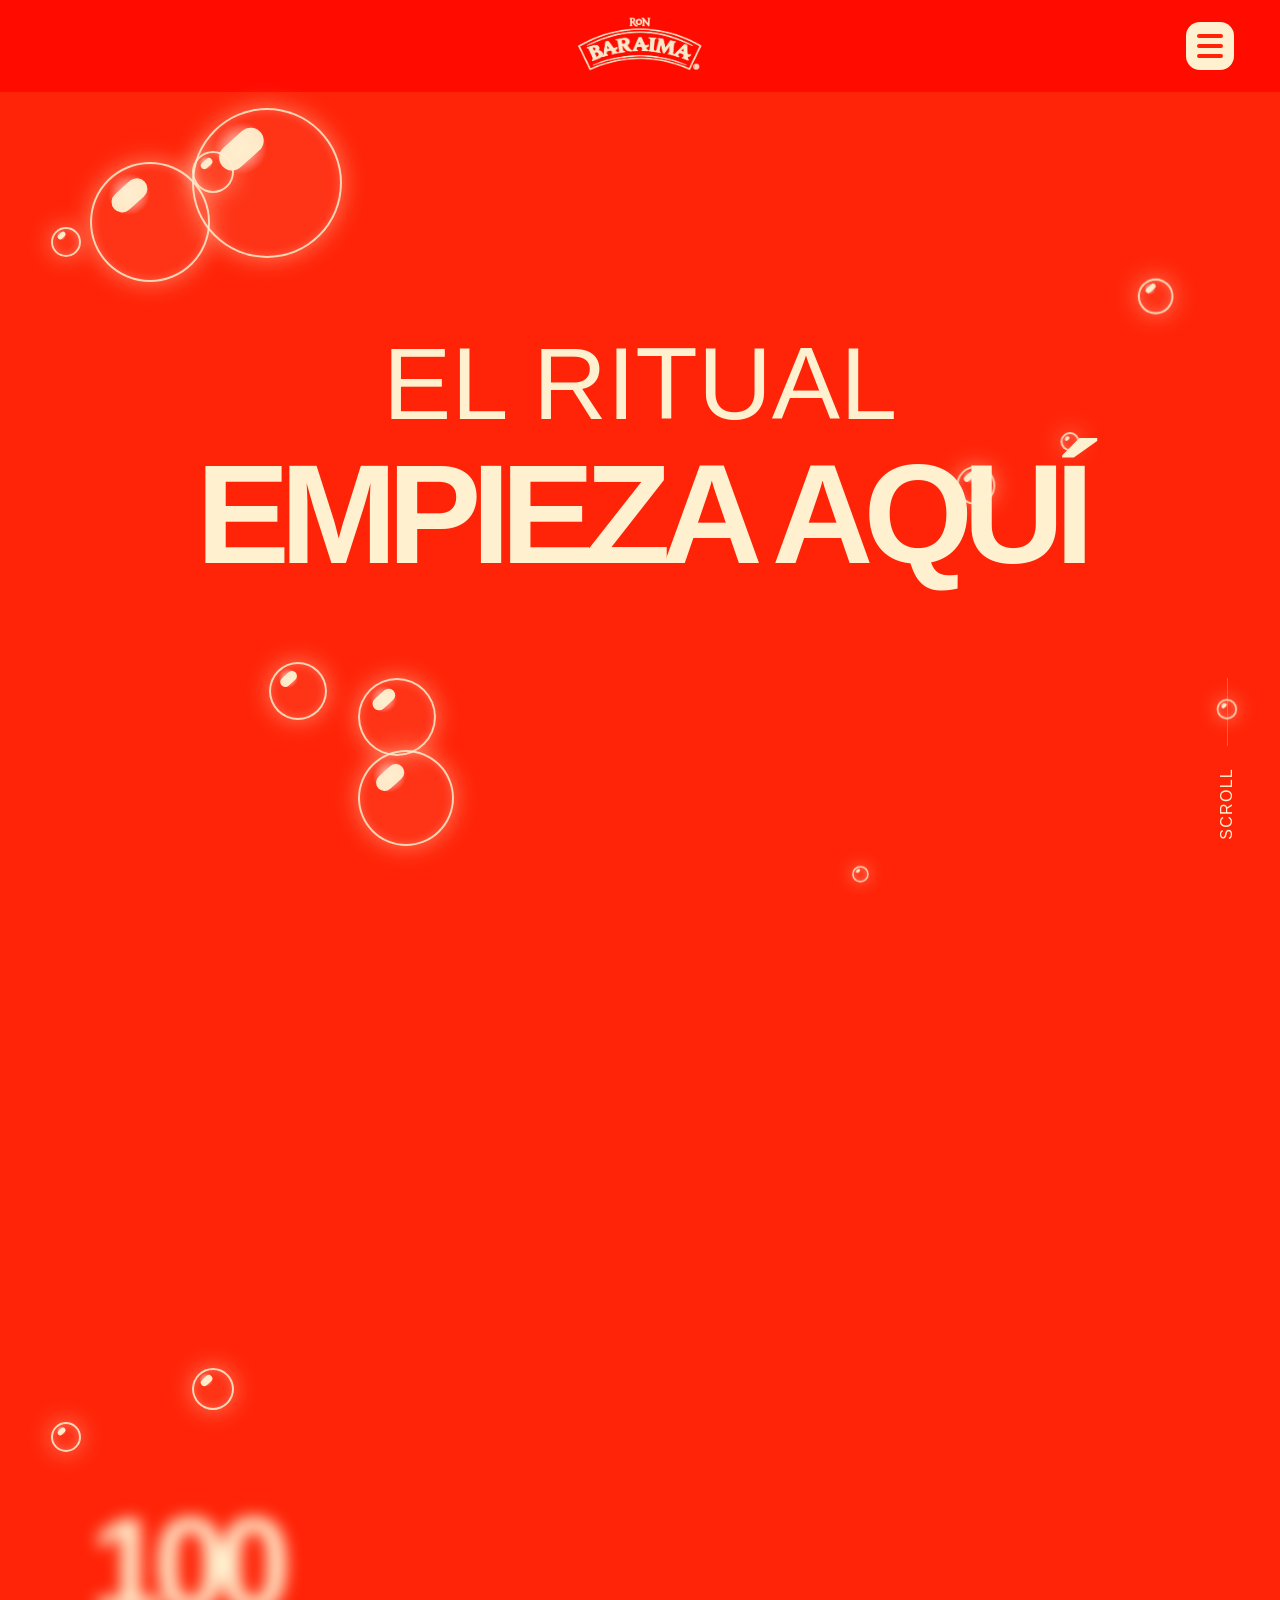
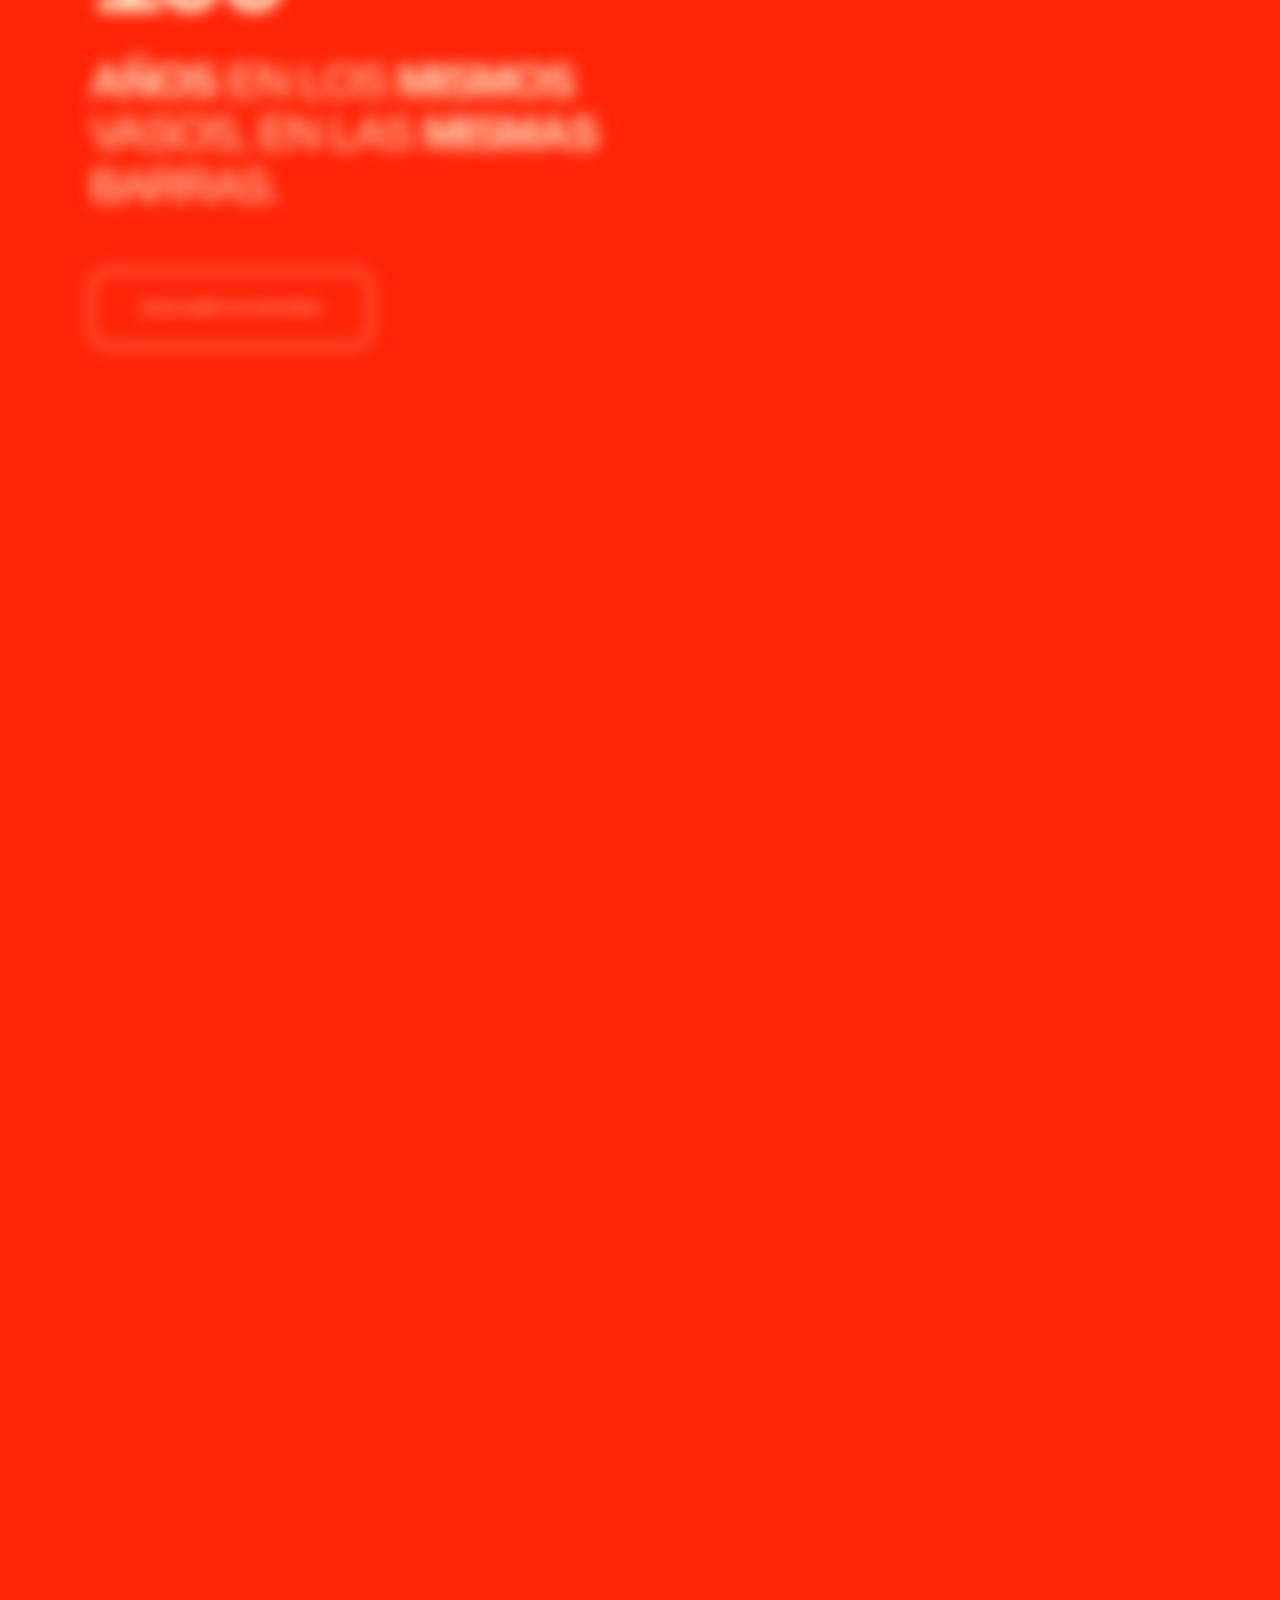
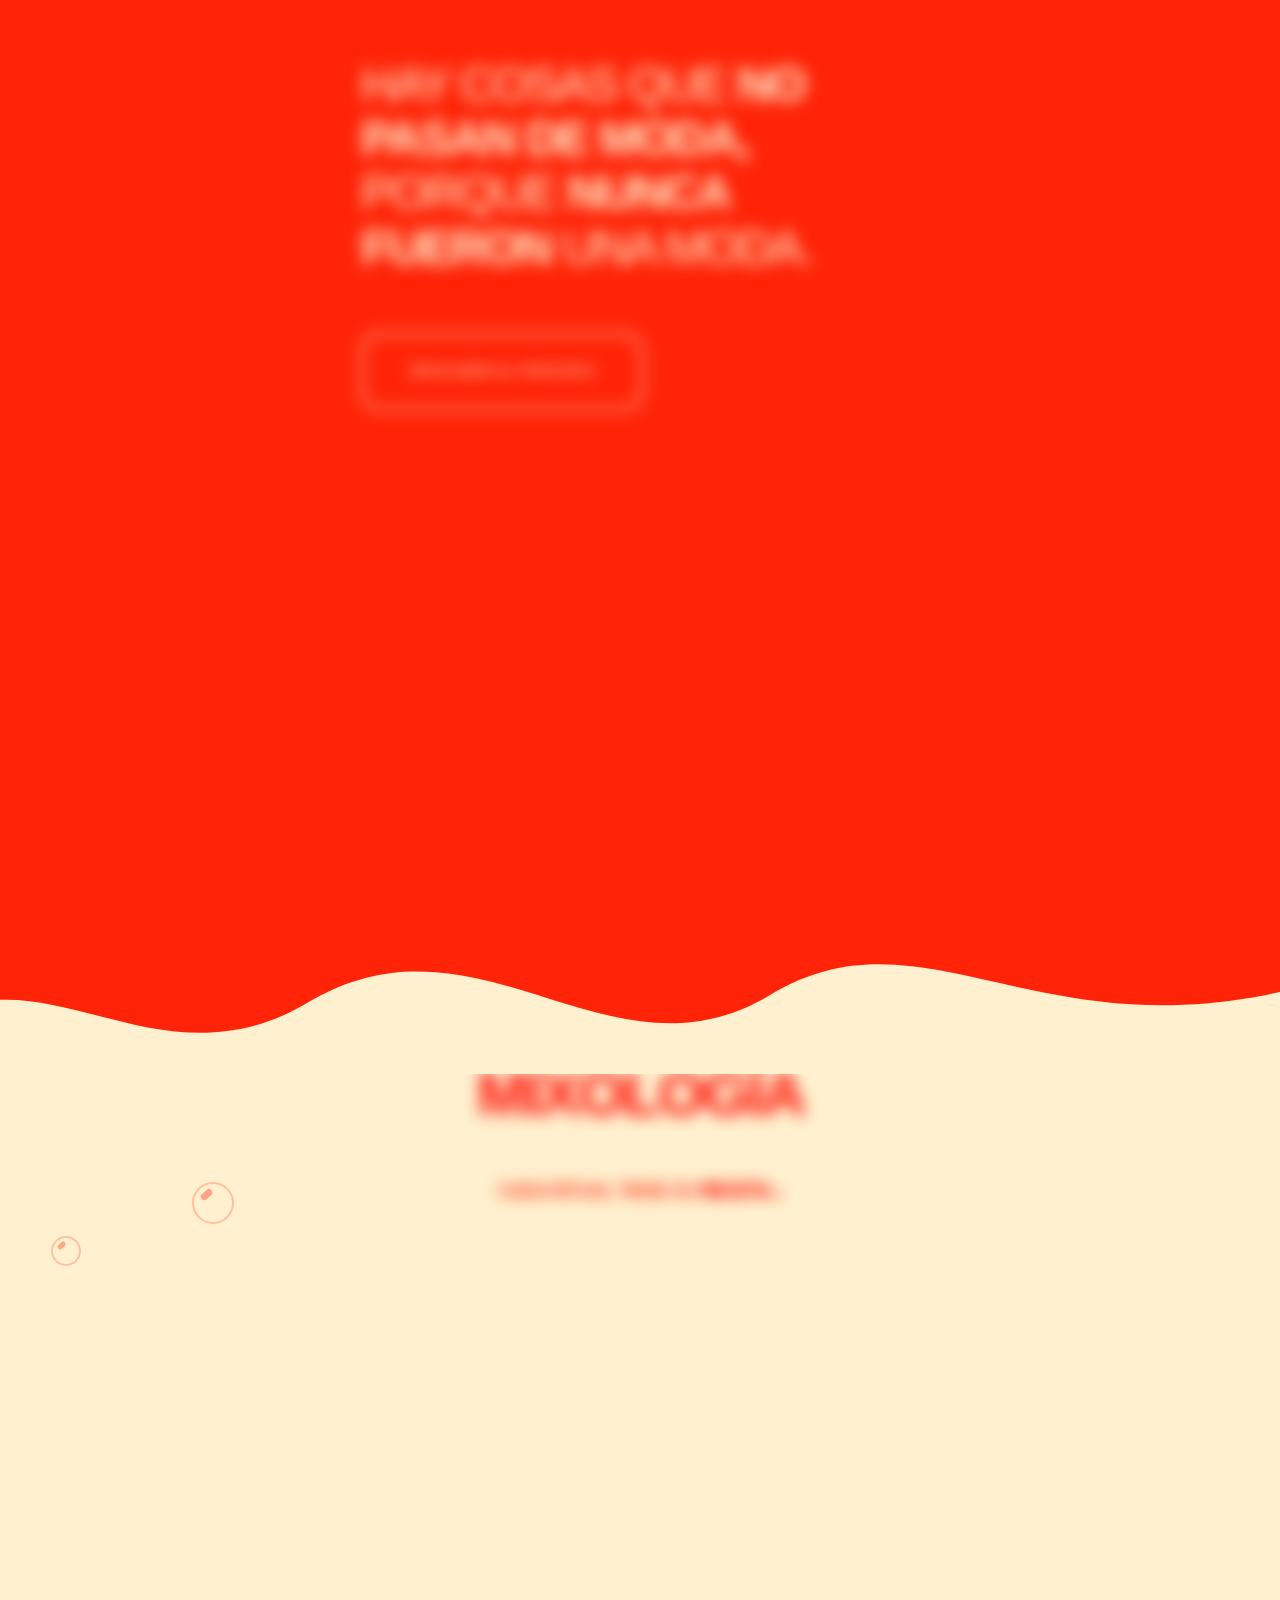
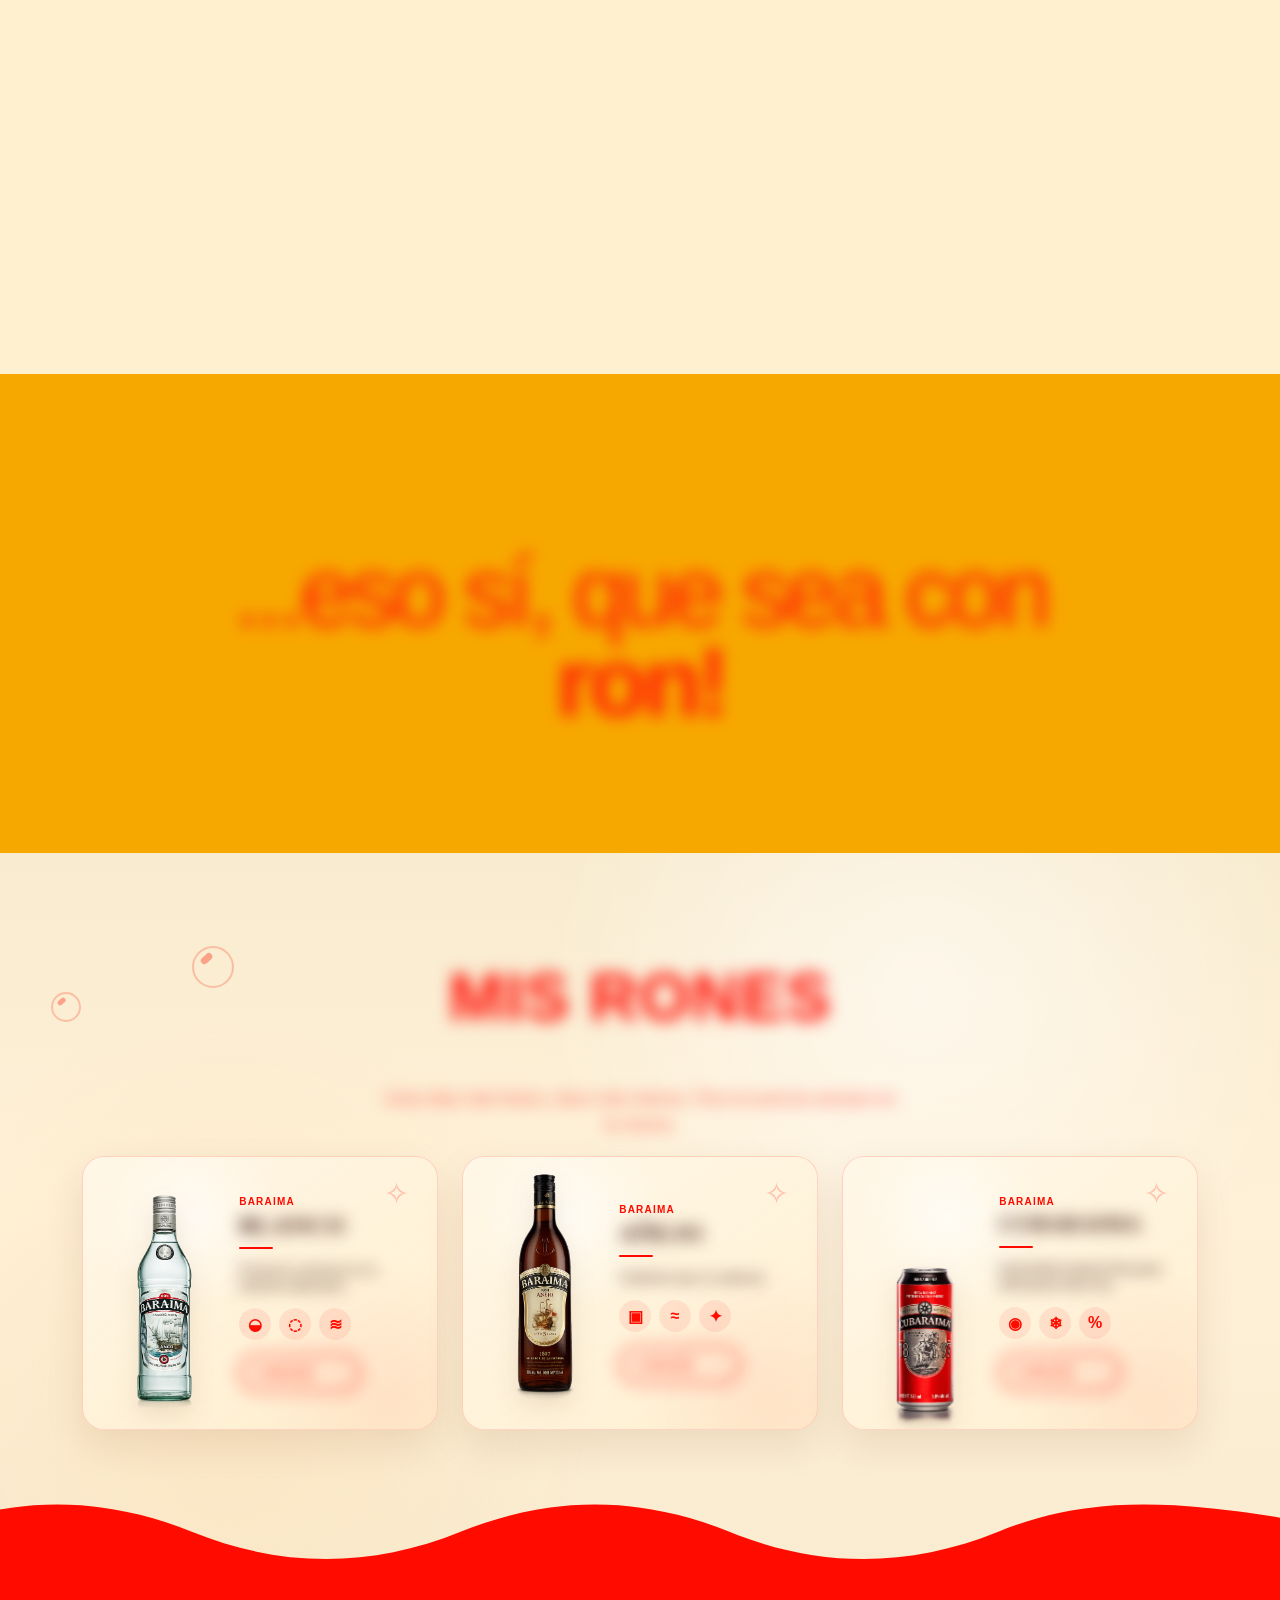
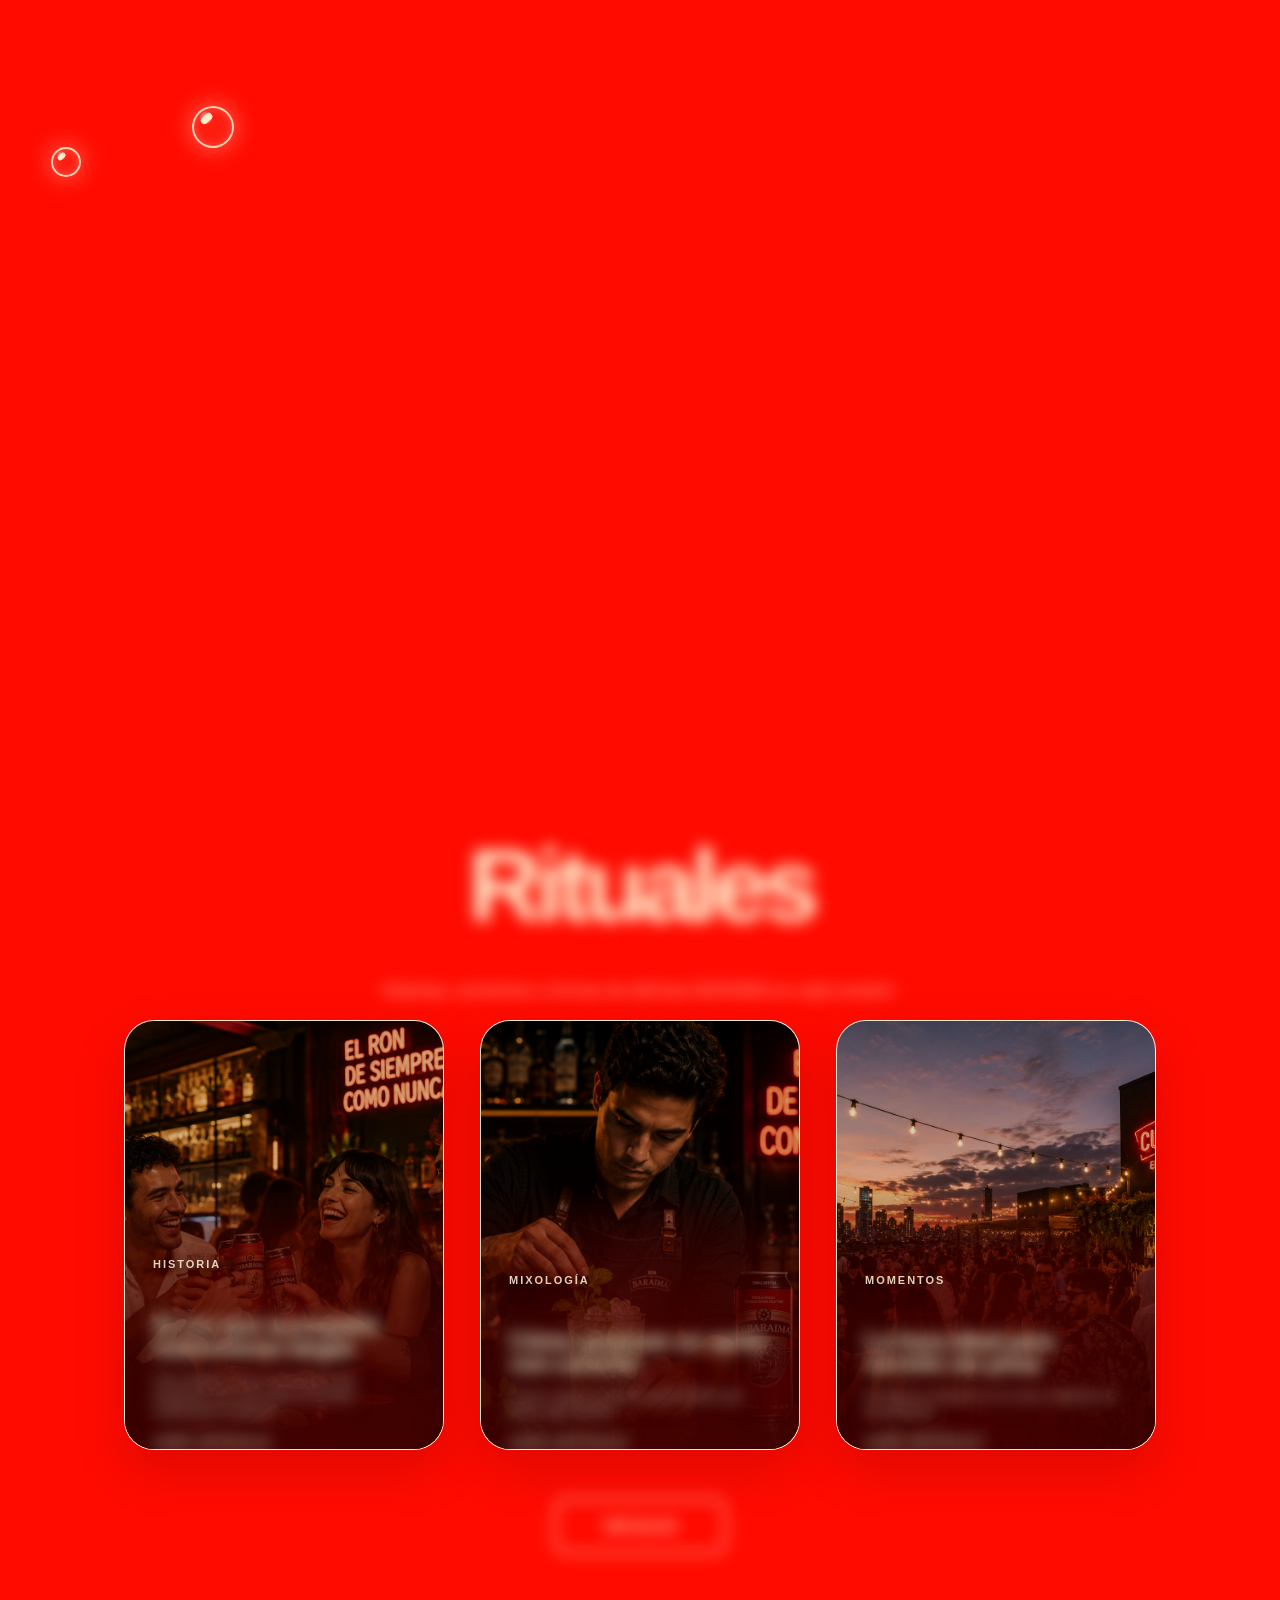
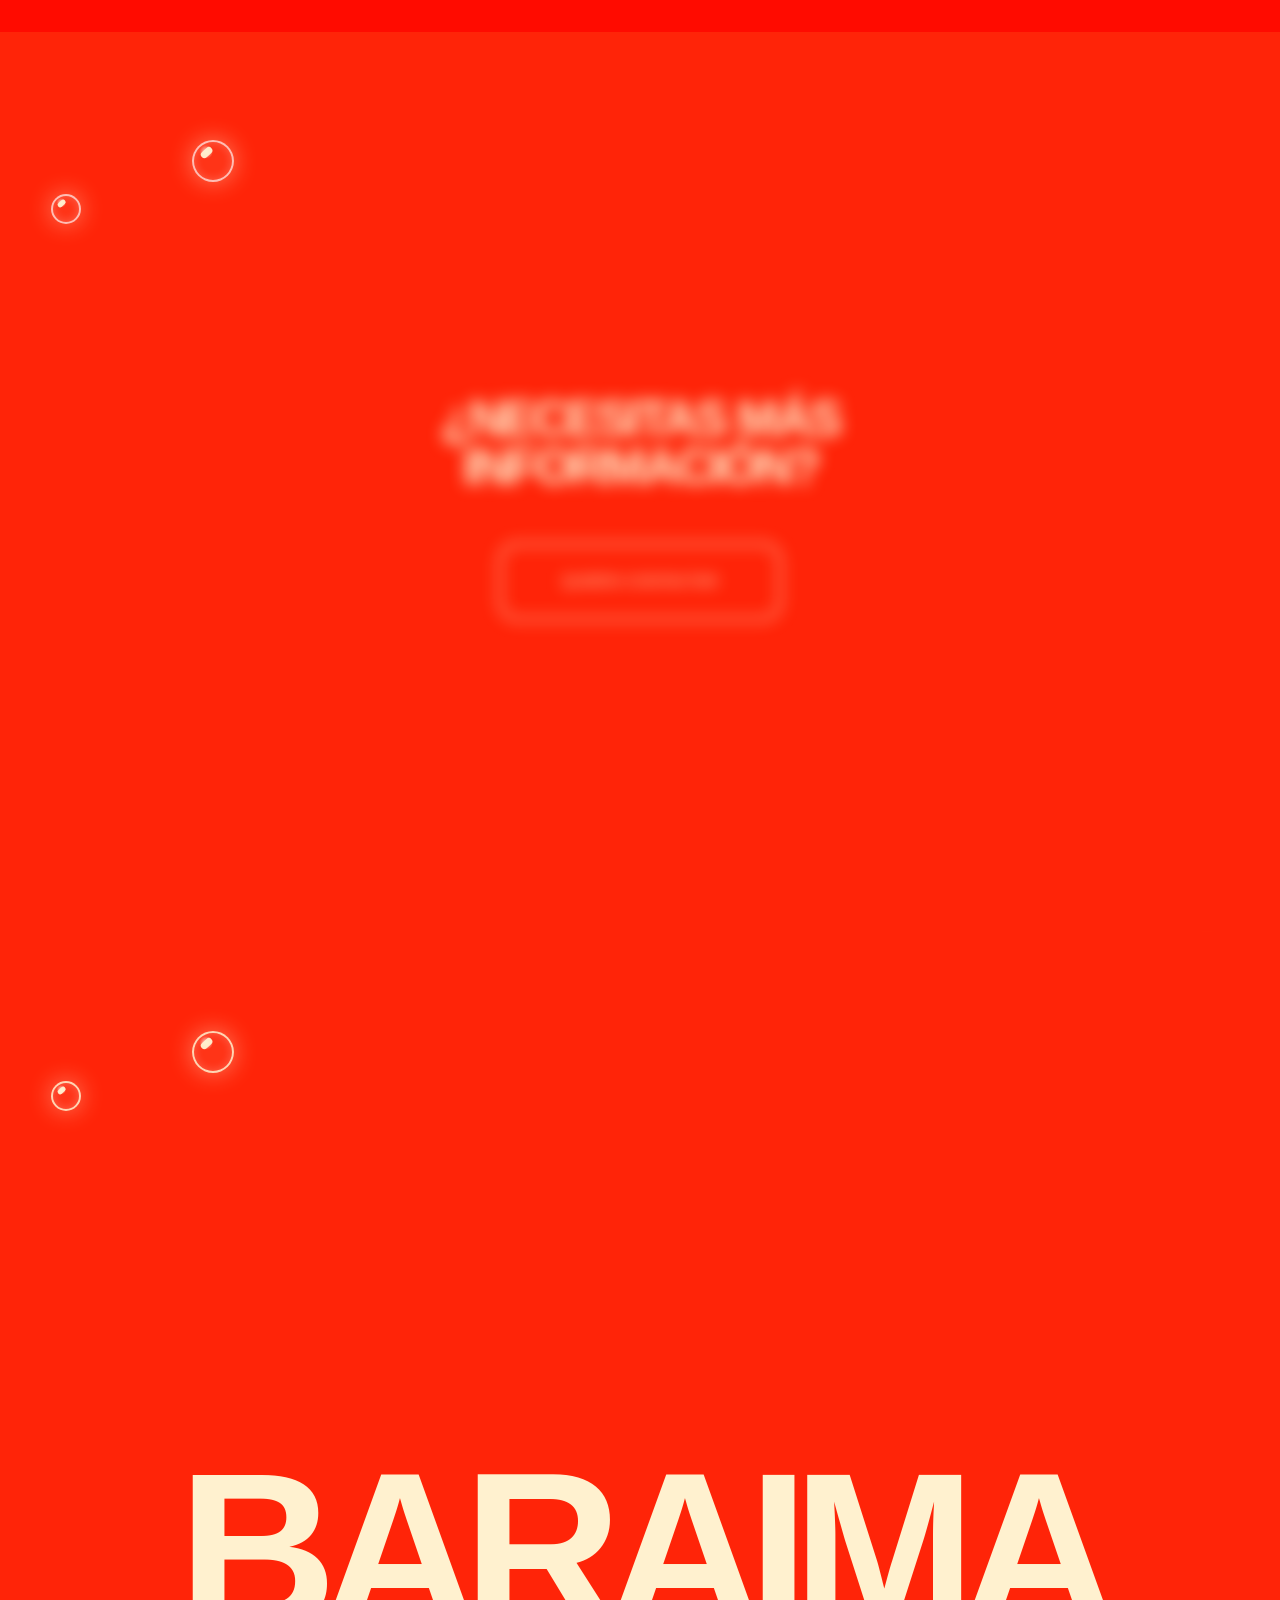
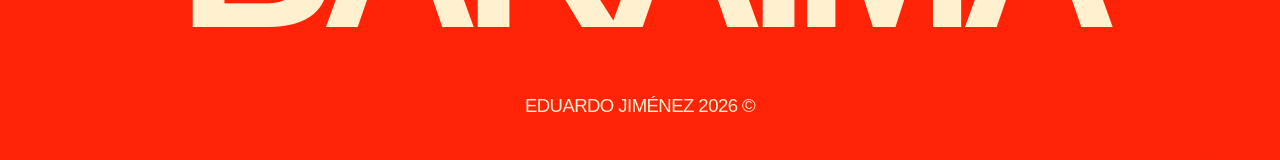
==== index.html @ e2730489 "stable desk" ====
<!DOCTYPE html>
<html lang="es">
<head>
  <meta charset="UTF-8" />
  <meta name="viewport" content="width=device-width, initial-scale=1.0" />
  <title>Baraima | El ritual empieza aquí</title>
  <link rel="stylesheet" href="styles.css" />
</head>
<body>
  <div class="always-bubbles" aria-hidden="true">
    <span style="--x:4%;--s:30px;--dur:11s;--delay:-2s;"></span>
    <span style="--x:9%;--s:18px;--dur:8s;--delay:-5s;"></span>
    <span style="--x:15%;--s:42px;--dur:15s;--delay:-8s;"></span>
    <span style="--x:21%;--s:20px;--dur:10s;--delay:-3s;"></span>
    <span style="--x:28%;--s:54px;--dur:18s;--delay:-12s;"></span>
    <span style="--x:35%;--s:24px;--dur:12s;--delay:-6s;"></span>
    <span style="--x:43%;--s:36px;--dur:16s;--delay:-9s;"></span>
    <span style="--x:51%;--s:16px;--dur:9s;--delay:-4s;"></span>
    <span style="--x:59%;--s:48px;--dur:17s;--delay:-11s;"></span>
    <span style="--x:66%;--s:22px;--dur:10s;--delay:-1s;"></span>
    <span style="--x:73%;--s:40px;--dur:14s;--delay:-7s;"></span>
    <span style="--x:81%;--s:19px;--dur:9s;--delay:-5s;"></span>
    <span style="--x:88%;--s:34px;--dur:15s;--delay:-10s;"></span>
    <span style="--x:94%;--s:24px;--dur:11s;--delay:-3s;"></span>
  </div>

<main>
    <section class="hero" id="hero">
      <div class="section-bubbles contact-style-bubbles" aria-hidden="true">
        <span style="--x:4%;--s:30px;--dur:11s;--delay:-2s;"></span>
        <span style="--x:9%;--s:18px;--dur:8s;--delay:-5s;"></span>
        <span style="--x:15%;--s:42px;--dur:15s;--delay:-8s;"></span>
        <span style="--x:21%;--s:20px;--dur:10s;--delay:-3s;"></span>
        <span style="--x:28%;--s:54px;--dur:18s;--delay:-12s;"></span>
        <span style="--x:35%;--s:24px;--dur:12s;--delay:-6s;"></span>
        <span style="--x:43%;--s:36px;--dur:16s;--delay:-9s;"></span>
        <span style="--x:51%;--s:16px;--dur:9s;--delay:-4s;"></span>
        <span style="--x:59%;--s:48px;--dur:17s;--delay:-11s;"></span>
        <span style="--x:66%;--s:22px;--dur:10s;--delay:-1s;"></span>
        <span style="--x:74%;--s:40px;--dur:15s;--delay:-7s;"></span>
        <span style="--x:83%;--s:26px;--dur:12s;--delay:-10s;"></span>
        <span style="--x:92%;--s:58px;--dur:19s;--delay:-14s;"></span>
      </div>
<div class="spark-field" aria-hidden="true"></div>

      <header class="topbar">
        <img src="assets/logo-white.png" alt="Ron Baraima" class="logo" />
        <button class="menu" id="menuButton" aria-label="Abrir menú" aria-expanded="false">
          <span></span><span></span><span></span>
        </button>
      </header>

      <div class="hero-copy">
        <p>EL RITUAL</p>
        <h1>EMPIEZA AQUÍ</h1>
      </div>

      <div class="scroll">
        <span></span>
        <p>SCROLL</p>
      </div>
    </section>

    <aside class="menu-overlay" id="menuOverlay" aria-hidden="true">
<button class="menu-close" id="menuClose" type="button" aria-label="Cerrar menú"><span></span><span></span></button>
      <div class="menu-wave" aria-hidden="true">
        <svg class="wave-svg" viewBox="0 0 1440 120" preserveAspectRatio="none">
          <path d="M0,52 C160,82 270,20 430,50 C610,84 720,78 875,48 C1040,16 1160,82 1440,40 L1440,120 L0,120 Z"></path>
        </svg>
        <div class="wave-body"></div>
      </div>
      <div class="menu-panel">
        
        <nav class="menu-nav" aria-label="Menú principal">
          <a href="#hero">INICIO</a>
          <a href="#historia">HISTORIA</a>
          <a href="#proceso">PROCESO</a>
          <a href="#mixologia">MIXOLOGÍA</a>
          <a href="#productos">PRODUCTOS</a>
          <a href="#stores">STORES</a>
          <a href="#rituales">RITUALES</a>
          <a href="#blog">BLOG</a>
          <a href="#contacto">CONTACTO</a>
        </nav>

        <div class="menu-footer">
          <span>RON BARAIMA</span>
          <span>EL RITUAL EMPIEZA AQUÍ</span>
        </div>
      </div>
    </aside>
    <section class="history-section" id="historia">
      <div class="section-bubbles contact-style-bubbles" aria-hidden="true">
        <span style="--x:4%;--s:30px;--dur:11s;--delay:-2s;"></span>
        <span style="--x:9%;--s:18px;--dur:8s;--delay:-5s;"></span>
        <span style="--x:15%;--s:42px;--dur:15s;--delay:-8s;"></span>
        <span style="--x:21%;--s:20px;--dur:10s;--delay:-3s;"></span>
        <span style="--x:28%;--s:54px;--dur:18s;--delay:-12s;"></span>
        <span style="--x:35%;--s:24px;--dur:12s;--delay:-6s;"></span>
        <span style="--x:43%;--s:36px;--dur:16s;--delay:-9s;"></span>
        <span style="--x:51%;--s:16px;--dur:9s;--delay:-4s;"></span>
        <span style="--x:59%;--s:48px;--dur:17s;--delay:-11s;"></span>
        <span style="--x:66%;--s:22px;--dur:10s;--delay:-1s;"></span>
        <span style="--x:74%;--s:40px;--dur:15s;--delay:-7s;"></span>
        <span style="--x:83%;--s:26px;--dur:12s;--delay:-10s;"></span>
        <span style="--x:92%;--s:58px;--dur:19s;--delay:-14s;"></span>
      </div>
      <div class="history-copy">
        <div class="history-number">100</div>

        <h2>
          <span><strong>AÑOS</strong> <em>EN LOS</em> <strong>MISMOS</strong></span>
          <span><em>VASOS, EN LAS</em> <strong>MISMAS</strong></span>
          <span><em>BARRAS.</em></span>
        </h2>

        <button class="history-cta" id="historyModalOpen" type="button">DESCUBRE MI HISTORIA</button>
      </div>

      <div class="history-bottle-wrap cubaraima-shared-can" id="historyBottle" aria-hidden="true">
        <img class="history-bottle" src="assets/cubaraima-can.png" alt="" />
      </div>
</section>


    <aside class="history-modal" id="historyModal" aria-hidden="true">
      <div class="modal-wave" aria-hidden="true">
        <svg class="modal-wave-svg" viewBox="0 0 1440 120" preserveAspectRatio="none">
          <path d="M0,52 C160,82 270,20 430,50 C610,84 720,78 875,48 C1040,16 1160,82 1440,40 L1440,120 L0,120 Z"></path>
        </svg>
        <div class="modal-wave-body"></div>
      </div>

      

      <div class="modal-exit-wave" aria-hidden="true">
        <svg class="modal-exit-wave-svg" viewBox="0 0 1440 120" preserveAspectRatio="none">
          <path d="M0,52 C160,82 270,20 430,50 C610,84 720,78 875,48 C1040,16 1160,82 1440,40 L1440,120 L0,120 Z"></path>
        </svg>
        <div class="modal-exit-wave-body"></div>
      </div>

      <article class="history-modal-content">
        <p class="modal-kicker">Nuestra historia</p>
        <h2>100 años en los mismos vasos, en las mismas barras.</h2>

        <div class="modal-text">
          <p>Baraima nace de una tradición caribeña hecha para compartirse sin prisa. Durante generaciones, su carácter ha estado presente en sobremesas largas, barras encendidas y rituales sencillos donde el ron no acompaña la noche: la transforma.</p>
          <p>Su historia vive entre el oficio de la caña, la paciencia de la destilación y la memoria de quienes saben que un buen trago no se sirve rápido. Se prepara, se mira, se comparte y se recuerda.</p>
          <p>Hoy Baraima reinterpreta ese legado con una mirada contemporánea: un ron con espíritu clásico, identidad visual renovada y una experiencia pensada para nuevas formas de brindar.</p>
        </div>
      </article>
      <div class="history-modal-end" id="historyModalEnd" aria-hidden="true"></div>
</aside>

    <section class="process-section" id="proceso">
      <div class="process-copy">
        <h2>
          <span>HAY COSAS QUE <strong>NO</strong></span>
          <span><strong>PASAN DE MODA,</strong></span>
          <span>PORQUE <strong>NUNCA</strong></span>
          <span><strong>FUERON</strong> UNA MODA.</span>
        </h2>

        <button class="process-cta" id="processModalOpen" type="button">DESCUBRE EL PROCESO</button>
      </div>

      <div class="process-next-wave" aria-hidden="true">
        <svg viewBox="0 0 1440 140" preserveAspectRatio="none">
          <path d="M0,78 C120,12 235,132 390,58 C560,-18 690,128 850,54 C1015,-24 1135,118 1440,34 L1440,140 L0,140 Z"></path>
        </svg>
        <div class="process-next-wave__body"></div>
      </div>
    </section>

    <aside class="process-modal" id="processModal" aria-hidden="true">
      <div class="process-modal-wave" aria-hidden="true">
        <svg class="process-modal-wave-svg" viewBox="0 0 1440 120" preserveAspectRatio="none">
          <path d="M0,52 C160,82 270,20 430,50 C610,84 720,78 875,48 C1040,16 1160,82 1440,40 L1440,120 L0,120 Z"></path>
        </svg>
        <div class="process-modal-wave-body"></div>
      </div>

      <div class="process-modal-exit-wave" aria-hidden="true">
        <svg class="process-modal-exit-wave-svg" viewBox="0 0 1440 120" preserveAspectRatio="none">
          <path d="M0,52 C160,82 270,20 430,50 C610,84 720,78 875,48 C1040,16 1160,82 1440,40 L1440,120 L0,120 Z"></path>
        </svg>
        <div class="process-modal-exit-wave-body"></div>
      </div>

      <article class="process-modal-content">
        <p class="modal-kicker">Nuestro proceso</p>
        <h2>De la caña al vaso: tradición, paciencia y carácter.</h2>

        <div class="modal-text">
          <p>El proceso de Baraima comienza con la selección de caña de azúcar, buscando materia prima con buen balance aromático y una dulzura limpia que pueda convertirse en un ron suave, claro y fácil de compartir.</p>
          <p>La melaza se fermenta con control de tiempo y temperatura para desarrollar notas ligeras y redondas. Después, la destilación concentra el espíritu del ron, separando lo esencial para conservar un perfil amable y consistente.</p>
          <p>Finalmente, el ron se filtra, se equilibra y se deja reposar hasta alcanzar el carácter de la casa: un ron honesto, versátil y pensado para servirse solo, con hielo o como base de cocteles clásicos.</p>
        </div>
      </article>
      <div class="process-modal-end" id="processModalEnd" aria-hidden="true"></div>
    </aside>

    <section class="mixology-section" id="mixologia">
      <div class="section-bubbles contact-style-bubbles red-style-bubbles" aria-hidden="true">
        <span style="--x:4%;--s:30px;--dur:11s;--delay:-2s;"></span>
        <span style="--x:9%;--s:18px;--dur:8s;--delay:-5s;"></span>
        <span style="--x:15%;--s:42px;--dur:15s;--delay:-8s;"></span>
        <span style="--x:21%;--s:20px;--dur:10s;--delay:-3s;"></span>
        <span style="--x:28%;--s:54px;--dur:18s;--delay:-12s;"></span>
        <span style="--x:35%;--s:24px;--dur:12s;--delay:-6s;"></span>
        <span style="--x:43%;--s:36px;--dur:16s;--delay:-9s;"></span>
        <span style="--x:51%;--s:16px;--dur:9s;--delay:-4s;"></span>
        <span style="--x:59%;--s:48px;--dur:17s;--delay:-11s;"></span>
        <span style="--x:66%;--s:22px;--dur:10s;--delay:-1s;"></span>
        <span style="--x:74%;--s:40px;--dur:15s;--delay:-7s;"></span>
        <span style="--x:83%;--s:26px;--dur:12s;--delay:-10s;"></span>
        <span style="--x:92%;--s:58px;--dur:19s;--delay:-14s;"></span>
      </div>

      <header class="mixology-header">
        <img src="assets/logo-red.png" alt="Ron Baraima" class="mixology-logo" />
        <h2>MIXOLOGÍA</h2>
<p class="section-subtitle">CADA RITUAL TIENE SU <strong>RECETA...</strong></p>

</header>

      <div class="mixology-cards" aria-label="Recetas de mixología Baraima">
        <a class="mixology-card" href="recipe.html?recipe=spritz" aria-label="Ver receta Baraima Spritz">
          <div class="mixology-card-image mixology-card-image--spritz">
            <img src="assets/mixologia-spritz.png" alt="Baraima Spritz" />
          </div>
          <div class="mixology-card-copy">
            <h3>BARAIMA SPRITZ</h3>
            <p>BARAIMA BLANCO ®</p>
          </div>
        </a>

        <a class="mixology-card" href="recipe.html?recipe=mojito" aria-label="Ver receta Mojito Baraima">
          <div class="mixology-card-image mixology-card-image--mojito">
            <img src="assets/mixologia-mojito.png" alt="Mojito Baraima" />
          </div>
          <div class="mixology-card-copy">
            <h3>MOJITO BARAIMA</h3>
            <p>BARAIMA AÑEJO ®</p>
          </div>
        </a>

        <a class="mixology-card" href="recipe.html?recipe=colada" aria-label="Ver receta Baraima Colada">
          <div class="mixology-card-image mixology-card-image--colada">
            <img src="assets/mixologia-colada.png" alt="Baraima Colada" />
          </div>
          <div class="mixology-card-copy">
            <h3>BARAIMA COLADA</h3>
            <p>BARAIMA CUBARAIMA ®</p>
          </div>
        </a>
      </div>

      <button class="mixology-cta" type="button">MÁS RECETAS</button>

      <div class="mixology-scroll">
        <span></span>
        <p>SCROLL</p>
      </div>
    </section>

    <section class="quote-section" id="quote" data-ui-theme="warm">
      <h2><span>...eso sí, que sea con</span><strong>ron!</strong></h2>
    </section>

    <section class="products-section" id="productos" data-ui-theme="warm">
      <div class="section-bubbles contact-style-bubbles red-style-bubbles" aria-hidden="true">
        <span style="--x:4%;--s:30px;--dur:11s;--delay:-2s;"></span>
        <span style="--x:9%;--s:18px;--dur:8s;--delay:-5s;"></span>
        <span style="--x:15%;--s:42px;--dur:15s;--delay:-8s;"></span>
        <span style="--x:21%;--s:20px;--dur:10s;--delay:-3s;"></span>
        <span style="--x:28%;--s:54px;--dur:18s;--delay:-12s;"></span>
        <span style="--x:35%;--s:24px;--dur:12s;--delay:-6s;"></span>
        <span style="--x:43%;--s:36px;--dur:16s;--delay:-9s;"></span>
        <span style="--x:51%;--s:16px;--dur:9s;--delay:-4s;"></span>
        <span style="--x:59%;--s:48px;--dur:17s;--delay:-11s;"></span>
        <span style="--x:66%;--s:22px;--dur:10s;--delay:-1s;"></span>
        <span style="--x:74%;--s:40px;--dur:15s;--delay:-7s;"></span>
        <span style="--x:83%;--s:26px;--dur:12s;--delay:-10s;"></span>
        <span style="--x:92%;--s:58px;--dur:19s;--delay:-14s;"></span>
      </div>

      <div class="products-inner">
        <header class="products-header">
          <h2>MIS RONES</h2>
<p class="section-subtitle">Unos días más fresco, otros más intenso. Pero la esencia siempre es la misma.</p>

</header>

        <div class="rum-card-grid" aria-label="Rones Baraima">
          <article class="rum-product-card rum-product-card--blanco reveal-item">
            <div class="rum-product-card__image">
              <img src="assets/baraima-bottle.png" alt="Baraima Blanco" />
            </div>
            <div class="rum-product-card__copy">
              <span class="rum-product-card__eyebrow">BARAIMA</span>
              <h3>BLANCO</h3>
              <span class="rum-product-card__rule"></span>
              <p class="rum-product-card__tagline">Frescura y pureza en su máxima expresión.</p>
              <div class="rum-product-card__icons" aria-label="Características de Baraima Blanco">
                <span title="Ligero y fresco">◒</span>
                <span title="Notas cítricas">◌</span>
                <span title="Final suave">≋</span>
              </div>
              <a href="recipe.html?recipe=spritz">CONOCER</a>
            </div>
          </article>

          <article class="rum-product-card rum-product-card--anejo reveal-item">
            <div class="rum-product-card__image">
              <img src="assets/baraima-anejo-bottle.png" alt="Baraima Añejo" />
            </div>
            <div class="rum-product-card__copy">
              <span class="rum-product-card__eyebrow">BARAIMA</span>
              <h3>AÑEJO</h3>
              <span class="rum-product-card__rule"></span>
              <p class="rum-product-card__tagline">Tradición que se saborea.</p>
              <div class="rum-product-card__icons" aria-label="Características de Baraima Añejo">
                <span title="Barrica">▣</span>
                <span title="Aroma cálido">≈</span>
                <span title="Carácter suave">✦</span>
              </div>
              <a href="recipe.html?recipe=mojito">CONOCER</a>
            </div>
          </article>

          <article class="rum-product-card rum-product-card--cubaraima reveal-item">
            <div class="rum-product-card__image rum-product-card__image--can">
              <img src="assets/cubaraima-can.png" alt="Cubaraima" />
            </div>
            <div class="rum-product-card__copy">
              <span class="rum-product-card__eyebrow">BARAIMA</span>
              <h3>CUBARAIMA</h3>
              <span class="rum-product-card__rule"></span>
              <p class="rum-product-card__tagline">Intensidad tropical lista para disfrutarse bien fría.</p>
              <div class="rum-product-card__icons" aria-label="Características de Cubaraima">
                <span title="Ron y cola">◉</span>
                <span title="Fría">❄</span>
                <span title="5.8%">%</span>
              </div>
              <a href="recipe.html?recipe=colada">CONOCER</a>
            </div>
          </article>
        </div>
      </div>
      <div class="products-red-wave" aria-hidden="true">
        <svg class="products-red-wave__svg products-red-wave__svg--back" viewBox="0 0 1440 160" preserveAspectRatio="none">
          <path d="M0,92 C90,38 180,38 270,92 C360,146 450,146 540,92 C630,38 720,38 810,92 C900,146 990,146 1080,92 C1170,38 1260,38 1440,92 L1440,160 L0,160 Z"></path>
        </svg>
        <svg class="products-red-wave__svg products-red-wave__svg--front" viewBox="0 0 1440 160" preserveAspectRatio="none">
          <path d="M0,86 C90,32 180,32 270,86 C360,140 450,140 540,86 C630,32 720,32 810,86 C900,140 990,140 1080,86 C1170,32 1260,32 1440,86 L1440,160 L0,160 Z"></path>
        </svg>
        <div class="products-red-wave__body"></div>
      </div>
    </section>

    <section class="stores-section" id="stores" data-ui-theme="dark">
      <div class="section-bubbles contact-style-bubbles" aria-hidden="true">
        <span style="--x:4%;--s:30px;--dur:11s;--delay:-2s;"></span>
        <span style="--x:9%;--s:18px;--dur:8s;--delay:-5s;"></span>
        <span style="--x:15%;--s:42px;--dur:15s;--delay:-8s;"></span>
        <span style="--x:21%;--s:20px;--dur:10s;--delay:-3s;"></span>
        <span style="--x:28%;--s:54px;--dur:18s;--delay:-12s;"></span>
        <span style="--x:35%;--s:24px;--dur:12s;--delay:-6s;"></span>
        <span style="--x:43%;--s:36px;--dur:16s;--delay:-9s;"></span>
        <span style="--x:51%;--s:16px;--dur:9s;--delay:-4s;"></span>
        <span style="--x:59%;--s:48px;--dur:17s;--delay:-11s;"></span>
        <span style="--x:66%;--s:22px;--dur:10s;--delay:-1s;"></span>
        <span style="--x:74%;--s:40px;--dur:15s;--delay:-7s;"></span>
        <span style="--x:83%;--s:26px;--dur:12s;--delay:-10s;"></span>
        <span style="--x:92%;--s:58px;--dur:19s;--delay:-14s;"></span>
      </div>

      <div class="stores-inner">
        <header class="stores-header">
          <h2>DÓNDE EMPIEZA EL RITUAL</h2>
          <p>Encuentra Baraima en tiendas físicas y plataformas online seleccionadas.</p>
        </header>

        <div class="stores-marquee" aria-label="Tiendas donde encontrar Baraima">
          <div class="stores-track">
            <div class="stores-logo"><img src="assets/1.png" alt="Tienda 1" /></div>
            <div class="stores-logo"><img src="assets/2.png" alt="Tienda 2" /></div>
            <div class="stores-logo"><img src="assets/3.png" alt="Tienda 3" /></div>
            <div class="stores-logo"><img src="assets/4.png" alt="Tienda 4" /></div>
            <div class="stores-logo"><img src="assets/5.png" alt="Tienda 5" /></div>
            <div class="stores-logo"><img src="assets/6.png" alt="Tienda 6" /></div>
            <div class="stores-logo"><img src="assets/7.png" alt="Tienda 7" /></div>
            <div class="stores-logo"><img src="assets/8.png" alt="Tienda 8" /></div>
            <div class="stores-logo" aria-hidden="true"><img src="assets/1.png" alt="" /></div>
            <div class="stores-logo" aria-hidden="true"><img src="assets/2.png" alt="" /></div>
            <div class="stores-logo" aria-hidden="true"><img src="assets/3.png" alt="" /></div>
            <div class="stores-logo" aria-hidden="true"><img src="assets/4.png" alt="" /></div>
            <div class="stores-logo" aria-hidden="true"><img src="assets/5.png" alt="" /></div>
            <div class="stores-logo" aria-hidden="true"><img src="assets/6.png" alt="" /></div>
            <div class="stores-logo" aria-hidden="true"><img src="assets/7.png" alt="" /></div>
            <div class="stores-logo" aria-hidden="true"><img src="assets/8.png" alt="" /></div>
          </div>
        </div>

        <button class="stores-cta" id="storesModalOpen" type="button">BUSCAR CERCA</button>
      </div>
    </section>

    <section class="rituales-section" id="rituales" data-ui-theme="warm">
      <div class="section-bubbles contact-style-bubbles red-style-bubbles" aria-hidden="true">
        <span style="--x:4%;--s:30px;--dur:11s;--delay:-2s;"></span>
        <span style="--x:9%;--s:18px;--dur:8s;--delay:-5s;"></span>
        <span style="--x:15%;--s:42px;--dur:15s;--delay:-8s;"></span>
        <span style="--x:21%;--s:20px;--dur:10s;--delay:-3s;"></span>
        <span style="--x:28%;--s:54px;--dur:18s;--delay:-12s;"></span>
        <span style="--x:35%;--s:24px;--dur:12s;--delay:-6s;"></span>
        <span style="--x:43%;--s:36px;--dur:16s;--delay:-9s;"></span>
        <span style="--x:51%;--s:16px;--dur:9s;--delay:-4s;"></span>
        <span style="--x:59%;--s:48px;--dur:17s;--delay:-11s;"></span>
        <span style="--x:66%;--s:22px;--dur:10s;--delay:-1s;"></span>
        <span style="--x:74%;--s:40px;--dur:15s;--delay:-7s;"></span>
        <span style="--x:83%;--s:26px;--dur:12s;--delay:-10s;"></span>
        <span style="--x:92%;--s:58px;--dur:19s;--delay:-14s;"></span>
      </div>

      <div class="rituales-inner">
        <header class="rituales-header">
          <h2>Rituales</h2>
<p class="section-subtitle">Historias, momentos y formas de disfrutar BARAIMA en cada ocasión.</p>

</header>

        <div class="rituales-grid" aria-label="Entradas destacadas del blog">
          <article class="ritual-card ritual-card-featured">
            <div class="ritual-card-image ritual-img-1" aria-hidden="true"></div>
            <div class="ritual-card-copy">
              <span>Historia</span>
              <h3>El ron que acompaña sobremesas largas</h3>
              <p>Una mirada a esos encuentros que empiezan con una copa y terminan volviéndose tradición.</p>
              <a href="#" class="no-link" aria-disabled="true">LEER ARTÍCULO</a>
            </div>
          </article>

          <article class="ritual-card ritual-card-featured">
            <div class="ritual-card-image ritual-img-2" aria-hidden="true"></div>
            <div class="ritual-card-copy">
              <span>Mixología</span>
              <h3>Cómo preparar un spritz con carácter</h3>
              <p>Fresco, ligero y perfecto para tardes que piden algo distinto.</p>
              <a href="#" class="no-link" aria-disabled="true">LEER ARTÍCULO</a>
            </div>
          </article>

          <article class="ritual-card ritual-card-featured">
            <div class="ritual-card-image ritual-img-3" aria-hidden="true"></div>
            <div class="ritual-card-copy">
              <span>Momentos</span>
              <h3>La hora ideal para servirlo sin prisa</h3>
              <p>El ritual no empieza en el vaso, empieza en el ambiente.</p>
              <a href="#" class="no-link" aria-disabled="true">LEER ARTÍCULO</a>
            </div>
          </article>
        </div>

        <a class="rituales-cta no-link" href="#" aria-disabled="true">VER BLOG</a>
      </div>
    </section>


    <section class="contact-section" id="contacto">
      <div class="section-bubbles contact-style-bubbles" aria-hidden="true">
        <span style="--x:4%;--s:30px;--dur:11s;--delay:-2s;"></span>
        <span style="--x:9%;--s:18px;--dur:8s;--delay:-5s;"></span>
        <span style="--x:15%;--s:42px;--dur:15s;--delay:-8s;"></span>
        <span style="--x:21%;--s:20px;--dur:10s;--delay:-3s;"></span>
        <span style="--x:28%;--s:54px;--dur:18s;--delay:-12s;"></span>
        <span style="--x:35%;--s:24px;--dur:12s;--delay:-6s;"></span>
        <span style="--x:43%;--s:36px;--dur:16s;--delay:-9s;"></span>
        <span style="--x:51%;--s:16px;--dur:9s;--delay:-4s;"></span>
        <span style="--x:59%;--s:48px;--dur:17s;--delay:-11s;"></span>
        <span style="--x:66%;--s:22px;--dur:10s;--delay:-1s;"></span>
        <span style="--x:74%;--s:40px;--dur:15s;--delay:-7s;"></span>
        <span style="--x:83%;--s:26px;--dur:12s;--delay:-10s;"></span>
        <span style="--x:92%;--s:58px;--dur:19s;--delay:-14s;"></span>
      </div>

<div class="contact-content">
        <h2>¿NECESITAS MÁS<br />INFORMACIÓN?</h2>
        <button class="contact-cta" id="contactModalOpen" type="button">QUIERO CONTACTAR</button>
      </div>
    </section>

    <aside class="contact-modal" id="contactModal" aria-hidden="true">
      <div class="contact-modal-wave" aria-hidden="true">
        <svg viewBox="0 0 1440 120" preserveAspectRatio="none">
          <path d="M0,52 C160,82 270,20 430,50 C610,84 720,78 875,48 C1040,16 1160,82 1440,40 L1440,120 L0,120 Z"></path>
        </svg>
        <div class="contact-modal-wave-body"></div>
      </div>

      <div class="contact-modal-panel" role="dialog" aria-modal="true" aria-labelledby="contactModalTitle">
        
        <h2 id="contactModalTitle">¡MÁNDANOS UN<br />MENSAJE!</h2>

        <form class="contact-form" onsubmit="return false;">
          <label>
            <span>Tu nombre</span>
            <input type="text" name="nombre" autocomplete="name" aria-label="Tu nombre" />
          </label>

          <label>
            <span>Tu e-mail</span>
            <input type="email" name="email" autocomplete="email" aria-label="Tu e-mail" />
          </label>

          <label class="contact-message-field">
            <span>Escribe aquí tu mensaje...</span>
            <textarea name="mensaje" rows="3" aria-label="Escribe aquí tu mensaje"></textarea>
          </label>

          <button type="submit">ENVIAR</button>
        </form>
      </div>
    </aside>


    <aside class="stores-modal" id="storesModal" aria-hidden="true">
      <div class="stores-modal-wave" aria-hidden="true">
        <svg viewBox="0 0 1440 120" preserveAspectRatio="none">
          <path d="M0,52 C160,82 270,20 430,50 C610,84 720,78 875,48 C1040,16 1160,82 1440,40 L1440,120 L0,120 Z"></path>
        </svg>
        <div class="stores-modal-wave-body"></div>
      </div>

      <div class="stores-modal-panel" role="dialog" aria-modal="true" aria-labelledby="storesModalTitle">
        
        <p class="stores-modal-kicker">Tiendas cerca</p>
        <h2 id="storesModalTitle">ENCUENTRA TU RITUAL</h2>
        <p class="stores-modal-copy">Ingresa tu código postal para ver tiendas cercanas donde puedes encontrar Baraima.</p>

        <form class="stores-search" onsubmit="return false;">
          <input type="text" inputmode="numeric" placeholder="Código postal" aria-label="Código postal" maxlength="5" />
          <button type="submit">BUSCAR</button>
        </form>

        <div class="stores-locator-split">
          <section class="stores-nearby-list" aria-label="Direcciones cercanas de ejemplo">
            <p class="stores-list-title">Tiendas cerca de ti</p>
            <article class="store-place">
              <strong>La Europea Polanco</strong>
              <span>Av. Presidente Masaryk 390, Polanco · 1.2 km</span>
            </article>
            <article class="store-place">
              <strong>City Market Moliere</strong>
              <span>Moliere 222, Granada · 1.8 km</span>
            </article>
            <article class="store-place">
              <strong>El Palacio de Hierro</strong>
              <span>Av. Moliere 222, Polanco · 2.1 km</span>
            </article>
            <article class="store-place">
              <strong>Walmart Express Horacio</strong>
              <span>Av. Horacio 340, Polanco · 2.7 km</span>
            </article>
            <article class="store-place">
              <strong>Superama Lomas</strong>
              <span>Monte Athos 425, Lomas de Chapultepec · 3.4 km</span>
            </article>
          </section>

          <section class="stores-fake-map" aria-label="Mapa de ejemplo con tiendas cercanas">
            <div class="map-road map-road-a"></div>
            <div class="map-road map-road-b"></div>
            <div class="map-road map-road-c"></div>
            <div class="map-road map-road-d"></div>
            <span class="map-pin pin-a"></span>
            <span class="map-pin pin-b"></span>
            <span class="map-pin pin-c"></span>
            <span class="map-pin pin-d"></span>
            <span class="map-pin pin-e"></span>
            <div class="map-summary">
              <strong>Mapa de zona</strong>
              <span>5 tiendas encontradas</span>
            </div>
          </section>
        </div>
      </div>
    </aside>
  </main>

  <footer class="site-footer" id="footer" data-ui-theme="dark">
      <div class="section-bubbles contact-style-bubbles" aria-hidden="true">
        <span style="--x:4%;--s:30px;--dur:11s;--delay:-2s;"></span>
        <span style="--x:9%;--s:18px;--dur:8s;--delay:-5s;"></span>
        <span style="--x:15%;--s:42px;--dur:15s;--delay:-8s;"></span>
        <span style="--x:21%;--s:20px;--dur:10s;--delay:-3s;"></span>
        <span style="--x:28%;--s:54px;--dur:18s;--delay:-12s;"></span>
        <span style="--x:35%;--s:24px;--dur:12s;--delay:-6s;"></span>
        <span style="--x:43%;--s:36px;--dur:16s;--delay:-9s;"></span>
        <span style="--x:51%;--s:16px;--dur:9s;--delay:-4s;"></span>
        <span style="--x:59%;--s:48px;--dur:17s;--delay:-11s;"></span>
        <span style="--x:66%;--s:22px;--dur:10s;--delay:-1s;"></span>
        <span style="--x:74%;--s:40px;--dur:15s;--delay:-7s;"></span>
        <span style="--x:83%;--s:26px;--dur:12s;--delay:-10s;"></span>
        <span style="--x:92%;--s:58px;--dur:19s;--delay:-14s;"></span>
      </div>
<div class="footer-brand" aria-label="Baraima">BARAIMA</div>
</div>

    <p class="footer-credit">EDUARDO JIMÉNEZ 2026 ©</p>
  </footer>

  <script src="script.js"></script>
</body>
</html>
---- styles.css ----
* {
  box-sizing: border-box;
}

:root {
  --red: #ff2408;
  --cream: #fff1cf;
  --gold: #f4c467;
}

body {
  margin: 0;
  font-family: Arial, Helvetica, sans-serif;
  background: var(--red);
  color: var(--cream);
  overflow-x: hidden;
}

.hero {
  position: relative;
  min-height: 140vh;
  background: var(--red);
  overflow: hidden;
  isolation: isolate;
}

/* Bubbles / gas atmosphere */
.bubble-field {
  position: fixed;
  inset: 0;
  z-index: 3;
  overflow: hidden;
  pointer-events: none;
  opacity: 1;
  mix-blend-mode: screen;
}

.bubble-field::before {
  content: "";
  position: absolute;
  inset: 0;
  background:
    radial-gradient(circle at 32% 40%, rgba(255,241,207,.12), transparent 18%),
    radial-gradient(circle at 62% 62%, rgba(244,196,103,.10), transparent 22%);
  filter: blur(18px);
}

.bubble-field span {
  position: absolute;
  left: var(--x);
  bottom: -8vh;
  width: var(--s);
  height: var(--s);
  border-radius: 50%;
  border: 2px solid rgba(255,241,207,.88);
  background:
    radial-gradient(circle at 32% 28%, rgba(255,255,255,.8), transparent 18%),
    rgba(255,241,207,.06);
  box-shadow:
    0 0 22px rgba(255,241,207,.42),
    inset 0 0 8px rgba(255,255,255,.16);
  animation: bubbleRise var(--d) linear infinite;
  animation-delay: var(--delay);
}

.bubble-field span:nth-child(3n) {
  border-color: rgba(244,196,103,.5);
}

.bubble-field span:nth-child(4n) {
  filter: blur(.4px);
}

.spark-field {
  position: fixed;
  inset: 0;
  z-index: 2;
  pointer-events: none;
  opacity: .6;
  background-image:
    radial-gradient(circle, rgba(255,241,207,.6) 0 1px, transparent 1.5px),
    radial-gradient(circle, rgba(244,196,103,.55) 0 1px, transparent 1.5px);
  background-size: 110px 140px, 180px 210px;
  background-position: 0 0, 45px 80px;
  animation: dustFloat 18s linear infinite;
  mix-blend-mode: screen;
}

@keyframes bubbleRise {
  0% {
    transform: translate3d(0, 0, 0) scale(.55);
    opacity: 0;
  }
  12% {
    opacity: .75;
  }
  50% {
    transform: translate3d(18px, -58vh, 0) scale(1);
  }
  100% {
    transform: translate3d(-18px, -118vh, 0) scale(1.22);
    opacity: 0;
  }
}

@keyframes dustFloat {
  from {
    transform: translateY(0);
  }
  to {
    transform: translateY(-210px);
  }
}

.topbar {
  position: fixed;
  top: 0;
  left: 0;
  width: 100%;
  z-index: 50;
  display: flex;
  justify-content: center;
  align-items: flex-start;
  padding: 32px 48px;
  pointer-events: none;
}


.logo {
  width: clamp(150px, 16vw, 240px);
  height: auto;
  object-fit: contain;
}


.menu {
  position: absolute;
  right: 48px;
  top: 28px;
  width: 68px;
  height: 68px;
  border: 0;
  border-radius: 18px;
  background: var(--cream);
  display: grid;
  place-content: center;
  gap: 8px;
  pointer-events: auto;
}

.menu span {
  display: block;
  width: 34px;
  height: 5px;
  border-radius: 999px;
  background: var(--red);
}

.hero-copy {
  position: sticky;
  top: 0;
  min-height: 100vh;
  z-index: 10;
  display: grid;
  place-content: center;
  text-align: center;
  pointer-events: none;
}

.hero-copy p {
  margin: 0;
  font-size: clamp(42px, 7vw, 86px);
  font-weight: 300;
  opacity: 0.72;
}

.hero-copy h1 {
  margin: 12px 0 0;
  font-size: clamp(58px, 9.8vw, 132px);
  line-height: 0.85;
  letter-spacing: -0.07em;
  font-weight: 900;
}

.bottle-wrap {
  position: fixed;
  z-index: 8;
  left: 38%;
  top: 55%;
  width: min(38vw, 520px);
  transform-style: preserve-3d;
  perspective: 900px;
  will-change: transform;
  pointer-events: none;
}

.bottle {
  position: relative;
  z-index: 3;
  width: 100%;
  display: block;
  transform-origin: 50% 55%;
  filter: drop-shadow(0 34px 40px rgba(0,0,0,0.22));
  will-change: transform, filter;
}

.bottle-glow {
  position: absolute;
  z-index: 1;
  inset: 20% 8% 18%;
  border-radius: 50%;
  background: radial-gradient(circle, rgba(255,241,207,.45), rgba(255,241,207,.08) 45%, transparent 72%);
  filter: blur(35px);
  transform: translateZ(-80px);
}

.glass-highlight {
  position: absolute;
  z-index: 4;
  top: 10%;
  left: 22%;
  width: 16%;
  height: 72%;
  border-radius: 999px;
  background: linear-gradient(180deg, transparent, rgba(255,255,255,.48), transparent);
  mix-blend-mode: screen;
  opacity: 0.42;
  filter: blur(10px);
  transform: rotate(6deg);
  pointer-events: none;
}

.scroll {
  position: fixed;
  z-index: 20;
  right: 44px;
  bottom: 60px;
  display: flex;
  flex-direction: column;
  align-items: center;
  gap: 22px;
}

.scroll span {
  width: 1px;
  height: 68px;
  background: rgba(255,241,207,.72);
}

.scroll p {
  margin: 0;
  writing-mode: vertical-rl;
  transform: rotate(180deg);
  letter-spacing: .08em;
}

.next-section {
  min-height: 100vh;
  background: #f7ead0;
  color: #1b1714;
  display: grid;
  place-content: center;
  text-align: center;
  padding: 80px 24px;
  position: relative;
  z-index: 30;
}

.next-section h2 {
  font-family: Georgia, serif;
  font-size: clamp(76px, 12vw, 180px);
  letter-spacing: -0.08em;
  margin: 0;
}

.next-section p {
  font-size: 20px;
}

@media (max-width: 900px) {
  .topbar {
    justify-content: flex-start;
    padding: 24px;
  }

  
.logo {
  width: clamp(150px, 16vw, 240px);
  height: auto;
  object-fit: contain;
}


  .menu {
    right: 24px;
    top: 20px;
    width: 54px;
    height: 54px;
    border-radius: 15px;
  }

  .menu span {
    width: 28px;
    height: 4px;
  }

  .bottle-wrap {
    width: min(70vw, 360px);
    left: 38%;
    top: 56%;
  }

  .hero-copy {
    padding: 0 24px;
  }

  .scroll {
    right: 18px;
    bottom: 28px;
  }

  .bubble-field span:nth-child(n+9) {
    display: none;
  }
}

@media (max-width: 560px) {
  .hero {
    min-height: 125vh;
  }

  .bottle-wrap {
    width: 75vw;
    left: 36%;
    top: 58%;
  }

  .hero-copy p {
    font-size: 40px;
  }

  .hero-copy h1 {
    font-size: 58px;
  }
}

/* Fullscreen menu based on MENU.pdf */
body.menu-open {
  overflow: hidden;
}

.menu {
  transition: transform .45s cubic-bezier(.19,1,.22,1), background .45s cubic-bezier(.19,1,.22,1);
}

.menu:hover {
  transform: scale(.96);
}

.menu.is-open {
  background: var(--red);
  border: 1px solid rgba(255,241,207,.55);
}

.menu.is-open span {
  background: var(--cream);
}

.menu.is-open span:nth-child(1) {
  transform: translateY(13px) rotate(45deg);
}

.menu.is-open span:nth-child(2) {
  opacity: 0;
}

.menu.is-open span:nth-child(3) {
  transform: translateY(-13px) rotate(-45deg);
}

.menu span {
  transition: transform .45s cubic-bezier(.19,1,.22,1), opacity .3s ease, background .3s ease;
}

.menu-overlay {
  position: fixed;
  inset: 0;
  z-index: 45;
  background: var(--red);
  color: var(--cream);
  display: grid;
  place-items: center;
  opacity: 0;
  visibility: hidden;
  pointer-events: none;
  transition: opacity .55s cubic-bezier(.19,1,.22,1), visibility .55s;
}

.menu-overlay.is-open {
  opacity: 1;
  visibility: visible;
  pointer-events: auto;
}

.menu-panel {
  width: 100%;
  min-height: 100svh;
  display: grid;
  place-items: center;
  padding: 120px 24px 42px;
}

.menu-nav {
  display: flex;
  flex-direction: column;
  align-items: center;
  gap: clamp(10px, 1.5vw, 22px);
}

.menu-nav a {
  color: var(--cream);
  text-decoration: none;
  font-size: clamp(34px, 5.8vw, 82px);
  line-height: .78;
  letter-spacing: -.075em;
  font-weight: 900;
  transform: translateY(36px);
  opacity: 0;
  transition:
    transform .75s cubic-bezier(.19,1,.22,1),
    opacity .75s cubic-bezier(.19,1,.22,1),
    letter-spacing .45s cubic-bezier(.19,1,.22,1);
}

.menu-overlay.is-open .menu-nav a {
  transform: translateY(0);
  opacity: 1;
}

.menu-overlay.is-open .menu-nav a:nth-child(1) { transition-delay: .05s; }
.menu-overlay.is-open .menu-nav a:nth-child(2) { transition-delay: .10s; }
.menu-overlay.is-open .menu-nav a:nth-child(3) { transition-delay: .15s; }
.menu-overlay.is-open .menu-nav a:nth-child(4) { transition-delay: .20s; }
.menu-overlay.is-open .menu-nav a:nth-child(5) { transition-delay: .25s; }
.menu-overlay.is-open .menu-nav a:nth-child(6) { transition-delay: .30s; }
.menu-overlay.is-open .menu-nav a:nth-child(7) { transition-delay: .35s; }

.menu-nav a:hover {
  letter-spacing: -.035em;
  opacity: .72;
}

.menu-footer {
  position: absolute;
  left: 44px;
  right: 44px;
  bottom: 34px;
  display: flex;
  justify-content: space-between;
  gap: 20px;
  font-size: 12px;
  letter-spacing: .16em;
  opacity: .72;
}

@media (max-width: 700px) {
  .menu-panel {
    padding-top: 110px;
  }

  .menu-nav {
    gap: 10px;
  }

  .menu-nav a {
    font-size: clamp(34px, 12vw, 58px);
    line-height: .82;
  }

  .menu-footer {
    left: 24px;
    right: 24px;
    bottom: 24px;
    flex-direction: column;
    align-items: center;
    text-align: center;
  }
}

/* V3 updates */
.bottle-wrap,
.bottle,
.bottle-glow,
.glass-highlight {
  display: none !important;
}

/* Cleaner hero without bottle */
.hero-copy {
  transform: none;
}

.hero-copy p {
  font-size: clamp(48px, 8vw, 104px);
}

.hero-copy h1 {
  font-size: clamp(68px, 11vw, 150px);
}

/* Reduce fullscreen menu type 50% */
.menu-nav a {
  font-size: clamp(17px, 2.9vw, 41px) !important;
  line-height: .92 !important;
  letter-spacing: -.035em !important;
}

.menu-nav {
  gap: clamp(14px, 1.8vw, 26px) !important;
}

/* Close button inside menu */
.menu-close {
  position: fixed;
  top: 28px;
  right: 48px;
  width: 68px;
  height: 68px;
  border: 0;
  border-radius: 0;
  background: var(--cream);
  display: grid;
  place-items: center;
  z-index: 70;
  padding: 0;
  cursor: pointer;
}

.menu-close span {
  position: absolute;
  width: 34px;
  height: 5px;
  border-radius: 999px;
  background: var(--red);
}

.menu-close span:first-child {
  transform: rotate(45deg);
}

.menu-close span:last-child {
  transform: rotate(-45deg);
}

/* Hide hamburger while overlay is open; close button takes over */
.menu.is-open {
  opacity: 0;
  pointer-events: none;
}

/* Animated scroll line inspired by the reference */
.scroll span {
  position: relative;
  overflow: hidden;
  background: rgba(255,241,207,.25) !important;
}

.scroll span::after {
  content: "";
  position: absolute;
  top: -55%;
  left: 0;
  width: 100%;
  height: 55%;
  background: var(--cream);
  animation: scrollLine 1.55s cubic-bezier(.76,0,.24,1) infinite;
}

@keyframes scrollLine {
  0% {
    transform: translateY(0);
  }
  60%, 100% {
    transform: translateY(285%);
  }
}

@media (max-width: 700px) {
  .menu-nav a {
    font-size: clamp(22px, 8vw, 42px) !important;
  }

  .menu-close {
    top: 20px;
    right: 24px;
    width: 54px;
    height: 54px;
  }

  .menu-close span {
    width: 28px;
    height: 4px;
  }
}

@media (max-width: 560px) {
  .hero-copy p {
    font-size: 42px;
  }

  .hero-copy h1 {
    font-size: 62px;
  }
}

/* V6 FIXED: white wave menu with red links */
.menu-overlay {
  background: transparent !important;
  color: var(--red) !important;
  opacity: 0;
  visibility: hidden;
  pointer-events: none;
  overflow: hidden;
}

.menu-overlay.is-open,
.menu-overlay.is-closing {
  opacity: 1;
  visibility: visible;
  pointer-events: auto;
}

.menu-overlay::before,
.menu-overlay::after {
  content: "";
  position: absolute;
  left: -16%;
  right: -16%;
  bottom: -10%;
  height: 135%;
  pointer-events: none;
}

.menu-overlay::before {
  background: var(--cream);
  z-index: -1;
  transform: translateY(112%);
  clip-path: polygon(0% 18%, 8% 14%, 16% 18%, 24% 14%, 32% 18%, 40% 14%, 48% 18%, 56% 14%, 64% 18%, 72% 14%, 80% 18%, 88% 14%, 100% 18%, 100% 100%, 0% 100%);
}

.menu-overlay::after {
  background: rgba(255,241,207,.68);
  z-index: -2;
  transform: translateY(118%);
  clip-path: polygon(0% 14%, 10% 20%, 20% 15%, 30% 21%, 40% 16%, 50% 22%, 60% 15%, 70% 20%, 80% 14%, 90% 21%, 100% 16%, 100% 100%, 0% 100%);
}

.menu-overlay.is-open::before {
  animation: waveUpMain .95s cubic-bezier(.76,0,.24,1) forwards, waveMoveA 3s ease-in-out .95s infinite alternate;
}

.menu-overlay.is-open::after {
  animation: waveUpBack 1.08s cubic-bezier(.76,0,.24,1) forwards, waveMoveB 3.5s ease-in-out 1.08s infinite alternate;
}

.menu-overlay.is-closing::before {
  animation: waveDownMain .62s cubic-bezier(.76,0,.24,1) forwards;
}

.menu-overlay.is-closing::after {
  animation: waveDownBack .72s cubic-bezier(.76,0,.24,1) forwards;
}

@keyframes waveUpMain {
  0% { transform: translateY(112%); }
  60% { transform: translateY(7%); }
  100% { transform: translateY(0); }
}

@keyframes waveUpBack {
  0% { transform: translateY(118%); }
  65% { transform: translateY(10%); }
  100% { transform: translateY(0); }
}

@keyframes waveDownMain {
  0% { transform: translateY(0); }
  100% { transform: translateY(112%); }
}

@keyframes waveDownBack {
  0% { transform: translateY(0); }
  100% { transform: translateY(118%); }
}

@keyframes waveMoveA {
  from { clip-path: polygon(0% 18%, 8% 14%, 16% 18%, 24% 14%, 32% 18%, 40% 14%, 48% 18%, 56% 14%, 64% 18%, 72% 14%, 80% 18%, 88% 14%, 100% 18%, 100% 100%, 0% 100%); }
  to { clip-path: polygon(0% 14%, 8% 19%, 16% 14%, 24% 19%, 32% 14%, 40% 19%, 48% 14%, 56% 19%, 64% 14%, 72% 19%, 80% 14%, 88% 19%, 100% 14%, 100% 100%, 0% 100%); }
}

@keyframes waveMoveB {
  from { clip-path: polygon(0% 14%, 10% 20%, 20% 15%, 30% 21%, 40% 16%, 50% 22%, 60% 15%, 70% 20%, 80% 14%, 90% 21%, 100% 16%, 100% 100%, 0% 100%); }
  to { clip-path: polygon(0% 21%, 10% 15%, 20% 22%, 30% 14%, 40% 21%, 50% 15%, 60% 22%, 70% 14%, 80% 21%, 90% 15%, 100% 22%, 100% 100%, 0% 100%); }
}

.menu-panel,
.menu-nav a,
.menu-footer {
  color: var(--red) !important;
}

.menu-nav a {
  font-size: clamp(17px, 2.9vw, 41px) !important;
  line-height: .92 !important;
  letter-spacing: -.035em !important;
}

.menu-nav {
  gap: clamp(14px, 1.8vw, 26px) !important;
}

.menu-close {
  background: var(--red) !important;
  z-index: 80 !important;
}

.menu-close span {
  background: var(--cream) !important;
}

.menu.is-open {
  opacity: 0;
  pointer-events: none;
}

@media (max-width: 700px) {
  .menu-nav a {
    font-size: clamp(22px, 8vw, 42px) !important;
  }
}

/* V10: Revoltosa-like real SVG wave menu transition */
.menu-overlay {
  background: transparent !important;
  color: var(--red) !important;
  opacity: 0;
  visibility: hidden;
  pointer-events: none;
  overflow: hidden;
}

.menu-overlay.is-open,
.menu-overlay.is-closing {
  opacity: 1;
  visibility: visible;
  pointer-events: auto;
}

/* Disable previous pseudo-wave attempts */
.menu-overlay::before,
.menu-overlay::after {
  display: none !important;
  content: none !important;
}

.menu-wave {
  position: absolute;
  inset: 0;
  z-index: -1;
  transform: translateY(100%);
  will-change: transform;
}

.wave-svg {
  position: absolute;
  left: -5vw;
  top: -118px;
  width: 110vw;
  height: 130px;
  display: block;
  animation: waveHorizontal 4.6s ease-in-out infinite alternate;
}

.wave-svg path {
  fill: var(--cream);
}

.wave-body {
  position: absolute;
  inset: 0;
  top: 0;
  background: var(--cream);
}

.menu-overlay.is-open .menu-wave {
  animation: menuWaveRise .95s cubic-bezier(.76,0,.24,1) forwards;
}

.menu-overlay.is-closing .menu-wave {
  animation: menuWaveDown .65s cubic-bezier(.76,0,.24,1) forwards;
}

@keyframes menuWaveRise {
  0% {
    transform: translateY(100%);
  }
  58% {
    transform: translateY(7%);
  }
  100% {
    transform: translateY(0%);
  }
}

@keyframes menuWaveDown {
  0% {
    transform: translateY(0%);
  }
  100% {
    transform: translateY(100%);
  }
}

@keyframes waveHorizontal {
  0% {
    transform: translateX(-2vw) scaleX(1.02);
  }
  100% {
    transform: translateX(2vw) scaleX(1.02);
  }
}

.menu-panel {
  position: relative;
  z-index: 2 !important;
  color: var(--red) !important;
  opacity: 0;
  transform: translateY(18px);
  transition:
    opacity .45s cubic-bezier(.19,1,.22,1),
    transform .55s cubic-bezier(.19,1,.22,1);
}

.menu-overlay.is-open .menu-panel {
  opacity: 1;
  transform: translateY(0);
  transition-delay: .26s;
}

.menu-overlay.is-closing .menu-panel {
  opacity: 0;
  transform: translateY(18px);
  transition-delay: 0s;
}

.menu-nav a,
.menu-footer {
  color: var(--red) !important;
}

.menu-nav a {
  font-size: clamp(17px, 2.9vw, 41px) !important;
  line-height: .92 !important;
  letter-spacing: -.035em !important;
}

.menu-nav {
  gap: clamp(14px, 1.8vw, 26px) !important;
}

.menu-close {
  background: var(--red) !important;
  z-index: 80 !important;
}

.menu-close span {
  background: var(--cream) !important;
}

.menu.is-open {
  opacity: 0;
  pointer-events: none;
}

@media (max-width: 700px) {
  .wave-svg {
    top: -86px;
    height: 96px;
  }

  .menu-nav a {
    font-size: clamp(22px, 8vw, 42px) !important;
  }
}

/* V13 UX fixes */

/* Fixed UI: logo/menu and scroll always stay in place */
.topbar {
  position: fixed !important;
  z-index: 90 !important;
}

.scroll {
  position: fixed !important;
  z-index: 80 !important;
}

/* More refined global bubbles across red sections */
.global-bubble-field {
  position: fixed;
  inset: 0;
  z-index: 4;
  overflow: hidden;
  pointer-events: none;
  opacity: .78;
  mix-blend-mode: screen;
}

.global-bubble-field span {
  position: absolute;
  left: var(--x);
  bottom: -8vh;
  width: var(--s);
  height: var(--s);
  border-radius: 50%;
  border: 1.5px solid rgba(255,241,207,.68);
  background:
    radial-gradient(circle at 32% 28%, rgba(255,255,255,.72), transparent 18%),
    rgba(255,241,207,.04);
  box-shadow:
    0 0 16px rgba(255,241,207,.28),
    inset 0 0 6px rgba(255,255,255,.12);
  animation: bubbleRise var(--d) linear infinite;
  animation-delay: var(--delay);
}

/* Keep text and bottle above bubbles */
.hero-copy,
.history-copy,
.history-bottle-wrap {
  position: relative;
  z-index: 12;
}

/* Cleaner history section */
.history-section {
  position: relative;
  min-height: 100svh;
  background: var(--red);
  color: var(--cream);
  overflow: hidden;
  isolation: isolate;
  display: grid;
  grid-template-columns: minmax(0, 0.9fr) minmax(300px, 0.8fr);
  align-items: center;
  gap: clamp(28px, 5vw, 80px);
  padding: clamp(110px, 10vw, 150px) clamp(28px, 7vw, 110px) 90px;
}

.history-copy {
  max-width: 620px;
}

.history-number {
  font-size: clamp(86px, 10.5vw, 158px);
  line-height: .8;
  letter-spacing: -.085em;
  font-weight: 900;
  margin-bottom: clamp(22px, 3vw, 36px);
}

.history-copy h2 {
  margin: 0;
  font-size: clamp(28px, 3.65vw, 54px);
  line-height: 1.12;
  letter-spacing: -.045em;
  text-transform: uppercase;
}

.history-copy h2 span {
  display: block;
}

.history-copy strong {
  font-weight: 900;
  font-style: normal;
}

.history-copy em {
  font-weight: 300;
  font-style: normal;
}

.history-cta {
  display: inline-grid;
  place-items: center;
  min-width: clamp(210px, 22vw, 290px);
  min-height: clamp(58px, 6vw, 78px);
  margin-top: clamp(34px, 5vw, 58px);
  padding: 0 30px;
  border: 2.5px solid var(--cream);
  border-radius: 18px;
  color: var(--cream);
  text-decoration: none;
  font-size: clamp(14px, 1.2vw, 18px);
  font-weight: 400;
  letter-spacing: -.01em;
  transition: background .35s ease, color .35s ease, transform .35s cubic-bezier(.19,1,.22,1);
}

.history-cta:hover {
  background: var(--cream);
  color: var(--red);
  transform: translateY(-3px);
}

.history-bottle-wrap {
  position: absolute;
  right: clamp(-140px, -8vw, -70px);
  top: 52%;
  width: clamp(310px, 31vw, 500px);
  transform: translateY(-50%) rotate(14deg);
  will-change: transform;
  pointer-events: none;
  z-index: 9;
}

.history-bottle {
  display: block;
  width: 100%;
  height: auto;
  filter: drop-shadow(0 28px 34px rgba(0,0,0,.22));
}

@media (max-width: 980px) {
  .history-section {
    grid-template-columns: 1fr;
    align-items: center;
    padding: 110px 26px 86px;
  }

  .history-copy {
    max-width: 66vw;
  }

  .history-number {
    font-size: clamp(78px, 21vw, 132px);
    margin-bottom: 24px;
  }

  .history-copy h2 {
    font-size: clamp(27px, 6vw, 42px);
  }

  .history-bottle-wrap {
    width: min(52vw, 360px);
    right: -17vw;
    top: 57%;
  }
}

@media (max-width: 620px) {
  .global-bubble-field span:nth-child(n+7) {
    display: none;
  }

  .history-copy {
    max-width: 82vw;
  }

  .history-number {
    font-size: 86px;
  }

  .history-copy h2 {
    font-size: 27px;
    line-height: 1.15;
  }

  .history-cta {
    min-width: 210px;
    min-height: 58px;
    border-radius: 14px;
    padding: 0 22px;
  }

  .history-bottle-wrap {
    width: 68vw;
    right: -35vw;
    top: 61%;
    opacity: .94;
  }
}

/* V14 fixes: fixed brand logo and better history bottle placement */
.logo {
  position: relative;
  z-index: 95;
}

.topbar {
  position: fixed !important;
  top: 0 !important;
  left: 0 !important;
  width: 100% !important;
  z-index: 95 !important;
}

.history-bottle-wrap {
  right: clamp(-80px, -3.5vw, -36px) !important;
  width: clamp(300px, 29vw, 470px) !important;
  top: 52% !important;
}

@media (max-width: 980px) {
  .history-bottle-wrap {
    width: min(50vw, 340px) !important;
    right: -10vw !important;
    top: 58% !important;
  }
}

@media (max-width: 620px) {
  .history-bottle-wrap {
    width: 64vw !important;
    right: -26vw !important;
    top: 62% !important;
  }
}

/* V15: logo always top layer + history modal */
.topbar,
.logo {
  z-index: 999 !important;
}

.menu {
  z-index: 1000 !important;
}

.menu-overlay,
.history-modal {
  z-index: 900 !important;
}

.history-bottle-wrap,
.history-copy,
.hero-copy {
  z-index: 20 !important;
}

.history-cta {
  background: transparent;
  cursor: pointer;
  font-family: inherit;
}

/* History modal with the same wave reveal language as menu */
.history-modal {
  position: fixed;
  inset: 0;
  background: transparent;
  color: var(--red);
  opacity: 0;
  visibility: hidden;
  pointer-events: none;
  overflow: hidden;
}

.history-modal.is-open,
.history-modal.is-closing {
  opacity: 1;
  visibility: visible;
  pointer-events: auto;
}

.modal-wave {
  position: absolute;
  inset: 0;
  z-index: -1;
  transform: translateY(100%);
  will-change: transform;
}

.modal-wave-svg {
  position: absolute;
  left: -5vw;
  top: -118px;
  width: 110vw;
  height: 130px;
  display: block;
  animation: modalWaveHorizontal 4.6s ease-in-out infinite alternate;
}

.modal-wave-svg path {
  fill: var(--cream);
}

.modal-wave-body {
  position: absolute;
  inset: 0;
  top: 0;
  background: var(--cream);
}

.history-modal.is-open .modal-wave {
  animation: modalWaveRise .95s cubic-bezier(.76,0,.24,1) forwards;
}

.history-modal.is-closing .modal-wave {
  animation: modalWaveDown .65s cubic-bezier(.76,0,.24,1) forwards;
}

@keyframes modalWaveRise {
  0% { transform: translateY(100%); }
  58% { transform: translateY(7%); }
  100% { transform: translateY(0%); }
}

@keyframes modalWaveDown {
  0% { transform: translateY(0%); }
  100% { transform: translateY(100%); }
}

@keyframes modalWaveHorizontal {
  0% { transform: translateX(-2vw) scaleX(1.02); }
  100% { transform: translateX(2vw) scaleX(1.02); }
}

.history-modal-close {
  position: fixed;
  top: 28px;
  right: 48px;
  width: 68px;
  height: 68px;
  border: 0;
  background: var(--red);
  display: grid;
  place-items: center;
  z-index: 1001;
  padding: 0;
  cursor: pointer;
}

.history-modal-close span {
  position: absolute;
  width: 34px;
  height: 5px;
  border-radius: 999px;
  background: var(--cream);
}

.history-modal-close span:first-child {
  transform: rotate(45deg);
}

.history-modal-close span:last-child {
  transform: rotate(-45deg);
}

.history-modal-content {
  min-height: 100svh;
  display: grid;
  place-content: center;
  max-width: 920px;
  margin: 0 auto;
  padding: 130px 28px 70px;
  opacity: 0;
  transform: translateY(24px);
  transition:
    opacity .55s cubic-bezier(.19,1,.22,1),
    transform .65s cubic-bezier(.19,1,.22,1);
}

.history-modal.is-open .history-modal-content {
  opacity: 1;
  transform: translateY(0);
  transition-delay: .28s;
}

.history-modal.is-closing .history-modal-content {
  opacity: 0;
  transform: translateY(18px);
  transition-delay: 0s;
}

.modal-kicker {
  margin: 0 0 24px;
  text-transform: uppercase;
  letter-spacing: .18em;
  font-size: 13px;
  font-weight: 700;
}

.history-modal-content h2 {
  margin: 0 0 34px;
  font-size: clamp(42px, 6vw, 86px);
  line-height: .9;
  letter-spacing: -.065em;
  font-weight: 900;
  max-width: 850px;
}

.modal-text {
  max-width: 700px;
  display: grid;
  gap: 20px;
}

.modal-text p {
  margin: 0;
  font-size: clamp(17px, 1.55vw, 22px);
  line-height: 1.55;
}

@media (max-width: 700px) {
  .history-modal-close {
    top: 20px;
    right: 24px;
    width: 54px;
    height: 54px;
  }

  .history-modal-close span {
    width: 28px;
    height: 4px;
  }

  .modal-wave-svg {
    top: -86px;
    height: 96px;
  }

  .history-modal-content h2 {
    font-size: clamp(38px, 13vw, 58px);
  }
}

/* V16 hard fixes */
.topbar {
  position: fixed !important;
  inset: 0 0 auto 0 !important;
  z-index: 2147483000 !important;
  pointer-events: none;
  transform: none !important;
}

.logo {
  position: relative !important;
  z-index: 2147483001 !important;
  pointer-events: auto;
}

.menu {
  z-index: 2147483002 !important;
  pointer-events: auto;
}

.scroll {
  z-index: 2147482000 !important;
}

/* Keep overlays below logo/header, but still above page content */
.menu-overlay,
.history-modal {
  z-index: 2147481000 !important;
}

/* Move bottle 100px left */
.history-bottle-wrap {
  right: calc(clamp(-80px, -3.5vw, -36px) + 100px) !important;
}

/* Make button styling reliable */
.history-cta {
  appearance: none;
  -webkit-appearance: none;
  font-family: inherit;
  background: transparent;
  cursor: pointer;
}

/* History modal reliable visibility */
.history-modal {
  position: fixed;
  inset: 0;
  background: transparent;
  color: var(--red);
  opacity: 0;
  visibility: hidden;
  pointer-events: none;
  overflow: hidden;
}

.history-modal.is-open,
.history-modal.is-closing {
  opacity: 1 !important;
  visibility: visible !important;
  pointer-events: auto !important;
}

.modal-wave {
  position: absolute;
  inset: 0;
  z-index: -1;
  transform: translateY(100%);
  will-change: transform;
}

.modal-wave-svg {
  position: absolute;
  left: -5vw;
  top: -118px;
  width: 110vw;
  height: 130px;
  display: block;
  animation: modalWaveHorizontal 4.6s ease-in-out infinite alternate;
}

.modal-wave-svg path {
  fill: var(--cream);
}

.modal-wave-body {
  position: absolute;
  inset: 0;
  top: 0;
  background: var(--cream);
}

.history-modal.is-open .modal-wave {
  animation: modalWaveRise .95s cubic-bezier(.76,0,.24,1) forwards;
}

.history-modal.is-closing .modal-wave {
  animation: modalWaveDown .65s cubic-bezier(.76,0,.24,1) forwards;
}

@keyframes modalWaveRise {
  0% { transform: translateY(100%); }
  58% { transform: translateY(7%); }
  100% { transform: translateY(0%); }
}

@keyframes modalWaveDown {
  0% { transform: translateY(0%); }
  100% { transform: translateY(100%); }
}

@keyframes modalWaveHorizontal {
  0% { transform: translateX(-2vw) scaleX(1.02); }
  100% { transform: translateX(2vw) scaleX(1.02); }
}

.history-modal-close {
  position: fixed;
  top: 28px;
  right: 48px;
  width: 68px;
  height: 68px;
  border: 0;
  background: var(--red);
  display: grid;
  place-items: center;
  z-index: 2147483003 !important;
  padding: 0;
  cursor: pointer;
}

.history-modal-close span {
  position: absolute;
  width: 34px;
  height: 5px;
  border-radius: 999px;
  background: var(--cream);
}

.history-modal-close span:first-child { transform: rotate(45deg); }
.history-modal-close span:last-child { transform: rotate(-45deg); }

.history-modal-content {
  position: relative;
  z-index: 2;
  min-height: 100svh;
  display: grid;
  place-content: center;
  max-width: 920px;
  margin: 0 auto;
  padding: 130px 28px 70px;
  opacity: 0;
  transform: translateY(24px);
  transition: opacity .55s cubic-bezier(.19,1,.22,1), transform .65s cubic-bezier(.19,1,.22,1);
}

.history-modal.is-open .history-modal-content {
  opacity: 1;
  transform: translateY(0);
  transition-delay: .28s;
}

.history-modal.is-closing .history-modal-content {
  opacity: 0;
  transform: translateY(18px);
  transition-delay: 0s;
}

.modal-kicker {
  margin: 0 0 24px;
  text-transform: uppercase;
  letter-spacing: .18em;
  font-size: 13px;
  font-weight: 700;
}

.history-modal-content h2 {
  margin: 0 0 34px;
  font-size: clamp(42px, 6vw, 86px);
  line-height: .9;
  letter-spacing: -.065em;
  font-weight: 900;
  max-width: 850px;
}

.modal-text {
  max-width: 700px;
  display: grid;
  gap: 20px;
}

.modal-text p {
  margin: 0;
  font-size: clamp(17px, 1.55vw, 22px);
  line-height: 1.55;
}

@media (max-width: 980px) {
  .history-bottle-wrap {
    right: calc(-10vw + 100px) !important;
  }
}

@media (max-width: 700px) {
  .history-modal-close {
    top: 20px;
    right: 24px;
    width: 54px;
    height: 54px;
  }

  .history-modal-close span {
    width: 28px;
    height: 4px;
  }

  .modal-wave-svg {
    top: -86px;
    height: 96px;
  }

  .history-modal-content h2 {
    font-size: clamp(38px, 13vw, 58px);
  }
}

@media (max-width: 620px) {
  .history-bottle-wrap {
    right: calc(-26vw + 70px) !important;
  }
}

/* V17 final fixes */

/* Logo/header must be the absolute top visible UI at all times */
body > .global-bubble-field {
  z-index: 1 !important;
}

.topbar {
  position: fixed !important;
  top: 0 !important;
  left: 0 !important;
  right: 0 !important;
  z-index: 2147483640 !important;
  pointer-events: none !important;
  isolation: isolate;
}

.topbar .logo,
.logo {
  position: relative !important;
  z-index: 2147483641 !important;
  pointer-events: auto !important;
  opacity: 1 !important;
  visibility: visible !important;
  mix-blend-mode: normal !important;
  transform: none !important;
}

.menu {
  z-index: 2147483642 !important;
  pointer-events: auto !important;
}

/* All overlays stay below the fixed brand/logo */
.menu-overlay,
.history-modal {
  z-index: 2147482000 !important;
}

/* Move history bottle another ~100px left */
.history-bottle-wrap {
  right: calc(clamp(-80px, -3.5vw, -36px) + 200px) !important;
}

@media (max-width: 980px) {
  .history-bottle-wrap {
    right: calc(-10vw + 180px) !important;
  }
}

@media (max-width: 620px) {
  .history-bottle-wrap {
    right: calc(-26vw + 120px) !important;
  }
}

/* History modal must scroll internally */
.history-modal {
  overflow-y: auto !important;
  -webkit-overflow-scrolling: touch;
  overscroll-behavior: contain;
}

.history-modal-content {
  min-height: auto !important;
  display: block !important;
  padding-top: 150px !important;
  padding-bottom: 100px !important;
}

.history-modal.is-open {
  pointer-events: auto !important;
}

/* Keep close button above modal, below global logo/menu layer */
.history-modal-close {
  z-index: 2147483000 !important;
}

/* V18: History does not cover global fixed UI */
.history-section {
  background: transparent !important;
  isolation: auto !important;
  z-index: auto !important;
}

/* Red site background remains global, not per section */
body,
main {
  background: var(--red) !important;
}

/* Force fixed UI above every section */
.topbar,
.scroll {
  position: fixed !important;
  pointer-events: none !important;
}

.topbar {
  z-index: 999999999 !important;
}

.scroll {
  z-index: 999999998 !important;
}

.logo,
.menu {
  pointer-events: auto !important;
  z-index: 1000000000 !important;
}

/* Keep content below fixed UI */
.hero,
.history-section,
.next-section,
.history-copy,
.history-bottle-wrap {
  z-index: 1 !important;
}

/* Bottle a little more balanced and still parallax */
.history-bottle-wrap {
  right: clamp(40px, 8vw, 130px) !important;
}

/* History modal: scrollable content plus closing wave section */
.history-modal {
  overflow-y: auto !important;
  background: transparent !important;
  scroll-behavior: smooth;
}

.history-modal-content {
  min-height: 100svh !important;
  align-content: start !important;
  padding-top: 150px !important;
  padding-bottom: 160px !important;
}

/* Exit wave that appears at end of modal */
.history-modal-exit {
  position: relative;
  min-height: 55svh;
  display: grid;
  place-items: center;
  padding: 80px 24px;
  z-index: 2;
  color: var(--red);
  opacity: 0;
  transform: translateY(30px);
  transition: opacity .55s ease, transform .55s ease;
}

.history-modal-exit.is-visible {
  opacity: 1;
  transform: translateY(0);
}

.history-modal-exit button {
  appearance: none;
  border: 2px solid var(--red);
  border-radius: 18px;
  background: transparent;
  color: var(--red);
  min-width: 240px;
  min-height: 64px;
  font: inherit;
  cursor: pointer;
}

.history-modal-exit button:hover {
  background: var(--red);
  color: var(--cream);
}

/* Closing wave movement when user reaches end */
.history-modal.end-ready .modal-wave {
  animation: modalWaveSettleDown .85s cubic-bezier(.76,0,.24,1) forwards !important;
}

@keyframes modalWaveSettleDown {
  from { transform: translateY(0); }
  to { transform: translateY(100%); }
}

@media (max-width: 980px) {
  .history-bottle-wrap {
    right: -2vw !important;
  }
}

@media (max-width: 620px) {
  .history-bottle-wrap {
    right: -22vw !important;
  }
}

/* V19: modal fixes - cream stays solid, closes by scroll only */
.history-modal {
  background: var(--cream) !important;
  color: var(--red) !important;
  overflow-y: auto !important;
  -webkit-overflow-scrolling: touch;
}

.history-modal-close,
#historyModalClose {
  display: none !important;
}

.modal-wave {
  z-index: 0 !important;
}

.history-modal-content,
.history-modal-exit {
  position: relative;
  z-index: 3 !important;
}

/* Make the readable modal content occupy enough scroll space */
.history-modal-content {
  max-width: 920px !important;
  min-height: 100svh !important;
  margin: 0 auto !important;
  padding: 150px 28px 120px !important;
  display: block !important;
}

.history-modal-exit {
  min-height: 70svh !important;
  color: var(--red) !important;
}

.history-modal-exit button {
  display: none !important;
}

.modal-exit-wave {
  position: fixed;
  inset: 0;
  z-index: 10;
  transform: translateY(100%);
  pointer-events: none;
  will-change: transform;
}

.modal-exit-wave-svg {
  position: absolute;
  left: -5vw;
  top: -118px;
  width: 110vw;
  height: 130px;
  display: block;
  animation: modalExitWaveHorizontal 4.6s ease-in-out infinite alternate;
}

.modal-exit-wave-svg path {
  fill: var(--red);
}

.modal-exit-wave-body {
  position: absolute;
  inset: 0;
  top: 0;
  background: var(--red);
}

.history-modal.auto-closing .modal-exit-wave {
  animation: modalExitWaveUp .85s cubic-bezier(.76,0,.24,1) forwards;
}

@keyframes modalExitWaveUp {
  0% { transform: translateY(100%); }
  58% { transform: translateY(7%); }
  100% { transform: translateY(0%); }
}

@keyframes modalExitWaveHorizontal {
  0% { transform: translateX(-2vw) scaleX(1.02); }
  100% { transform: translateX(2vw) scaleX(1.02); }
}

@media (max-width: 700px) {
  .modal-exit-wave-svg {
    top: -86px;
    height: 96px;
  }

  .history-modal-content {
    padding-top: 125px !important;
  }
}

/* V20: restore/open wave animation for history modal */
.history-modal {
  background: transparent !important;
}

.history-modal.is-open,
.history-modal.is-closing,
.history-modal.auto-closing {
  background: transparent !important;
}

/* the cream background comes from the wave layer, not from the modal itself */
.history-modal .modal-wave {
  display: block !important;
  opacity: 1 !important;
  visibility: visible !important;
  z-index: 0 !important;
  transform: translateY(100%);
}

.history-modal .modal-wave-svg path {
  fill: var(--cream) !important;
}

.history-modal .modal-wave-body {
  background: var(--cream) !important;
}

/* force the entrance wave every time it opens */
.history-modal.is-open:not(.auto-closing) .modal-wave {
  animation: historyOpenWaveRise .95s cubic-bezier(.76,0,.24,1) forwards !important;
}

@keyframes historyOpenWaveRise {
  0% { transform: translateY(100%); }
  58% { transform: translateY(7%); }
  100% { transform: translateY(0%); }
}

/* keep text above the cream wave */
.history-modal-content,
.history-modal-exit {
  z-index: 3 !important;
}

/* red wave remains the closing wave */
.history-modal.auto-closing .modal-exit-wave {
  animation: modalExitWaveUp .85s cubic-bezier(.76,0,.24,1) forwards !important;
}

/* V25 HARD FIX */

/* BUBBLES: independent fixed visual layer, always visible on red page sections */
.always-bubbles {
  position: fixed !important;
  inset: 0 !important;
  z-index: 500 !important;
  pointer-events: none !important;
  overflow: hidden !important;
  display: block !important;
  opacity: 1 !important;
}

.always-bubbles span {
  position: absolute !important;
  left: var(--x) !important;
  bottom: -80px !important;
  width: var(--s) !important;
  height: var(--s) !important;
  border-radius: 999px !important;
  border: 2px solid rgba(255, 241, 207, .85) !important;
  background:
    radial-gradient(circle at 32% 26%, rgba(255,255,255,.85), transparent 18%),
    rgba(255,241,207,.08) !important;
  box-shadow:
    0 0 24px rgba(255,241,207,.45),
    inset 0 0 10px rgba(255,255,255,.22) !important;
  animation: alwaysBubbleRise var(--dur) linear infinite !important;
  animation-delay: var(--delay) !important;
}

@keyframes alwaysBubbleRise {
  0% { transform: translate3d(0, 0, 0) scale(.7); opacity: 0; }
  10% { opacity: .85; }
  55% { transform: translate3d(24px, -58vh, 0) scale(1); opacity: .85; }
  100% { transform: translate3d(-20px, -120vh, 0) scale(1.2); opacity: 0; }
}

/* Main content and fixed UI should sit above bubbles */
.hero-copy,
.history-copy,
.history-bottle-wrap {
  z-index: 800 !important;
}

.topbar { z-index: 2147483600 !important; }
.logo { z-index: 2147483601 !important; }
.menu { z-index: 2147483602 !important; }
.scroll { z-index: 2147483599 !important; }

/* Do not show bubbles inside modals */
body.history-modal-active .always-bubbles,
body.menu-open .always-bubbles {
  opacity: 0 !important;
}

/* MODAL: reliable cream reading surface */
.history-modal {
  z-index: 2147482000 !important;
  background: transparent !important;
  overflow-y: auto !important;
  -webkit-overflow-scrolling: touch !important;
  overscroll-behavior: contain !important;
}

/* Fixed cream surface hidden until after the entrance wave, so the wave is visible */
.history-modal::before {
  content: "";
  position: fixed;
  inset: 0;
  background: var(--cream);
  z-index: 0;
  opacity: 0;
  pointer-events: none;
}

.history-modal.is-open.wave-done::before,
.history-modal.red-closing::before {
  opacity: 1 !important;
}

/* Opening cream wave */
.history-modal .modal-wave {
  position: fixed !important;
  inset: 0 !important;
  z-index: 1 !important;
  transform: translateY(100%);
  pointer-events: none !important;
  display: block !important;
  opacity: 1 !important;
  visibility: visible !important;
}

.history-modal .modal-wave-svg {
  position: absolute !important;
  left: -5vw !important;
  top: -118px !important;
  width: 110vw !important;
  height: 130px !important;
  display: block !important;
  animation: modalWaveHorizontalClean 4.6s ease-in-out infinite alternate;
}

.history-modal .modal-wave-svg path {
  fill: var(--cream) !important;
}

.history-modal .modal-wave-body {
  position: absolute !important;
  inset: 0 !important;
  top: 0 !important;
  background: var(--cream) !important;
}

.history-modal.is-open:not(.red-closing) .modal-wave {
  animation: modalCreamOpenClean .95s cubic-bezier(.76,0,.24,1) forwards !important;
}

@keyframes modalCreamOpenClean {
  0% { transform: translateY(100%); }
  58% { transform: translateY(7%); }
  100% { transform: translateY(0); }
}

@keyframes modalWaveHorizontalClean {
  0% { transform: translateX(-2vw) scaleX(1.02); }
  100% { transform: translateX(2vw) scaleX(1.02); }
}

/* Content above cream */
.history-modal-content,
.history-modal-end {
  position: relative !important;
  z-index: 5 !important;
}

.history-modal-content {
  min-height: auto !important;
  padding-top: 150px !important;
  padding-bottom: 120px !important;
}

.history-modal-end {
  min-height: 85vh !important;
}

/* Closing red wave. It appears ONLY while red-closing class exists */
.modal-exit-wave {
  position: fixed !important;
  inset: 0 !important;
  z-index: 50 !important;
  transform: translateY(100%) !important;
  opacity: 0 !important;
  visibility: hidden !important;
  pointer-events: none !important;
}

.modal-exit-wave-svg {
  position: absolute !important;
  left: -5vw !important;
  top: -118px !important;
  width: 110vw !important;
  height: 130px !important;
  display: block !important;
  animation: modalWaveHorizontalClean 4.6s ease-in-out infinite alternate;
}

.modal-exit-wave-svg path {
  fill: var(--red) !important;
}

.modal-exit-wave-body {
  position: absolute !important;
  inset: 0 !important;
  top: 0 !important;
  background: var(--red) !important;
}

.history-modal.red-closing .modal-exit-wave {
  opacity: 1 !important;
  visibility: visible !important;
  animation: modalRedCloseClean .9s cubic-bezier(.76,0,.24,1) forwards !important;
}

@keyframes modalRedCloseClean {
  0% { transform: translateY(100%); }
  58% { transform: translateY(7%); }
  100% { transform: translateY(0); }
}

.history-modal-close,
#historyModalClose,
.history-modal-exit,
#historyModalExit,
#historyModalContinue {
  display: none !important;
}

@media (max-width: 700px) {
  .history-modal .modal-wave-svg,
  .modal-exit-wave-svg {
    top: -86px !important;
    height: 96px !important;
  }
}

@media (max-width: 620px) {
  .always-bubbles span:nth-child(n+10) {
    display: none !important;
  }
}

/* V26: cierre estable del modal historia con ola roja global */
.history-red-close-wave {
  position: fixed !important;
  inset: 0 !important;
  z-index: 2147483600 !important;
  pointer-events: none !important;
  transform: translateY(100%) !important;
  opacity: 0 !important;
  visibility: hidden !important;
  will-change: transform !important;
}

.history-red-close-wave.is-active {
  opacity: 1 !important;
  visibility: visible !important;
  animation: historyGlobalRedWaveUp .95s cubic-bezier(.76,0,.24,1) forwards !important;
}

.history-red-close-wave svg {
  position: absolute !important;
  left: -5vw !important;
  top: -118px !important;
  width: 110vw !important;
  height: 130px !important;
  display: block !important;
  animation: historyGlobalWaveDrift 4.6s ease-in-out infinite alternate !important;
}

.history-red-close-wave path {
  fill: var(--red) !important;
}

.history-red-close-wave__body {
  position: absolute !important;
  inset: 0 !important;
  top: 0 !important;
  background: var(--red) !important;
}

.history-modal.red-closing {
  overflow: hidden !important;
}

.history-modal.red-closing .history-modal-content,
.history-modal.red-closing .history-modal-end {
  pointer-events: none !important;
}

@keyframes historyGlobalRedWaveUp {
  0% { transform: translateY(100%); }
  58% { transform: translateY(7%); }
  100% { transform: translateY(0); }
}

@keyframes historyGlobalWaveDrift {
  0% { transform: translateX(-2vw) scaleX(1.02); }
  100% { transform: translateX(2vw) scaleX(1.02); }
}

@media (max-width: 700px) {
  .history-red-close-wave svg {
    top: -86px !important;
    height: 96px !important;
  }
}

/* V27: bloque Proceso segun maqueta PROCESS.pdf */
.process-section {
  position: relative;
  min-height: 100svh;
  background: var(--red);
  color: var(--cream);
  overflow: hidden;
  isolation: isolate;
  display: grid;
  grid-template-columns: minmax(330px, .9fr) minmax(360px, 1fr);
  align-items: center;
  gap: clamp(28px, 5vw, 86px);
  padding: clamp(110px, 9vw, 150px) clamp(28px, 7vw, 105px) 120px;
  z-index: 1 !important;
}

.process-brand {
  position: absolute;
  top: clamp(36px, 6vw, 70px);
  left: 50%;
  transform: translateX(-50%);
  z-index: 810;
  pointer-events: none;
}

.process-brand img {
  width: clamp(118px, 12vw, 178px);
  height: auto;
  display: block;
}

.process-bottle-wrap {
  position: absolute;
  left: clamp(-190px, -9vw, -82px);
  top: 52%;
  width: clamp(420px, 42vw, 650px);
  transform: translate3d(var(--processBottleX, 30px), calc(-50% + var(--processBottleY, 0px)), 0) rotate(var(--processBottleRotate, -12deg));
  transform-origin: 48% 52%;
  z-index: 805;
  pointer-events: none;
  will-change: transform;
}

.process-bottle {
  display: block;
  width: 100%;
  height: auto;
  filter: drop-shadow(0 34px 40px rgba(0,0,0,.24));
}

.process-copy {
  position: relative;
  z-index: 820;
  grid-column: 2;
  max-width: 620px;
  justify-self: start;
  margin-top: 8vh;
}

.process-copy h2 {
  margin: 0;
  font-size: clamp(34px, 4.65vw, 72px);
  line-height: 1.09;
  letter-spacing: -.055em;
  text-transform: uppercase;
  font-weight: 300;
}

.process-copy h2 span {
  display: block;
}

.process-copy strong {
  font-weight: 900;
}

.process-cta {
  display: inline-grid;
  place-items: center;
  min-width: clamp(265px, 26vw, 375px);
  min-height: clamp(70px, 7.1vw, 94px);
  margin-top: clamp(42px, 6vw, 76px);
  padding: 0 34px;
  border: 3px solid var(--cream);
  border-radius: 20px;
  color: var(--cream);
  text-decoration: none;
  font-size: clamp(16px, 1.45vw, 23px);
  letter-spacing: -.02em;
  background: transparent;
  transition: transform .35s cubic-bezier(.19,1,.22,1), background .35s ease, color .35s ease;
}

.process-cta:hover {
  transform: translateY(-3px);
  background: var(--cream);
  color: var(--red);
}

.process-next-wave {
  position: absolute;
  inset: auto 0 0;
  height: 42vh;
  z-index: 760;
  pointer-events: none;
  transform: translateY(var(--processWaveY, 100%));
  will-change: transform;
}

.process-next-wave svg {
  position: absolute;
  left: -5vw;
  top: -128px;
  width: 110vw;
  height: 150px;
  display: block;
  animation: processWaveDrift 4.8s ease-in-out infinite alternate;
}

.process-next-wave path {
  fill: #fff;
}

.process-next-wave__body {
  position: absolute;
  inset: 0;
  top: 0;
  background: #fff;
}

.white-section {
  min-height: 100svh;
  background: #fff;
  color: var(--red);
  display: grid;
  place-content: center;
  text-align: center;
  padding: 96px 24px;
  position: relative;
  z-index: 2 !important;
}

.white-section h2 {
  margin: 0;
  font-size: clamp(76px, 12vw, 180px);
  line-height: .86;
  letter-spacing: -.08em;
  text-transform: uppercase;
}

.white-section p {
  margin: 22px 0 0;
  font-size: 20px;
}

@keyframes processWaveDrift {
  0% { transform: translateX(-2vw) scaleX(1.02); }
  100% { transform: translateX(2vw) scaleX(1.02); }
}

/* El bloque Proceso reemplaza el placeholder anterior */
.next-section {
  display: none !important;
}

@media (max-width: 980px) {
  .process-section {
    grid-template-columns: 1fr;
    padding: 120px 26px 110px;
  }

  .process-bottle-wrap {
    left: -24vw;
    top: 55%;
    width: min(68vw, 440px);
  }

  .process-copy {
    grid-column: 1;
    max-width: 62vw;
    margin-left: auto;
    margin-top: 10vh;
  }

  .process-copy h2 {
    font-size: clamp(32px, 7vw, 52px);
  }
}

@media (max-width: 620px) {
  .process-brand {
    top: 32px;
  }

  .process-section {
    padding: 120px 22px 100px;
  }

  .process-bottle-wrap {
    left: -45vw;
    top: 57%;
    width: 92vw;
    opacity: .96;
  }

  .process-copy {
    max-width: 70vw;
    margin-left: auto;
  }

  .process-copy h2 {
    font-size: 30px;
    line-height: 1.12;
  }

  .process-cta {
    min-width: 220px;
    min-height: 60px;
    border-radius: 15px;
    border-width: 2px;
    padding: 0 22px;
    font-size: 14px;
  }

  .process-next-wave svg {
    top: -88px;
    height: 104px;
  }
}

body.on-white-section .always-bubbles {
  opacity: 0 !important;
}


/* V28: Proceso usa el mismo fondo animado global, sin logo duplicado */
.process-section {
  background: transparent !important;
  z-index: 1 !important;
}

.process-brand,
.process-bottle-wrap,
.process-bottle {
  display: none !important;
}

/* La ola blanca queda arriba de toda la seccion para cubrir texto, boton y botella */
.process-next-wave {
  z-index: 2147481500 !important;
}

.process-copy {
  z-index: 820 !important;
}

body.process-parallax-active .history-bottle-wrap {
  position: fixed !important;
  right: auto !important;
  left: var(--sharedBottleLeft, -115px) !important;
  top: var(--sharedBottleTop, 52vh) !important;
  width: var(--sharedBottleWidth, clamp(420px, 42vw, 650px)) !important;
  transform: translate3d(0, -50%, 0) rotate(var(--sharedBottleRotate, -12deg)) !important;
  transform-origin: 48% 52% !important;
  z-index: 805 !important;
  will-change: left, top, width, transform !important;
}

body.process-wave-covering .history-bottle-wrap,
body.process-wave-covering .process-copy {
  pointer-events: none !important;
}

body.on-white-section .always-bubbles {
  opacity: 0 !important;
}

/* V29: ajustes Proceso + modal de proceso */
.process-copy h2 {
  font-size: clamp(28px, 3.75vw, 56px) !important;
  line-height: 1.13 !important;
  letter-spacing: -.045em !important;
}

.process-cta {
  appearance: none;
  cursor: pointer;
  font-family: inherit;
}

/* mueve la botella compartida 100px a la derecha en el bloque Proceso */
body.process-parallax-active .history-bottle-wrap {
  left: calc(var(--sharedBottleLeft, -115px) + 100px) !important;
}

.process-modal {
  position: fixed;
  inset: 0;
  z-index: 2147482500;
  opacity: 0;
  visibility: hidden;
  pointer-events: none;
  overflow-y: auto;
  overflow-x: hidden;
  background: transparent;
  color: var(--red);
  overscroll-behavior: contain;
  -webkit-overflow-scrolling: touch;
}

.process-modal.is-open,
.process-modal.auto-closing {
  opacity: 1;
  visibility: visible;
  pointer-events: auto;
}

.process-modal-wave,
.process-modal-exit-wave {
  position: fixed;
  inset: 0;
  z-index: 1;
  pointer-events: none;
  transform: translateY(100%);
  will-change: transform;
}

.process-modal.is-open:not(.auto-closing) .process-modal-wave {
  animation: processModalWaveRise .95s cubic-bezier(.76,0,.24,1) forwards;
}

.process-modal.auto-closing .process-modal-exit-wave {
  animation: processModalExitWaveUp .9s cubic-bezier(.76,0,.24,1) forwards;
}

.process-modal-wave-svg,
.process-modal-exit-wave-svg {
  position: absolute;
  left: -5vw;
  top: -118px;
  width: 110vw;
  height: 130px;
  display: block;
  animation: processModalWaveDrift 4.6s ease-in-out infinite alternate;
}

.process-modal-wave-svg path,
.process-modal-wave-body {
  fill: var(--cream);
  background: var(--cream);
}

.process-modal-exit-wave-svg path,
.process-modal-exit-wave-body {
  fill: var(--red);
  background: var(--red);
}

.process-modal-wave-body,
.process-modal-exit-wave-body {
  position: absolute;
  inset: 0;
  top: 0;
}

.process-modal-content {
  position: relative;
  z-index: 2;
  max-width: 980px;
  min-height: 138vh;
  margin: 0 auto;
  padding: clamp(110px, 12vw, 170px) clamp(24px, 7vw, 90px) 34vh;
  opacity: 0;
  transform: translateY(24px);
}

.process-modal.is-open .process-modal-content {
  animation: processModalContentIn .65s cubic-bezier(.19,1,.22,1) .45s forwards;
}

.process-modal.auto-closing .process-modal-content {
  opacity: 0;
  transition: opacity .25s ease;
}

.process-modal-content h2 {
  margin: 0 0 clamp(28px, 5vw, 56px);
  max-width: 840px;
  font-size: clamp(42px, 7vw, 92px);
  line-height: .9;
  letter-spacing: -.075em;
  text-transform: uppercase;
}

.process-modal .modal-text {
  max-width: 720px;
}

.process-modal .modal-text p {
  color: var(--red);
}

.modal-scroll-hint {
  margin-top: 72px !important;
  opacity: .7;
  text-transform: uppercase;
  font-size: 14px !important;
  letter-spacing: .08em !important;
}

.process-modal-end {
  position: relative;
  z-index: 2;
  height: 40vh;
}

@keyframes processModalWaveRise {
  0% { transform: translateY(100%); }
  58% { transform: translateY(7%); }
  100% { transform: translateY(0); }
}

@keyframes processModalExitWaveUp {
  0% { transform: translateY(100%); }
  58% { transform: translateY(6%); }
  100% { transform: translateY(0); }
}

@keyframes processModalWaveDrift {
  0% { transform: translateX(-2vw) scaleX(1.02); }
  100% { transform: translateX(2vw) scaleX(1.02); }
}

@keyframes processModalContentIn {
  to { opacity: 1; transform: translateY(0); }
}

body.process-modal-active {
  overflow: hidden;
}

@media (max-width: 620px) {
  .process-copy h2 {
    font-size: 24px !important;
    line-height: 1.16 !important;
  }

  body.process-parallax-active .history-bottle-wrap {
    left: calc(var(--sharedBottleLeft, -45vw) + 54px) !important;
  }

  .process-modal-wave-svg,
  .process-modal-exit-wave-svg {
    top: -86px;
    height: 96px;
  }

  .process-modal-content h2 {
    font-size: clamp(38px, 13vw, 62px);
  }
}


/* V30 stable: mas recorrido antes de que aparezca la ola blanca en Proceso */
.process-section {
  min-height: 150svh !important;
  padding-bottom: clamp(260px, 28vh, 420px) !important;
}

.process-copy {
  align-self: start !important;
  margin-top: clamp(18vh, 22vh, 240px) !important;
}

@media (max-width: 900px) {
  .process-section {
    min-height: 145svh !important;
    padding-bottom: clamp(240px, 30vh, 380px) !important;
  }

  .process-copy {
    margin-top: 20vh !important;
  }
}

@media (max-width: 620px) {
  .process-section {
    min-height: 150svh !important;
    padding-bottom: 300px !important;
  }
}


/* V31: Proceso CTA igual al de Historia + sin texto de scroll en modal */
.process-cta {
  display: inline-grid !important;
  place-items: center !important;
  min-width: clamp(210px, 22vw, 290px) !important;
  min-height: clamp(58px, 6vw, 78px) !important;
  margin-top: clamp(34px, 5vw, 58px) !important;
  padding: 0 30px !important;
  border: 2.5px solid var(--cream) !important;
  border-radius: 18px !important;
  color: var(--cream) !important;
  text-decoration: none !important;
  font-size: clamp(14px, 1.2vw, 18px) !important;
  font-weight: 400 !important;
  letter-spacing: -.01em !important;
  background: transparent !important;
}

.process-cta:hover {
  background: var(--cream) !important;
  color: var(--red) !important;
  transform: translateY(-3px) !important;
}

.process-modal .modal-scroll-hint {
  display: none !important;
}

@media (max-width: 760px) {
  .process-cta {
    min-width: 220px !important;
    min-height: 60px !important;
    border-radius: 15px !important;
    border-width: 2px !important;
    padding: 0 22px !important;
    font-size: 14px !important;
  }
}

/* V32: Proceso fijo al centro; solo la ola blanca sube con el scroll */
.process-section {
  min-height: 170svh !important;
  display: block !important;
  padding-top: 0 !important;
  padding-bottom: 0 !important;
  overflow: clip !important;
}

.process-copy {
  position: sticky !important;
  top: 50svh !important;
  transform: translateY(-50%) !important;
  z-index: 820 !important;
  max-width: min(620px, 48vw) !important;
  margin: 0 7vw 0 auto !important;
  padding-top: 0 !important;
  align-self: auto !important;
}

.process-next-wave {
  position: absolute !important;
  left: 0 !important;
  right: 0 !important;
  bottom: 0 !important;
  height: 120svh !important;
  z-index: 2147481500 !important;
  transform: translateY(var(--processWaveY, 100%)) !important;
}

.process-next-wave svg {
  top: -126px !important;
  height: 150px !important;
}

.process-next-wave__body {
  min-height: 125svh !important;
}

body.process-wave-covering .process-copy,
body.process-wave-covering .history-bottle-wrap {
  pointer-events: none !important;
}

@media (max-width: 980px) {
  .process-copy {
    max-width: min(62vw, 520px) !important;
    margin-right: 26px !important;
  }
}

@media (max-width: 620px) {
  .process-section {
    min-height: 165svh !important;
  }

  .process-copy {
    max-width: 70vw !important;
    margin-right: 22px !important;
  }

  .process-next-wave svg {
    top: -88px !important;
    height: 104px !important;
  }
}

/* V33: Proceso entra desde abajo, se fija al centro y despues lo cubre la ola blanca */
.process-section {
  min-height: 210svh !important;
  display: block !important;
  padding-top: 68svh !important;
  padding-bottom: 88svh !important;
  overflow: clip !important;
}

.process-copy {
  position: sticky !important;
  top: 50svh !important;
  transform: translateY(-50%) !important;
  z-index: 820 !important;
  max-width: min(620px, 48vw) !important;
  margin: 0 7vw 0 auto !important;
  padding: 0 !important;
  align-self: auto !important;
}

.process-next-wave {
  position: absolute !important;
  left: 0 !important;
  right: 0 !important;
  bottom: 0 !important;
  height: 125svh !important;
  z-index: 2147481500 !important;
  transform: translateY(var(--processWaveY, 100%)) !important;
}

.process-next-wave__body {
  min-height: 130svh !important;
}

@media (max-width: 980px) {
  .process-section {
    min-height: 205svh !important;
    padding-top: 70svh !important;
    padding-bottom: 86svh !important;
  }

  .process-copy {
    max-width: min(62vw, 520px) !important;
    margin-right: 26px !important;
  }
}

@media (max-width: 620px) {
  .process-section {
    min-height: 205svh !important;
    padding-top: 72svh !important;
    padding-bottom: 88svh !important;
  }

  .process-copy {
    max-width: 70vw !important;
    margin-right: 22px !important;
  }
}

/* V34: Proceso sube al entrar, queda fijo y la ola blanca lo cubre antes de que se despegue */
.process-section {
  min-height: 235svh !important;
  padding-top: 72svh !important;
  padding-bottom: 120svh !important;
  overflow: clip !important;
}

.process-copy {
  position: sticky !important;
  top: 50svh !important;
  transform: translateY(-50%) !important;
  z-index: 820 !important;
  margin: 0 7vw 0 auto !important;
  pointer-events: auto !important;
}

.process-next-wave {
  z-index: 2147481500 !important;
  pointer-events: none !important;
  height: 135svh !important;
  transform: translateY(var(--processWaveY, 100%)) !important;
}

.process-next-wave__body {
  min-height: 140svh !important;
}

body.process-wave-covering .process-copy,
body.process-wave-covering .history-bottle-wrap {
  pointer-events: none !important;
}

/* V34: asegurar que el menu siempre pueda abrirse encima de Historia/Proceso */
.topbar {
  position: fixed !important;
  z-index: 2147483644 !important;
  pointer-events: none !important;
}

#menuButton,
.menu {
  position: relative !important;
  z-index: 2147483647 !important;
  pointer-events: auto !important;
  cursor: pointer !important;
}

.logo {
  position: relative !important;
  z-index: 2147483646 !important;
  pointer-events: auto !important;
}

.menu-overlay {
  z-index: 2147483645 !important;
}

.menu-overlay.is-open,
.menu-overlay.is-closing {
  pointer-events: auto !important;
}

@media (max-width: 980px) {
  .process-section {
    min-height: 232svh !important;
    padding-top: 74svh !important;
    padding-bottom: 118svh !important;
  }

  .process-copy {
    margin-right: 26px !important;
  }
}

@media (max-width: 620px) {
  .process-section {
    min-height: 230svh !important;
    padding-top: 76svh !important;
    padding-bottom: 118svh !important;
  }

  .process-copy {
    margin-right: 22px !important;
  }
}


/* V35: Correccion final menu + Proceso lock correcto
   - El boton de menu regresa a su lugar original dentro del topbar.
   - El contenido de Proceso sube con el scroll, se queda fijo al llegar a su posicion,
     y la ola blanca lo cubre por encima antes de soltarlo. */
.topbar {
  position: fixed !important;
  top: 0 !important;
  left: 0 !important;
  right: 0 !important;
  width: 100% !important;
  display: flex !important;
  justify-content: center !important;
  align-items: flex-start !important;
  padding: 32px 48px !important;
  pointer-events: none !important;
  z-index: 2147483600 !important;
}

.topbar .logo {
  position: relative !important;
  z-index: 2147483601 !important;
  pointer-events: auto !important;
}

#menuButton.menu,
.menu#menuButton {
  position: absolute !important;
  top: 28px !important;
  right: 48px !important;
  left: auto !important;
  bottom: auto !important;
  width: 68px !important;
  height: 68px !important;
  transform: none !important;
  z-index: 2147483602 !important;
  pointer-events: auto !important;
}

.menu-overlay {
  z-index: 2147483500 !important;
}

/* Mantiene la posicion final del texto/boton cuando ya entro al bloque Proceso */
body.process-copy-locked .process-copy {
  position: fixed !important;
  top: 50svh !important;
  right: 7vw !important;
  left: auto !important;
  transform: translateY(-50%) !important;
  margin: 0 !important;
  width: min(620px, 48vw) !important;
  max-width: min(620px, 48vw) !important;
  z-index: 820 !important;
}

/* La ola siempre va por encima de texto, boton y botella */
.process-next-wave {
  z-index: 2147481500 !important;
}

body.process-wave-covering .process-copy,
body.process-wave-covering .history-bottle-wrap {
  pointer-events: none !important;
}

@media (max-width: 980px) {
  #menuButton.menu,
  .menu#menuButton {
    right: 28px !important;
    top: 24px !important;
  }

  body.process-copy-locked .process-copy {
    right: 26px !important;
    width: min(520px, 62vw) !important;
    max-width: min(520px, 62vw) !important;
  }
}

@media (max-width: 620px) {
  .topbar {
    padding: 24px 24px !important;
  }

  #menuButton.menu,
  .menu#menuButton {
    right: 24px !important;
    top: 22px !important;
    width: 58px !important;
    height: 58px !important;
    border-radius: 16px !important;
  }

  body.process-copy-locked .process-copy {
    right: 22px !important;
    width: 70vw !important;
    max-width: 70vw !important;
  }
}


/* V36: estabilizar Proceso + nuevo bloque Mixologia */
/* Evita el micro-brinco: el texto se mantiene sticky, no cambia a fixed por JS. */
body.process-copy-locked .process-copy,
.process-copy {
  position: sticky !important;
  top: 50svh !important;
  right: auto !important;
  left: auto !important;
  transform: translateY(-50%) translateZ(0) !important;
  will-change: auto !important;
  backface-visibility: hidden !important;
}

.process-section {
  overflow: hidden !important;
}

/* Mixologia segun maqueta: fondo claro, logo rojo, cards y CTA. */
.mixology-section {
  position: relative;
  min-height: 100svh;
  background: var(--cream);
  color: var(--red);
  overflow: hidden;
  isolation: isolate;
  padding: clamp(34px, 5vw, 58px) clamp(28px, 7vw, 94px) clamp(48px, 6vw, 74px);
  display: grid;
  grid-template-rows: auto 1fr auto;
  align-items: center;
  z-index: 2 !important;
}

.mixology-header {
  position: relative;
  z-index: 5;
  display: grid;
  justify-items: center;
  gap: clamp(22px, 3vw, 42px);
}

.mixology-logo {
  width: clamp(96px, 10vw, 150px);
  height: auto;
  display: block;
}

.mixology-header h2 {
  margin: 0;
  font-size: clamp(28px, 3vw, 45px);
  line-height: 1;
  letter-spacing: -.045em;
  text-transform: uppercase;
  font-weight: 500;
  text-align: center;
}

.mixology-cards {
  position: relative;
  z-index: 5;
  width: min(100%, 1180px);
  margin: clamp(32px, 5vw, 64px) auto clamp(28px, 4vw, 44px);
  display: grid;
  grid-template-columns: repeat(3, minmax(0, 1fr));
  gap: clamp(34px, 5vw, 72px);
  align-items: end;
}

.mixology-card {
  background: #fff;
  box-shadow: 0 22px 34px rgba(120, 30, 10, .08);
  transform: translateZ(0);
}

.mixology-card-image {
  aspect-ratio: 1 / 1;
  display: grid;
  place-items: center;
  overflow: hidden;
}

.mixology-card-image img {
  width: 100%;
  height: 100%;
  display: block;
  object-fit: cover;
}

.mixology-card-copy {
  padding: clamp(16px, 2vw, 22px) clamp(14px, 1.8vw, 20px) clamp(14px, 1.8vw, 18px);
  min-height: 76px;
}

.mixology-card-copy h3 {
  margin: 0 0 8px;
  font-size: clamp(18px, 2vw, 26px);
  line-height: .98;
  letter-spacing: -.055em;
  text-transform: uppercase;
  color: #111;
  font-weight: 900;
}

.mixology-card-copy p {
  margin: 0;
  font-size: clamp(10px, .9vw, 13px);
  line-height: 1;
  letter-spacing: -.02em;
  text-transform: uppercase;
  color: #2b2b2b;
}

.mixology-cta {
  position: relative;
  z-index: 5;
  justify-self: center;
  display: inline-grid;
  place-items: center;
  min-width: clamp(160px, 15vw, 210px);
  min-height: clamp(52px, 5vw, 68px);
  padding: 0 28px;
  border: 2px solid var(--red);
  border-radius: 16px;
  background: transparent;
  color: var(--red);
  font-family: inherit;
  font-size: clamp(13px, 1vw, 16px);
  letter-spacing: -.01em;
  text-transform: uppercase;
  cursor: pointer;
  transition: transform .3s cubic-bezier(.19,1,.22,1), background .3s ease, color .3s ease;
}

.mixology-cta:hover {
  transform: translateY(-3px);
  background: var(--red);
  color: var(--cream);
}

.mixology-scroll {
  position: absolute;
  right: clamp(18px, 3vw, 38px);
  bottom: clamp(28px, 5vw, 62px);
  z-index: 5;
  display: grid;
  justify-items: center;
  gap: 10px;
  color: var(--red);
  writing-mode: vertical-rl;
  text-orientation: mixed;
}

.mixology-scroll span {
  width: 2px;
  height: 42px;
  background: var(--red);
  opacity: .7;
}

.mixology-scroll p {
  margin: 0;
  font-size: 16px;
  letter-spacing: -.02em;
}

body.on-white-section .always-bubbles {
  opacity: 1 !important;
  mix-blend-mode: multiply;
}

body.on-white-section .always-bubbles span {
  border-color: var(--red) !important;
  box-shadow: inset 6px 7px 0 rgba(255,0,0,.95), 0 0 0 1px rgba(255,0,0,.12) !important;
  opacity: .78;
}

@media (max-width: 980px) {
  .mixology-section {
    padding-left: 26px;
    padding-right: 26px;
  }

  .mixology-cards {
    gap: 26px;
  }

  .mixology-card-copy h3 {
    font-size: 18px;
  }
}

@media (max-width: 720px) {
  .mixology-section {
    min-height: auto;
    padding-top: 110px;
    padding-bottom: 92px;
  }

  .mixology-cards {
    grid-template-columns: 1fr;
    width: min(100%, 360px);
    gap: 28px;
  }

  .mixology-header h2 {
    font-size: 28px;
  }

  .mixology-scroll {
    right: 14px;
    bottom: 28px;
  }
}

/* V37: Mixologia usa el blanco real de la transicion + UI global roja en bloques blancos */
:root {
  --white-ui-red: #FF0B00;
}

body {
  background: #fff !important;
}

.mixology-section {
  background: transparent !important;
  color: var(--white-ui-red) !important;
}

.mixology-header h2,
.mixology-cta,
.mixology-scroll {
  color: var(--white-ui-red) !important;
}

.mixology-cta {
  border-color: var(--white-ui-red) !important;
}

.mixology-cta:hover {
  background: var(--white-ui-red) !important;
  color: #fff !important;
}

.mixology-scroll span {
  background: var(--white-ui-red) !important;
}

/* Cuando el viewport entra a un bloque blanco, la UI fija cambia a rojo. */
body.on-white-section .topbar .logo {
  filter: none !important;
}

body.on-white-section #menuButton.menu,
body.on-white-section .menu#menuButton {
  background: var(--white-ui-red) !important;
}

body.on-white-section #menuButton.menu span,
body.on-white-section .menu#menuButton span {
  background: #fff !important;
}

body.on-white-section .scroll,
body.on-white-section .scroll p {
  color: var(--white-ui-red) !important;
}

body.on-white-section .scroll span {
  background: var(--white-ui-red) !important;
}

body.on-white-section .always-bubbles span {
  border-color: var(--white-ui-red) !important;
  box-shadow: inset 6px 7px 0 rgba(255, 11, 0, .92), 0 0 0 1px rgba(255, 11, 0, .12) !important;
}

/* V38: Mixologia vuelve a tener fondo propio y la ola toma el mismo color del bloque */
body {
  background: var(--red) !important;
}

.mixology-section {
  background: var(--cream) !important;
  color: var(--red) !important;
  margin-top: 0 !important;
  padding-top: clamp(34px, 5vw, 58px) !important;
}

.mixology-header h2,
.mixology-cta,
.mixology-scroll {
  color: var(--red) !important;
}

.mixology-cta {
  border-color: var(--red) !important;
}

.mixology-cta:hover {
  background: var(--red) !important;
  color: var(--cream) !important;
}

.mixology-scroll span {
  background: var(--red) !important;
}

.process-next-wave {
  height: 50vh !important;
  bottom: -1px !important;
  transform: translate3d(0, var(--processWaveY, 100%), 0) !important;
}

.process-next-wave svg {
  top: -126px !important;
  height: 150px !important;
}

.process-next-wave path {
  fill: var(--cream) !important;
}

.process-next-wave__body {
  background: var(--cream) !important;
  top: 0 !important;
}

/* Elimina cualquier gap visual entre la ola y el inicio de Mixologia */
.process-section + .mixology-section {
  margin-top: 0 !important;
}

/* UI roja al entrar al bloque claro/crema */
body.on-white-section .scroll,
body.on-white-section .scroll p {
  color: #FF0B00 !important;
}

body.on-white-section .scroll span,
body.on-white-section #menuButton.menu,
body.on-white-section .menu#menuButton {
  background: #FF0B00 !important;
}

body.on-white-section #menuButton.menu span,
body.on-white-section .menu#menuButton span {
  background: #fff !important;
}

/* V39: fixed UI is always above every section/wave and switches to red on light blocks */
:root {
  --ui-light-red: #FF0B00;
}

.topbar {
  position: fixed !important;
  inset: 0 0 auto 0 !important;
  z-index: 2147483644 !important;
  pointer-events: none !important;
  isolation: isolate !important;
}

.topbar .logo {
  position: relative !important;
  z-index: 2147483646 !important;
  pointer-events: auto !important;
}

#menuButton.menu,
.menu#menuButton {
  z-index: 2147483647 !important;
  pointer-events: auto !important;
  cursor: pointer !important;
}

.scroll {
  position: fixed !important;
  z-index: 2147483643 !important;
  pointer-events: none !important;
}

.menu-overlay {
  z-index: 2147483645 !important;
}

.process-next-wave,
.process-next-wave svg,
.process-next-wave__body,
.mixology-section,
.history-section,
.process-section,
.history-bottle-wrap,
.process-copy,
.history-copy {
  z-index: auto;
}

body.on-white-section .topbar .logo {
  filter: none !important;
}

body.on-white-section #menuButton.menu,
body.on-white-section .menu#menuButton {
  background: var(--ui-light-red) !important;
  border-color: var(--ui-light-red) !important;
}

body.on-white-section #menuButton.menu span,
body.on-white-section .menu#menuButton span {
  background: var(--cream) !important;
}

body.on-white-section .scroll,
body.on-white-section .scroll p {
  color: var(--ui-light-red) !important;
}

body.on-white-section .scroll span {
  background: var(--ui-light-red) !important;
}


/* V40: Mixologia uses the site background + animated cream wave */
body {
  transition: background-color .35s ease !important;
}

body.light-site-background,
body.on-white-section {
  background: var(--cream) !important;
}

.mixology-section {
  background: transparent !important;
  z-index: 1 !important;
}

/* The entrance wave is part of the transition, not a static block background. */
.process-next-wave {
  overflow: visible !important;
  background: transparent !important;
  z-index: 2147481500 !important;
}

.process-next-wave svg {
  left: -6vw !important;
  width: 112vw !important;
  animation: processWaveHorizontal 4.8s ease-in-out infinite alternate !important;
  will-change: transform !important;
}

.process-next-wave path,
.process-next-wave__body {
  fill: var(--cream) !important;
  background: var(--cream) !important;
}

@keyframes processWaveHorizontal {
  0% { transform: translateX(-2.4vw) scaleX(1.02); }
  100% { transform: translateX(2.4vw) scaleX(1.02); }
}

/* Keep global UI above the transparent Mixologia block and the animated wave. */
.topbar,
.topbar .logo,
#menuButton.menu,
.menu#menuButton,
.scroll {
  isolation: auto !important;
}

.topbar { z-index: 2147483644 !important; }
.topbar .logo { z-index: 2147483646 !important; }
#menuButton.menu,
.menu#menuButton { z-index: 2147483647 !important; }
.scroll { z-index: 2147483643 !important; }

/* V41: Mixologia lives on the site background, not an extra section layer */
html,
body,
main {
  transition: background-color .35s ease !important;
}

body.light-site-background,
body.on-white-section,
body.light-site-background main,
body.on-white-section main {
  background: var(--cream) !important;
}

body:not(.light-site-background):not(.on-white-section) main {
  background: var(--red) !important;
}

.mixology-section {
  background: transparent !important;
  z-index: 0 !important;
  isolation: auto !important;
}

/* Keep the animated transition wave in the same bone color as Mixologia. */
.process-next-wave {
  z-index: 2147481000 !important;
  pointer-events: none !important;
}

.process-next-wave svg {
  animation: processWaveHorizontal 4.8s ease-in-out infinite alternate !important;
  transform-origin: center bottom !important;
}

.process-next-wave path,
.process-next-wave__body {
  fill: var(--cream) !important;
  background: var(--cream) !important;
}

/* Global UI must float above every content/wave layer after being promoted to body. */
body > .topbar,
body > .scroll {
  position: fixed !important;
  z-index: 2147483647 !important;
  pointer-events: none !important;
  isolation: isolate !important;
}

body > .topbar #menuButton,
body > .topbar .menu {
  pointer-events: auto !important;
  z-index: 2147483647 !important;
}

body > .topbar .logo {
  z-index: 2147483647 !important;
}

body > .scroll {
  z-index: 2147483646 !important;
}

body > .menu-overlay {
  position: fixed !important;
  z-index: 2147483645 !important;
}

body.on-white-section .topbar .logo,
body.light-site-background .topbar .logo {
  filter: none !important;
}

body.on-white-section #menuButton.menu,
body.light-site-background #menuButton.menu {
  background: var(--ui-light-red, #FF0B00) !important;
  border-color: var(--ui-light-red, #FF0B00) !important;
}

body.on-white-section #menuButton.menu span,
body.light-site-background #menuButton.menu span {
  background: var(--cream) !important;
}

body.on-white-section .scroll,
body.on-white-section .scroll p,
body.light-site-background .scroll,
body.light-site-background .scroll p {
  color: var(--ui-light-red, #FF0B00) !important;
}

body.on-white-section .scroll span,
body.light-site-background .scroll span {
  background: var(--ui-light-red, #FF0B00) !important;
}

/* V42: Mixologia transition cleanup
   - No duplicate logo/scroll inside Mixologia.
   - Proceso keeps a red surface until the cream wave covers it, so no cream appears before the wave.
   - Shared bottle disappears once the wave/mixology covers the process block.
   - Global logo/menu/scroll remain above all layers. */
.process-section {
  background: var(--red) !important;
  isolation: isolate !important;
}

.mixology-section {
  background: transparent !important;
  z-index: 1 !important;
  isolation: auto !important;
}

.mixology-logo,
.mixology-scroll {
  display: none !important;
}

body.process-wave-covering .history-bottle-wrap,
body.light-site-background .history-bottle-wrap,
body.on-white-section .history-bottle-wrap {
  opacity: 0 !important;
  visibility: hidden !important;
  pointer-events: none !important;
}

body > .topbar,
body > .scroll,
body > .topbar .logo,
body > .topbar #menuButton,
body > .topbar .menu {
  position: fixed !important;
  z-index: 2147483647 !important;
}

body > .topbar {
  pointer-events: none !important;
}

body > .topbar #menuButton,
body > .topbar .menu,
body > .topbar .logo {
  pointer-events: auto !important;
}

body > .scroll {
  z-index: 2147483646 !important;
  pointer-events: none !important;
}

.process-next-wave {
  z-index: 2147481000 !important;
  pointer-events: none !important;
}


/* V43: Mixologia final transition fix
   - La botella permanece visible durante Proceso y la cubre la ola naturalmente.
   - Mixologia mantiene fondo hueso para que no aparezca una franja roja entre ola y seccion.
   - El fondo global solo cambia a hueso con light-site-background, no solo por on-white-section.
   - Header de Mixologia: titulo + subtitulo 22px.
   - Se eliminan duplicados internos de logo/scroll y la UI global queda encima. */
body.on-white-section:not(.light-site-background),
body.on-white-section:not(.light-site-background) main {
  background: var(--red) !important;
}

body.light-site-background,
body.light-site-background main {
  background: var(--cream) !important;
}

.mixology-section {
  background: var(--cream) !important;
  color: var(--ui-light-red, #FF0B00) !important;
  z-index: 1 !important;
  isolation: isolate !important;
  margin-top: 0 !important;
  padding-top: clamp(76px, 7vw, 98px) !important;
}

.mixology-logo,
.mixology-scroll {
  display: none !important;
}

.mixology-header {
  gap: 10px !important;
}

.mixology-header h2 {
  color: var(--ui-light-red, #FF0B00) !important;
  font-size: clamp(44px, 5.4vw, 78px) !important;
  line-height: .92 !important;
  letter-spacing: -.055em !important;
  font-weight: 900 !important;
  margin: 0 !important;
}

.mixology-header p {
  color: var(--ui-light-red, #FF0B00) !important;
  margin: 0 !important;
  font-size: 22px !important;
  line-height: 1.15 !important;
  letter-spacing: -.025em !important;
  text-align: center !important;
  text-transform: none !important;
}

.process-next-wave {
  bottom: -2px !important;
  height: 58vh !important;
  z-index: 2147481000 !important;
  overflow: visible !important;
}

.process-next-wave svg {
  top: -126px !important;
  height: 150px !important;
  animation: processWaveHorizontal 4.8s ease-in-out infinite alternate !important;
}

.process-next-wave path,
.process-next-wave__body {
  fill: var(--cream) !important;
  background: var(--cream) !important;
}

/* No ocultar la botella al iniciar la ola; debe ser cubierta por la ola. */
body.process-wave-covering .history-bottle-wrap {
  opacity: 1 !important;
  visibility: visible !important;
}

/* Ya en Mixologia si se apaga la botella compartida. */
body.light-site-background .history-bottle-wrap {
  opacity: 0 !important;
  visibility: hidden !important;
  pointer-events: none !important;
}

body > .topbar,
body > .scroll {
  position: fixed !important;
  z-index: 2147483647 !important;
}

body > .topbar {
  pointer-events: none !important;
}

body > .topbar .logo,
body > .topbar #menuButton,
body > .topbar .menu {
  pointer-events: auto !important;
  z-index: 2147483647 !important;
}

body > .scroll {
  z-index: 2147483646 !important;
  pointer-events: none !important;
}

body.on-white-section #menuButton.menu,
body.light-site-background #menuButton.menu {
  background: var(--ui-light-red, #FF0B00) !important;
  border-color: var(--ui-light-red, #FF0B00) !important;
}

body.on-white-section #menuButton.menu span,
body.light-site-background #menuButton.menu span {
  background: var(--cream) !important;
}

body.on-white-section .scroll,
body.on-white-section .scroll p,
body.light-site-background .scroll,
body.light-site-background .scroll p {
  color: var(--ui-light-red, #FF0B00) !important;
}

body.on-white-section .scroll span,
body.light-site-background .scroll span {
  background: var(--ui-light-red, #FF0B00) !important;
}

@media (max-width: 720px) {
  .mixology-header h2 {
    font-size: 42px !important;
  }
  .mixology-header p {
    font-size: 22px !important;
  }
}

/* V44: bottle layer, mixology interactions, recipe navigation */
/* Botella compartida: siempre arriba en Historia/Proceso, por debajo de la UI global; se apaga al entrar realmente a Mixologia. */
.history-section,
.process-section {
  overflow: visible !important;
}

.history-bottle-wrap {
  z-index: 2147481200 !important;
}

body.process-parallax-active .history-bottle-wrap,
body:not(.light-site-background) .history-bottle-wrap {
  opacity: 1 !important;
  visibility: visible !important;
  z-index: 2147481200 !important;
}

body.light-site-background .history-bottle-wrap {
  opacity: 0 !important;
  visibility: hidden !important;
  pointer-events: none !important;
}

/* La ola cubre toda la parte inferior para eliminar la franja roja antes de Mixologia. */
.process-next-wave {
  height: 115vh !important;
  bottom: -1px !important;
  z-index: 2147481000 !important;
}

.process-next-wave__body {
  bottom: -8vh !important;
}

.process-section + .mixology-section,
.mixology-section {
  margin-top: -1px !important;
}

/* Cards clicables + seleccion hover. */
.mixology-card {
  position: relative;
  display: block;
  text-decoration: none !important;
  color: inherit !important;
  cursor: pointer;
  border-radius: 0;
  overflow: hidden;
  transition: transform .32s cubic-bezier(.2,.8,.2,1), box-shadow .32s ease, filter .32s ease;
}

.mixology-card::after {
  content: "VER RECETA";
  position: absolute;
  inset: 0;
  display: grid;
  place-items: center;
  background: rgba(255, 11, 0, .82);
  color: var(--cream);
  font-size: clamp(16px, 1.7vw, 23px);
  font-weight: 900;
  letter-spacing: -.035em;
  opacity: 0;
  transform: scale(1.04);
  transition: opacity .28s ease, transform .28s ease;
  pointer-events: none;
}

.mixology-card:hover,
.mixology-card:focus-visible {
  transform: translateY(-14px) scale(1.025);
  box-shadow: 0 32px 44px rgba(120, 30, 10, .18);
  outline: none;
}

.mixology-card:hover::after,
.mixology-card:focus-visible::after {
  opacity: 1;
  transform: scale(1);
}

.mixology-card:hover .mixology-card-image img,
.mixology-card:focus-visible .mixology-card-image img {
  transform: scale(1.08) rotate(-1deg);
}

.mixology-card-image img {
  transition: transform .35s cubic-bezier(.2,.8,.2,1);
}

/* Pagina receta */
body.recipe-page,
body.recipe-page main {
  background: var(--cream) !important;
  color: #111;
  min-height: 100svh;
}

.recipe-layout {
  min-height: 100svh;
  padding: clamp(84px, 7vw, 116px) clamp(28px, 6vw, 86px) clamp(44px, 5vw, 70px);
  display: grid;
  grid-template-columns: minmax(300px, 1fr) minmax(330px, .92fr);
  gap: clamp(44px, 6vw, 90px);
  align-items: center;
}

.recipe-visual {
  background: #ff4b0b;
  min-height: min(72vh, 720px);
  display: grid;
  place-items: center;
  overflow: hidden;
}

.recipe-visual img {
  width: min(92%, 610px);
  height: auto;
  display: block;
  filter: drop-shadow(22px 24px 0 rgba(0,0,0,.28));
}

.recipe-content h1 {
  margin: 0 0 clamp(30px, 4vw, 54px);
  font-size: clamp(44px, 5.6vw, 82px);
  line-height: .9;
  letter-spacing: -.07em;
  text-transform: uppercase;
  font-weight: 950;
}

.recipe-block {
  margin: 0 0 clamp(28px, 3vw, 40px);
}

.recipe-block h2 {
  margin: 0 0 12px;
  font-size: clamp(22px, 2.2vw, 32px);
  line-height: 1;
  letter-spacing: -.055em;
  text-transform: uppercase;
  color: #111;
  font-weight: 950;
}

.recipe-block p,
.recipe-block li {
  font-size: clamp(15px, 1.18vw, 18px);
  line-height: 1.35;
  color: #777066;
  text-transform: uppercase;
}

.recipe-block ul {
  margin: 0;
  padding-left: 20px;
}

.recipe-back {
  display: inline-grid;
  place-items: center;
  min-height: 54px;
  padding: 0 24px;
  border: 2px solid var(--ui-light-red, #FF0B00);
  border-radius: 16px;
  color: var(--ui-light-red, #FF0B00);
  text-decoration: none;
  font-weight: 800;
  letter-spacing: -.03em;
  transition: background .22s ease, color .22s ease, transform .22s ease;
}

.recipe-back:hover {
  background: var(--ui-light-red, #FF0B00);
  color: var(--cream);
  transform: translateY(-2px);
}

body.recipe-page .always-bubbles {
  opacity: .35 !important;
}

body.recipe-page .topbar .logo {
  content: url('assets/logo-red.png');
}

body.recipe-page #menuButton.menu {
  background: var(--ui-light-red, #FF0B00) !important;
  border-color: var(--ui-light-red, #FF0B00) !important;
}

body.recipe-page #menuButton.menu span {
  background: var(--cream) !important;
}

@media (max-width: 860px) {
  .recipe-layout {
    grid-template-columns: 1fr;
    padding-top: 110px;
  }
  .recipe-visual {
    min-height: 48vh;
  }
}

/* V45: bottle clipping fix + mixology spacing/hover text */
/* La botella compartida vive en body via JS para no ser recortada por secciones/olas. */
body > .history-bottle-wrap {
  position: fixed !important;
  right: clamp(-140px, -8vw, -70px) !important;
  top: 52vh !important;
  width: clamp(310px, 31vw, 500px) !important;
  transform: translate3d(0, -50%, 0) rotate(14deg) !important;
  z-index: 2147481200 !important;
  opacity: 0 !important;
  visibility: hidden !important;
  pointer-events: none !important;
  will-change: left, top, width, transform, opacity !important;
}

body.history-bottle-visible:not(.light-site-background) > .history-bottle-wrap,
body.process-parallax-active:not(.light-site-background) > .history-bottle-wrap {
  opacity: 1 !important;
  visibility: visible !important;
}

body.process-parallax-active > .history-bottle-wrap {
  right: auto !important;
  left: calc(var(--sharedBottleLeft, -115px) + 100px) !important;
  top: var(--sharedBottleTop, 52vh) !important;
  width: var(--sharedBottleWidth, clamp(420px, 42vw, 650px)) !important;
  transform: translate3d(0, -50%, 0) rotate(var(--sharedBottleRotate, -12deg)) !important;
}

body.light-site-background > .history-bottle-wrap,
body.mixology-active > .history-bottle-wrap {
  opacity: 0 !important;
  visibility: hidden !important;
  pointer-events: none !important;
}

/* La ola queda debajo de la botella en Historia/Proceso, pero la seccion Mixologia ya la oculta al entrar. */
.process-next-wave {
  z-index: 2147481000 !important;
}

/* Mixologia mas arriba: menos aire entre ola y contenido. */
.mixology-section {
  padding-top: clamp(28px, 3.2vw, 46px) !important;
  min-height: 100svh !important;
}

.mixology-header {
  transform: translateY(-10px) !important;
  margin-bottom: clamp(24px, 3vw, 38px) !important;
}

.mixology-cards {
  margin-top: 0 !important;
}

.mixology-card::after {
  content: "VER" !important;
}

/* V46: bottle visibility scope fix
   La botella compartida solo se muestra en Historia y Proceso.
   Se fuerza por encima de reglas viejas que la prendian en todo el sitio. */
body > .history-bottle-wrap,
body:not(.light-site-background) > .history-bottle-wrap,
body.process-wave-covering > .history-bottle-wrap,
body.on-white-section > .history-bottle-wrap,
body.mixology-active > .history-bottle-wrap {
  opacity: 0 !important;
  visibility: hidden !important;
  pointer-events: none !important;
}

body.history-bottle-visible:not(.mixology-active) > .history-bottle-wrap,
body.process-parallax-active:not(.mixology-active) > .history-bottle-wrap {
  opacity: 1 !important;
  visibility: visible !important;
  pointer-events: none !important;
  z-index: 2147481200 !important;
}

body.process-parallax-active:not(.mixology-active) > .history-bottle-wrap {
  right: auto !important;
  left: calc(var(--sharedBottleLeft, -115px) + 100px) !important;
  top: var(--sharedBottleTop, 52vh) !important;
  width: var(--sharedBottleWidth, clamp(420px, 42vw, 650px)) !important;
  transform: translate3d(0, -50%, 0) rotate(var(--sharedBottleRotate, -12deg)) !important;
}

/* V47: scope real de la botella Historia/Proceso + capa de ola
   - En Historia la botella sube con la seccion y queda 200px separada del borde derecho.
   - En Proceso se conserva la misma botella compartida.
   - Al cerrar Proceso, la ola crema pasa por encima de la botella y la oculta antes de Mixologia. */
body > .history-bottle-wrap {
  position: fixed !important;
  right: 200px !important;
  left: auto !important;
  top: var(--historyBottleTop, 52vh) !important;
  width: clamp(300px, 29vw, 470px) !important;
  transform: translate3d(0, -50%, 0) rotate(var(--historyBottleRotate, 14deg)) !important;
  z-index: 2147481200 !important;
  opacity: 0 !important;
  visibility: hidden !important;
  pointer-events: none !important;
  will-change: top, transform, opacity, visibility !important;
}

body.history-bottle-visible:not(.process-parallax-active):not(.mixology-active) > .history-bottle-wrap {
  opacity: 1 !important;
  visibility: visible !important;
  right: 200px !important;
  left: auto !important;
  top: var(--historyBottleTop, 52vh) !important;
  width: clamp(300px, 29vw, 470px) !important;
  transform: translate3d(0, -50%, 0) rotate(var(--historyBottleRotate, 14deg)) !important;
}

body.process-parallax-active:not(.mixology-active) > .history-bottle-wrap {
  opacity: 1 !important;
  visibility: visible !important;
  right: auto !important;
  left: calc(var(--sharedBottleLeft, -115px) + 100px) !important;
  top: var(--sharedBottleTop, 52vh) !important;
  width: var(--sharedBottleWidth, clamp(420px, 42vw, 650px)) !important;
  transform: translate3d(0, -50%, 0) rotate(var(--sharedBottleRotate, -12deg)) !important;
}

/* La ola debe ocultar la botella, no la botella esconderse de golpe. */
body.process-wave-covering > .history-bottle-wrap {
  z-index: 2147480900 !important;
}

.process-next-wave {
  z-index: 2147481000 !important;
}

body.mixology-active > .history-bottle-wrap,
body.light-site-background > .history-bottle-wrap {
  opacity: 0 !important;
  visibility: hidden !important;
  pointer-events: none !important;
}

@media (max-width: 980px) {
  body > .history-bottle-wrap,
  body.history-bottle-visible:not(.process-parallax-active):not(.mixology-active) > .history-bottle-wrap {
    right: 70px !important;
    width: min(50vw, 340px) !important;
  }
}

@media (max-width: 620px) {
  body > .history-bottle-wrap,
  body.history-bottle-visible:not(.process-parallax-active):not(.mixology-active) > .history-bottle-wrap {
    right: -18vw !important;
    width: 64vw !important;
  }
}


/* V48: bottle-only fix based on the stable behavior
   - The shared bottle exists only in Historia/Proceso.
   - It starts when Historia actually enters, not from the first screen.
   - In Proceso it keeps 200px spacing from the right edge on desktop.
   - The cream wave covers it before Mixologia; Mixologia never shows the bottle. */
body > .history-bottle-wrap {
  position: fixed !important;
  left: auto !important;
  right: 200px !important;
  top: var(--historyBottleTop, 52vh) !important;
  width: clamp(300px, 29vw, 470px) !important;
  transform: translate3d(0, -50%, 0) rotate(var(--historyBottleRotate, 14deg)) !important;
  z-index: 2147481200 !important;
  opacity: 0 !important;
  visibility: hidden !important;
  pointer-events: none !important;
  will-change: left, top, width, transform, opacity !important;
}

body.history-bottle-visible:not(.process-parallax-active):not(.mixology-active):not(.light-site-background) > .history-bottle-wrap {
  opacity: 1 !important;
  visibility: visible !important;
  left: auto !important;
  right: 200px !important;
  top: var(--historyBottleTop, 52vh) !important;
  width: clamp(300px, 29vw, 470px) !important;
  transform: translate3d(0, -50%, 0) rotate(var(--historyBottleRotate, 14deg)) !important;
  z-index: 2147481200 !important;
}

body.process-parallax-active:not(.mixology-active):not(.light-site-background) > .history-bottle-wrap {
  opacity: 1 !important;
  visibility: visible !important;
  right: auto !important;
  left: var(--sharedBottleLeft, calc(100vw - 760px)) !important;
  top: var(--sharedBottleTop, 52vh) !important;
  width: var(--sharedBottleWidth, clamp(360px, 33vw, 560px)) !important;
  transform: translate3d(0, -50%, 0) rotate(var(--sharedBottleRotate, -10deg)) !important;
  z-index: 2147481200 !important;
}

body.process-wave-covering > .history-bottle-wrap {
  opacity: 1 !important;
  visibility: visible !important;
  z-index: 2147480900 !important;
}

.process-next-wave {
  z-index: 2147481000 !important;
}

body.mixology-active > .history-bottle-wrap,
body.light-site-background > .history-bottle-wrap,
body.recipe-page > .history-bottle-wrap,
body:not(.history-bottle-visible):not(.process-parallax-active) > .history-bottle-wrap {
  opacity: 0 !important;
  visibility: hidden !important;
  pointer-events: none !important;
}

@media (max-width: 980px) {
  body > .history-bottle-wrap,
  body.history-bottle-visible:not(.process-parallax-active):not(.mixology-active):not(.light-site-background) > .history-bottle-wrap {
    right: 70px !important;
    width: min(50vw, 340px) !important;
  }
}

@media (max-width: 620px) {
  body > .history-bottle-wrap,
  body.history-bottle-visible:not(.process-parallax-active):not(.mixology-active):not(.light-site-background) > .history-bottle-wrap {
    right: -18vw !important;
    width: 64vw !important;
  }
}


/* V49: bottle appears only from Historia scroll point, carries into Proceso, then is covered by cream wave before Mixologia. */
body > .history-bottle-wrap {
  position: fixed !important;
  left: auto !important;
  right: 200px !important;
  top: var(--historyBottleTop, 52vh) !important;
  width: clamp(300px, 29vw, 470px) !important;
  transform: translate3d(0, -50%, 0) rotate(var(--historyBottleRotate, 14deg)) !important;
  z-index: 2147481200 !important;
  opacity: 0 !important;
  visibility: hidden !important;
  pointer-events: none !important;
  will-change: left, top, width, transform, opacity !important;
  transition: opacity .18s linear, visibility 0s linear .18s !important;
}

body.history-bottle-visible:not(.process-parallax-active):not(.mixology-active) > .history-bottle-wrap {
  opacity: 1 !important;
  visibility: visible !important;
  transition: opacity .18s linear !important;
  left: auto !important;
  right: 200px !important;
  top: var(--historyBottleTop, 52vh) !important;
  width: clamp(300px, 29vw, 470px) !important;
  transform: translate3d(0, -50%, 0) rotate(var(--historyBottleRotate, 14deg)) !important;
  z-index: 2147481200 !important;
}

body.process-parallax-active:not(.mixology-active) > .history-bottle-wrap,
body.process-wave-covering:not(.mixology-active) > .history-bottle-wrap {
  opacity: 1 !important;
  visibility: visible !important;
  transition: opacity .18s linear !important;
  right: auto !important;
  left: var(--sharedBottleLeft, calc(100vw - 760px)) !important;
  top: var(--sharedBottleTop, 52vh) !important;
  width: var(--sharedBottleWidth, clamp(360px, 33vw, 560px)) !important;
  transform: translate3d(0, -50%, 0) rotate(var(--sharedBottleRotate, -10deg)) !important;
  z-index: 2147481200 !important;
}

/* While the cream wave rises, it must be above the bottle so the bottle disappears by being covered, not by popping out. */
body.process-wave-covering:not(.mixology-active) > .history-bottle-wrap {
  z-index: 2147480900 !important;
}
.process-next-wave {
  z-index: 2147481500 !important;
}

body.mixology-active > .history-bottle-wrap,
body.recipe-page > .history-bottle-wrap,
body:not(.history-bottle-visible):not(.process-parallax-active):not(.process-wave-covering) > .history-bottle-wrap {
  opacity: 0 !important;
  visibility: hidden !important;
  pointer-events: none !important;
}

@media (max-width: 980px) {
  body > .history-bottle-wrap,
  body.history-bottle-visible:not(.process-parallax-active):not(.mixology-active) > .history-bottle-wrap {
    right: 70px !important;
    width: min(50vw, 340px) !important;
  }
}

@media (max-width: 620px) {
  body > .history-bottle-wrap,
  body.history-bottle-visible:not(.process-parallax-active):not(.mixology-active) > .history-bottle-wrap {
    right: -18vw !important;
    width: 64vw !important;
  }
}

/* V50: botella removida temporalmente para continuar sin bugs de capa/parallax */
#historyBottle,
.history-bottle-wrap,
.process-bottle-wrap,
.bottle-wrap,
.bottle,
.bottle-glow {
  display: none !important;
  visibility: hidden !important;
  opacity: 0 !important;
  pointer-events: none !important;
}

/* V51: Mixologia refinements + recipe logo cleanup */
/* Hide the section logo in Mixologia so the centered content starts cleaner. */
.mixology-section .mixology-logo {
  display: none !important;
  visibility: hidden !important;
  opacity: 0 !important;
}

/* Bring Mixologia content closer to the incoming wave. */
.mixology-section {
  padding-top: clamp(18px, 2.8vw, 42px) !important;
}

.mixology-header {
  margin-top: 0 !important;
  padding-top: 0 !important;
}

/* Hide the fixed/global logo once Mixologia becomes the centered content area. */
body.mixology-logo-hidden .topbar .logo,
body.recipe-page .topbar .logo {
  opacity: 0 !important;
  visibility: hidden !important;
  pointer-events: none !important;
}

/* Keep menu and scroll above everything even when the global logo hides. */
body.mixology-logo-hidden #menuButton.menu,
body.mixology-logo-hidden .scroll,
body.recipe-page #menuButton.menu,
body.recipe-page .scroll {
  z-index: 2147483647 !important;
}

/* V52: global navigation bar + Mixologia spacing refinement */
:root {
  --nav-height: 92px;
  --nav-red: #FF0B00;
  --nav-cream: #F8EBCF;
}

body > .topbar,
.topbar {
  position: fixed !important;
  top: 0 !important;
  left: 0 !important;
  right: 0 !important;
  height: var(--nav-height) !important;
  width: 100% !important;
  padding: 0 clamp(28px, 3.6vw, 50px) !important;
  display: grid !important;
  grid-template-columns: 1fr auto 1fr !important;
  align-items: center !important;
  background: var(--nav-red) !important;
  z-index: 2147483647 !important;
  pointer-events: none !important;
  box-sizing: border-box !important;
  transition: background-color .28s ease !important;
}

body > .topbar .logo,
.topbar .logo {
  grid-column: 2 !important;
  justify-self: center !important;
  position: relative !important;
  top: auto !important;
  left: auto !important;
  right: auto !important;
  width: clamp(118px, 12vw, 176px) !important;
  height: auto !important;
  opacity: 1 !important;
  visibility: visible !important;
  pointer-events: auto !important;
  transform: none !important;
  z-index: 2147483647 !important;
  transition: opacity .2s ease !important;
}

body > .topbar #menuButton.menu,
body > .topbar .menu,
.topbar #menuButton.menu,
.topbar .menu {
  grid-column: 3 !important;
  justify-self: end !important;
  position: relative !important;
  top: auto !important;
  right: auto !important;
  left: auto !important;
  width: clamp(56px, 5vw, 68px) !important;
  height: clamp(56px, 5vw, 68px) !important;
  pointer-events: auto !important;
  z-index: 2147483647 !important;
}

/* On cream/light areas, invert the nav bar: cream bar + red logo/menu. */
body.on-white-section > .topbar,
body.light-site-background > .topbar,
body.recipe-page > .topbar {
  background: var(--nav-cream) !important;
}

body.on-white-section .topbar .logo,
body.light-site-background .topbar .logo,
body.recipe-page .topbar .logo {
  opacity: 1 !important;
  visibility: visible !important;
  pointer-events: auto !important;
}

body.mixology-logo-hidden .topbar .logo {
  opacity: 1 !important;
  visibility: visible !important;
  pointer-events: auto !important;
}

body.on-white-section #menuButton.menu,
body.light-site-background #menuButton.menu,
body.recipe-page #menuButton.menu {
  background: var(--nav-red) !important;
  border-color: var(--nav-red) !important;
}

body.on-white-section #menuButton.menu span,
body.light-site-background #menuButton.menu span,
body.recipe-page #menuButton.menu span {
  background: var(--nav-cream) !important;
}

/* Keep the vertical scroll indicator above all content but clear of the nav. */
body > .scroll,
.scroll {
  position: fixed !important;
  z-index: 2147483646 !important;
}

/* Mixologia starts close to the fixed nav: about 15px between nav/logo area and title. */
.mixology-section {
  padding-top: calc(var(--nav-height) + 15px) !important;
  min-height: 100svh !important;
}

.mixology-header {
  transform: none !important;
  margin-top: 0 !important;
  padding-top: 0 !important;
  margin-bottom: clamp(22px, 2.8vw, 34px) !important;
  gap: 6px !important;
}

.mixology-header h2 {
  margin: 0 !important;
}

.mixology-header p {
  margin-top: 0 !important;
  font-size: 22px !important;
}

@media (max-width: 720px) {
  :root { --nav-height: 78px; }
  body > .topbar,
  .topbar {
    padding: 0 18px !important;
  }
  body > .topbar .logo,
  .topbar .logo {
    width: 118px !important;
  }
  .mixology-section {
    padding-top: calc(var(--nav-height) + 15px) !important;
  }
}

/* V53: bubbles above nav + exact cream navbar on light sections */
:root {
  --nav-cream: var(--cream);
}

body > .always-bubbles,
.always-bubbles {
  z-index: 2147483647 !important;
  pointer-events: none !important;
  opacity: 1 !important;
  display: block !important;
  mix-blend-mode: normal;
}

body.on-white-section > .always-bubbles,
body.light-site-background > .always-bubbles,
body.on-white-section .always-bubbles,
body.light-site-background .always-bubbles {
  z-index: 2147483647 !important;
  opacity: 1 !important;
  display: block !important;
  mix-blend-mode: multiply !important;
}

body.menu-open > .always-bubbles,
body.menu-open .always-bubbles,
body.history-modal-active > .always-bubbles,
body.history-modal-active .always-bubbles {
  opacity: 1 !important;
  display: block !important;
}

body > .topbar,
.topbar {
  z-index: 2147483638 !important;
}

body > .topbar .logo,
.topbar .logo,
body > .topbar #menuButton.menu,
body > .topbar .menu,
.topbar #menuButton.menu,
.topbar .menu,
body > .scroll,
.scroll {
  z-index: 2147483639 !important;
}

body.on-white-section > .topbar,
body.light-site-background > .topbar,
body.recipe-page > .topbar {
  background: var(--cream) !important;
}

body.on-white-section #menuButton.menu span,
body.light-site-background #menuButton.menu span,
body.recipe-page #menuButton.menu span {
  background: var(--cream) !important;
}


/* V54: menu button 25% smaller + recipe navbar logo */
body > .topbar #menuButton.menu,
body > .topbar .menu,
.topbar #menuButton.menu,
.topbar .menu {
  width: clamp(42px, 3.75vw, 51px) !important;
  height: clamp(42px, 3.75vw, 51px) !important;
  border-radius: 14px !important;
  gap: 6px !important;
}

body > .topbar #menuButton.menu span,
body > .topbar .menu span,
.topbar #menuButton.menu span,
.topbar .menu span {
  width: clamp(25px, 2.5vw, 26px) !important;
  height: 4px !important;
}

body.recipe-page > .topbar .logo,
body.recipe-page .topbar .logo {
  content: url('assets/logo-red.png') !important;
  display: block !important;
  opacity: 1 !important;
  visibility: visible !important;
  pointer-events: auto !important;
}

@media (max-width: 720px) {
  body > .topbar #menuButton.menu,
  body > .topbar .menu,
  .topbar #menuButton.menu,
  .topbar .menu {
    width: 42px !important;
    height: 42px !important;
    border-radius: 12px !important;
  }
  body > .topbar #menuButton.menu span,
  body > .topbar .menu span,
  .topbar #menuButton.menu span,
  .topbar .menu span {
    width: 23px !important;
    height: 3px !important;
  }
}

/* V55: modal navbar uses cream surface + close modals with the same descending wave language as menu */
body.history-modal-active > .topbar,
body.process-modal-active > .topbar {
  background: var(--cream) !important;
  z-index: 2147483640 !important;
}

body.history-modal-active .topbar .logo,
body.process-modal-active .topbar .logo {
  content: url('assets/logo-red.png') !important;
  opacity: 1 !important;
  visibility: visible !important;
}

body.history-modal-active .topbar .menu span,
body.process-modal-active .topbar .menu span,
body.history-modal-active .scroll span,
body.process-modal-active .scroll span {
  background: var(--red) !important;
}

body.history-modal-active .scroll,
body.process-modal-active .scroll {
  color: var(--red) !important;
}

.history-modal,
.process-modal {
  z-index: 2147482500 !important;
}

.history-modal .modal-wave,
.process-modal .process-modal-wave {
  z-index: 1 !important;
  pointer-events: none !important;
  transform: translateY(100%);
}

.history-modal.is-open .modal-wave {
  animation: modalWaveRise .95s cubic-bezier(.76,0,.24,1) forwards !important;
}

.history-modal.is-closing .modal-wave {
  animation: modalWaveDown .65s cubic-bezier(.76,0,.24,1) forwards !important;
}

.history-modal.is-closing .history-modal-content,
.process-modal.auto-closing .process-modal-content {
  opacity: 0 !important;
  transform: translateY(18px) !important;
  transition: opacity .25s ease, transform .25s ease !important;
}

/* Process modal now closes by dropping the same cream wave, not by raising a red wave. */
.process-modal.is-open:not(.auto-closing) .process-modal-wave {
  animation: processModalWaveRise .95s cubic-bezier(.76,0,.24,1) forwards !important;
}

.process-modal.auto-closing .process-modal-wave {
  animation: processModalWaveDown .65s cubic-bezier(.76,0,.24,1) forwards !important;
}

.process-modal-exit-wave,
.process-modal.auto-closing .process-modal-exit-wave {
  display: none !important;
  animation: none !important;
}

.process-modal-wave-svg path,
.process-modal-wave-body,
.modal-wave-svg path,
.modal-wave-body {
  fill: var(--cream) !important;
  background: var(--cream) !important;
}

@keyframes processModalWaveDown {
  0% { transform: translateY(0%); }
  100% { transform: translateY(100%); }
}


/* V56: logo click, recipe back text, and quote block */
body > .topbar .logo,
.topbar .logo {
  cursor: pointer !important;
}

.quote-section {
  min-height: 46vh;
  height: 479px;
  max-height: 58vh;
  display: flex;
  align-items: center;
  justify-content: center;
  text-align: center;
  background: #f7a800;
  color: var(--red);
  padding: calc(var(--nav-height, 92px) + 18px) 6vw 7vh;
  position: relative;
  z-index: 1;
  overflow: hidden;
}

.quote-section h2 {
  margin: 0;
  font-family: var(--font-condensed);
  font-size: clamp(43.5px, 7.65vw, 127.5px);
  line-height: .92;
  letter-spacing: -0.055em;
  font-weight: 400;
  text-transform: lowercase;
}

.quote-section h2 span,
.quote-section h2 strong {
  display: block;
}

.quote-section h2 strong {
  font-weight: 900;
}

/* Keep the nav treatment consistent on warm/light content after Mixologia. */
body.on-white-section .topbar,
body.light-site-background .topbar,
body.recipe-page .topbar {
  background: var(--cream) !important;
}

body.on-white-section .topbar .logo,
body.light-site-background .topbar .logo,
body.recipe-page .topbar .logo {
  content: url('assets/logo-red.png') !important;
}

.recipe-back {
  min-width: 0 !important;
}

@media (max-width: 720px) {
  .quote-section {
    height: 380px;
    min-height: 42vh;
  }
}


/* V57: reduce quote text by 25% */
.quote-section h2 {
  font-size: clamp(43.5px, 7.65vw, 127.5px) !important;
}

/* V58: Products / Mis Rones block */
.products-section {
  min-height: 100svh;
  background: var(--cream);
  color: var(--nav-red, #FF0B00);
  position: relative;
  z-index: 1;
  overflow: hidden;
  padding: calc(var(--nav-height, 92px) + 34px) clamp(28px, 6vw, 88px) 70px;
}

.products-inner {
  width: min(1120px, 100%);
  margin: 0 auto;
  position: relative;
}

.products-header {
  text-align: center;
  margin-bottom: clamp(28px, 4.2vw, 54px);
}

.products-header h2 {
  margin: 0;
  font-family: Arial, Helvetica, sans-serif;
  font-size: clamp(48px, 6vw, 74px);
  line-height: .9;
  letter-spacing: -.055em;
  font-weight: 900;
  color: var(--nav-red, #FF0B00);
}

.products-header p {
  width: min(460px, 92vw);
  margin: 28px auto 0;
  color: rgba(255, 242, 218, .72);
  font-size: clamp(15px, 1.45vw, 18px);
  line-height: 1.25;
}

.products-tabs {
  display: flex;
  justify-content: center;
  align-items: center;
  gap: clamp(28px, 5vw, 72px);
  margin-bottom: clamp(50px, 6vw, 82px);
}

.products-tab {
  appearance: none;
  border: 0;
  background: transparent;
  color: rgba(255, 11, 0, .38);
  font: inherit;
  font-size: clamp(15px, 1.35vw, 18px);
  cursor: pointer;
  padding: 10px 0;
  position: relative;
  transition: color .25s ease, transform .25s ease;
}

.products-tab::after {
  content: "";
  position: absolute;
  left: 50%;
  bottom: 2px;
  width: 0;
  height: 3px;
  border-radius: 999px;
  background: var(--nav-red, #FF0B00);
  transform: translateX(-50%);
  transition: width .25s ease;
}

.products-tab:hover,
.products-tab.is-active {
  color: var(--nav-red, #FF0B00);
}

.products-tab.is-active::after {
  width: 52px;
}

.products-content {
  display: grid;
  grid-template-columns: minmax(260px, 420px) minmax(320px, 1fr);
  align-items: center;
  gap: clamp(50px, 8vw, 118px);
}

.products-bottle {
  height: clamp(460px, 62vh, 650px);
  display: flex;
  justify-content: center;
  align-items: flex-end;
  transform: translateX(-22px) rotate(-12deg);
  pointer-events: none;
}

.products-bottle img {
  max-height: 100%;
  width: auto;
  max-width: 100%;
  display: block;
  filter: drop-shadow(0 30px 34px rgba(0,0,0,.22));
}

.products-copy {
  max-width: 560px;
  transform: translateY(-8px);
}

.products-copy h3 {
  margin: 0;
  color: var(--nav-red, #FF0B00);
  font-size: clamp(56px, 6vw, 84px);
  line-height: .9;
  letter-spacing: .18em;
  font-weight: 900;
}

.products-subtitle {
  margin: 18px 0 30px;
  color: rgba(255, 11, 0, .52);
  font-size: clamp(22px, 2.3vw, 30px);
  line-height: 1.05;
}

.products-description {
  max-width: 490px;
  margin: 0 0 62px;
  color: rgba(55, 45, 36, .58);
  font-size: clamp(14px, 1.15vw, 16px);
  line-height: 1.35;
}

.products-cta {
  display: inline-flex;
  align-items: center;
  justify-content: center;
  min-width: 190px;
  height: 64px;
  padding: 0 32px;
  border: 2px solid var(--nav-red, #FF0B00);
  border-radius: 13px;
  color: var(--nav-red, #FF0B00);
  text-decoration: none;
  font-size: 15px;
  font-weight: 700;
  transition: background .25s ease, color .25s ease, transform .25s ease;
}

.products-cta:hover {
  background: var(--cream);
  color: var(--nav-red, #FF0B00);
  transform: translateY(-2px);
}

@media (max-width: 860px) {
  .products-section {
    padding-inline: 24px;
  }

  .products-tabs {
    flex-wrap: wrap;
    gap: 18px 32px;
    margin-bottom: 34px;
  }

  .products-content {
    grid-template-columns: 1fr;
    gap: 28px;
    text-align: center;
  }

  .products-bottle {
    height: 420px;
    transform: rotate(-10deg);
    order: 2;
  }

  .products-copy {
    margin: 0 auto;
    order: 1;
  }

  .products-description {
    margin-left: auto;
    margin-right: auto;
    margin-bottom: 34px;
  }
}

/* V59: Products layout adjustments */
.products-section {
  padding-top: calc(var(--nav-height, 92px) + 18px) !important;
}

.products-header {
  margin-bottom: clamp(18px, 2.4vw, 34px) !important;
}

.products-header h2 {
  font-size: clamp(40px, 4.8vw, 62px) !important;
  letter-spacing: -0.045em !important;
  white-space: nowrap;
}

.products-header p {
  margin-top: 20px !important;
}

.products-tabs {
  position: sticky;
  top: var(--nav-height, 92px);
  z-index: 80;
  width: 100%;
  padding: 12px 0 14px;
  margin-bottom: clamp(28px, 4vw, 54px) !important;
  background: var(--cream);
}

.products-content {
  grid-template-columns: minmax(330px, 500px) minmax(320px, 1fr) !important;
  gap: clamp(38px, 6vw, 86px) !important;
}

.products-bottle {
  height: clamp(560px, 74vh, 790px) !important;
  transform: translateX(-78px) rotate(-12deg) !important;
}

.products-copy {
  max-width: 620px !important;
  transform: translate(-36px, -4px) !important;
}

.products-copy h3 {
  font-size: clamp(42px, 4.45vw, 62px) !important;
  letter-spacing: 0 !important;
  white-space: nowrap;
}

@media (max-width: 860px) {
  .products-tabs {
    position: sticky;
    top: var(--nav-height, 76px);
  }

  .products-bottle {
    height: 500px !important;
    transform: rotate(-10deg) !important;
  }

  .products-copy {
    transform: none !important;
  }

  .products-copy h3 {
    font-size: clamp(34px, 11vw, 46px) !important;
    letter-spacing: 0 !important;
  }
}


/* V60: remove product name letter spacing and keep long tab inside viewport */
.products-copy h3 {
  letter-spacing: 0 !important;
}

.products-tabs {
  gap: clamp(18px, 3.2vw, 54px) !important;
  overflow-x: auto;
  overflow-y: hidden;
  scrollbar-width: none;
  -webkit-overflow-scrolling: touch;
}

.products-tabs::-webkit-scrollbar {
  display: none;
}

.products-tab {
  white-space: nowrap;
  flex: 0 0 auto;
}

@media (max-width: 860px) {
  .products-tabs {
    justify-content: flex-start;
    padding-inline: 8px;
  }

  .products-copy h3 {
    letter-spacing: 0 !important;
  }
}


/* V61: product slide transition + unified warm section typography */
.mixology-header {
  width: min(1120px, 100%) !important;
  margin-left: auto !important;
  margin-right: auto !important;
  text-align: center !important;
  margin-bottom: clamp(18px, 2.4vw, 34px) !important;
}

.mixology-header h2 {
  color: var(--nav-red, #FF0B00) !important;
  font-family: Arial, Helvetica, sans-serif !important;
  font-size: clamp(40px, 4.8vw, 62px) !important;
  line-height: .9 !important;
  letter-spacing: -0.045em !important;
  font-weight: 900 !important;
  white-space: nowrap !important;
}

.mixology-header p {
  width: min(460px, 92vw) !important;
  margin: 20px auto 0 !important;
  color: rgba(45, 35, 28, .48) !important;
  font-size: clamp(15px, 1.45vw, 18px) !important;
  line-height: 1.25 !important;
  font-weight: 400 !important;
}

.products-content,
.products-bottle,
.products-copy,
.products-copy h3,
.products-subtitle,
.products-description,
.products-cta {
  will-change: transform, opacity;
}

.products-content.is-sliding-out .products-bottle {
  animation: productBottleOut .24s ease forwards;
}

.products-content.is-sliding-out .products-copy {
  animation: productCopyOut .24s ease forwards;
}

.products-content.is-sliding-in .products-bottle {
  animation: productBottleIn .42s cubic-bezier(.2,.8,.2,1) forwards;
}

.products-content.is-sliding-in .products-copy {
  animation: productCopyIn .42s cubic-bezier(.2,.8,.2,1) forwards;
}

@keyframes productCopyOut {
  from { opacity: 1; transform: translate(-36px, -4px); }
  to { opacity: 0; transform: translate(-72px, -4px); }
}

@keyframes productCopyIn {
  from { opacity: 0; transform: translate(18px, -4px); }
  to { opacity: 1; transform: translate(-36px, -4px); }
}

@keyframes productBottleOut {
  from { opacity: 1; transform: translateX(-78px) rotate(-12deg); }
  to { opacity: 0; transform: translateX(-118px) rotate(-12deg); }
}

@keyframes productBottleIn {
  from { opacity: 0; transform: translateX(-22px) rotate(-12deg); }
  to { opacity: 1; transform: translateX(-78px) rotate(-12deg); }
}

@media (max-width: 860px) {
  @keyframes productCopyOut {
    from { opacity: 1; transform: none; }
    to { opacity: 0; transform: translateX(-24px); }
  }
  @keyframes productCopyIn {
    from { opacity: 0; transform: translateX(24px); }
    to { opacity: 1; transform: none; }
  }
  @keyframes productBottleOut {
    from { opacity: 1; transform: rotate(-10deg); }
    to { opacity: 0; transform: translateX(-24px) rotate(-10deg); }
  }
  @keyframes productBottleIn {
    from { opacity: 0; transform: translateX(24px) rotate(-10deg); }
    to { opacity: 1; transform: rotate(-10deg); }
  }
}

/* V63: Stores section with rotating store logos on red background */
.stores-section {
  min-height: 76svh;
  background: var(--nav-red, #FF0B00);
  color: var(--cream);
  position: relative;
  z-index: 1;
  overflow: hidden;
  padding: calc(var(--nav-height, 92px) + 34px) clamp(24px, 6vw, 88px) 84px;
  display: flex;
  align-items: center;
}

.stores-inner {
  width: min(1120px, 100%);
  margin: 0 auto;
  text-align: center;
}

.stores-header {
  width: min(640px, 100%);
  margin: 0 auto clamp(38px, 5vw, 72px);
}

.stores-header h2 {
  margin: 0;
  color: var(--cream);
  font-family: Arial, Helvetica, sans-serif;
  font-size: clamp(40px, 4.8vw, 62px);
  line-height: .9;
  letter-spacing: -0.045em;
  font-weight: 900;
  text-transform: uppercase;
}

.stores-header p {
  width: min(470px, 92vw);
  margin: 20px auto 0;
  color: rgba(255, 242, 218, .72);
  font-size: clamp(15px, 1.45vw, 18px);
  line-height: 1.25;
  font-weight: 400;
}

.stores-marquee {
  width: min(1040px, 100%);
  margin: 0 auto clamp(38px, 4.4vw, 58px);
  overflow: hidden;
  position: relative;
  padding: 12px 0;
  mask-image: linear-gradient(90deg, transparent 0%, #000 10%, #000 90%, transparent 100%);
  -webkit-mask-image: linear-gradient(90deg, transparent 0%, #000 10%, #000 90%, transparent 100%);
}

.stores-track {
  display: flex;
  width: max-content;
  align-items: center;
  gap: clamp(28px, 5vw, 72px);
  animation: storesLogosSpin 24s linear infinite;
  will-change: transform;
}

.stores-marquee:hover .stores-track,
.stores-marquee:focus-within .stores-track {
  animation-play-state: paused;
}

.stores-logo {
  flex: 0 0 auto;
  width: clamp(118px, 13vw, 176px);
  height: clamp(74px, 8vw, 104px);
  display: flex;
  align-items: center;
  justify-content: center;
  opacity: .92;
  transform: translateZ(0);
  transition: opacity .25s ease, transform .25s ease;
}

.stores-logo:hover,
.stores-logo:focus-within {
  opacity: 1;
  transform: translateY(-4px) scale(1.04);
}

.stores-logo img {
  max-width: 100%;
  max-height: 100%;
  display: block;
  object-fit: contain;
  filter: drop-shadow(0 16px 22px rgba(0, 0, 0, .14));
}

.stores-cta {
  display: inline-flex;
  align-items: center;
  justify-content: center;
  min-width: 172px;
  height: 56px;
  padding: 0 30px;
  border: 2px solid var(--cream);
  border-radius: 13px;
  background: transparent;
  color: var(--cream);
  font-size: 14px;
  font-weight: 800;
  letter-spacing: .02em;
  cursor: pointer;
  transition: background .25s ease, color .25s ease, transform .25s ease;
}

.stores-cta:hover,
.stores-cta:focus-visible {
  background: var(--cream);
  color: var(--nav-red, #FF0B00);
  transform: translateY(-2px);
  outline: none;
}

@keyframes storesLogosSpin {
  from { transform: translate3d(0, 0, 0); }
  to { transform: translate3d(calc(-50% - clamp(14px, 2.5vw, 36px)), 0, 0); }
}

@media (max-width: 720px) {
  .stores-section {
    min-height: 68svh;
    padding-inline: 20px;
  }
  .stores-header h2 {
    font-size: clamp(36px, 12vw, 48px);
  }
  .stores-track {
    gap: 28px;
    animation-duration: 18s;
  }
  .stores-logo {
    width: 128px;
    height: 80px;
  }
}


/* V64: Stores red navbar/bubbles + zip-code dummy modal */
body.stores-active,
body.stores-active.light-site-background {
  background: var(--nav-red, #FF0B00) !important;
}

body.stores-active > .topbar,
body.stores-active .topbar {
  background: var(--nav-red, #FF0B00) !important;
  z-index: 2147483638 !important;
}

body.stores-active .topbar .logo {
  content: url('assets/logo-white.png') !important;
  opacity: 1 !important;
  visibility: visible !important;
}

body.stores-active #menuButton.menu {
  background: var(--cream) !important;
  border-color: var(--cream) !important;
}

body.stores-active #menuButton.menu span {
  background: var(--nav-red, #FF0B00) !important;
}

body.stores-active .scroll {
  color: var(--cream) !important;
}

body.stores-active .scroll span {
  background: var(--cream) !important;
}

body.stores-active .always-bubbles span {
  border-color: rgba(255, 11, 0, .95) !important;
  background: radial-gradient(circle at 32% 26%, rgba(255,255,255,.75), transparent 18%), rgba(255,11,0,.10) !important;
  box-shadow: inset 6px 7px 0 rgba(255,11,0,.95), 0 0 0 1px rgba(255,11,0,.16), 0 0 18px rgba(255,11,0,.25) !important;
}

.stores-modal {
  position: fixed;
  inset: 0;
  z-index: 2147482600;
  display: grid;
  place-items: center;
  padding: calc(var(--nav-height, 92px) + 24px) 22px 28px;
  background: rgba(255, 11, 0, .18);
  opacity: 0;
  visibility: hidden;
  pointer-events: none;
  overflow: hidden;
}

.stores-modal.is-open,
.stores-modal.is-closing {
  opacity: 1;
  visibility: visible;
  pointer-events: auto;
}

.stores-modal-wave {
  position: absolute;
  left: 0;
  right: 0;
  bottom: 0;
  height: 120vh;
  transform: translateY(102%);
  z-index: 0;
  pointer-events: none;
}

.stores-modal-wave svg {
  position: absolute;
  left: -8%;
  bottom: calc(100% - 2px);
  width: 116%;
  height: 132px;
  fill: var(--cream);
  animation: storesModalWaveMove 4.8s ease-in-out infinite alternate;
}

.stores-modal-wave-body {
  position: absolute;
  inset: 0;
  background: var(--cream);
}

.stores-modal.is-open .stores-modal-wave {
  animation: storesModalWaveUp .78s cubic-bezier(.76,0,.24,1) forwards;
}

.stores-modal.is-closing .stores-modal-wave {
  animation: storesModalWaveDown .58s cubic-bezier(.76,0,.24,1) forwards;
}

@keyframes storesModalWaveUp {
  from { transform: translateY(102%); }
  to { transform: translateY(0%); }
}

@keyframes storesModalWaveDown {
  from { transform: translateY(0%); }
  to { transform: translateY(102%); }
}

@keyframes storesModalWaveMove {
  from { transform: translateX(-2.5%) scaleX(1.04); }
  to { transform: translateX(2.5%) scaleX(1.04); }
}

.stores-modal-panel {
  position: relative;
  z-index: 1;
  width: min(760px, 100%);
  max-height: min(760px, calc(100vh - var(--nav-height, 92px) - 58px));
  overflow: auto;
  border-radius: 28px;
  background: var(--cream);
  color: var(--nav-red, #FF0B00);
  padding: clamp(28px, 5vw, 56px);
  box-shadow: 0 28px 80px rgba(70, 0, 0, .22);
  transform: translateY(34px);
  opacity: 0;
}

.stores-modal.is-open .stores-modal-panel {
  animation: storesPanelIn .52s ease .34s forwards;
}

.stores-modal.is-closing .stores-modal-panel {
  animation: storesPanelOut .22s ease forwards;
}

@keyframes storesPanelIn {
  to { transform: translateY(0); opacity: 1; }
}

@keyframes storesPanelOut {
  to { transform: translateY(20px); opacity: 0; }
}

.stores-modal-close {
  position: absolute;
  top: 22px;
  right: 22px;
  width: 42px;
  height: 42px;
  border: 2px solid var(--nav-red, #FF0B00);
  border-radius: 12px;
  background: transparent;
  cursor: pointer;
}

.stores-modal-close span {
  position: absolute;
  left: 9px;
  right: 9px;
  top: 19px;
  height: 3px;
  border-radius: 999px;
  background: var(--nav-red, #FF0B00);
}

.stores-modal-close span:first-child { transform: rotate(45deg); }
.stores-modal-close span:last-child { transform: rotate(-45deg); }

.stores-modal-kicker {
  margin: 0 0 10px;
  font-size: 13px;
  text-transform: uppercase;
  font-weight: 900;
  letter-spacing: .04em;
}

.stores-modal-panel h2 {
  margin: 0;
  font-size: clamp(38px, 6vw, 72px);
  line-height: .9;
  letter-spacing: -0.055em;
  text-transform: uppercase;
}

.stores-modal-copy {
  width: min(520px, 100%);
  margin: 18px 0 28px;
  font-size: clamp(16px, 1.7vw, 20px);
  line-height: 1.25;
}

.stores-search {
  display: grid;
  grid-template-columns: 1fr auto;
  gap: 12px;
  margin-bottom: 24px;
}

.stores-search input {
  min-width: 0;
  height: 56px;
  border: 2px solid rgba(255, 11, 0, .35);
  border-radius: 14px;
  background: rgba(255,255,255,.35);
  color: var(--nav-red, #FF0B00);
  padding: 0 18px;
  font-size: 18px;
  font-weight: 700;
  outline: none;
}

.stores-search input::placeholder {
  color: rgba(255, 11, 0, .48);
}

.stores-search button {
  height: 56px;
  border: 0;
  border-radius: 14px;
  padding: 0 24px;
  background: var(--nav-red, #FF0B00);
  color: var(--cream);
  font-size: 13px;
  font-weight: 900;
  letter-spacing: .03em;
  cursor: pointer;
}

.stores-results {
  display: grid;
  gap: 10px;
}

.stores-results article {
  display: flex;
  justify-content: space-between;
  gap: 18px;
  align-items: center;
  padding: 16px 18px;
  border: 1px solid rgba(255, 11, 0, .18);
  border-radius: 16px;
  background: rgba(255,255,255,.22);
}

.stores-results strong {
  font-size: 16px;
  font-weight: 900;
}

.stores-results span {
  font-size: 14px;
  text-align: right;
  opacity: .72;
}

body.stores-modal-active > .topbar,
body.stores-modal-active .topbar {
  background: var(--cream) !important;
}

body.stores-modal-active .topbar .logo {
  content: url('assets/logo-red.png') !important;
}

body.stores-modal-active #menuButton.menu {
  background: var(--nav-red, #FF0B00) !important;
  border-color: var(--nav-red, #FF0B00) !important;
}

body.stores-modal-active #menuButton.menu span {
  background: var(--cream) !important;
}

@media (max-width: 720px) {
  .stores-search {
    grid-template-columns: 1fr;
  }
  .stores-results article {
    display: block;
  }
  .stores-results span {
    display: block;
    text-align: left;
    margin-top: 4px;
  }
}

/* V65: Stores modal behaves like other modals: no internal scroll */
.stores-modal {
  align-items: start !important;
  padding-top: calc(var(--nav-height, 92px) + 18px) !important;
  overflow: hidden !important;
}

.stores-modal-panel {
  max-height: none !important;
  overflow: visible !important;
  width: min(720px, calc(100vw - 44px)) !important;
  border-radius: 26px !important;
  padding: clamp(24px, 4vw, 42px) !important;
}

.stores-modal-panel h2 {
  font-size: clamp(34px, 5vw, 58px) !important;
}

.stores-modal-copy {
  margin: 14px 0 20px !important;
  font-size: clamp(15px, 1.45vw, 18px) !important;
}

.stores-search {
  margin-bottom: 16px !important;
}

.stores-search input,
.stores-search button {
  height: 50px !important;
}

.stores-results {
  gap: 8px !important;
}

.stores-results article {
  padding: 12px 14px !important;
  border-radius: 14px !important;
}

.stores-results strong {
  font-size: 15px !important;
}

.stores-results span {
  font-size: 13px !important;
}

@media (max-height: 760px) {
  .stores-modal-panel {
    padding: 22px 24px !important;
  }

  .stores-modal-kicker {
    margin-bottom: 6px !important;
  }

  .stores-modal-panel h2 {
    font-size: clamp(30px, 5vw, 46px) !important;
  }

  .stores-modal-copy {
    margin: 10px 0 14px !important;
  }

  .stores-search {
    margin-bottom: 12px !important;
  }

  .stores-search input,
  .stores-search button {
    height: 46px !important;
  }

  .stores-results article {
    padding: 10px 12px !important;
  }
}

@media (max-width: 640px) {
  .stores-modal {
    padding-top: calc(var(--nav-height, 82px) + 14px) !important;
  }

  .stores-search {
    grid-template-columns: 1fr !important;
  }

  .stores-results article {
    display: block !important;
  }

  .stores-results span {
    display: block !important;
    text-align: left !important;
    margin-top: 4px !important;
  }
}

/* V66 REAL: Stores modal layout opens directly on the modal surface, no internal square card */
.stores-modal {
  place-items: start center !important;
  padding: calc(var(--nav-height, 92px) + 70px) clamp(26px, 7vw, 96px) 56px !important;
  background: rgba(255, 11, 0, .18) !important;
}

.stores-modal-panel {
  width: min(980px, 100%) !important;
  max-height: none !important;
  overflow: visible !important;
  border-radius: 0 !important;
  background: transparent !important;
  box-shadow: none !important;
  padding: clamp(34px, 6vw, 76px) 0 0 !important;
  color: var(--nav-red, #FF0B00) !important;
}

.stores-modal-close {
  top: 0 !important;
  right: 0 !important;
}

.stores-modal-kicker {
  margin-bottom: 16px !important;
}

.stores-modal-panel h2 {
  max-width: 880px !important;
  font-size: clamp(44px, 8vw, 104px) !important;
  letter-spacing: -0.06em !important;
}

.stores-modal-copy {
  width: min(720px, 100%) !important;
  margin: 26px 0 38px !important;
  font-size: clamp(18px, 2vw, 24px) !important;
  line-height: 1.28 !important;
}

.stores-search {
  width: min(760px, 100%) !important;
  gap: 16px !important;
  margin-bottom: 34px !important;
}

.stores-search input,
.stores-search button {
  height: 64px !important;
  border-radius: 18px !important;
}

.stores-results {
  width: min(900px, 100%) !important;
  gap: 16px !important;
}

.stores-results article {
  padding: 22px 24px !important;
  border-radius: 20px !important;
  background: rgba(255,255,255,.18) !important;
}

@media (max-width: 760px) {
  .stores-modal {
    padding: calc(var(--nav-height, 84px) + 48px) 22px 42px !important;
  }

  .stores-search {
    grid-template-columns: 1fr !important;
  }

  .stores-results article {
    align-items: flex-start !important;
    flex-direction: column !important;
  }

  .stores-results span {
    text-align: left !important;
  }
}

/* V67 REAL: Stores modal split layout with results left and map right */
.stores-modal-panel {
  width: min(1180px, 100%) !important;
}

.stores-map-layout {
  width: min(1120px, 100%) !important;
  display: grid !important;
  grid-template-columns: minmax(320px, .86fr) minmax(360px, 1.14fr) !important;
  gap: clamp(26px, 4vw, 54px) !important;
  align-items: stretch !important;
  margin-top: 6px !important;
}

.stores-map-layout .stores-results {
  width: 100% !important;
  align-content: start !important;
}

.stores-map {
  position: relative !important;
  min-height: 430px !important;
  border: 2px solid rgba(255, 11, 0, .18) !important;
  border-radius: 28px !important;
  overflow: hidden !important;
  background:
    radial-gradient(circle at 68% 32%, rgba(255, 11, 0, .18), transparent 0 9px, transparent 10px),
    radial-gradient(circle at 42% 64%, rgba(255, 11, 0, .13), transparent 0 12px, transparent 13px),
    linear-gradient(135deg, rgba(255,255,255,.22), rgba(255,255,255,.05)) !important;
}

.stores-map::before,
.stores-map::after {
  content: "";
  position: absolute;
  inset: 0;
  pointer-events: none;
}

.stores-map::before {
  background:
    linear-gradient(32deg, transparent 0 28%, rgba(255,11,0,.24) 28.4% 29.2%, transparent 29.6% 100%),
    linear-gradient(-18deg, transparent 0 47%, rgba(255,11,0,.18) 47.3% 48.1%, transparent 48.4% 100%),
    linear-gradient(88deg, transparent 0 62%, rgba(255,11,0,.14) 62.2% 63%, transparent 63.3% 100%),
    linear-gradient(0deg, transparent 0 36%, rgba(255,11,0,.10) 36.2% 37%, transparent 37.3% 100%) !important;
  opacity: .85;
}

.stores-map::after {
  background: radial-gradient(circle at center, transparent 0 45%, rgba(255,11,0,.10) 100%) !important;
}

.stores-map-grid {
  position: absolute;
  inset: 0;
  background-image:
    linear-gradient(rgba(255,11,0,.08) 1px, transparent 1px),
    linear-gradient(90deg, rgba(255,11,0,.08) 1px, transparent 1px);
  background-size: 52px 52px;
  opacity: .52;
}

.stores-map-pin {
  position: absolute;
  width: 24px;
  height: 24px;
  border-radius: 50% 50% 50% 0;
  background: var(--nav-red, #FF0B00);
  transform: rotate(-45deg);
  box-shadow: 0 10px 26px rgba(255, 11, 0, .28);
  z-index: 2;
}

.stores-map-pin::after {
  content: "";
  position: absolute;
  inset: 7px;
  border-radius: 999px;
  background: var(--cream);
}

.stores-map-pin-one { left: 62%; top: 30%; }
.stores-map-pin-two { left: 34%; top: 56%; }
.stores-map-pin-three { left: 74%; top: 67%; }

.stores-map-card {
  position: absolute;
  left: 24px;
  bottom: 24px;
  z-index: 3;
  display: grid;
  gap: 4px;
  padding: 18px 20px;
  border-radius: 18px;
  background: rgba(255,255,255,.42);
  border: 1px solid rgba(255,11,0,.18);
  backdrop-filter: blur(10px);
}

.stores-map-card strong {
  font-size: 18px;
  font-weight: 900;
}

.stores-map-card span {
  font-size: 14px;
  opacity: .7;
}

@media (max-width: 860px) {
  .stores-map-layout {
    grid-template-columns: 1fr !important;
  }

  .stores-map {
    min-height: 300px !important;
  }
}

/* V68: clear stores locator split, five dummy addresses left + map right */
.stores-locator-split {
  width: min(1120px, 100%) !important;
  display: grid !important;
  grid-template-columns: minmax(330px, .92fr) minmax(420px, 1.08fr) !important;
  gap: clamp(28px, 4vw, 58px) !important;
  align-items: stretch !important;
  margin-top: 18px !important;
}

.stores-nearby-list {
  display: grid !important;
  align-content: start !important;
  gap: 14px !important;
}

.stores-list-title {
  margin: 0 0 4px !important;
  color: var(--nav-red, #FF0B00) !important;
  font-size: 14px !important;
  font-weight: 900 !important;
  letter-spacing: .04em !important;
  text-transform: uppercase !important;
}

.store-place {
  display: grid !important;
  gap: 6px !important;
  padding: 18px 20px !important;
  border: 1px solid rgba(255, 11, 0, .22) !important;
  border-radius: 18px !important;
  background: rgba(255, 255, 255, .22) !important;
  color: var(--nav-red, #FF0B00) !important;
}

.store-place strong {
  font-size: 17px !important;
  line-height: 1 !important;
  font-weight: 900 !important;
}

.store-place span {
  font-size: 14px !important;
  line-height: 1.22 !important;
  opacity: .72 !important;
}

.stores-fake-map {
  position: relative !important;
  min-height: 470px !important;
  border: 2px solid rgba(255, 11, 0, .20) !important;
  border-radius: 30px !important;
  overflow: hidden !important;
  background:
    linear-gradient(90deg, rgba(255,11,0,.07) 1px, transparent 1px),
    linear-gradient(0deg, rgba(255,11,0,.07) 1px, transparent 1px),
    radial-gradient(circle at 72% 34%, rgba(255,11,0,.12), transparent 0 90px),
    radial-gradient(circle at 30% 68%, rgba(255,11,0,.10), transparent 0 120px),
    rgba(255,255,255,.18) !important;
  background-size: 52px 52px, 52px 52px, auto, auto, auto !important;
}

.map-road {
  position: absolute !important;
  height: 12px !important;
  border-radius: 999px !important;
  background: rgba(255, 11, 0, .16) !important;
  transform-origin: center !important;
}

.map-road-a { width: 88%; left: 4%; top: 31%; transform: rotate(-16deg); }
.map-road-b { width: 76%; left: 16%; top: 58%; transform: rotate(22deg); }
.map-road-c { width: 70%; left: -10%; top: 73%; transform: rotate(-8deg); }
.map-road-d { width: 62%; right: -12%; top: 44%; transform: rotate(76deg); }

.map-pin {
  position: absolute !important;
  width: 26px !important;
  height: 26px !important;
  border-radius: 50% 50% 50% 0 !important;
  background: var(--nav-red, #FF0B00) !important;
  transform: rotate(-45deg) !important;
  box-shadow: 0 12px 28px rgba(255,11,0,.26) !important;
  z-index: 2 !important;
}

.map-pin::after {
  content: "" !important;
  position: absolute !important;
  inset: 7px !important;
  border-radius: 999px !important;
  background: var(--cream) !important;
}

.pin-a { left: 64%; top: 27%; }
.pin-b { left: 37%; top: 42%; }
.pin-c { left: 72%; top: 58%; }
.pin-d { left: 23%; top: 66%; }
.pin-e { left: 48%; top: 78%; }

.map-summary {
  position: absolute !important;
  left: 24px !important;
  bottom: 24px !important;
  z-index: 3 !important;
  display: grid !important;
  gap: 5px !important;
  padding: 18px 20px !important;
  border-radius: 18px !important;
  background: rgba(255,255,255,.45) !important;
  border: 1px solid rgba(255,11,0,.20) !important;
  color: var(--nav-red, #FF0B00) !important;
  backdrop-filter: blur(10px) !important;
}

.map-summary strong {
  font-size: 18px !important;
  font-weight: 900 !important;
}

.map-summary span {
  font-size: 14px !important;
  opacity: .72 !important;
}

@media (max-width: 900px) {
  .stores-locator-split {
    grid-template-columns: 1fr !important;
  }
  .stores-fake-map {
    min-height: 320px !important;
  }
}


/* V69 clean reset: Stores modal closes only with close button + Rituales editorial block */
.stores-modal {
  overscroll-behavior: contain;
}

.stores-modal-panel {
  overflow: visible !important;
}

.rituales-section {
  min-height: 100svh;
  background: var(--cream);
  color: var(--nav-red, #FF0B00);
  position: relative;
  z-index: 1;
  padding: calc(var(--nav-height, 92px) + 42px) clamp(22px, 5.2vw, 78px) 78px;
  overflow: hidden;
}

.rituales-inner {
  width: min(1160px, 100%);
  margin: 0 auto;
}

.rituales-header {
  text-align: center;
  margin-bottom: clamp(26px, 4vw, 48px);
}

.rituales-header h2 {
  margin: 0;
  font-family: Arial, Helvetica, sans-serif;
  font-size: clamp(58px, 8vw, 108px);
  line-height: .86;
  letter-spacing: -0.065em;
  font-weight: 900;
  color: var(--nav-red, #FF0B00);
}

.rituales-header p {
  width: min(560px, 92vw);
  margin: 16px auto 0;
  color: rgba(255, 11, 0, .58);
  font-size: clamp(17px, 1.6vw, 22px);
  line-height: 1.2;
}

.rituales-grid {
  display: grid;
  grid-template-columns: 1.25fr .85fr .85fr;
  grid-auto-rows: minmax(235px, auto);
  gap: 18px;
}

.ritual-card {
  position: relative;
  min-height: 255px;
  border: 1px solid rgba(255, 11, 0, .18);
  border-radius: 30px;
  background: rgba(255,255,255,.22);
  overflow: hidden;
  display: flex;
  align-items: flex-end;
  isolation: isolate;
  text-decoration: none;
}

.ritual-card-featured {
  grid-row: span 2;
  min-height: 528px;
}

.ritual-card-small {
  min-height: 230px;
  background: var(--nav-red, #FF0B00);
  color: var(--cream);
  border-color: transparent;
}

.ritual-card-image {
  position: absolute;
  inset: 0;
  z-index: -2;
  background-size: cover;
  background-position: center;
  transform: scale(1.02);
  transition: transform .55s ease, filter .55s ease;
}

.ritual-img-1 {
  background: radial-gradient(circle at 30% 20%, rgba(255,168,0,.85), transparent 32%), linear-gradient(135deg, rgba(255,11,0,.85), rgba(70,6,0,.65)), url('assets/mixologia-spritz.png');
  background-size: 120px auto, cover, 66% auto;
  background-repeat: no-repeat;
  background-position: 26% 20%, center, 58% 42%;
}

.ritual-img-2 {
  background: radial-gradient(circle at 35% 25%, rgba(255,242,218,.65), transparent 36%), linear-gradient(135deg, rgba(255,11,0,.78), rgba(247,168,0,.65)), url('assets/mixologia-mojito.png');
  background-size: 120px auto, cover, 70% auto;
  background-repeat: no-repeat;
  background-position: 40% 22%, center, 58% 36%;
}

.ritual-img-3 {
  background: radial-gradient(circle at 35% 25%, rgba(255,242,218,.65), transparent 36%), linear-gradient(135deg, rgba(247,168,0,.72), rgba(255,11,0,.72)), url('assets/mixologia-colada.png');
  background-size: 120px auto, cover, 72% auto;
  background-repeat: no-repeat;
  background-position: 40% 22%, center, 58% 36%;
}

.ritual-card::after {
  content: "";
  position: absolute;
  inset: 0;
  background: linear-gradient(180deg, rgba(0,0,0,0) 20%, rgba(70,6,0,.66) 100%);
  z-index: -1;
  opacity: .96;
  transition: background .35s ease, opacity .35s ease;
}

.ritual-card-small::after {
  display: none;
}

.ritual-card-copy {
  padding: clamp(22px, 3vw, 34px);
  color: var(--cream);
}

.ritual-card-small .ritual-card-copy {
  color: var(--cream);
}

.ritual-card-copy span {
  display: block;
  margin-bottom: 12px;
  font-size: 11px;
  line-height: 1;
  letter-spacing: .18em;
  font-weight: 900;
  text-transform: uppercase;
  opacity: .78;
}

.ritual-card-copy h3 {
  margin: 0;
  max-width: 520px;
  font-size: clamp(25px, 2.5vw, 40px);
  line-height: .92;
  letter-spacing: -0.045em;
  font-weight: 900;
}

.ritual-card:not(.ritual-card-featured) .ritual-card-copy h3 {
  font-size: clamp(22px, 2vw, 30px);
}

.ritual-card-copy p {
  max-width: 460px;
  margin: 14px 0 0;
  font-size: 14px;
  line-height: 1.28;
  opacity: .82;
}

.ritual-card-copy a {
  display: inline-flex;
  margin-top: 20px;
  color: inherit;
  font-size: 12px;
  line-height: 1;
  letter-spacing: .14em;
  font-weight: 900;
  text-decoration: none;
}

.ritual-card:hover .ritual-card-image {
  transform: scale(1.08);
  filter: saturate(1.12);
}

.ritual-card:hover::after {
  background: linear-gradient(180deg, rgba(255,11,0,.18) 0%, rgba(255,11,0,.82) 100%);
}

.ritual-card:hover {
  transform: translateY(-3px);
  transition: transform .3s ease;
}

.rituales-cta {
  display: flex;
  width: fit-content;
  min-width: 142px;
  height: 52px;
  margin: clamp(28px, 4vw, 44px) auto 0;
  align-items: center;
  justify-content: center;
  border-radius: 999px;
  border: 1px solid var(--nav-red, #FF0B00);
  color: var(--nav-red, #FF0B00);
  text-decoration: none;
  font-size: 12px;
  line-height: 1;
  letter-spacing: .12em;
  font-weight: 900;
  transition: background .25s ease, color .25s ease, transform .25s ease;
}

.rituales-cta:hover {
  background: var(--nav-red, #FF0B00);
  color: var(--cream);
  transform: translateY(-2px);
}

@media (max-width: 920px) {
  .rituales-grid {
    grid-template-columns: 1fr 1fr;
  }
  .ritual-card-featured {
    grid-column: span 2;
    min-height: 430px;
  }
}

@media (max-width: 640px) {
  .rituales-section {
    padding-inline: 18px;
  }
  .rituales-grid {
    display: flex;
    overflow-x: auto;
    scroll-snap-type: x mandatory;
    padding-bottom: 10px;
  }
  .ritual-card,
  .ritual-card-featured,
  .ritual-card-small {
    flex: 0 0 82vw;
    min-height: 410px;
    scroll-snap-align: center;
  }
}

/* V70: Rituales visibles pero sin navegación */
.no-link {
  cursor: default !important;
}

/* V71: Contacto */
.contact-section {
  position: relative;
  min-height: 100svh;
  overflow: hidden;
  background: var(--red);
  color: var(--cream);
  display: grid;
  place-items: center;
  padding: clamp(110px, 13vw, 170px) 24px clamp(80px, 9vw, 120px);
}

.contact-content {
  position: relative;
  z-index: 2;
  text-align: center;
  display: grid;
  justify-items: center;
  gap: clamp(70px, 8vw, 105px);
}

.contact-content h2 {
  margin: 0;
  font-size: clamp(46px, 7.8vw, 112px);
  line-height: .92;
  letter-spacing: -.065em;
  font-weight: 900;
  text-transform: uppercase;
}

.contact-cta {
  appearance: none;
  min-width: clamp(280px, 30vw, 500px);
  min-height: clamp(70px, 7.4vw, 112px);
  padding: 0 clamp(28px, 4vw, 58px);
  border: 3px solid var(--cream);
  border-radius: 28px;
  background: transparent;
  color: var(--cream);
  font: inherit;
  font-size: clamp(18px, 1.55vw, 31px);
  font-weight: 300;
  letter-spacing: -.02em;
  cursor: pointer;
  transition: background .25s ease, color .25s ease, transform .25s ease;
}

.contact-cta:hover,
.contact-cta:focus-visible {
  background: var(--cream);
  color: var(--red);
  transform: translateY(-3px);
}

.contact-bubbles {
  position: absolute;
  inset: 0;
  z-index: 1;
  pointer-events: none;
}

.contact-bubble {
  position: absolute;
  width: var(--size, 90px);
  height: var(--size, 90px);
  border: 3px solid rgba(255, 241, 207, .92);
  border-radius: 999px;
  opacity: .95;
  animation: contactFloat var(--dur, 7s) ease-in-out infinite alternate;
}

.contact-bubble::before {
  content: "";
  position: absolute;
  width: 35%;
  height: 18%;
  left: 15%;
  top: 18%;
  border-radius: 999px;
  background: var(--cream);
  transform: rotate(-42deg);
}

.bubble-a { --size: 118px; --dur: 8s; left: 8%; top: 10%; }
.bubble-b { --size: 146px; --dur: 9s; left: 22%; top: 5%; animation-delay: -2s; }
.bubble-c { --size: 132px; --dur: 7s; right: 16%; top: 6%; animation-delay: -4s; }
.bubble-d { --size: 120px; --dur: 8s; right: 21%; top: 31%; animation-delay: -1s; }
.bubble-e { --size: 92px; --dur: 7s; right: 9%; top: 40%; animation-delay: -3s; }
.bubble-f { --size: 100px; --dur: 9s; left: 17%; top: 52%; animation-delay: -5s; }
.bubble-g { --size: 78px; --dur: 6s; left: 34%; bottom: 18%; animation-delay: -2s; }
.bubble-h { --size: 74px; --dur: 8s; right: 18%; bottom: 20%; animation-delay: -4s; }
.bubble-i { --size: 86px; --dur: 6s; left: 6%; bottom: 18%; animation-delay: -1s; }

@keyframes contactFloat {
  from { transform: translate3d(0, 0, 0) scale(1); }
  to { transform: translate3d(10px, -22px, 0) scale(1.03); }
}

.contact-modal {
  position: fixed;
  inset: 0;
  z-index: 2147482600;
  display: grid;
  place-items: center;
  padding: clamp(70px, 7vw, 110px) 24px 42px;
  background: var(--cream);
  color: var(--red);
  opacity: 0;
  visibility: hidden;
  pointer-events: none;
  transform: translateY(18px);
  transition: opacity .38s ease, visibility .38s ease, transform .38s ease;
}

.contact-modal.is-open {
  opacity: 1;
  visibility: visible;
  pointer-events: auto;
  transform: translateY(0);
}

.contact-modal-panel {
  width: min(760px, 100%);
  text-align: center;
}

.contact-modal-panel h2 {
  margin: 0 0 clamp(54px, 6vw, 92px);
  font-size: clamp(52px, 7.4vw, 112px);
  line-height: .96;
  letter-spacing: -.06em;
  font-weight: 900;
  text-transform: uppercase;
}

.contact-form {
  display: grid;
  justify-items: center;
  gap: clamp(42px, 4.8vw, 70px);
}

.contact-form label {
  width: min(590px, 88vw);
  display: grid;
  gap: 10px;
  text-align: center;
  color: rgba(255, 31, 8, .62);
  font-size: clamp(20px, 1.7vw, 31px);
  font-weight: 300;
}

.contact-form input,
.contact-form textarea {
  width: 100%;
  border: 0;
  border-bottom: 2px solid var(--red);
  background: transparent;
  color: var(--red);
  text-align: center;
  font: inherit;
  font-size: clamp(20px, 1.7vw, 30px);
  outline: none;
  resize: none;
  border-radius: 0;
}

.contact-form textarea {
  min-height: 70px;
}

.contact-form button[type="submit"] {
  appearance: none;
  margin-top: clamp(28px, 3vw, 54px);
  min-width: min(520px, 86vw);
  min-height: clamp(74px, 7vw, 112px);
  border: 4px solid var(--red);
  border-radius: 28px;
  background: transparent;
  color: var(--red);
  font: inherit;
  font-size: clamp(20px, 1.7vw, 31px);
  font-weight: 300;
  cursor: pointer;
  transition: background .25s ease, color .25s ease, transform .25s ease;
}

.contact-form button[type="submit"]:hover,
.contact-form button[type="submit"]:focus-visible {
  background: var(--red);
  color: var(--cream);
  transform: translateY(-3px);
}

.contact-modal-close {
  position: fixed;
  right: 42px;
  top: 34px;
  width: 68px;
  height: 68px;
  border: 0;
  border-radius: 18px;
  background: var(--red);
  cursor: pointer;
  display: grid;
  place-items: center;
  z-index: 2;
}

.contact-modal-close span {
  position: absolute;
  width: 34px;
  height: 5px;
  border-radius: 999px;
  background: var(--cream);
}

.contact-modal-close span:first-child { transform: rotate(45deg); }
.contact-modal-close span:last-child { transform: rotate(-45deg); }

body.contact-modal-active {
  overflow: hidden;
}

body.contact-modal-active > .topbar,
body.contact-modal-active .topbar,
body.contact-modal-active > .scroll,
body.contact-modal-active .scroll {
  opacity: 0;
  pointer-events: none;
}

.menu-overlay.is-open .menu-nav a:nth-child(8) { transition-delay: .40s; }
.menu-overlay.is-open .menu-nav a:nth-child(9) { transition-delay: .45s; }

@media (max-width: 700px) {
  .contact-section {
    padding-top: 130px;
  }

  .contact-content {
    gap: 54px;
  }

  .contact-content h2 {
    font-size: clamp(42px, 15vw, 70px);
  }

  .contact-cta {
    min-width: min(320px, 86vw);
    min-height: 70px;
    border-radius: 21px;
    font-size: 17px;
  }

  .contact-bubble {
    transform: scale(.7);
  }

  .contact-modal {
    align-items: start;
    overflow-y: auto;
    padding-top: 90px;
  }

  .contact-modal-panel h2 {
    font-size: clamp(44px, 14vw, 70px);
    margin-bottom: 46px;
  }

  .contact-form {
    gap: 36px;
  }

  .contact-form label {
    font-size: 20px;
  }

  .contact-form button[type="submit"] {
    min-height: 76px;
    border-radius: 22px;
  }

  .contact-modal-close {
    right: 20px;
    top: 20px;
    width: 58px;
    height: 58px;
  }
}

/* V72: Contacto proportion and modal scroll fixes */
.contact-content {
  gap: clamp(34px, 4vw, 52px) !important;
}

.contact-content h2 {
  font-size: clamp(23px, 3.9vw, 56px) !important;
  line-height: .96 !important;
  letter-spacing: -.055em !important;
}

.contact-cta {
  min-width: clamp(210px, 22vw, 290px) !important;
  min-height: clamp(58px, 6vw, 78px) !important;
  padding: 0 30px !important;
  border: 2.5px solid var(--cream) !important;
  border-radius: 18px !important;
  font-size: clamp(14px, 1.2vw, 18px) !important;
  font-weight: 400 !important;
  letter-spacing: -.01em !important;
}

/* Remove duplicated oversized local bubbles from the Contact block */
.contact-bubbles {
  display: none !important;
}

.contact-modal {
  display: block !important;
  overflow-y: auto !important;
  overflow-x: hidden !important;
  -webkit-overflow-scrolling: touch;
  padding: clamp(54px, 5.5vw, 78px) 20px clamp(36px, 5vw, 72px) !important;
}

.contact-modal-panel {
  width: min(520px, 100%) !important;
  min-height: auto !important;
  margin: 0 auto !important;
  padding-bottom: 30px !important;
}

.contact-modal-panel h2 {
  margin: 0 0 clamp(27px, 3vw, 46px) !important;
  font-size: clamp(26px, 3.7vw, 56px) !important;
  line-height: .98 !important;
  letter-spacing: -.055em !important;
}

.contact-form {
  gap: clamp(21px, 2.4vw, 35px) !important;
}

.contact-form label {
  width: min(420px, 86vw) !important;
  gap: 5px !important;
  font-size: clamp(14px, .95vw, 16px) !important;
}

.contact-form input,
.contact-form textarea {
  font-size: clamp(14px, .95vw, 16px) !important;
  border-bottom-width: 1.5px !important;
  padding: 4px 0 !important;
}

.contact-form textarea {
  min-height: 54px !important;
}

.contact-form button[type="submit"] {
  min-width: clamp(210px, 22vw, 290px) !important;
  min-height: clamp(58px, 6vw, 78px) !important;
  margin-top: clamp(14px, 1.5vw, 27px) !important;
  border: 2.5px solid var(--red) !important;
  border-radius: 18px !important;
  font-size: clamp(14px, 1.2vw, 18px) !important;
  font-weight: 400 !important;
}

.contact-modal-close {
  right: 24px !important;
  top: 20px !important;
  width: 44px !important;
  height: 44px !important;
  border-radius: 12px !important;
}

.contact-modal-close span {
  width: 24px !important;
  height: 3px !important;
}

@media (max-width: 700px) {
  .contact-section {
    min-height: 80svh !important;
    padding-top: 105px !important;
  }

  .contact-content {
    gap: 30px !important;
  }

  .contact-content h2 {
    font-size: clamp(30px, 8vw, 40px) !important;
  }

  .contact-cta {
    min-width: min(280px, 84vw) !important;
    min-height: 58px !important;
    font-size: 14px !important;
  }

  .contact-modal {
    padding-top: 78px !important;
    padding-bottom: 46px !important;
  }

  .contact-modal-panel h2 {
    font-size: clamp(30px, 8.5vw, 40px) !important;
    margin-bottom: 28px !important;
  }

  .contact-form {
    gap: 22px !important;
  }

  .contact-form label,
  .contact-form input,
  .contact-form textarea {
    font-size: 14px !important;
  }

  .contact-form button[type="submit"] {
    min-height: 58px !important;
    font-size: 14px !important;
  }
}

/* V73: Contact modal uses the same wave reveal language and closes above menu layer */
.contact-modal {
  z-index: 2147483640 !important;
  background: transparent !important;
  opacity: 0 !important;
  visibility: hidden !important;
  pointer-events: none !important;
  transform: none !important;
}

.contact-modal.is-open,
.contact-modal.is-closing {
  opacity: 1 !important;
  visibility: visible !important;
  pointer-events: auto !important;
}

.contact-modal-wave {
  position: fixed;
  left: 0;
  right: 0;
  bottom: 0;
  height: 120vh;
  transform: translate3d(0, 105%, 0);
  z-index: 0;
  pointer-events: none;
}

.contact-modal-wave svg {
  position: absolute;
  left: 0;
  top: -118px;
  width: 100%;
  height: 120px;
  fill: var(--cream);
  animation: storesModalWaveMove 4.8s ease-in-out infinite alternate;
}

.contact-modal-wave-body {
  position: absolute;
  inset: 0;
  background: var(--cream);
}

.contact-modal.is-open .contact-modal-wave {
  animation: storesModalWaveUp .78s cubic-bezier(.76,0,.24,1) forwards;
}

.contact-modal.is-closing .contact-modal-wave {
  animation: storesModalWaveDown .58s cubic-bezier(.76,0,.24,1) forwards;
}

.contact-modal-panel {
  position: relative !important;
  z-index: 1 !important;
  opacity: 0;
  transform: translateY(18px);
}

.contact-modal.is-open .contact-modal-panel {
  animation: storesPanelIn .55s ease .22s forwards;
}

.contact-modal.is-closing .contact-modal-panel {
  animation: storesPanelOut .28s ease forwards;
}

.contact-modal-close {
  position: fixed !important;
  z-index: 2147483641 !important;
  pointer-events: auto !important;
}

body.contact-modal-active #menuButton,
body.contact-modal-active .menu,
body.contact-modal-active .topbar,
body.contact-modal-active .scroll {
  opacity: 0 !important;
  visibility: hidden !important;
  pointer-events: none !important;
}

body.contact-modal-active .always-bubbles {
  opacity: 0 !important;
  visibility: hidden !important;
}

/* Stores is a red section: bubbles become cream/white, matching the other red blocks */
body.stores-active .always-bubbles span {
  border-color: rgba(255, 246, 225, .95) !important;
  background: radial-gradient(circle at 32% 26%, rgba(255,255,255,.9), transparent 18%), rgba(255,246,225,.14) !important;
  box-shadow: inset 6px 7px 0 rgba(255,246,225,.86), 0 0 0 1px rgba(255,246,225,.18), 0 0 18px rgba(255,246,225,.24) !important;
}

/* V74: Contact close button aligned like Buscar Cerca modal + final footer */
.contact-modal {
  padding-top: calc(var(--nav-height, 92px) + 18px) !important;
}

.contact-modal-panel {
  position: relative !important;
  padding-top: clamp(42px, 4.4vw, 62px) !important;
}

.contact-modal-close {
  position: absolute !important;
  top: 22px !important;
  right: 22px !important;
  width: 42px !important;
  height: 42px !important;
  border: 2px solid var(--nav-red, #FF0B00) !important;
  border-radius: 12px !important;
  background: transparent !important;
  cursor: pointer !important;
}

.contact-modal-close span {
  position: absolute !important;
  left: 9px !important;
  right: 9px !important;
  top: 19px !important;
  width: auto !important;
  height: 3px !important;
  border-radius: 999px !important;
  background: var(--nav-red, #FF0B00) !important;
}

.contact-modal-close span:first-child { transform: rotate(45deg) !important; }
.contact-modal-close span:last-child { transform: rotate(-45deg) !important; }

@media (max-width: 700px) {
  .contact-modal-panel {
    padding-top: 54px !important;
  }

  .contact-modal-close {
    top: 16px !important;
    right: 16px !important;
    width: 42px !important;
    height: 42px !important;
  }
}

.site-footer {
  position: relative;
  z-index: 2;
  min-height: 92svh;
  padding: clamp(54px, 8vw, 92px) clamp(24px, 10vw, 150px) 44px;
  background: #202020;
  color: var(--cream, #FFF2DA);
  overflow: hidden;
}

.footer-top {
  display: grid;
  grid-template-columns: minmax(260px, 1.15fr) minmax(230px, .9fr) minmax(220px, .8fr);
  gap: clamp(42px, 8vw, 130px);
  align-items: start;
  width: min(1180px, 100%);
  margin: 0 auto;
}

.footer-column h2 {
  margin: 0 0 24px;
  color: var(--cream, #FFF2DA);
  font-size: clamp(17px, 1.5vw, 23px);
  line-height: 1;
  font-weight: 400;
  letter-spacing: -.035em;
  text-transform: uppercase;
}

.footer-column a {
  display: block;
  width: max-content;
  max-width: 100%;
  margin: 0 0 14px;
  color: rgba(255, 242, 218, .52);
  text-decoration: none;
  font-size: clamp(18px, 1.7vw, 24px);
  line-height: 1.08;
  font-weight: 400;
  letter-spacing: -.045em;
  text-transform: uppercase;
  transition: color .25s ease, transform .25s ease;
}

.footer-column a[href^="mailto"] {
  text-transform: none;
}

.footer-column a:hover,
.footer-column a:focus-visible {
  color: var(--cream, #FFF2DA);
  transform: translateX(2px);
  outline: none;
}

.footer-nav-grid {
  display: grid;
  grid-template-columns: repeat(2, minmax(110px, max-content));
  column-gap: clamp(34px, 5vw, 80px);
}

.footer-brand {
  margin: clamp(120px, 18vw, 190px) auto 0;
  color: var(--cream, #FFF2DA);
  font-family: Arial, Helvetica, sans-serif;
  font-size: clamp(84px, 17.2vw, 300px);
  line-height: .74;
  font-weight: 900;
  letter-spacing: -.075em;
  text-align: center;
  text-transform: uppercase;
  white-space: nowrap;
}

.footer-credit {
  margin: clamp(64px, 7vw, 100px) 0 0;
  color: var(--cream, #FFF2DA);
  text-align: center;
  font-size: clamp(16px, 1.45vw, 22px);
  line-height: 1;
  font-weight: 400;
  letter-spacing: -.03em;
  text-transform: uppercase;
}

@media (max-width: 900px) {
  .site-footer {
    min-height: auto;
    padding: 58px 24px 36px;
  }

  .footer-top {
    grid-template-columns: 1fr;
    gap: 38px;
  }

  .footer-nav-grid {
    grid-template-columns: repeat(2, minmax(110px, 1fr));
  }

  .footer-brand {
    margin-top: 88px;
    font-size: clamp(58px, 19vw, 150px);
  }

  .footer-credit {
    margin-top: 44px;
    font-size: 15px;
  }
}

@media (max-width: 520px) {
  .footer-nav-grid {
    grid-template-columns: 1fr;
  }

  .footer-column a {
    font-size: 20px;
  }
}

/* V75: Footer polish */
.site-footer .footer-navigation h2 {
  font-size: clamp(8.5px, .75vw, 11.5px) !important;
  margin-bottom: 14px !important;
}

.site-footer .footer-navigation a {
  font-size: clamp(9px, .85vw, 12px) !important;
  margin-bottom: 8px !important;
  letter-spacing: -.035em !important;
}

.site-footer .footer-navigation .footer-nav-grid {
  grid-template-columns: repeat(2, minmax(58px, max-content)) !important;
  column-gap: clamp(18px, 2.5vw, 40px) !important;
  row-gap: 0 !important;
}

body.footer-active .always-bubbles,
body.footer-active .scroll {
  opacity: 0 !important;
  visibility: hidden !important;
  pointer-events: none !important;
}

@media (max-width: 900px) {
  .site-footer .footer-navigation a {
    font-size: 10px !important;
  }
}

@media (max-width: 520px) {
  .site-footer .footer-navigation .footer-nav-grid {
    grid-template-columns: repeat(2, minmax(54px, max-content)) !important;
  }
}

/* V76: footer red + balanced footer typography + contact close position */
.site-footer {
  background: var(--red, #FF1F08) !important;
  color: var(--cream, #FFF2DA) !important;
}

.site-footer .footer-column h2 {
  font-size: clamp(8.5px, .75vw, 11.5px) !important;
  margin: 0 0 14px !important;
  line-height: 1 !important;
}

.site-footer .footer-column a {
  font-size: clamp(9px, .85vw, 12px) !important;
  margin-bottom: 8px !important;
  line-height: 1.08 !important;
  letter-spacing: -.035em !important;
  color: rgba(255, 242, 218, .66) !important;
}

.site-footer .footer-column a:hover,
.site-footer .footer-column a:focus-visible {
  color: var(--cream, #FFF2DA) !important;
}

.site-footer .footer-navigation .footer-nav-grid {
  grid-template-columns: repeat(2, minmax(58px, max-content)) !important;
  column-gap: clamp(18px, 2.5vw, 40px) !important;
  row-gap: 0 !important;
}

.contact-modal-panel {
  padding-top: clamp(18px, 2vw, 28px) !important;
}

.contact-modal-close {
  position: fixed !important;
  top: 28px !important;
  right: 48px !important;
  width: 68px !important;
  height: 68px !important;
  border: 0 !important;
  border-radius: 0 !important;
  background: transparent !important;
  z-index: 2147483641 !important;
  display: grid !important;
  place-items: center !important;
}

.contact-modal-close span {
  position: absolute !important;
  left: auto !important;
  right: auto !important;
  top: auto !important;
  width: 34px !important;
  height: 5px !important;
  border-radius: 999px !important;
  background: var(--red, #FF1F08) !important;
}

@media (max-width: 900px) {
  .site-footer .footer-column a {
    font-size: 10px !important;
  }
}

@media (max-width: 700px) {
  .contact-modal-close {
    top: 24px !important;
    right: 24px !important;
    width: 58px !important;
    height: 58px !important;
  }

  .contact-modal-close span {
    width: 30px !important;
    height: 4px !important;
  }
}

@media (max-width: 520px) {
  .site-footer .footer-navigation .footer-nav-grid {
    grid-template-columns: repeat(2, minmax(54px, max-content)) !important;
  }
}


/* V77: Footer columns moved under BARAIMA brand */
.site-footer {
  display: flex !important;
  flex-direction: column !important;
  justify-content: flex-end !important;
}

.site-footer .footer-brand {
  order: 1 !important;
  margin: auto auto 0 !important;
}

.site-footer .footer-under-brand {
  order: 2 !important;
  width: min(900px, 100%) !important;
  margin: clamp(28px, 4.5vw, 62px) auto 0 !important;
  grid-template-columns: repeat(3, max-content) !important;
  justify-content: center !important;
  align-items: start !important;
  gap: clamp(34px, 7vw, 118px) !important;
}

.site-footer .footer-credit {
  order: 3 !important;
  margin: clamp(34px, 5vw, 72px) 0 0 !important;
}

@media (max-width: 700px) {
  .site-footer .footer-under-brand {
    grid-template-columns: repeat(3, max-content) !important;
    gap: clamp(18px, 6vw, 34px) !important;
  }
}

@media (max-width: 520px) {
  .site-footer .footer-under-brand {
    grid-template-columns: 1fr !important;
    justify-content: start !important;
    gap: 22px !important;
  }
}


/* Footer final adjustments */
.footer-section{
  background:#ff2408 !important;
  position:relative;
  overflow:hidden;
}

.footer-section .bubble-field,
.footer-section .always-bubbles{
  display:block !important;
  opacity:.45;
}

.footer-columns{
  width:100%;
  justify-content:flex-start !important;
  align-items:flex-start !important;
  padding-left:clamp(24px,8vw,120px);
  gap:80px !important;
}

.footer-columns h3,
.footer-columns a,
.footer-columns p{
  text-align:left !important;
}

.rones-subtext{
  max-width:520px;
  margin-top:18px;
  font-size:clamp(14px,1.3vw,18px);
  line-height:1.6;
  opacity:.82;
}


/* v79 footer corrections */
.footer-section,
footer,
.site-footer{
  background:#ff2408 !important;
  position:relative !important;
  overflow:hidden !important;
}

.rones-subtext{
  color:#101010 !important;
  opacity:1 !important;
  max-width:520px !important;
  margin-top:18px !important;
  font-size:clamp(14px,1.3vw,18px) !important;
  line-height:1.6 !important;
}

.footer-columns,
.footer-links,
.footer-nav-grid{
  width:100% !important;
  max-width:none !important;
  margin-left:0 !important;
  margin-right:0 !important;
  padding-left:0 !important;
  justify-content:flex-start !important;
  align-items:flex-start !important;
  gap:80px !important;
}

/* Make the nav/legal/contact block start exactly where the BARAIMA title starts */
.footer-brand + .footer-columns,
.footer-logo + .footer-columns,
.footer-title + .footer-columns,
.footer-content .footer-columns{
  padding-left:0 !important;
  margin-left:0 !important;
}

.footer-columns h3,
.footer-columns a,
.footer-columns p,
.footer-links h3,
.footer-links a,
.footer-links p{
  text-align:left !important;
}

/* Footer decorative bubbles visible again because footer is red */
.footer-bubbles{
  display:block !important;
  position:absolute !important;
  inset:0 !important;
  pointer-events:none !important;
  z-index:0 !important;
  overflow:hidden !important;
}

.footer-bubbles span{
  display:block !important;
  position:absolute !important;
  border:1.5px solid rgba(255,255,255,.65) !important;
  border-radius:999px !important;
  opacity:.8 !important;
}

.footer-bubbles span:nth-child(1){ width:120px; height:120px; left:7%; top:18%; }
.footer-bubbles span:nth-child(2){ width:78px; height:78px; left:28%; bottom:16%; }
.footer-bubbles span:nth-child(3){ width:150px; height:150px; right:12%; top:12%; }
.footer-bubbles span:nth-child(4){ width:58px; height:58px; right:34%; bottom:20%; }
.footer-bubbles span:nth-child(5){ width:96px; height:96px; right:5%; bottom:6%; }

.footer-section > *:not(.footer-bubbles),
footer > *:not(.footer-bubbles),
.site-footer > *:not(.footer-bubbles){
  position:relative !important;
  z-index:1 !important;
}


/* v80 unified subtitles */
.section-subtitle,
.rones-subtext,
.mixologia-subtext,
.rituales-subtext,
.mixology-subtext,
.section-intro,
.section-description{
  color:#ff2408 !important;
  font-size:clamp(14px,1.3vw,18px) !important;
  line-height:1.55 !important;
  font-weight:400 !important;
  max-width:560px !important;
  margin-top:18px !important;
  margin-bottom:0 !important;
  opacity:1 !important;
}

/* keep the title-to-subtitle spacing equal in the requested sections */
.mixologia h1 + p,
.mixologia h2 + p,
.mixology h1 + p,
.mixology h2 + p,
.mis-rones h1 + p,
.mis-rones h2 + p,
.rones h1 + p,
.rones h2 + p,
.rituales h1 + p,
.rituales h2 + p,
.rituals h1 + p,
.rituals h2 + p{
  color:#ff2408 !important;
  font-size:clamp(14px,1.3vw,18px) !important;
  line-height:1.55 !important;
  margin-top:18px !important;
}

/* v80 footer cleanup */
.footer-columns,
.footer-links,
.footer-nav-grid,
.footer-bubbles{
  display:none !important;
}

.footer-section,
footer,
.site-footer{
  background:#ff2408 !important;
  overflow:hidden !important;
}

/* v80 unified bubble system: same shapes/positions, color changes per section */
.bubble,
.bubbles span,
.bubble-field span,
.bubble-layer span,
.decor-bubbles span,
.section-bubbles span,
.always-bubbles span{
  border-radius:999px !important;
  background:transparent !important;
  border-width:1.5px !important;
  border-style:solid !important;
  box-shadow:none !important;
}

.bubbles span:nth-child(1),
.bubble-field span:nth-child(1),
.bubble-layer span:nth-child(1),
.decor-bubbles span:nth-child(1),
.section-bubbles span:nth-child(1),
.always-bubbles span:nth-child(1){ width:120px !important; height:120px !important; left:7% !important; top:18% !important; }

.bubbles span:nth-child(2),
.bubble-field span:nth-child(2),
.bubble-layer span:nth-child(2),
.decor-bubbles span:nth-child(2),
.section-bubbles span:nth-child(2),
.always-bubbles span:nth-child(2){ width:78px !important; height:78px !important; left:28% !important; bottom:16% !important; }

.bubbles span:nth-child(3),
.bubble-field span:nth-child(3),
.bubble-layer span:nth-child(3),
.decor-bubbles span:nth-child(3),
.section-bubbles span:nth-child(3),
.always-bubbles span:nth-child(3){ width:150px !important; height:150px !important; right:12% !important; top:12% !important; }

.bubbles span:nth-child(4),
.bubble-field span:nth-child(4),
.bubble-layer span:nth-child(4),
.decor-bubbles span:nth-child(4),
.section-bubbles span:nth-child(4),
.always-bubbles span:nth-child(4){ width:58px !important; height:58px !important; right:34% !important; bottom:20% !important; }

.bubbles span:nth-child(5),
.bubble-field span:nth-child(5),
.bubble-layer span:nth-child(5),
.decor-bubbles span:nth-child(5),
.section-bubbles span:nth-child(5),
.always-bubbles span:nth-child(5){ width:96px !important; height:96px !important; right:5% !important; bottom:6% !important; }

/* red bubbles by default */
.bubble,
.bubbles span,
.bubble-field span,
.bubble-layer span,
.decor-bubbles span,
.section-bubbles span,
.always-bubbles span{
  border-color:rgba(255,36,8,.55) !important;
}

/* white bubbles on red sections, including Contacto */
.red-section .bubble,
.red-section .bubbles span,
.red-section .bubble-field span,
.red-section .bubble-layer span,
.red-section .decor-bubbles span,
.red-section .section-bubbles span,
.red-section .always-bubbles span,
.contacto .bubble,
.contacto .bubbles span,
.contacto .bubble-field span,
.contacto .bubble-layer span,
.contacto .decor-bubbles span,
.contacto .section-bubbles span,
.contacto .always-bubbles span,
.contact .bubble,
.contact .bubbles span,
.contact .bubble-field span,
.contact .bubble-layer span,
.contact .decor-bubbles span,
.contact .section-bubbles span,
.contact .always-bubbles span,
#contacto .bubble,
#contacto .bubbles span,
#contacto .bubble-field span,
#contacto .bubble-layer span,
#contacto .decor-bubbles span,
#contacto .section-bubbles span,
#contacto .always-bubbles span,
#contact .bubble,
#contact .bubbles span,
#contact .bubble-field span,
#contact .bubble-layer span,
#contact .decor-bubbles span,
#contact .section-bubbles span,
#contact .always-bubbles span{
  border-color:rgba(255,255,255,.68) !important;
  display:block !important;
}

/* Contact bubble layers visible again */
.contacto .bubbles,
.contacto .bubble-field,
.contacto .bubble-layer,
.contacto .decor-bubbles,
.contacto .section-bubbles,
.contacto .always-bubbles,
.contact .bubbles,
.contact .bubble-field,
.contact .bubble-layer,
.contact .decor-bubbles,
.contact .section-bubbles,
.contact .always-bubbles,
#contacto .bubbles,
#contacto .bubble-field,
#contacto .bubble-layer,
#contacto .decor-bubbles,
#contacto .section-bubbles,
#contacto .always-bubbles,
#contact .bubbles,
#contact .bubble-field,
#contact .bubble-layer,
#contact .decor-bubbles,
#contact .section-bubbles,
#contact .always-bubbles{
  display:block !important;
  opacity:1 !important;
}


/* v81: single subtitle style for Mixologia / Mis Rones / Rituales */
.section-subtitle,
.rones-subtext,
.mixologia-subtext,
.rituales-subtext,
.mixology-subtext{
  color:#ff2408 !important;
  font-size:clamp(14px,1.3vw,18px) !important;
  line-height:1.55 !important;
  font-weight:400 !important;
  max-width:560px !important;
  margin-top:16px !important;
  margin-bottom:0 !important;
  opacity:1 !important;
}

/* Compact spacing between Mis Rones subtitle and product menu */
#mis-rones .section-subtitle,
#rones .section-subtitle,
.mis-rones .section-subtitle,
.rones .section-subtitle{
  margin-bottom:18px !important;
}

#mis-rones .product-menu,
#mis-rones .products-menu,
#mis-rones .tabs,
#mis-rones .filter-menu,
#rones .product-menu,
#rones .products-menu,
#rones .tabs,
#rones .filter-menu,
.mis-rones .product-menu,
.mis-rones .products-menu,
.mis-rones .tabs,
.mis-rones .filter-menu,
.rones .product-menu,
.rones .products-menu,
.rones .tabs,
.rones .filter-menu{
  margin-top:0 !important;
  padding-top:0 !important;
}

/* Footer clean: no columns and no bubbles */
.footer-columns,
.footer-links,
.footer-nav-grid,
.footer-bubbles{
  display:none !important;
}

.footer-section .bubble,
.footer-section .bubbles,
.footer-section .bubble-field,
.footer-section .bubble-layer,
.footer-section .decor-bubbles,
.footer-section .section-bubbles,
.footer-section .always-bubbles,
footer .bubble,
footer .bubbles,
footer .bubble-field,
footer .bubble-layer,
footer .decor-bubbles,
footer .section-bubbles,
footer .always-bubbles,
.site-footer .bubble,
.site-footer .bubbles,
.site-footer .bubble-field,
.site-footer .bubble-layer,
.site-footer .decor-bubbles,
.site-footer .section-bubbles,
.site-footer .always-bubbles{
  display:none !important;
}

/* Restore/use the previous white-bubble visual style across the project.
   Same bubble design everywhere; only border color changes by section. */
.bubble,
.bubbles span,
.bubble-field span,
.bubble-layer span,
.decor-bubbles span,
.section-bubbles span,
.always-bubbles span{
  background:transparent !important;
  border-radius:50% !important;
  border:1px solid currentColor !important;
  box-shadow:none !important;
  opacity:.42 !important;
}

/* Red bubbles by default on light sections */
.bubble,
.bubbles,
.bubble-field,
.bubble-layer,
.decor-bubbles,
.section-bubbles,
.always-bubbles{
  color:#ff2408 !important;
}

/* White bubbles on red sections, including Contacto */
.red-section .bubble,
.red-section .bubbles,
.red-section .bubble-field,
.red-section .bubble-layer,
.red-section .decor-bubbles,
.red-section .section-bubbles,
.red-section .always-bubbles,
.contacto .bubble,
.contacto .bubbles,
.contacto .bubble-field,
.contacto .bubble-layer,
.contacto .decor-bubbles,
.contacto .section-bubbles,
.contacto .always-bubbles,
.contact .bubble,
.contact .bubbles,
.contact .bubble-field,
.contact .bubble-layer,
.contact .decor-bubbles,
.contact .section-bubbles,
.contact .always-bubbles,
#contacto .bubble,
#contacto .bubbles,
#contacto .bubble-field,
#contacto .bubble-layer,
#contacto .decor-bubbles,
#contacto .section-bubbles,
#contacto .always-bubbles,
#contact .bubble,
#contact .bubbles,
#contact .bubble-field,
#contact .bubble-layer,
#contact .decor-bubbles,
#contact .section-bubbles,
#contact .always-bubbles{
  color:#ffffff !important;
  display:block !important;
}

/* Contact bubbles visible again */
.contacto .bubble,
.contacto .bubbles,
.contacto .bubble-field,
.contacto .bubble-layer,
.contacto .decor-bubbles,
.contacto .section-bubbles,
.contacto .always-bubbles,
.contact .bubble,
.contact .bubbles,
.contact .bubble-field,
.contact .bubble-layer,
.contact .decor-bubbles,
.contact .section-bubbles,
.contact .always-bubbles,
#contacto .bubble,
#contacto .bubbles,
#contacto .bubble-field,
#contacto .bubble-layer,
#contacto .decor-bubbles,
#contacto .section-bubbles,
#contacto .always-bubbles,
#contact .bubble,
#contact .bubbles,
#contact .bubble-field,
#contact .bubble-layer,
#contact .decor-bubbles,
#contact .section-bubbles,
#contact .always-bubbles{
  display:block !important;
  opacity:1 !important;
}

/* Remove contact modal close button visually too, in case it is generated by JS */
.contact-modal .modal-close,
.contact-modal .close,
.contact-modal .cerrar,
#contactModal .modal-close,
#contactModal .close,
#contactModal .cerrar,
.modal-contact .modal-close,
.modal-contact .close,
.modal-contact .cerrar{
  display:none !important;
}


/* V82 final corrections */

/* Restore original white bubbles style exactly from earlier global layer */
.always-bubbles {
  position: fixed !important;
  inset: 0 !important;
  z-index: 500 !important;
  pointer-events: none !important;
  overflow: hidden !important;
  display: block !important;
  opacity: 1 !important;
}

.always-bubbles span {
  position: absolute !important;
  left: var(--x) !important;
  bottom: -80px !important;
  width: var(--s) !important;
  height: var(--s) !important;
  border-radius: 999px !important;
  border: 2px solid rgba(255, 241, 207, .85) !important;
  background:
    radial-gradient(circle at 32% 26%, rgba(255,255,255,.85), transparent 18%),
    rgba(255,241,207,.08) !important;
  box-shadow:
    0 0 24px rgba(255,241,207,.45),
    inset 0 0 10px rgba(255,255,255,.22) !important;
  animation: alwaysBubbleRise var(--dur) linear infinite !important;
  animation-delay: var(--delay) !important;
}

/* Contact section: use the same original white bubble feel, no red-only bug */
.contact-section .contact-bubbles {
  display: block !important;
  opacity: 1 !important;
  pointer-events: none !important;
}

.contact-section .contact-bubble,
.contact-section .contact-bubbles span {
  border-radius: 999px !important;
  border: 2px solid rgba(255, 241, 207, .85) !important;
  background:
    radial-gradient(circle at 32% 26%, rgba(255,255,255,.85), transparent 18%),
    rgba(255,241,207,.08) !important;
  box-shadow:
    0 0 24px rgba(255,241,207,.45),
    inset 0 0 10px rgba(255,255,255,.22) !important;
  color: initial !important;
}

/* Subtitle unification */
.section-subtitle,
.mixologia-subtext,
.mixology-subtext,
.rones-subtext,
.rituales-subtext {
  color: #ff2408 !important;
  font-size: clamp(14px,1.3vw,18px) !important;
  line-height: 1.55 !important;
  font-weight: 400 !important;
  max-width: 560px !important;
  margin-top: 16px !important;
  margin-bottom: 0 !important;
  opacity: 1 !important;
}

#mixologia h1 + .section-subtitle,
#mixologia h2 + .section-subtitle,
.mixologia h1 + .section-subtitle,
.mixologia h2 + .section-subtitle {
  color: #ff2408 !important;
}

/* Compact Mis Rones spacing */
.products-header .section-subtitle {
  margin-bottom: 16px !important;
}
.products-tabs {
  margin-top: 0 !important;
}

/* VER BLOG button: match Mixologia CTA */
.rituales-cta {
  position: relative !important;
  z-index: 5 !important;
  display: inline-grid !important;
  place-items: center !important;
  width: auto !important;
  min-width: clamp(160px, 15vw, 210px) !important;
  min-height: clamp(52px, 5vw, 68px) !important;
  height: auto !important;
  padding: 0 28px !important;
  border: 2px solid var(--red) !important;
  border-radius: 16px !important;
  background: transparent !important;
  color: var(--red) !important;
  font-family: inherit !important;
  font-size: clamp(13px, 1vw, 16px) !important;
  line-height: 1 !important;
  letter-spacing: -.01em !important;
  text-transform: uppercase !important;
  font-weight: 400 !important;
  text-decoration: none !important;
  cursor: pointer !important;
  transition: transform .3s cubic-bezier(.19,1,.22,1), background .3s ease, color .3s ease !important;
}

.rituales-cta:hover {
  transform: translateY(-3px) !important;
  background: var(--red) !important;
  color: var(--cream) !important;
}

/* Footer: keep only BARAIMA and credit */
.site-footer .footer-under-brand,
.site-footer .footer-top,
.site-footer .footer-column,
.site-footer .footer-navigation,
.footer-columns,
.footer-links,
.footer-nav-grid {
  display: none !important;
}

/* Footer has no bubbles */
.site-footer .bubble,
.site-footer .bubbles,
.site-footer .bubble-field,
.site-footer .bubble-layer,
.site-footer .decor-bubbles,
.site-footer .section-bubbles,
.site-footer .always-bubbles,
.site-footer .footer-bubbles,
footer .footer-bubbles {
  display: none !important;
}

/* Contact modal closes with submit, no close button */
.contact-modal .modal-close,
.contact-modal .close,
.contact-modal .cerrar,
#contactModal .modal-close,
#contactModal .close,
#contactModal .cerrar,
#contactModalClose {
  display: none !important;
}


/* V83: bubble consistency based on Historia bubble style */

/* Shared section bubble layer */
.section-bubbles.history-style-bubbles {
  position: absolute !important;
  inset: 0 !important;
  z-index: 1 !important;
  pointer-events: none !important;
  overflow: hidden !important;
  display: block !important;
  opacity: 1 !important;
}

.section-bubbles.history-style-bubbles span {
  position: absolute !important;
  left: var(--x) !important;
  bottom: -80px !important;
  width: var(--s) !important;
  height: var(--s) !important;
  border-radius: 999px !important;
  animation: alwaysBubbleRise var(--dur) linear infinite !important;
  animation-delay: var(--delay) !important;
}

/* Same bubble design as Historia: white on red sections */
.history-section .section-bubbles.history-style-bubbles span,
.stores-section .section-bubbles.history-style-bubbles span,
.store-section .section-bubbles.history-style-bubbles span,
.contact-section .section-bubbles.history-style-bubbles span,
.red-section .section-bubbles.history-style-bubbles span {
  border: 2px solid rgba(255, 241, 207, .85) !important;
  background:
    radial-gradient(circle at 32% 26%, rgba(255,255,255,.85), transparent 18%),
    rgba(255,241,207,.08) !important;
  box-shadow:
    0 0 24px rgba(255,241,207,.45),
    inset 0 0 10px rgba(255,255,255,.22) !important;
}

/* Same bubble design, red version for white / cream blocks */
.mixology-section .section-bubbles.history-style-bubbles span,
.products-section .section-bubbles.history-style-bubbles span,
.rituales-section .section-bubbles.history-style-bubbles span,
.white-section .section-bubbles.history-style-bubbles span,
.cream-section .section-bubbles.history-style-bubbles span {
  border: 2px solid rgba(255, 36, 8, .72) !important;
  background:
    radial-gradient(circle at 32% 26%, rgba(255,255,255,.55), transparent 18%),
    rgba(255,36,8,.06) !important;
  box-shadow:
    0 0 24px rgba(255,36,8,.28),
    inset 0 0 10px rgba(255,255,255,.18) !important;
}

/* Apply red bubble version to existing global bubbles while white/cream sections are active */
body:not(.stores-active):not(.history-active):not(.contact-active) .always-bubbles span {
  border-color: rgba(255,36,8,.72) !important;
  background:
    radial-gradient(circle at 32% 26%, rgba(255,255,255,.55), transparent 18%),
    rgba(255,36,8,.06) !important;
  box-shadow:
    0 0 24px rgba(255,36,8,.28),
    inset 0 0 10px rgba(255,255,255,.18) !important;
}

/* Store must match Historia white bubbles */
body.stores-active .always-bubbles span,
#stores .section-bubbles.history-style-bubbles span,
.stores-section .section-bubbles.history-style-bubbles span {
  border: 2px solid rgba(255, 241, 207, .85) !important;
  background:
    radial-gradient(circle at 32% 26%, rgba(255,255,255,.85), transparent 18%),
    rgba(255,241,207,.08) !important;
  box-shadow:
    0 0 24px rgba(255,241,207,.45),
    inset 0 0 10px rgba(255,255,255,.22) !important;
}

/* Contact: remove old custom bubbles and use Historia style */
.contact-bubbles,
.contact-bubble {
  display: none !important;
}

.contact-section {
  position: relative !important;
  overflow: hidden !important;
}

.contact-section > *:not(.section-bubbles) {
  position: relative !important;
  z-index: 2 !important;
}

/* Center VER BLOG */
.rituales-cta {
  margin-left: auto !important;
  margin-right: auto !important;
  justify-self: center !important;
  align-self: center !important;
  display: inline-grid !important;
}

.rituales-inner,
.rituales-section {
  text-align: initial;
}


/* V84 restore original bubbles for Historia + Proceso only */
.history-section .section-bubbles.history-style-bubbles span,
.process-section .section-bubbles.history-style-bubbles span,
#historia .section-bubbles.history-style-bubbles span,
#proceso .section-bubbles.history-style-bubbles span{
  border: 2px solid rgba(255, 241, 207, .85) !important;
  background:
    radial-gradient(circle at 32% 26%, rgba(255,255,255,.85), transparent 18%),
    rgba(255,241,207,.08) !important;
  box-shadow:
    0 0 24px rgba(255,241,207,.45),
    inset 0 0 10px rgba(255,255,255,.22) !important;
}


/* V85 FINAL: restore ONLY original Historia + Proceso bubble rendering */
.history-section .always-bubbles span,
#historia .always-bubbles span,
.process-section .always-bubbles span,
#proceso .always-bubbles span{
  border: 2px solid rgba(255, 241, 207, .85) !important;
  background:
    radial-gradient(circle at 32% 26%, rgba(255,255,255,.85), transparent 18%),
    rgba(255,241,207,.08) !important;
  box-shadow:
    0 0 24px rgba(255,241,207,.45),
    inset 0 0 10px rgba(255,255,255,.22) !important;
}


/* V86: Historia + Proceso bubble outline must be WHITE, not red.
   This overrides the global red bubble rules only while those modules are active. */
body.historia-proceso-bubbles-white .always-bubbles span,
body.historia-proceso-bubbles-white .bubble-field span,
body.historia-proceso-bubbles-white .bubbles span,
body.historia-proceso-bubbles-white .bubble-layer span,
body.historia-proceso-bubbles-white .decor-bubbles span,
body.historia-proceso-bubbles-white .section-bubbles span,
body.historia-proceso-bubbles-white .history-style-bubbles span {
  border: 2px solid rgba(255, 241, 207, .88) !important;
  border-color: rgba(255, 241, 207, .88) !important;
  background:
    radial-gradient(circle at 32% 26%, rgba(255,255,255,.85), transparent 18%),
    rgba(255,241,207,.08) !important;
  box-shadow:
    0 0 24px rgba(255,241,207,.45),
    inset 0 0 10px rgba(255,255,255,.22) !important;
  color: #fff1cf !important;
}

/* Also force any section-local bubbles in Historia/Proceso to white */
#historia .bubble,
#historia .bubble-field span,
#historia .bubbles span,
#historia .bubble-layer span,
#historia .decor-bubbles span,
#historia .section-bubbles span,
#historia .history-style-bubbles span,
#proceso .bubble,
#proceso .bubble-field span,
#proceso .bubbles span,
#proceso .bubble-layer span,
#proceso .decor-bubbles span,
#proceso .section-bubbles span,
#proceso .history-style-bubbles span,
.history-section .bubble,
.history-section .bubble-field span,
.history-section .bubbles span,
.history-section .bubble-layer span,
.history-section .decor-bubbles span,
.history-section .section-bubbles span,
.history-section .history-style-bubbles span,
.process-section .bubble,
.process-section .bubble-field span,
.process-section .bubbles span,
.process-section .bubble-layer span,
.process-section .decor-bubbles span,
.process-section .section-bubbles span,
.process-section .history-style-bubbles span {
  border: 2px solid rgba(255, 241, 207, .88) !important;
  border-color: rgba(255, 241, 207, .88) !important;
  background:
    radial-gradient(circle at 32% 26%, rgba(255,255,255,.85), transparent 18%),
    rgba(255,241,207,.08) !important;
  box-shadow:
    0 0 24px rgba(255,241,207,.45),
    inset 0 0 10px rgba(255,255,255,.22) !important;
  color: #fff1cf !important;
}

/* V86: center VER BLOG in the viewport/screen */
.rituales-cta {
  display: inline-grid !important;
  place-items: center !important;
  margin-left: auto !important;
  margin-right: auto !important;
  left: 50% !important;
  transform: translateX(-50%) !important;
  position: relative !important;
}

.rituales-cta:hover {
  transform: translateX(-50%) translateY(-3px) !important;
}

.rituales-inner,
.rituales-section .rituales-inner {
  text-align: center !important;
}

.rituales-grid {
  text-align: left !important;
}


/* V87: restore menu close button */
.menu-close {
  position: fixed !important;
  top: 28px !important;
  right: 48px !important;
  width: 68px !important;
  height: 68px !important;
  border: 0 !important;
  background: var(--cream, #fff1cf) !important;
  display: grid !important;
  place-items: center !important;
  z-index: 2147483000 !important;
  padding: 0 !important;
  cursor: pointer !important;
}

.menu-close span {
  position: absolute !important;
  width: 34px !important;
  height: 5px !important;
  border-radius: 999px !important;
  background: var(--red, #ff2408) !important;
}

.menu-close span:first-child { transform: rotate(45deg) !important; }
.menu-close span:last-child { transform: rotate(-45deg) !important; }

/* V87: force Historia and Proceso visible bubble layer to original WHITE.
   This must come last because earlier rules turn .always-bubbles red on light sections. */
body.historia-proceso-bubbles-white .always-bubbles span,
body.history-active .always-bubbles span,
body.process-active .always-bubbles span,
body.proceso-active .always-bubbles span {
  border: 2px solid rgba(255, 241, 207, .88) !important;
  border-color: rgba(255, 241, 207, .88) !important;
  background:
    radial-gradient(circle at 32% 26%, rgba(255,255,255,.85), transparent 18%),
    rgba(255,241,207,.08) !important;
  box-shadow:
    0 0 24px rgba(255,241,207,.45),
    inset 0 0 10px rgba(255,255,255,.22) !important;
}

/* If any local bubble layer exists in Historia/Proceso, it is also forced white */
#historia span,
#proceso span,
.history-section span,
.process-section span {
  --bubble-white-border: rgba(255, 241, 207, .88);
}

#historia .section-bubbles span,
#historia .history-style-bubbles span,
#historia .bubble-field span,
#historia .bubbles span,
#historia .bubble-layer span,
#historia .decor-bubbles span,
#proceso .section-bubbles span,
#proceso .history-style-bubbles span,
#proceso .bubble-field span,
#proceso .bubbles span,
#proceso .bubble-layer span,
#proceso .decor-bubbles span,
.history-section .section-bubbles span,
.history-section .history-style-bubbles span,
.history-section .bubble-field span,
.history-section .bubbles span,
.history-section .bubble-layer span,
.history-section .decor-bubbles span,
.process-section .section-bubbles span,
.process-section .history-style-bubbles span,
.process-section .bubble-field span,
.process-section .bubbles span,
.process-section .bubble-layer span,
.process-section .decor-bubbles span {
  border: 2px solid rgba(255, 241, 207, .88) !important;
  border-color: rgba(255, 241, 207, .88) !important;
  background:
    radial-gradient(circle at 32% 26%, rgba(255,255,255,.85), transparent 18%),
    rgba(255,241,207,.08) !important;
  box-shadow:
    0 0 24px rgba(255,241,207,.45),
    inset 0 0 10px rgba(255,255,255,.22) !important;
}

/* V87: center VER BLOG correctly */
.rituales-cta {
  display: grid !important;
  place-items: center !important;
  width: fit-content !important;
  margin: clamp(28px, 4vw, 44px) auto 0 !important;
  left: auto !important;
  right: auto !important;
  transform: none !important;
  position: relative !important;
}

.rituales-cta:hover {
  transform: translateY(-3px) !important;
}

.rituales-inner {
  display: grid !important;
  justify-items: stretch !important;
}

.rituales-inner > .rituales-cta {
  justify-self: center !important;
}

/* V92: single bubble style copied from Contacto and applied project-wide.
   This removes the mixed highlight/glass variants by forcing every bubble layer
   to the same visual language visible in the Contacto block. */
.hero,
.history-section,
.contact-section,
.site-footer,
.stores-section {
  position: relative !important;
  overflow: hidden !important;
  isolation: isolate !important;
}

.section-bubbles.contact-style-bubbles,
.hero .section-bubbles,
.history-section .section-bubbles,
.contact-section .section-bubbles,
.site-footer .section-bubbles,
.stores-section .section-bubbles {
  position: absolute !important;
  inset: 0 !important;
  z-index: 1 !important;
  pointer-events: none !important;
  display: block !important;
  overflow: hidden !important;
  opacity: 1 !important;
  mix-blend-mode: normal !important;
}

.hero > *:not(.section-bubbles),
.history-section > *:not(.section-bubbles),
.contact-section > *:not(.section-bubbles),
.site-footer > *:not(.section-bubbles),
.stores-section > *:not(.section-bubbles) {
  position: relative !important;
  z-index: 2 !important;
}

.section-bubbles.contact-style-bubbles span,
.hero .section-bubbles span,
.history-section .section-bubbles span,
.contact-section .section-bubbles span,
.site-footer .section-bubbles span,
.stores-section .section-bubbles span,
.always-bubbles span,
.bubble-field span,
.bubbles span,
.bubble-layer span,
.decor-bubbles span,
.contact-bubble {
  position: absolute !important;
  left: var(--x) !important;
  bottom: -80px !important;
  width: var(--s) !important;
  height: var(--s) !important;
  border-radius: 999px !important;
  border: 2px solid rgba(255, 241, 207, .85) !important;
  background:
    radial-gradient(circle at 32% 26%, rgba(255,255,255,.85), transparent 18%),
    rgba(255,241,207,.08) !important;
  box-shadow:
    0 0 24px rgba(255,241,207,.45),
    inset 0 0 10px rgba(255,255,255,.22) !important;
  opacity: 1 !important;
  color: #fff1cf !important;
  filter: none !important;
  animation: alwaysBubbleRise var(--dur, 11s) linear infinite !important;
  animation-delay: var(--delay, 0s) !important;
  transform-origin: center !important;
}

.section-bubbles.contact-style-bubbles span::before,
.hero .section-bubbles span::before,
.history-section .section-bubbles span::before,
.contact-section .section-bubbles span::before,
.site-footer .section-bubbles span::before,
.stores-section .section-bubbles span::before,
.always-bubbles span::before,
.bubble-field span::before,
.bubbles span::before,
.bubble-layer span::before,
.decor-bubbles span::before,
.contact-bubble::before {
  content: "" !important;
  position: absolute !important;
  width: 35% !important;
  height: 18% !important;
  left: 15% !important;
  top: 18% !important;
  border-radius: 999px !important;
  background: rgba(255, 241, 207, .95) !important;
  transform: rotate(-42deg) !important;
}

/* Keep the older Contacto local bubble layer off so it cannot create a second style. */
.contact-bubbles,
.contact-bubbles .contact-bubble {
  display: none !important;
}

/* Prevent body-state overrides from changing the style to red or thick highlight. */
body.on-white-section .always-bubbles span,
body.light-site-background .always-bubbles span,
body:not(.stores-active):not(.history-active):not(.contact-active) .always-bubbles span,
body.stores-active .always-bubbles span,
body.history-active .always-bubbles span,
body.footer-active .always-bubbles span,
body.historia-proceso-bubbles-white .always-bubbles span {
  border: 2px solid rgba(255, 241, 207, .85) !important;
  background:
    radial-gradient(circle at 32% 26%, rgba(255,255,255,.85), transparent 18%),
    rgba(255,241,207,.08) !important;
  box-shadow:
    0 0 24px rgba(255,241,207,.45),
    inset 0 0 10px rgba(255,255,255,.22) !important;
  opacity: 1 !important;
}


/* V93: Contacto bubble style in red for white sections */
.mixology-section,
.products-section,
.rituales-section {
  position: relative !important;
  overflow: hidden !important;
  isolation: isolate !important;
}

.mixology-section > *:not(.section-bubbles),
.products-section > *:not(.section-bubbles),
.rituales-section > *:not(.section-bubbles) {
  position: relative !important;
  z-index: 2 !important;
}

.mixology-section .section-bubbles.red-style-bubbles,
.products-section .section-bubbles.red-style-bubbles,
.rituales-section .section-bubbles.red-style-bubbles {
  position: absolute !important;
  inset: 0 !important;
  z-index: 1 !important;
  pointer-events: none !important;
  display: block !important;
  overflow: hidden !important;
  opacity: 1 !important;
  mix-blend-mode: normal !important;
}

.mixology-section .section-bubbles.red-style-bubbles span,
.products-section .section-bubbles.red-style-bubbles span,
.rituales-section .section-bubbles.red-style-bubbles span {
  position: absolute !important;
  left: var(--x) !important;
  bottom: -80px !important;
  width: var(--s) !important;
  height: var(--s) !important;
  border-radius: 999px !important;
  border: 2px solid rgba(255, 36, 8, .82) !important;
  background:
    radial-gradient(circle at 32% 26%, rgba(255, 36, 8, .70), transparent 18%),
    rgba(255, 36, 8, .055) !important;
  box-shadow:
    0 0 24px rgba(255, 36, 8, .30),
    inset 0 0 10px rgba(255, 36, 8, .16) !important;
  opacity: 1 !important;
  color: var(--red, #ff2408) !important;
  filter: none !important;
  animation: alwaysBubbleRise var(--dur, 11s) linear infinite !important;
  animation-delay: var(--delay, 0s) !important;
  transform-origin: center !important;
}

.mixology-section .section-bubbles.red-style-bubbles span::before,
.products-section .section-bubbles.red-style-bubbles span::before,
.rituales-section .section-bubbles.red-style-bubbles span::before {
  content: "" !important;
  position: absolute !important;
  width: 35% !important;
  height: 18% !important;
  left: 15% !important;
  top: 18% !important;
  border-radius: 999px !important;
  background: rgba(255, 36, 8, .88) !important;
  transform: rotate(-42deg) !important;
}

/* V95: only red contact-style bubbles on white sections (Mixologia, Mis Rones, Rituales)
   Hide the fixed/global white bubble layer while any light section is active,
   so these sections show only their local red bubbles. */
body.on-white-section > .always-bubbles,
body.light-site-background > .always-bubbles{
  display:none !important;
  opacity:0 !important;
  visibility:hidden !important;
}

.mixology-section > .section-bubbles.red-style-bubbles,
.products-section > .section-bubbles.red-style-bubbles,
.rituales-section > .section-bubbles.red-style-bubbles{
  display:block !important;
  opacity:1 !important;
  visibility:visible !important;
  color:#ff2408 !important;
  border-color:#ff2408 !important;
  pointer-events:none !important;
  z-index:0 !important;
}

.mixology-section > .section-bubbles.red-style-bubbles span,
.products-section > .section-bubbles.red-style-bubbles span,
.rituales-section > .section-bubbles.red-style-bubbles span{
  display:block !important;
  opacity:.42 !important;
  visibility:visible !important;
  color:#ff2408 !important;
  border-color:rgba(255,36,8,.55) !important;
  background:transparent !important;
  box-shadow:none !important;
}

.mixology-section > .section-bubbles:not(.red-style-bubbles),
.products-section > .section-bubbles:not(.red-style-bubbles),
.rituales-section > .section-bubbles:not(.red-style-bubbles),
.mixology-section .bubble-field:not(.red-style-bubbles),
.products-section .bubble-field:not(.red-style-bubbles),
.rituales-section .bubble-field:not(.red-style-bubbles),
.mixology-section .decor-bubbles:not(.red-style-bubbles),
.products-section .decor-bubbles:not(.red-style-bubbles),
.rituales-section .decor-bubbles:not(.red-style-bubbles){
  display:none !important;
  opacity:0 !important;
  visibility:hidden !important;
}

.mixology-section > *:not(.section-bubbles),
.products-section > *:not(.section-bubbles),
.rituales-section > *:not(.section-bubbles){
  position:relative !important;
  z-index:1 !important;
}

/* V96: smooth scroll reveal for text and images only */
.scroll-reveal-item{
  opacity:0;
  transform:translate3d(0,32px,0);
  filter:blur(8px);
  transition:
    opacity 900ms cubic-bezier(.22,1,.36,1),
    transform 900ms cubic-bezier(.22,1,.36,1),
    filter 900ms cubic-bezier(.22,1,.36,1);
  will-change:opacity,transform,filter;
}

.scroll-reveal-item.is-visible{
  opacity:1;
  transform:translate3d(0,0,0);
  filter:blur(0);
}

@media (prefers-reduced-motion: reduce){
  .scroll-reveal-item{
    opacity:1;
    transform:none;
    filter:none;
    transition:none;
  }
}


/* V97: requested layout polish without changing bubbles/reveal */
/* Mixologia: reduce the empty air after the process wave by pulling the content upward. */
.mixology-section{
  padding-top: clamp(10px, 1.6vw, 24px) !important;
  align-content: start !important;
}
.mixology-header{
  transform: translateY(-28px) !important;
  margin-bottom: clamp(10px, 1.6vw, 22px) !important;
}
.mixology-cards{
  margin-top: clamp(-10px, -1vw, 0px) !important;
}

/* Mixologia: preserve the product used under each cocktail name. */
.mixology-card-copy p{
  display:block !important;
  opacity:1 !important;
  visibility:visible !important;
  color: rgba(43, 43, 43, .82) !important;
}

/* Mis Rones: lower the product selector so it remains readable with the rum content. */
.products-tabs{
  top: calc(var(--nav-height, 92px) + 46px) !important;
  margin-top: clamp(18px, 2.4vw, 32px) !important;
  margin-bottom: clamp(24px, 3.2vw, 44px) !important;
}
@media (max-width: 860px){
  .products-tabs{
    top: calc(var(--nav-height, 76px) + 26px) !important;
  }
}

/* Rituales: give every note an editorial background image/texture. */
.ritual-card-small{
  background: transparent !important;
  border-color: rgba(255, 11, 0, .16) !important;
}
.ritual-card-small::after{
  display:block !important;
  background: linear-gradient(180deg, rgba(0,0,0,.08) 0%, rgba(70,6,0,.72) 100%) !important;
  opacity:.96 !important;
}
.ritual-img-4{
  background:
    radial-gradient(circle at 30% 20%, rgba(255,242,218,.58), transparent 32%),
    linear-gradient(135deg, rgba(255,11,0,.78), rgba(120,20,8,.72)),
    url('assets/baraima-bottle.png');
  background-size: 120px auto, cover, 56% auto;
  background-repeat: no-repeat;
  background-position: 28% 22%, center, 78% 48%;
}
.ritual-img-5{
  background:
    radial-gradient(circle at 34% 25%, rgba(255,242,218,.58), transparent 34%),
    linear-gradient(135deg, rgba(95,10,0,.74), rgba(255,11,0,.72)),
    url('assets/mixologia-mojito.png');
  background-size: 120px auto, cover, 66% auto;
  background-repeat: no-repeat;
  background-position: 36% 24%, center, 72% 38%;
}
.ritual-card-small .ritual-card-copy{
  color: var(--cream) !important;
}


/* V98: Mixologia maqueta adjustments + faster living wave + recipe red typography */
.process-next-wave svg{
  top:-150px !important;
  height:180px !important;
  animation: processWaveDrift 2.35s ease-in-out infinite alternate !important;
}
.process-next-wave path{
  fill: var(--cream, #FFF2DA) !important;
}
@keyframes processWaveDriftFast{
  from{ transform:translateX(-2.8vw) scaleX(1.03); }
  to{ transform:translateX(2.8vw) scaleX(1.08); }
}
.process-next-wave svg{
  animation-name: processWaveDriftFast !important;
}

.mixology-header h2,
.mixology-header .section-subtitle,
.mixology-header .section-subtitle strong,
.mixology-card-copy h3,
.mixology-card-copy p,
.mixology-cta,
.mixology-scroll p{
  color: var(--nav-red, #FF0B00) !important;
}
.mixology-header .section-subtitle{
  text-transform:uppercase !important;
  font-weight:700 !important;
  letter-spacing:-.035em !important;
}
.mixology-header .section-subtitle strong{
  font-weight:950 !important;
}
.mixology-card-copy p{
  margin-top:8px !important;
  font-size:clamp(10px,.72vw,12px) !important;
  line-height:1.05 !important;
  text-transform:uppercase !important;
  font-weight:700 !important;
  letter-spacing:-.035em !important;
  opacity:1 !important;
}
.mixology-card-copy h3{
  margin-bottom:0 !important;
}

/* Recipe page: keep main title size, make recipe typography red and 40% smaller for supporting text. */
body.recipe-page .recipe-content h1{
  color:var(--nav-red, #FF0B00) !important;
}
body.recipe-page .recipe-block h2,
body.recipe-page .recipe-block p,
body.recipe-page .recipe-block li{
  color:var(--nav-red, #FF0B00) !important;
}
body.recipe-page .recipe-block{
  margin-bottom:clamp(16px,1.8vw,24px) !important;
}
body.recipe-page .recipe-block h2{
  font-size:clamp(13px,1.32vw,19px) !important;
  margin-bottom:7px !important;
  line-height:1.05 !important;
}
body.recipe-page .recipe-block p,
body.recipe-page .recipe-block li{
  font-size:clamp(9px,.71vw,11px) !important;
  line-height:1.28 !important;
  font-weight:700 !important;
}
body.recipe-page .recipe-block ul{
  padding-left:14px !important;
}


/* V99: Fix mixologia initial product labels + correct swapped cocktail images. */
.mixology-card-copy p{
  display:block !important;
  opacity:1 !important;
  visibility:visible !important;
  transform:none !important;
  filter:none !important;
  transition:none !important;
}
.mixology-card-copy p.scroll-reveal-item{
  opacity:1 !important;
  visibility:visible !important;
  transform:none !important;
  filter:none !important;
}

/* V101 REAL: Mis Rones-only layout and red wave fix from v99 stable */
.products-section {
  padding-bottom: 0 !important;
  overflow: hidden !important;
  isolation: isolate !important;
}

.products-inner {
  z-index: 3 !important;
}

.products-content {
  grid-template-columns: minmax(330px, 470px) minmax(300px, 1fr) !important;
  gap: clamp(24px, 4vw, 64px) !important;
  align-items: end !important;
  margin-top: clamp(18px, 2.6vw, 34px) !important;
}

.products-copy {
  max-width: 560px !important;
  transform: translate(-86px, -34px) !important;
  z-index: 5 !important;
}

.products-copy .products-tabs {
  position: relative !important;
  top: auto !important;
  z-index: 6 !important;
  justify-content: flex-start !important;
  width: 100% !important;
  max-width: 560px !important;
  gap: clamp(24px, 3.3vw, 54px) !important;
  margin: 0 0 clamp(28px, 3.8vw, 46px) !important;
  padding: 0 !important;
  background: transparent !important;
}

.products-tab {
  font-size: clamp(13px, 1.05vw, 16px) !important;
  white-space: nowrap !important;
}

.products-copy h3 {
  font-size: clamp(38px, 4vw, 56px) !important;
  line-height: .88 !important;
  letter-spacing: .16em !important;
  max-width: 100% !important;
  white-space: nowrap !important;
  overflow: visible !important;
}

.products-subtitle {
  font-size: clamp(18px, 1.75vw, 24px) !important;
  margin: 16px 0 26px !important;
}

.products-description {
  font-size: clamp(13px, 1vw, 15px) !important;
  max-width: 470px !important;
  margin-bottom: clamp(38px, 4vw, 54px) !important;
}

.products-bottle {
  height: clamp(650px, 82vh, 900px) !important;
  transform: translate(-52px, 128px) rotate(0deg) !important;
  align-items: flex-end !important;
  z-index: 4 !important;
}

.products-bottle img {
  max-height: 100% !important;
  transform: none !important;
}

.products-red-wave {
  position: absolute !important;
  left: 50% !important;
  bottom: -1px !important;
  width: 100vw !important;
  height: clamp(180px, 20vw, 260px) !important;
  transform: translateX(-50%) !important;
  z-index: 6 !important;
  pointer-events: none !important;
  overflow: hidden !important;
}

.products-red-wave svg {
  position: absolute !important;
  left: -4vw !important;
  top: 0 !important;
  width: 108vw !important;
  height: clamp(92px, 11vw, 145px) !important;
  display: block !important;
  animation: productsRedWaveDrift 3.2s ease-in-out infinite alternate !important;
}

.products-red-wave path,
.products-red-wave__body {
  fill: var(--nav-red, #FF0B00) !important;
  background: var(--nav-red, #FF0B00) !important;
}

.products-red-wave__body {
  position: absolute !important;
  left: 0 !important;
  right: 0 !important;
  top: clamp(78px, 9vw, 125px) !important;
  bottom: 0 !important;
}

.stores-section {
  margin-top: 0 !important;
  padding-top: calc(var(--nav-height, 92px) + 18px) !important;
}

@keyframes productsRedWaveDrift {
  0% { transform: translateX(-2.2vw) scaleX(1.02); }
  100% { transform: translateX(2.2vw) scaleX(1.02); }
}

@media (max-width: 980px) {
  .products-copy {
    transform: translate(-40px, -22px) !important;
  }

  .products-bottle {
    transform: translate(-22px, 116px) rotate(0deg) !important;
  }
}

@media (max-width: 860px) {
  .products-content {
    grid-template-columns: 1fr !important;
    text-align: center !important;
    align-items: center !important;
  }

  .products-copy {
    transform: none !important;
    margin: 0 auto !important;
  }

  .products-copy .products-tabs {
    justify-content: center !important;
    flex-wrap: wrap !important;
    gap: 16px 26px !important;
  }

  .products-bottle {
    height: clamp(520px, 72vh, 720px) !important;
    transform: translateY(112px) rotate(0deg) !important;
  }

  .products-copy h3 {
    white-space: normal !important;
    letter-spacing: .1em !important;
  }
}

/* V102: Mis Rones selector/title/bottle micro-adjustments
   Scope: products section only. Keeps previous blocks untouched. */
.products-section .products-copy{
  transform: translate(-86px, -34px) !important;
}

.products-section .products-copy .products-tabs{
  order: 0 !important;
  display: flex !important;
  position: relative !important;
  top: auto !important;
  z-index: 8 !important;
  margin: 0 0 clamp(14px, 2vw, 24px) !important;
  padding: 0 !important;
  background: transparent !important;
  justify-content: flex-start !important;
  align-items: center !important;
}

.products-section .products-copy h3{
  margin-top: 0 !important;
  font-size: clamp(34px, 3.55vw, 50px) !important;
  line-height: .9 !important;
  letter-spacing: .12em !important;
  white-space: nowrap !important;
}

.products-section .products-subtitle{
  font-size: clamp(17px, 1.55vw, 22px) !important;
}

.products-section .products-bottle{
  transform: translate(-22px, 153px) rotate(0deg) !important;
}

@media (max-width: 980px){
  .products-section .products-copy{
    transform: translate(-36px, -22px) !important;
  }
  .products-section .products-bottle{
    transform: translate(0, 141px) rotate(0deg) !important;
  }
}

@media (max-width: 860px){
  .products-section .products-copy{
    transform: none !important;
  }
  .products-section .products-copy .products-tabs{
    justify-content: center !important;
    margin-bottom: 18px !important;
  }
  .products-section .products-bottle{
    transform: translateY(137px) rotate(0deg) !important;
  }
}

/* V103: Mis Rones selector placed exactly above the product title, following PRODUCTS.pdf.
   Scoped only to the products section to avoid affecting previous blocks. */
.products-section .products-header .section-subtitle{
  color: rgba(255, 11, 0, .72) !important;
  width: min(520px, 92vw) !important;
  margin-top: 22px !important;
}

.products-section .products-content{
  grid-template-columns: minmax(300px, 520px) minmax(300px, 460px) !important;
  gap: clamp(28px, 5vw, 76px) !important;
  align-items: end !important;
  justify-content: center !important;
  margin-top: clamp(18px, 2.4vw, 32px) !important;
}

.products-section .products-copy{
  grid-column: 1 !important;
  grid-row: 1 !important;
  display: flex !important;
  flex-direction: column !important;
  align-items: flex-start !important;
  max-width: 530px !important;
  transform: translate(-10px, -26px) !important;
  z-index: 8 !important;
}

.products-section .products-copy .products-tabs{
  order: -1 !important;
  display: flex !important;
  visibility: visible !important;
  opacity: 1 !important;
  position: static !important;
  transform: none !important;
  width: 100% !important;
  max-width: 530px !important;
  justify-content: flex-start !important;
  align-items: center !important;
  gap: clamp(30px, 4.2vw, 64px) !important;
  margin: 0 0 clamp(26px, 3.1vw, 42px) !important;
  padding: 0 !important;
  pointer-events: auto !important;
  z-index: 10 !important;
}

.products-section .products-tab{
  display: inline-flex !important;
  visibility: visible !important;
  opacity: 1 !important;
  color: rgba(255, 11, 0, .36) !important;
  font-size: clamp(13px, 1.05vw, 16px) !important;
  line-height: 1 !important;
  white-space: nowrap !important;
  padding: 10px 0 !important;
}

.products-section .products-tab.is-active{
  color: var(--nav-red, #FF0B00) !important;
}

.products-section .products-copy h3{
  order: 0 !important;
  margin: 0 !important;
  font-size: clamp(42px, 4.45vw, 64px) !important;
  line-height: .88 !important;
  letter-spacing: .16em !important;
  max-width: 100% !important;
  white-space: nowrap !important;
}

.products-section .products-subtitle{
  order: 1 !important;
  font-size: clamp(17px, 1.45vw, 22px) !important;
  margin: 16px 0 24px !important;
}

.products-section .products-description{
  order: 2 !important;
  font-size: clamp(12px, .92vw, 14px) !important;
  max-width: 470px !important;
  margin-bottom: clamp(34px, 4vw, 52px) !important;
}

.products-section .products-cta{
  order: 3 !important;
}

.products-section .products-bottle{
  grid-column: 2 !important;
  grid-row: 1 !important;
  height: clamp(660px, 84vh, 920px) !important;
  transform: translate(-42px, 158px) rotate(0deg) !important;
  align-items: flex-end !important;
  justify-content: center !important;
  z-index: 5 !important;
}

.products-section .products-red-wave{
  left: 50% !important;
  width: 100vw !important;
  transform: translateX(-50%) !important;
  bottom: -1px !important;
  z-index: 7 !important;
}

.products-section + .stores-section,
.products-section + section{
  margin-top: 0 !important;
}

@media (max-width: 980px){
  .products-section .products-copy{
    transform: translate(0, -18px) !important;
  }
  .products-section .products-bottle{
    transform: translate(-16px, 148px) rotate(0deg) !important;
  }
}

@media (max-width: 860px){
  .products-section .products-content{
    grid-template-columns: 1fr !important;
  }
  .products-section .products-copy,
  .products-section .products-bottle{
    grid-column: 1 !important;
  }
  .products-section .products-copy{
    grid-row: 1 !important;
    align-items: center !important;
    text-align: center !important;
    transform: none !important;
    margin: 0 auto !important;
  }
  .products-section .products-copy .products-tabs{
    justify-content: center !important;
    flex-wrap: wrap !important;
    gap: 16px 24px !important;
    margin-bottom: 20px !important;
  }
  .products-section .products-bottle{
    grid-row: 2 !important;
    height: clamp(520px, 72vh, 720px) !important;
    transform: translateY(138px) rotate(0deg) !important;
  }
  .products-section .products-copy h3{
    white-space: normal !important;
    letter-spacing: .1em !important;
  }
}


/* V104 REAL: selector de ron visible arriba del nombre del producto (solo Mis Rones). */
.products-section .products-copy{
  display:flex !important;
  flex-direction:column !important;
}
.products-section .products-copy .products-tabs,
.products-section .products-copy .products-selector-menu{
  order:-10 !important;
  display:flex !important;
  visibility:visible !important;
  opacity:1 !important;
  position:relative !important;
  top:auto !important;
  left:auto !important;
  right:auto !important;
  bottom:auto !important;
  transform:none !important;
  width:100% !important;
  max-width:560px !important;
  justify-content:flex-start !important;
  align-items:center !important;
  gap:clamp(34px,4.6vw,72px) !important;
  margin:0 0 clamp(24px,3vw,38px) 0 !important;
  padding:0 !important;
  z-index:50 !important;
  pointer-events:auto !important;
  filter:none !important;
}
.products-section .products-copy .products-tab{
  display:inline-flex !important;
  visibility:visible !important;
  opacity:1 !important;
  transform:none !important;
  filter:none !important;
  position:relative !important;
  z-index:51 !important;
  pointer-events:auto !important;
  border:0 !important;
  background:transparent !important;
  color:rgba(255,11,0,.38) !important;
  font-size:clamp(13px,1.05vw,16px) !important;
  font-weight:500 !important;
  line-height:1 !important;
  white-space:nowrap !important;
  padding:10px 0 !important;
}
.products-section .products-copy .products-tab.is-active{
  color:#ff0b00 !important;
}
.products-section .products-copy .products-tab.is-active::after{
  content:"" !important;
  position:absolute !important;
  left:50% !important;
  bottom:0 !important;
  width:56px !important;
  height:2px !important;
  transform:translateX(-50%) !important;
  background:#ff0b00 !important;
  border-radius:999px !important;
}
.products-section .products-copy h3{
  order:0 !important;
}
@media (max-width:860px){
  .products-section .products-copy .products-tabs,
  .products-section .products-copy .products-selector-menu{
    justify-content:center !important;
    flex-wrap:wrap !important;
    gap:16px 24px !important;
  }
}


/* V105 REAL: Mis Rones vertical rhythm + faster 4-crest red waves.
   Solo toca el bloque Mis Rones. */
.products-section .products-content{
  margin-top: clamp(2px, .8vw, 12px) !important;
  align-items: end !important;
}
.products-section .products-copy{
  transform: translate(-10px, -82px) !important;
}
.products-section .products-bottle{
  height: clamp(700px, 88vh, 980px) !important;
  transform: translate(-62px, 108px) rotate(0deg) !important;
  z-index: 6 !important;
}
.products-section .products-bottle img{
  max-height: 100% !important;
}
.products-section .products-copy h3{
  font-size: clamp(38px, 4.05vw, 58px) !important;
}
.products-section .products-subtitle{
  font-size: clamp(16px, 1.35vw, 20px) !important;
}
.products-section .products-red-wave{
  left: 50% !important;
  width: 100vw !important;
  height: clamp(230px, 22vw, 310px) !important;
  bottom: -2px !important;
  transform: translateX(-50%) !important;
  overflow: hidden !important;
  z-index: 8 !important;
}
.products-section .products-red-wave svg,
.products-section .products-red-wave__svg{
  position: absolute !important;
  left: -8vw !important;
  top: 0 !important;
  width: 116vw !important;
  height: clamp(118px, 12vw, 170px) !important;
  display: block !important;
  overflow: visible !important;
  fill: #ff0b00 !important;
}
.products-section .products-red-wave__svg--back{
  opacity: .72 !important;
  animation: productsRedWaveFastBack 2.05s ease-in-out infinite alternate !important;
}
.products-section .products-red-wave__svg--front{
  top: clamp(10px, 1.1vw, 16px) !important;
  opacity: 1 !important;
  animation: productsRedWaveFastFront 1.65s ease-in-out infinite alternate-reverse !important;
}
.products-section .products-red-wave path,
.products-section .products-red-wave__body{
  fill: #ff0b00 !important;
  background: #ff0b00 !important;
}
.products-section .products-red-wave__body{
  position: absolute !important;
  left: 0 !important;
  right: 0 !important;
  top: clamp(106px, 10.6vw, 150px) !important;
  bottom: 0 !important;
}
.products-section + .stores-section,
.products-section + section{
  margin-top: 0 !important;
}
@keyframes productsRedWaveFastFront{
  0%{ transform: translateX(-3.2vw) scaleX(1.03); }
  100%{ transform: translateX(3.2vw) scaleX(1.03); }
}
@keyframes productsRedWaveFastBack{
  0%{ transform: translateX(2.4vw) scaleX(1.02); }
  100%{ transform: translateX(-2.4vw) scaleX(1.02); }
}
@media (max-width: 980px){
  .products-section .products-copy{
    transform: translate(0, -54px) !important;
  }
  .products-section .products-bottle{
    transform: translate(-30px, 104px) rotate(0deg) !important;
  }
}
@media (max-width: 860px){
  .products-section .products-content{
    margin-top: 16px !important;
  }
  .products-section .products-copy{
    transform: none !important;
  }
  .products-section .products-bottle{
    height: clamp(540px, 72vh, 760px) !important;
    transform: translateY(102px) rotate(0deg) !important;
  }
}

/* V106 REAL: subir la ola roja de Mis Rones para cubrir 1/3 inferior de la botella.
   Solo modifica la altura/posición de la ola y mantiene el resto del bloque intacto. */
.products-section .products-red-wave{
  height: clamp(330px, 30vw, 430px) !important;
  bottom: -2px !important;
  z-index: 9 !important;
}
.products-section .products-red-wave svg,
.products-section .products-red-wave__svg{
  height: clamp(150px, 15vw, 210px) !important;
}
.products-section .products-red-wave__svg--front{
  top: 0 !important;
}
.products-section .products-red-wave__svg--back{
  top: clamp(18px, 1.7vw, 26px) !important;
}
.products-section .products-red-wave__body{
  top: clamp(122px, 12vw, 172px) !important;
}
.products-section .products-bottle{
  z-index: 6 !important;
}
@media (max-width: 860px){
  .products-section .products-red-wave{
    height: clamp(300px, 42vw, 390px) !important;
  }
}

/* V107 REAL: Mis Rones wave higher over bottle.
   Raises the red sea so it covers roughly the lower third of the bottle.
   Scoped only to Mis Rones. */
.products-section .products-red-wave{
  height: clamp(430px, 39vw, 560px) !important;
  bottom: -2px !important;
  z-index: 14 !important;
}
.products-section .products-red-wave svg,
.products-section .products-red-wave__svg{
  height: clamp(180px, 17vw, 245px) !important;
  left: -10vw !important;
  width: 120vw !important;
}
.products-section .products-red-wave__svg--front{
  top: 0 !important;
  z-index: 3 !important;
}
.products-section .products-red-wave__svg--back{
  top: clamp(34px, 3.2vw, 48px) !important;
  z-index: 2 !important;
}
.products-section .products-red-wave__body{
  top: clamp(148px, 14vw, 208px) !important;
  z-index: 4 !important;
}
.products-section .products-bottle{
  z-index: 7 !important;
}
.products-section .products-copy,
.products-section .products-header{
  z-index: 16 !important;
}
@media (max-width: 860px){
  .products-section .products-red-wave{
    height: clamp(390px, 58vw, 520px) !important;
  }
  .products-section .products-red-wave__body{
    top: clamp(135px, 22vw, 190px) !important;
  }
}

/* V108 REAL: Mis Rones liquid blend from 3.pdf.
   Final scoped override: red wave rises in front of the bottle and the lower bottle softly fades into it. */
.products-section{
  overflow:hidden !important;
}
.products-section .products-content{
  position:relative !important;
  z-index:10 !important;
}
.products-section .products-bottle{
  position:relative !important;
  z-index:12 !important;
  transform: translate(-62px, 116px) rotate(0deg) !important;
}
.products-section .products-bottle img{
  position:relative !important;
  z-index:1 !important;
  -webkit-mask-image: linear-gradient(to bottom, #000 0%, #000 66%, rgba(0,0,0,.82) 74%, rgba(0,0,0,.38) 83%, rgba(0,0,0,0) 94%);
  mask-image: linear-gradient(to bottom, #000 0%, #000 66%, rgba(0,0,0,.82) 74%, rgba(0,0,0,.38) 83%, rgba(0,0,0,0) 94%);
}
.products-section .products-red-wave{
  height: clamp(500px, 45vw, 650px) !important;
  bottom: -2px !important;
  z-index:15 !important;
  overflow:hidden !important;
}
.products-section .products-red-wave svg,
.products-section .products-red-wave__svg{
  left:-12vw !important;
  width:124vw !important;
  height: clamp(190px, 18vw, 260px) !important;
}
.products-section .products-red-wave__svg--front{
  top:0 !important;
  z-index:5 !important;
  opacity:.96 !important;
  animation: productsRedWaveFastFront 1.55s ease-in-out infinite alternate-reverse !important;
}
.products-section .products-red-wave__svg--back{
  top:clamp(42px, 4vw, 60px) !important;
  z-index:4 !important;
  opacity:.76 !important;
  animation: productsRedWaveFastBack 1.9s ease-in-out infinite alternate !important;
}
.products-section .products-red-wave__body{
  top: clamp(154px, 14.4vw, 214px) !important;
  z-index:6 !important;
}
.products-section .products-header,
.products-section .products-copy{
  position:relative !important;
  z-index:22 !important;
}
.products-section + .stores-section,
.products-section + section{
  margin-top:0 !important;
}
@media (max-width: 980px){
  .products-section .products-bottle{
    transform: translate(-28px, 112px) rotate(0deg) !important;
  }
  .products-section .products-red-wave{
    height: clamp(450px, 55vw, 590px) !important;
  }
}
@media (max-width: 860px){
  .products-section .products-bottle{
    transform: translateY(120px) rotate(0deg) !important;
  }
  .products-section .products-red-wave{
    height: clamp(430px, 70vw, 560px) !important;
  }
  .products-section .products-red-wave__body{
    top: clamp(142px, 24vw, 205px) !important;
  }
}

/* V109 REAL: Mis Rones text group alignment.
   Move only the product text group 100px to the right and keep it 60px below the section subtitle. */
.products-section .products-content{
  margin-top:60px !important;
}
.products-section .products-copy{
  transform:translate(90px, 0) !important;
}
@media (max-width:980px){
  .products-section .products-content{
    margin-top:42px !important;
  }
  .products-section .products-copy{
    transform:translate(34px, 0) !important;
  }
}
@media (max-width:860px){
  .products-section .products-content{
    margin-top:34px !important;
  }
  .products-section .products-copy{
    transform:none !important;
  }
}

/* V110: prueba visual Rituales en fondo rojo con bloques blancos */
.rituales-section{
  background: var(--nav-red, #FF0B00) !important;
  color: var(--cream, #fff2da) !important;
}
.rituales-header h2{
  color: var(--cream, #fff2da) !important;
}
.rituales-header p{
  color: rgba(255,242,218,.78) !important;
}
.rituales-section > .section-bubbles.red-style-bubbles{
  display:none !important;
  opacity:0 !important;
  visibility:hidden !important;
}
.rituales-section > .section-bubbles.history-style-bubbles,
.rituales-section > .section-bubbles:not(.red-style-bubbles){
  display:block !important;
  opacity:1 !important;
  visibility:visible !important;
}
.rituales-section .ritual-card,
.rituales-section .ritual-card-small,
.rituales-section .ritual-card-featured{
  background: rgba(255, 242, 218, .96) !important;
  border: 1px solid rgba(255, 242, 218, .55) !important;
  color: var(--nav-red, #FF0B00) !important;
  box-shadow: 0 20px 50px rgba(74, 0, 0, .18) !important;
}
.rituales-section .ritual-card-copy,
.rituales-section .ritual-card-small .ritual-card-copy{
  color: var(--nav-red, #FF0B00) !important;
}
.rituales-section .ritual-card-copy p,
.rituales-section .ritual-card-copy span{
  color: rgba(255, 11, 0, .72) !important;
  opacity: 1 !important;
}
.rituales-section .ritual-card::after{
  background: linear-gradient(180deg, rgba(255,242,218,.18) 8%, rgba(255,242,218,.92) 100%) !important;
  opacity: 1 !important;
}
.rituales-section .ritual-card-small::after{
  display:block !important;
  background: linear-gradient(180deg, rgba(255,242,218,.12) 0%, rgba(255,242,218,.96) 100%) !important;
}
.rituales-section .rituales-cta{
  background: var(--cream, #fff2da) !important;
  color: var(--nav-red, #FF0B00) !important;
  border-color: rgba(255,242,218,.72) !important;
}

/* V111: Navbar roja al entrar a la ola roja de Mis Rones y al bloque Rituales */
body.nav-red-active .topbar .logo {
  filter: none !important;
  opacity: 1 !important;
  visibility: visible !important;
}

body.nav-red-active #menuButton.menu,
body.nav-red-active .menu#menuButton {
  background: var(--nav-red, #FF0B00) !important;
  border-color: var(--nav-red, #FF0B00) !important;
}

body.nav-red-active #menuButton.menu span,
body.nav-red-active .menu#menuButton span {
  background: var(--cream, #F8EBCF) !important;
}

body.nav-red-active .scroll,
body.nav-red-active .scroll p {
  color: var(--nav-red, #FF0B00) !important;
}

body.nav-red-active .scroll span {
  background: var(--nav-red, #FF0B00) !important;
}


/* V112 FIX: Rituales keeps navbar red, overriding the white-section UI rules. */
body.nav-red-active > .topbar,
body.nav-red-active.light-site-background > .topbar,
body.nav-red-active.on-white-section > .topbar,
body.nav-red-active.recipe-page > .topbar {
  background: var(--nav-red, #FF0B00) !important;
}

body.nav-red-active .topbar .logo {
  opacity: 1 !important;
  visibility: visible !important;
  filter: none !important;
}

body.nav-red-active #menuButton.menu,
body.nav-red-active .menu#menuButton {
  background: transparent !important;
  border-color: var(--cream, #F8EBCF) !important;
}

body.nav-red-active #menuButton.menu span,
body.nav-red-active .menu#menuButton span {
  background: var(--cream, #F8EBCF) !important;
}

/* V114 REAL: logo blanco forzado cuando la navbar esta roja.
   Este override va al final para ganar contra reglas de secciones claras/rituales. */
body.nav-red-active > .topbar .logo,
body.nav-red-active .topbar .logo,
body.nav-red-active.light-site-background > .topbar .logo,
body.nav-red-active.on-white-section > .topbar .logo,
body.nav-red-active.recipe-page > .topbar .logo {
  content: url('assets/logo-white.png') !important;
  opacity: 1 !important;
  visibility: visible !important;
  filter: none !important;
  display: block !important;
}

body.nav-red-active > .topbar,
body.nav-red-active.light-site-background > .topbar,
body.nav-red-active.on-white-section > .topbar,
body.nav-red-active.recipe-page > .topbar {
  background: var(--nav-red, #FF0B00) !important;
}

/* V117: Cubaraima can product visual.
   The can is intentionally 2/3 the visual height of the bottle products. */
.products-section .products-bottle.is-can{
  height: clamp(430px, 58vh, 650px) !important;
  transform: translate(-34px, 70px) rotate(0deg) !important;
  align-items: flex-end !important;
}
.products-section .products-bottle.is-can img{
  max-height: 100% !important;
  width: auto !important;
  max-width: min(82%, 390px) !important;
  object-fit: contain !important;
  -webkit-mask-image: linear-gradient(to bottom, #000 0%, #000 70%, rgba(0,0,0,.82) 78%, rgba(0,0,0,.4) 88%, rgba(0,0,0,0) 96%) !important;
  mask-image: linear-gradient(to bottom, #000 0%, #000 70%, rgba(0,0,0,.82) 78%, rgba(0,0,0,.4) 88%, rgba(0,0,0,0) 96%) !important;
}
@media (max-width: 980px){
  .products-section .products-bottle.is-can{
    height: clamp(360px, 48vh, 520px) !important;
    transform: translate(-16px, 68px) rotate(0deg) !important;
  }
}
@media (max-width: 860px){
  .products-section .products-bottle.is-can{
    height: clamp(330px, 46vh, 480px) !important;
    transform: translateY(72px) rotate(0deg) !important;
  }
}


/* V120 REAL: Añejo visual size matches Cubaraima can.
   Keeps the fade image, but prevents the angled bottle from occupying the full bottle layout. */
.products-section .products-bottle.is-anejo{
  height: clamp(430px, 58vh, 650px) !important;
  transform: translate(-34px, 70px) rotate(0deg) !important;
  align-items: flex-end !important;
}
.products-section .products-bottle.is-anejo img{
  max-height: 100% !important;
  width: auto !important;
  max-width: min(82%, 390px) !important;
  object-fit: contain !important;
  -webkit-mask-image: none !important;
  mask-image: none !important;
}
@media (max-width: 980px){
  .products-section .products-bottle.is-anejo{
    height: clamp(360px, 48vh, 520px) !important;
    transform: translate(-16px, 68px) rotate(0deg) !important;
  }
}
@media (max-width: 860px){
  .products-section .products-bottle.is-anejo{
    height: clamp(330px, 46vh, 480px) !important;
    transform: translateY(72px) rotate(0deg) !important;
  }
}

/* V121: Añejo image blend fix.
   The angled Añejo render has a hard lower crop; this local cream fade hides the crop
   without changing the red wave layer or the product sizing. */
.products-section .products-bottle.is-anejo::after{
  content:"";
  position:absolute;
  left:50%;
  bottom:-2px;
  width:min(90%, 430px);
  height:34%;
  transform:translateX(-50%);
  pointer-events:none;
  z-index:3;
  background:linear-gradient(
    to bottom,
    rgba(248,235,207,0) 0%,
    rgba(248,235,207,.48) 28%,
    rgba(248,235,207,.88) 58%,
    #F8EBCF 100%
  );
}
.products-section .products-bottle.is-anejo img{
  z-index:2 !important;
}
@media (max-width: 860px){
  .products-section .products-bottle.is-anejo::after{
    width:min(92%, 360px);
    height:36%;
  }
}

/* V122 REAL: Añejo follows PRODUCTS2.pdf reference.
   Small visual on the right, above the red wave, with a cream fade that hides the crop. */
.products-section .products-bottle.is-anejo{
  height: clamp(300px, 40vh, 470px) !important;
  transform: translate(42px, -6px) rotate(0deg) !important;
  align-items: flex-end !important;
  justify-content: center !important;
  z-index: 18 !important;
}
.products-section .products-bottle.is-anejo img{
  max-height: 100% !important;
  width: auto !important;
  max-width: min(88%, 360px) !important;
  object-fit: contain !important;
  -webkit-mask-image: linear-gradient(to bottom, #000 0%, #000 60%, rgba(0,0,0,.9) 68%, rgba(0,0,0,.52) 78%, rgba(0,0,0,.12) 90%, rgba(0,0,0,0) 100%) !important;
  mask-image: linear-gradient(to bottom, #000 0%, #000 60%, rgba(0,0,0,.9) 68%, rgba(0,0,0,.52) 78%, rgba(0,0,0,.12) 90%, rgba(0,0,0,0) 100%) !important;
  filter: drop-shadow(0 22px 28px rgba(80, 20, 10, .16)) !important;
}
.products-section .products-bottle.is-anejo::after{
  content:"" !important;
  position:absolute !important;
  left:50% !important;
  bottom:-1px !important;
  width:min(95%, 390px) !important;
  height:44% !important;
  transform:translateX(-50%) !important;
  pointer-events:none !important;
  z-index:4 !important;
  background:linear-gradient(
    to bottom,
    rgba(248,235,207,0) 0%,
    rgba(248,235,207,.18) 20%,
    rgba(248,235,207,.58) 48%,
    rgba(248,235,207,.94) 78%,
    #F8EBCF 100%
  ) !important;
}
@media (max-width: 980px){
  .products-section .products-bottle.is-anejo{
    height: clamp(270px, 34vh, 400px) !important;
    transform: translate(16px, 4px) rotate(0deg) !important;
  }
}
@media (max-width: 860px){
  .products-section .products-bottle.is-anejo{
    height: clamp(250px, 36vh, 360px) !important;
    transform: translateY(22px) rotate(0deg) !important;
  }
  .products-section .products-bottle.is-anejo::after{
    width:min(92%, 320px) !important;
    height:46% !important;
  }
}

/* V123 REAL: Añejo uses the user-provided fade render.
   Keep the product small like the Cubaraima can and let the baked cream fade blend with the Mis Rones bone background. */
.products-section .products-bottle.is-anejo img{
  max-height:100% !important;
  width:auto !important;
  max-width:min(88%, 390px) !important;
  object-fit:contain !important;
  -webkit-mask-image:none !important;
  mask-image:none !important;
  filter:drop-shadow(0 22px 28px rgba(80,20,10,.12)) !important;
}
.products-section .products-bottle.is-anejo::after{
  display:none !important;
  content:none !important;
}

/* V126: Mis Rones product cards redesign.
   Replaces the single product selector layout with three premium product cards. */
.products-section{
  min-height:auto !important;
  padding:clamp(96px, 9vw, 138px) 6vw clamp(148px, 13vw, 210px) !important;
  background:
    radial-gradient(circle at 72% 18%, rgba(255,255,255,.56), transparent 34%),
    radial-gradient(circle at 18% 70%, rgba(255,208,147,.24), transparent 32%),
    linear-gradient(180deg, #f8ebcf 0%, #fff1d8 46%, #f8ebcf 100%) !important;
}
.products-section .products-inner{
  width:min(1260px, 94vw) !important;
  position:relative !important;
  z-index:20 !important;
}
.products-section .products-header{
  margin-bottom:clamp(36px, 4vw, 58px) !important;
}
.products-section .products-header h2{
  color:#ff0b00 !important;
  font-size:clamp(42px, 5.2vw, 78px) !important;
  line-height:.9 !important;
  letter-spacing:.015em !important;
}
.products-section .products-header .section-subtitle{
  color:rgba(255,11,0,.7) !important;
  margin:clamp(18px, 2vw, 26px) auto 0 !important;
  max-width:620px !important;
}
.products-section .products-content,
.products-section .products-bottle,
.products-section .products-copy{
  display:none !important;
}
.products-section .products-red-wave{
  height:clamp(120px, 12vw, 170px) !important;
  z-index:8 !important;
  opacity:1 !important;
}
.products-section .products-red-wave svg,
.products-section .products-red-wave__svg{
  height:clamp(92px, 9vw, 130px) !important;
}
.products-section .products-red-wave__body{
  top:clamp(82px, 8vw, 116px) !important;
}
.rum-card-grid{
  display:grid;
  grid-template-columns:repeat(3, minmax(0, 1fr));
  gap:clamp(18px, 2vw, 28px);
  align-items:stretch;
}
.rum-product-card{
  position:relative;
  min-height:clamp(330px, 34vw, 430px);
  display:grid;
  grid-template-columns:42% 58%;
  align-items:end;
  overflow:hidden;
  border-radius:30px;
  background:linear-gradient(145deg, rgba(255,247,232,.92), rgba(255,239,207,.82));
  border:1px solid rgba(255,11,0,.12);
  box-shadow:0 22px 55px rgba(95,38,0,.14);
  isolation:isolate;
}
.rum-product-card::before{
  content:"";
  position:absolute;
  inset:0;
  background:
    radial-gradient(circle at 30% 22%, rgba(255,255,255,.62), transparent 28%),
    radial-gradient(circle at 86% 88%, rgba(255,11,0,.06), transparent 34%);
  z-index:-2;
}
.rum-product-card::after{
  content:"✧";
  position:absolute;
  top:34px;
  right:42px;
  color:rgba(255,11,0,.22);
  font-size:42px;
  line-height:1;
}
.rum-product-card.is-featured{
  border-color:rgba(255,11,0,.72);
  box-shadow:0 26px 70px rgba(255,11,0,.12), 0 22px 55px rgba(95,38,0,.14);
}
.rum-product-card__image{
  align-self:end;
  height:100%;
  display:flex;
  align-items:flex-end;
  justify-content:center;
  padding:22px 0 0 18px;
  transform:translateY(12px);
}
.rum-product-card__image img{
  max-height:clamp(300px, 31vw, 410px);
  max-width:118%;
  width:auto;
  object-fit:contain;
  filter:drop-shadow(0 18px 16px rgba(77,38,0,.12));
}
.rum-product-card--anejo .rum-product-card__image img{
  max-height:clamp(250px, 25vw, 340px);
  transform:translate(4px, 8px);
  filter:none;
}
.rum-product-card__image--can img{
  max-height:clamp(220px, 22vw, 305px);
  transform:translateY(-8px);
}
.rum-product-card__copy{
  align-self:center;
  padding:clamp(28px, 3vw, 42px) clamp(22px, 2.5vw, 34px) clamp(28px, 3vw, 42px) 8px;
  color:#3b160d;
}
.rum-product-card__eyebrow{
  display:block;
  color:#ff0b00;
  font:800 12px/1 var(--sans, Arial, sans-serif);
  letter-spacing:.12em;
  margin-bottom:12px;
}
.rum-product-card h3{
  color:#3a160d;
  font-family:var(--serif, Georgia, serif);
  font-size:clamp(29px, 3.1vw, 44px);
  line-height:.94;
  margin:0;
  letter-spacing:.035em;
}
.rum-product-card--anejo h3{
  color:#ff0b00;
}
.rum-product-card__rule{
  display:block;
  width:52px;
  height:3px;
  border-radius:999px;
  background:#ff0b00;
  margin:18px 0 22px;
}
.rum-product-card__tagline{
  color:rgba(58,22,13,.76);
  font:600 clamp(14px, 1.15vw, 17px)/1.45 var(--sans, Arial, sans-serif);
  margin:0 0 24px;
  max-width:260px;
}
.rum-product-card__icons{
  display:flex;
  gap:12px;
  margin-bottom:24px;
}
.rum-product-card__icons span{
  width:42px;
  height:42px;
  display:grid;
  place-items:center;
  border-radius:50%;
  background:rgba(255,11,0,.08);
  color:#ff0b00;
  font-weight:800;
  font-size:20px;
}
.rum-product-card a{
  display:inline-flex;
  align-items:center;
  justify-content:center;
  min-width:150px;
  height:48px;
  border-radius:999px;
  border:2px solid #ff0b00;
  color:#ff0b00;
  background:transparent;
  font:800 13px/1 var(--sans, Arial, sans-serif);
  letter-spacing:.04em;
  text-decoration:none;
  transition:transform .25s ease, background .25s ease, color .25s ease;
}
.rum-product-card.is-featured a,
.rum-product-card a:hover{
  background:#ff0b00;
  color:#fff2da;
  transform:translateY(-2px);
}
@media (max-width:1040px){
  .rum-card-grid{ grid-template-columns:1fr; }
  .rum-product-card{
    grid-template-columns:minmax(180px, 34%) 1fr;
    min-height:320px;
  }
  .rum-product-card__image img{ max-height:320px; }
  .rum-product-card--anejo .rum-product-card__image img,
  .rum-product-card__image--can img{ max-height:285px; }
}
@media (max-width:640px){
  .products-section{ padding-inline:18px !important; }
  .rum-product-card{
    grid-template-columns:1fr;
    text-align:center;
    min-height:auto;
    padding-top:22px;
  }
  .rum-product-card::after{ right:24px; top:22px; }
  .rum-product-card__image{
    height:260px;
    padding:0;
    transform:none;
  }
  .rum-product-card__image img,
  .rum-product-card--anejo .rum-product-card__image img,
  .rum-product-card__image--can img{
    max-height:260px;
    transform:none;
  }
  .rum-product-card__copy{
    padding:10px 26px 30px;
  }
  .rum-product-card__rule,
  .rum-product-card__icons{
    margin-left:auto;
    margin-right:auto;
    justify-content:center;
  }
  .rum-product-card__tagline{
    margin-left:auto;
    margin-right:auto;
  }
}


/* V128: Mis Rones product cards - compact rectangular 356x274 and hover state only */
.products-section .rum-card-grid{
  grid-template-columns:repeat(3, 356px) !important;
  justify-content:center !important;
  gap:24px !important;
  align-items:stretch !important;
}
.products-section .rum-product-card{
  width:356px !important;
  height:274px !important;
  min-height:274px !important;
  grid-template-columns:43% 57% !important;
  border-radius:22px !important;
  border:1px solid rgba(255,11,0,.14) !important;
  box-shadow:0 16px 38px rgba(95,38,0,.10) !important;
  transition:transform .25s ease, border-color .25s ease, box-shadow .25s ease !important;
}
.products-section .rum-product-card.is-featured{
  border-color:rgba(255,11,0,.14) !important;
  box-shadow:0 16px 38px rgba(95,38,0,.10) !important;
}
.products-section .rum-product-card:hover,
.products-section .rum-product-card:focus-within{
  border-color:rgba(255,11,0,.82) !important;
  box-shadow:0 22px 52px rgba(255,11,0,.12), 0 16px 38px rgba(95,38,0,.12) !important;
  transform:translateY(-4px) !important;
}
.products-section .rum-product-card::after{
  top:22px !important;
  right:28px !important;
  font-size:30px !important;
}
.products-section .rum-product-card__image{
  padding:14px 0 0 12px !important;
  transform:translateY(10px) !important;
}
.products-section .rum-product-card__image img{
  max-height:252px !important;
  max-width:125% !important;
  filter:drop-shadow(0 12px 12px rgba(77,38,0,.10)) !important;
}
.products-section .rum-product-card--anejo .rum-product-card__image img{
  max-height:218px !important;
  transform:translate(0, 8px) !important;
  filter:none !important;
}
.products-section .rum-product-card__image--can img{
  max-height:198px !important;
  transform:translateY(2px) !important;
}
.products-section .rum-product-card__copy{
  padding:24px 20px 22px 4px !important;
  align-self:center !important;
}
.products-section .rum-product-card__eyebrow{
  font-size:10px !important;
  margin-bottom:7px !important;
}
.products-section .rum-product-card h3{
  font-size:29px !important;
  line-height:.94 !important;
}
.products-section .rum-product-card__rule{
  width:34px !important;
  height:2px !important;
  margin:11px 0 13px !important;
}
.products-section .rum-product-card__tagline{
  font-size:12px !important;
  line-height:1.35 !important;
  max-width:165px !important;
  margin-bottom:14px !important;
}
.products-section .rum-product-card__icons{
  gap:8px !important;
  margin-bottom:14px !important;
}
.products-section .rum-product-card__icons span{
  width:32px !important;
  height:32px !important;
  font-size:16px !important;
}
.products-section .rum-product-card a{
  min-width:122px !important;
  height:38px !important;
  font-size:11px !important;
}
.products-section .rum-product-card a::after{
  content:'→';
  margin-left:14px;
  font-size:15px;
  line-height:1;
}
.products-section .rum-product-card a{
  background:transparent !important;
  color:#ff0b00 !important;
}
.products-section .rum-product-card:hover a,
.products-section .rum-product-card:focus-within a,
.products-section .rum-product-card a:hover{
  background:#ff0b00 !important;
  color:#fff2da !important;
  transform:translateY(-2px) !important;
}
@media (max-width:1180px){
  .products-section .rum-card-grid{
    grid-template-columns:repeat(3, minmax(300px, 356px)) !important;
    gap:18px !important;
  }
  .products-section .rum-product-card{
    width:auto !important;
  }
}
@media (max-width:1040px){
  .products-section .rum-card-grid{
    grid-template-columns:minmax(0, 356px) !important;
  }
  .products-section .rum-product-card{
    width:100% !important;
    height:274px !important;
    grid-template-columns:43% 57% !important;
  }
}
@media (max-width:640px){
  .products-section .rum-card-grid{
    grid-template-columns:minmax(0, 100%) !important;
  }
  .products-section .rum-product-card{
    width:100% !important;
    max-width:356px !important;
    margin:0 auto !important;
    height:auto !important;
    min-height:420px !important;
    grid-template-columns:1fr !important;
  }
  .products-section .rum-product-card__image{
    height:205px !important;
  }
  .products-section .rum-product-card__copy{
    padding:8px 24px 26px !important;
  }
}

/* V129: Final Mis Rones refinements */
.products-section .rum-product-card--anejo h3{
  color:#3a160d !important;
}
.products-section .rum-product-card--anejo .rum-product-card__image img{
  max-height:252px !important;
  max-width:125% !important;
  transform:translate(0, 10px) !important;
  filter:drop-shadow(0 12px 12px rgba(77,38,0,.10)) !important;
}
/* Remove the beige seam between Mis Rones red wave and the next red block */
.products-section{
  padding-bottom:0 !important;
  margin-bottom:0 !important;
  overflow:hidden !important;
}
.products-section .products-red-wave{
  position:relative !important;
  left:50% !important;
  transform:translateX(-50%) !important;
  width:100vw !important;
  margin-top:clamp(28px, 4vw, 48px) !important;
  margin-bottom:-2px !important;
  bottom:auto !important;
  height:clamp(150px, 13vw, 190px) !important;
  overflow:hidden !important;
  background:#ff0b00 !important;
}
.products-section .products-red-wave svg,
.products-section .products-red-wave__svg{
  position:absolute !important;
  left:0 !important;
  top:0 !important;
  width:100% !important;
  height:clamp(92px, 9vw, 130px) !important;
  display:block !important;
}
.products-section .products-red-wave__body{
  position:absolute !important;
  left:0 !important;
  right:0 !important;
  top:clamp(82px, 8vw, 116px) !important;
  bottom:-4px !important;
  height:auto !important;
  background:#ff0b00 !important;
}
.products-section + section,
.products-section + .stores-section,
.products-section + .rituales-section{
  margin-top:-1px !important;
  border-top:0 !important;
}
@media (max-width:640px){
  .products-section .rum-product-card--anejo .rum-product-card__image img{
    max-height:260px !important;
    transform:none !important;
  }
}

/* V130: Mis Rones card refinements
   - Añejo bottle aligned higher with Blanco
   - Card titles reduced so Cubaraima fits cleanly
   - Card group nudged left for better visual centering
*/
.products-section .rum-card-grid{
  transform:translateX(-24px) !important;
}
.products-section .rum-product-card h3{
  font-size:24px !important;
  line-height:.92 !important;
  letter-spacing:.025em !important;
  max-width:160px !important;
  overflow:visible !important;
}
.products-section .rum-product-card--cubaraima h3{
  font-size:22px !important;
  line-height:.94 !important;
  letter-spacing:.015em !important;
  max-width:172px !important;
}
.products-section .rum-product-card--anejo .rum-product-card__image img{
  max-height:252px !important;
  transform:translate(0, -8px) !important;
}
.products-section .rum-product-card--anejo .rum-product-card__image{
  align-items:flex-start !important;
  padding-top:14px !important;
  transform:none !important;
}
@media (max-width:1180px){
  .products-section .rum-card-grid{
    transform:none !important;
  }
}
@media (max-width:640px){
  .products-section .rum-product-card h3,
  .products-section .rum-product-card--cubaraima h3{
    font-size:26px !important;
    max-width:none !important;
  }
  .products-section .rum-product-card--anejo .rum-product-card__image img{
    transform:none !important;
  }
}

/* V131: Center Mis Rones and restore red wave transition to Stores */
.products-section {
  padding-left: clamp(24px, 5vw, 72px) !important;
  padding-right: clamp(24px, 5vw, 72px) !important;
  padding-bottom: 0 !important;
  margin-bottom: 0 !important;
  overflow: hidden !important;
}
.products-section .products-inner {
  width: min(1116px, 100%) !important;
  margin-left: auto !important;
  margin-right: auto !important;
  transform: none !important;
}
.products-section .products-header,
.products-section .rum-card-grid {
  margin-left: auto !important;
  margin-right: auto !important;
  transform: none !important;
}
.products-section .rum-card-grid {
  width: min(1116px, 100%) !important;
  justify-content: center !important;
  justify-items: center !important;
}

/* The wave must be a real wavy red connector, not a flat red rectangle. */
.products-section .products-red-wave {
  display: block !important;
  position: relative !important;
  left: 50% !important;
  bottom: auto !important;
  width: 100vw !important;
  height: clamp(138px, 12vw, 178px) !important;
  margin-top: clamp(28px, 3.5vw, 44px) !important;
  margin-bottom: -2px !important;
  transform: translateX(-50%) !important;
  background: transparent !important;
  overflow: hidden !important;
  z-index: 8 !important;
  pointer-events: none !important;
}
.products-section .products-red-wave__svg,
.products-section .products-red-wave svg {
  position: absolute !important;
  left: -6vw !important;
  top: 0 !important;
  width: 112vw !important;
  height: clamp(92px, 8.4vw, 128px) !important;
  display: block !important;
  overflow: visible !important;
  fill: #ff0b00 !important;
}
.products-section .products-red-wave__svg--back {
  opacity: .62 !important;
  animation: productsRedWaveFastBack 2.1s ease-in-out infinite alternate !important;
}
.products-section .products-red-wave__svg--front {
  top: clamp(6px, .8vw, 12px) !important;
  opacity: 1 !important;
  animation: productsRedWaveFastFront 1.6s ease-in-out infinite alternate-reverse !important;
}
.products-section .products-red-wave path {
  fill: #ff0b00 !important;
}
.products-section .products-red-wave__body {
  position: absolute !important;
  left: 0 !important;
  right: 0 !important;
  top: clamp(78px, 7vw, 108px) !important;
  bottom: -4px !important;
  height: auto !important;
  background: #ff0b00 !important;
}
.products-section + .stores-section {
  margin-top: -2px !important;
  border-top: 0 !important;
}

@media (max-width: 1180px) {
  .products-section .products-inner,
  .products-section .rum-card-grid {
    width: 100% !important;
  }
}
@media (max-width: 1040px) {
  .products-section .rum-card-grid {
    grid-template-columns: minmax(0, 356px) !important;
  }
}

/* V132: Rituales con 3 cards editoriales iguales */
.rituales-section .rituales-inner{
  width:min(1180px, 100%) !important;
}
.rituales-section .rituales-grid{
  display:grid !important;
  grid-template-columns:repeat(3, minmax(0, 332px)) !important;
  justify-content:center !important;
  align-items:stretch !important;
  gap:clamp(22px, 3vw, 34px) !important;
  grid-auto-rows:auto !important;
}
.rituales-section .ritual-card,
.rituales-section .ritual-card-featured{
  width:100% !important;
  max-width:332px !important;
  min-height:528px !important;
  height:528px !important;
  grid-row:auto !important;
  border-radius:30px !important;
}
.rituales-section .ritual-card-copy{
  padding:clamp(24px, 2.6vw, 32px) !important;
}
.rituales-section .ritual-card-copy h3,
.rituales-section .ritual-card:not(.ritual-card-featured) .ritual-card-copy h3{
  font-size:clamp(26px, 2.2vw, 34px) !important;
  line-height:.92 !important;
  max-width:100% !important;
}
.rituales-section .ritual-card-copy p{
  font-size:14px !important;
  line-height:1.28 !important;
  max-width:100% !important;
}
@media (max-width:1080px){
  .rituales-section .rituales-grid{
    grid-template-columns:repeat(3, minmax(0, 1fr)) !important;
  }
  .rituales-section .ritual-card,
  .rituales-section .ritual-card-featured{
    max-width:none !important;
  }
}
@media (max-width:860px){
  .rituales-section .rituales-grid{
    grid-template-columns:1fr !important;
    max-width:420px !important;
    margin:0 auto !important;
  }
  .rituales-section .ritual-card,
  .rituales-section .ritual-card-featured{
    height:440px !important;
    min-height:440px !important;
  }
}

/* V133: Rituales - cards mas chaparras + CTA igual al boton de Historia */
.rituales-section .rituales-grid{
  grid-template-columns: repeat(3, minmax(0, 320px)) !important;
  gap: clamp(24px, 3vw, 36px) !important;
}
.rituales-section .ritual-card,
.rituales-section .ritual-card-featured{
  max-width: 320px !important;
  min-height: 430px !important;
  height: 430px !important;
  border-radius: 30px !important;
}
.rituales-section .ritual-card-copy{
  padding: clamp(20px, 2.2vw, 28px) !important;
}
.rituales-section .ritual-card-copy h3,
.rituales-section .ritual-card:not(.ritual-card-featured) .ritual-card-copy h3{
  font-size: clamp(23px, 1.9vw, 30px) !important;
  line-height: .94 !important;
}
.rituales-section .ritual-card-copy p{
  margin-top: 12px !important;
  font-size: 13px !important;
  line-height: 1.24 !important;
}
.rituales-section .ritual-card-copy a{
  margin-top: 16px !important;
}

/* CTA de Rituales con el mismo lenguaje del boton de Historia */
.rituales-section .rituales-cta{
  display: inline-grid !important;
  place-items: center !important;
  width: auto !important;
  min-width: clamp(210px, 22vw, 290px) !important;
  min-height: clamp(58px, 6vw, 78px) !important;
  height: auto !important;
  margin: clamp(30px, 4vw, 48px) auto 0 !important;
  padding: 0 30px !important;
  border: 2.5px solid var(--cream, #fff2da) !important;
  border-radius: 18px !important;
  background: transparent !important;
  color: var(--cream, #fff2da) !important;
  font-family: inherit !important;
  font-size: clamp(14px, 1.2vw, 18px) !important;
  font-weight: 400 !important;
  line-height: 1 !important;
  letter-spacing: -.01em !important;
  text-transform: none !important;
  text-decoration: none !important;
  transform: none !important;
  transition: background .35s ease, color .35s ease, transform .35s cubic-bezier(.19,1,.22,1) !important;
}
.rituales-section .rituales-cta:hover{
  background: var(--cream, #fff2da) !important;
  color: var(--nav-red, #FF0B00) !important;
  transform: translateY(-3px) !important;
}

@media (max-width:1080px){
  .rituales-section .rituales-grid{
    grid-template-columns: repeat(3, minmax(0, 1fr)) !important;
  }
  .rituales-section .ritual-card,
  .rituales-section .ritual-card-featured{
    max-width: none !important;
    min-height: 410px !important;
    height: 410px !important;
  }
}
@media (max-width:860px){
  .rituales-section .rituales-grid{
    grid-template-columns: 1fr !important;
    max-width: 360px !important;
    margin: 0 auto !important;
  }
  .rituales-section .ritual-card,
  .rituales-section .ritual-card-featured{
    min-height: 390px !important;
    height: 390px !important;
  }
}

/* V134: Rituales CTA uses Stores button style */
.rituales-section .rituales-cta{
  display:inline-flex !important;
  align-items:center !important;
  justify-content:center !important;
  width:auto !important;
  min-width:172px !important;
  height:56px !important;
  min-height:56px !important;
  margin:clamp(30px, 4vw, 48px) auto 0 !important;
  padding:0 30px !important;
  border:2px solid var(--cream, #fff2da) !important;
  border-radius:13px !important;
  background:transparent !important;
  color:var(--cream, #fff2da) !important;
  font-family:inherit !important;
  font-size:14px !important;
  font-weight:800 !important;
  line-height:1 !important;
  letter-spacing:.02em !important;
  text-transform:uppercase !important;
  text-decoration:none !important;
  cursor:pointer !important;
  transform:none !important;
  transition:background .25s ease, color .25s ease, transform .25s ease !important;
}
.rituales-section .rituales-cta:hover,
.rituales-section .rituales-cta:focus-visible{
  background:var(--cream, #fff2da) !important;
  color:var(--nav-red, #FF0B00) !important;
  transform:translateY(-2px) !important;
  outline:none !important;
}

/* V135: Cubaraima can replaces moving bottle between Historia and Proceso */
#historyBottle.history-bottle-wrap,
#historyBottle.cubaraima-shared-can {
  display: block !important;
  position: fixed !important;
  left: auto !important;
  right: clamp(150px, 18vw, 290px) !important;
  top: var(--historyBottleTop, 53vh) !important;
  width: clamp(210px, 20vw, 330px) !important;
  height: auto !important;
  z-index: 2147481200 !important;
  opacity: 0 !important;
  visibility: hidden !important;
  pointer-events: none !important;
  transform: translate3d(0, -50%, 0) rotate(var(--historyBottleRotate, 10deg)) !important;
  transform-origin: 50% 55% !important;
  will-change: left, top, width, transform, opacity !important;
  transition: opacity .22s linear, visibility 0s linear .22s !important;
}

#historyBottle.history-bottle-wrap .history-bottle,
#historyBottle.cubaraima-shared-can img {
  display: block !important;
  visibility: visible !important;
  opacity: 1 !important;
  width: 100% !important;
  height: auto !important;
  filter: drop-shadow(0 28px 24px rgba(80, 0, 0, .24)) !important;
  pointer-events: none !important;
}

body.history-bottle-visible:not(.process-parallax-active):not(.mixology-active) > #historyBottle.history-bottle-wrap {
  display: block !important;
  opacity: 1 !important;
  visibility: visible !important;
  transition: opacity .22s linear !important;
  left: auto !important;
  right: clamp(150px, 18vw, 290px) !important;
  top: var(--historyBottleTop, 53vh) !important;
  width: clamp(210px, 20vw, 330px) !important;
  transform: translate3d(0, -50%, 0) rotate(var(--historyBottleRotate, 10deg)) !important;
}

body.process-parallax-active:not(.mixology-active) > #historyBottle.history-bottle-wrap,
body.process-wave-covering:not(.mixology-active) > #historyBottle.history-bottle-wrap {
  display: block !important;
  opacity: 1 !important;
  visibility: visible !important;
  transition: opacity .22s linear !important;
  right: auto !important;
  left: var(--sharedBottleLeft, 7vw) !important;
  top: var(--sharedBottleTop, 49vh) !important;
  width: var(--sharedBottleWidth, clamp(420px, 36vw, 610px)) !important;
  transform: translate3d(0, -50%, 0) rotate(var(--sharedBottleRotate, -11deg)) !important;
  z-index: 2147481200 !important;
}

body.process-wave-covering:not(.mixology-active) > #historyBottle.history-bottle-wrap {
  z-index: 2147480900 !important;
}

body.mixology-active > #historyBottle.history-bottle-wrap,
body.recipe-page > #historyBottle.history-bottle-wrap,
body:not(.history-bottle-visible):not(.process-parallax-active):not(.process-wave-covering) > #historyBottle.history-bottle-wrap {
  opacity: 0 !important;
  visibility: hidden !important;
  pointer-events: none !important;
}

.history-section .history-copy,
.process-section .process-copy {
  position: relative !important;
  z-index: 2140 !important;
}

.process-section .process-copy {
  grid-column: 2 !important;
  justify-self: center !important;
  margin-left: clamp(40px, 6vw, 110px) !important;
}

@media (max-width: 980px) {
  #historyBottle.history-bottle-wrap,
  body.history-bottle-visible:not(.process-parallax-active):not(.mixology-active) > #historyBottle.history-bottle-wrap {
    right: 8vw !important;
    width: min(34vw, 260px) !important;
  }
  body.process-parallax-active:not(.mixology-active) > #historyBottle.history-bottle-wrap,
  body.process-wave-covering:not(.mixology-active) > #historyBottle.history-bottle-wrap {
    width: var(--sharedBottleWidth, min(48vw, 430px)) !important;
  }
}

@media (max-width: 620px) {
  #historyBottle.history-bottle-wrap,
  body.history-bottle-visible:not(.process-parallax-active):not(.mixology-active) > #historyBottle.history-bottle-wrap {
    right: -2vw !important;
    width: 42vw !important;
  }
  .process-section .process-copy {
    grid-column: 1 !important;
    margin-left: 0 !important;
    justify-self: center !important;
  }
}


/* V136: ajuste final lata Cubaraima Historia -> Proceso */
#historyBottle.history-bottle-wrap,
#historyBottle.cubaraima-shared-can {
  width: clamp(242px, 23vw, 380px) !important;
  transition: opacity .65s cubic-bezier(.19,1,.22,1), transform .75s cubic-bezier(.19,1,.22,1), visibility 0s linear .65s !important;
}

body.history-bottle-visible:not(.process-parallax-active):not(.mixology-active) > #historyBottle.history-bottle-wrap {
  width: clamp(242px, 23vw, 380px) !important;
  transform: translate3d(0, calc(-50% + 0px), 0) rotate(var(--historyBottleRotate, 10deg)) !important;
  transition: opacity .65s cubic-bezier(.19,1,.22,1), transform .75s cubic-bezier(.19,1,.22,1) !important;
}

body:not(.history-bottle-visible):not(.process-parallax-active):not(.process-wave-covering) > #historyBottle.history-bottle-wrap {
  transform: translate3d(0, calc(-50% + 34px), 0) rotate(var(--historyBottleRotate, 10deg)) !important;
}

body.process-parallax-active:not(.mixology-active) > #historyBottle.history-bottle-wrap {
  top: var(--sharedBottleTop, calc(49vh + 50px)) !important;
}

body.process-wave-covering:not(.mixology-active) > #historyBottle.history-bottle-wrap {
  z-index: 2147480900 !important;
  opacity: 0 !important;
  visibility: hidden !important;
  transition: opacity .28s ease, visibility 0s linear .28s !important;
}

.process-section .process-copy {
  transform: translateX(50px) !important;
}

@media (max-width: 980px) {
  #historyBottle.history-bottle-wrap,
  body.history-bottle-visible:not(.process-parallax-active):not(.mixology-active) > #historyBottle.history-bottle-wrap {
    width: min(39vw, 300px) !important;
  }
  .process-section .process-copy {
    transform: translateX(28px) !important;
  }
}

@media (max-width: 620px) {
  #historyBottle.history-bottle-wrap,
  body.history-bottle-visible:not(.process-parallax-active):not(.mixology-active) > #historyBottle.history-bottle-wrap {
    width: 48vw !important;
  }
  .process-section .process-copy {
    transform: none !important;
  }
}

/* V137: ajustes finos Cubaraima Historia -> Proceso */
#historyBottle.history-bottle-wrap,
#historyBottle.cubaraima-shared-can,
body.history-bottle-visible:not(.process-parallax-active):not(.mixology-active) > #historyBottle.history-bottle-wrap {
  width: clamp(290px, 27.6vw, 456px) !important;
  transform: translate3d(0, calc(-50% + 0px), 0) rotate(0deg) !important;
}

body:not(.history-bottle-visible):not(.process-parallax-active):not(.process-wave-covering) > #historyBottle.history-bottle-wrap {
  transform: translate3d(0, calc(-50% + 34px), 0) rotate(0deg) !important;
}

body.process-parallax-active:not(.mixology-active) > #historyBottle.history-bottle-wrap,
body.process-wave-covering:not(.mixology-active) > #historyBottle.history-bottle-wrap {
  top: var(--sharedBottleTop, calc(49vh + 35px)) !important;
}

body.process-wave-covering:not(.mixology-active) > #historyBottle.history-bottle-wrap {
  transition: opacity .45s ease, visibility 0s linear .45s !important;
}

.process-section .process-copy {
  transform: translateX(95px) !important;
}

@media (max-width: 980px) {
  #historyBottle.history-bottle-wrap,
  body.history-bottle-visible:not(.process-parallax-active):not(.mixology-active) > #historyBottle.history-bottle-wrap {
    width: min(46vw, 360px) !important;
  }
  .process-section .process-copy {
    transform: translateX(42px) !important;
  }
}

@media (max-width: 620px) {
  #historyBottle.history-bottle-wrap,
  body.history-bottle-visible:not(.process-parallax-active):not(.mixology-active) > #historyBottle.history-bottle-wrap {
    width: 54vw !important;
  }
  .process-section .process-copy {
    transform: none !important;
  }
}


/* V138 final: Cubaraima can motion fix, process placement, and white wave layer */
body.process-parallax-active:not(.mixology-active) > #historyBottle.history-bottle-wrap,
body.process-wave-covering:not(.mixology-active) > #historyBottle.history-bottle-wrap {
  top: var(--sharedBottleTop, calc(49vh + 75px)) !important;
}

.process-section .process-copy {
  transform: translateX(145px) !important;
}

/* The white wave must cover the moving can, not sit behind it. */
.process-next-wave {
  z-index: 2147481600 !important;
}
body.process-wave-covering .process-next-wave {
  position: fixed !important;
  left: 0 !important;
  right: 0 !important;
  bottom: 0 !important;
  z-index: 2147481600 !important;
}
body.process-wave-covering:not(.mixology-active) > #historyBottle.history-bottle-wrap {
  opacity: 1 !important;
  visibility: visible !important;
  z-index: 2147481100 !important;
  transition: opacity .45s ease, visibility 0s linear .45s !important;
}
body.mixology-active > #historyBottle.history-bottle-wrap,
body.recipe-page > #historyBottle.history-bottle-wrap {
  opacity: 0 !important;
  visibility: hidden !important;
  pointer-events: none !important;
}

@media (max-width: 980px) {
  .process-section .process-copy { transform: translateX(70px) !important; }
}
@media (max-width: 620px) {
  .process-section .process-copy { transform: none !important; }
}


/* V139: final Cubaraima Historia -> Proceso polish
   - Transition starts from the exact Historia position: no false jump.
   - Proceso text moves 50px more to the right.
   - Can keeps its Proceso placement, then hides again before the next block.
   - White/cream wave stays above the can while covering it. */
.process-section .process-copy {
  transform: translateX(195px) !important;
}

/* Keep the can visible while it travels, but let the cream wave cover it and then remove it. */
body.process-wave-covering:not(.mixology-active):not(.process-can-hidden) > #historyBottle.history-bottle-wrap {
  opacity: 1 !important;
  visibility: visible !important;
  z-index: 2147481100 !important;
}

body.process-can-hidden > #historyBottle.history-bottle-wrap,
body.light-site-background > #historyBottle.history-bottle-wrap,
body.mixology-active > #historyBottle.history-bottle-wrap,
body.recipe-page > #historyBottle.history-bottle-wrap {
  opacity: 0 !important;
  visibility: hidden !important;
  pointer-events: none !important;
  transition: opacity .22s ease, visibility 0s linear .22s !important;
}

.process-next-wave,
body.process-wave-covering .process-next-wave {
  z-index: 2147481600 !important;
}

@media (max-width: 980px) {
  .process-section .process-copy { transform: translateX(120px) !important; }
}
@media (max-width: 620px) {
  .process-section .process-copy { transform: none !important; }
}


/* V140: restore v137 disappearance timing for the Cubaraima can.
   The white wave covers the can and the can is removed before the next block. */
body.process-can-hidden > #historyBottle.history-bottle-wrap,
body.light-site-background > #historyBottle.history-bottle-wrap,
body.mixology-active > #historyBottle.history-bottle-wrap {
  opacity: 0 !important;
  visibility: hidden !important;
  pointer-events: none !important;
  z-index: 0 !important;
  transition: opacity .18s ease, visibility 0s linear .18s !important;
}
body.process-can-hidden .process-next-wave,
body.light-site-background .process-next-wave,
body.mixology-active .process-next-wave {
  z-index: 2147481600 !important;
}


/* V141: final fix - hide Cubaraima can as soon as the white wave enters Mixologia.
   This prevents the shared can from leaking into the Mixologia cards area. */
body.process-can-hidden > #historyBottle.history-bottle-wrap,
body.process-can-hidden.process-parallax-active > #historyBottle.history-bottle-wrap,
body.process-can-hidden.process-wave-covering > #historyBottle.history-bottle-wrap,
body.mixology-active > #historyBottle.history-bottle-wrap,
body.light-site-background > #historyBottle.history-bottle-wrap {
  opacity: 0 !important;
  visibility: hidden !important;
  pointer-events: none !important;
  z-index: -1 !important;
  transition: opacity .12s ease, visibility 0s linear .12s !important;
}

/* V142: softer Cubaraima can disappearance.
   Keep the successful V141 hide trigger, but fade the can cleanly under the white wave
   instead of cutting it abruptly or pushing it behind the page immediately. */
body.process-can-hidden > #historyBottle.history-bottle-wrap,
body.process-can-hidden.process-parallax-active > #historyBottle.history-bottle-wrap,
body.process-can-hidden.process-wave-covering > #historyBottle.history-bottle-wrap,
body.mixology-active > #historyBottle.history-bottle-wrap,
body.light-site-background > #historyBottle.history-bottle-wrap {
  opacity: 0 !important;
  visibility: hidden !important;
  pointer-events: none !important;
  z-index: 2147481100 !important;
  transition:
    opacity .55s cubic-bezier(.19, 1, .22, 1),
    transform .55s cubic-bezier(.19, 1, .22, 1),
    visibility 0s linear .55s !important;
}

/* The cream wave remains above the can during the fade, creating a cleaner cover effect. */
body.process-wave-covering .process-next-wave,
.process-next-wave {
  z-index: 2147481600 !important;
}

/* V143: lifestyle images for Rituales article cards */
.rituales-section .ritual-img-1,
.rituales-section .ritual-img-2,
.rituales-section .ritual-img-3{
  background-size: cover !important;
  background-repeat: no-repeat !important;
  background-position: center !important;
}

.rituales-section .ritual-img-1{
  background-image: url('assets/ritual-amigos-bar.png') !important;
  background-position: center center !important;
}

.rituales-section .ritual-img-2{
  background-image: url('assets/ritual-bartender.png') !important;
  background-position: center center !important;
}

.rituales-section .ritual-img-3{
  background-image: url('assets/ritual-rooftop.png') !important;
  background-position: center center !important;
}

.rituales-section .ritual-card::after{
  background: linear-gradient(180deg, rgba(0,0,0,.08) 0%, rgba(40,4,2,.34) 42%, rgba(70,6,0,.82) 100%) !important;
}

.rituales-section .ritual-card:hover .ritual-card-image{
  transform: scale(1.06) !important;
  filter: saturate(1.08) contrast(1.04) !important;
}

/* V144: improve white typography legibility over Rituales lifestyle images */
.rituales-section .ritual-card-copy,
.rituales-section .ritual-card-copy h3,
.rituales-section .ritual-card-copy p,
.rituales-section .ritual-card-copy span,
.rituales-section .ritual-card-copy a{
  color: var(--cream, #FFF2DA) !important;
  opacity: 1 !important;
  text-shadow: 0 2px 8px rgba(0,0,0,.62), 0 10px 24px rgba(75,0,0,.48) !important;
}

.rituales-section .ritual-card-copy{
  width: 100%;
  position: relative;
  z-index: 2;
  padding-top: 86px !important;
  background: linear-gradient(180deg, rgba(60,0,0,0) 0%, rgba(60,0,0,.26) 22%, rgba(60,0,0,.68) 100%);
}

.rituales-section .ritual-card-copy span{
  color: rgba(255,242,218,.86) !important;
}

.rituales-section .ritual-card-copy p{
  color: rgba(255,242,218,.9) !important;
}

.rituales-section .ritual-card-copy a{
  color: var(--cream, #FFF2DA) !important;
  border-bottom: 1px solid rgba(255,242,218,.65);
  padding-bottom: 4px;
}

.rituales-section .ritual-card::after{
  background:
    linear-gradient(180deg, rgba(0,0,0,.18) 0%, rgba(20,0,0,.18) 38%, rgba(44,0,0,.78) 100%),
    radial-gradient(circle at 50% 100%, rgba(255,11,0,.62), rgba(255,11,0,0) 58%) !important;
  opacity: 1 !important;
}

.rituales-section .ritual-card:hover::after{
  background:
    linear-gradient(180deg, rgba(0,0,0,.12) 0%, rgba(20,0,0,.16) 34%, rgba(255,11,0,.86) 100%),
    radial-gradient(circle at 50% 100%, rgba(255,242,218,.18), rgba(255,11,0,0) 62%) !important;
}
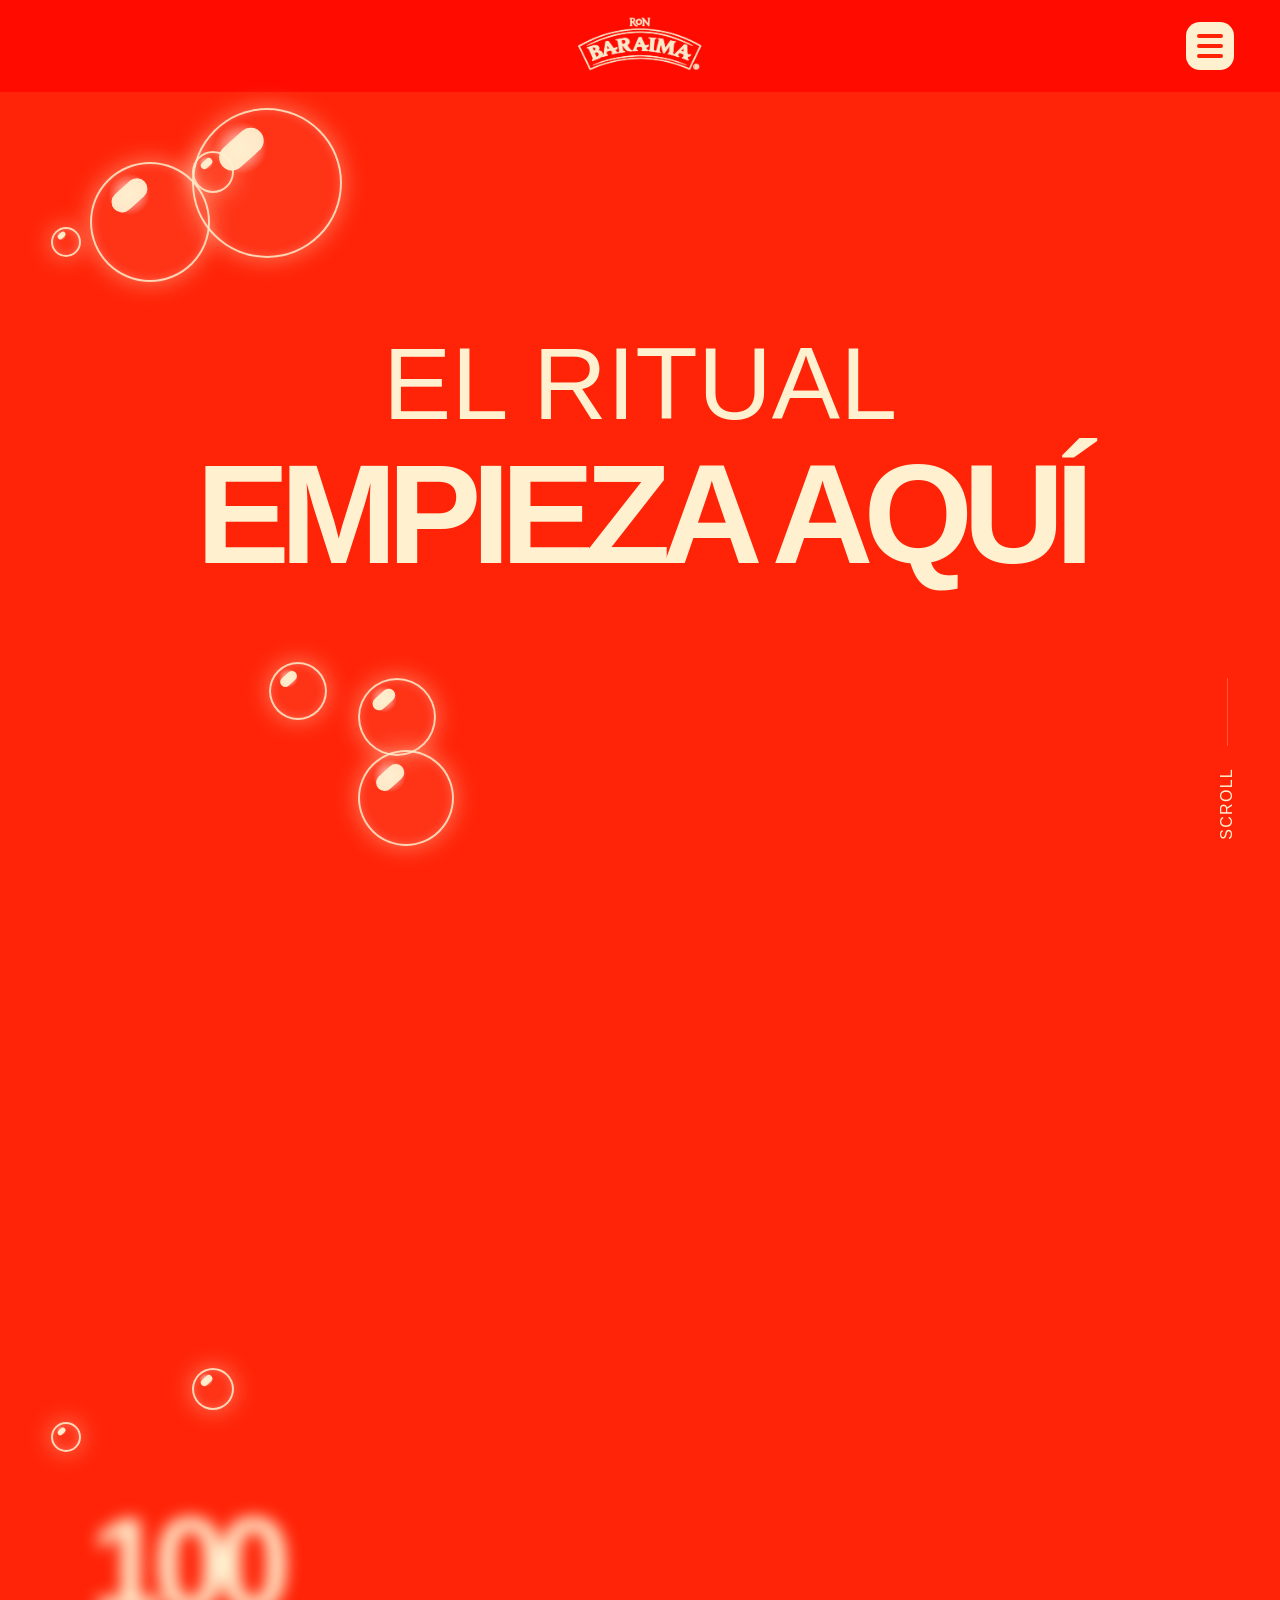
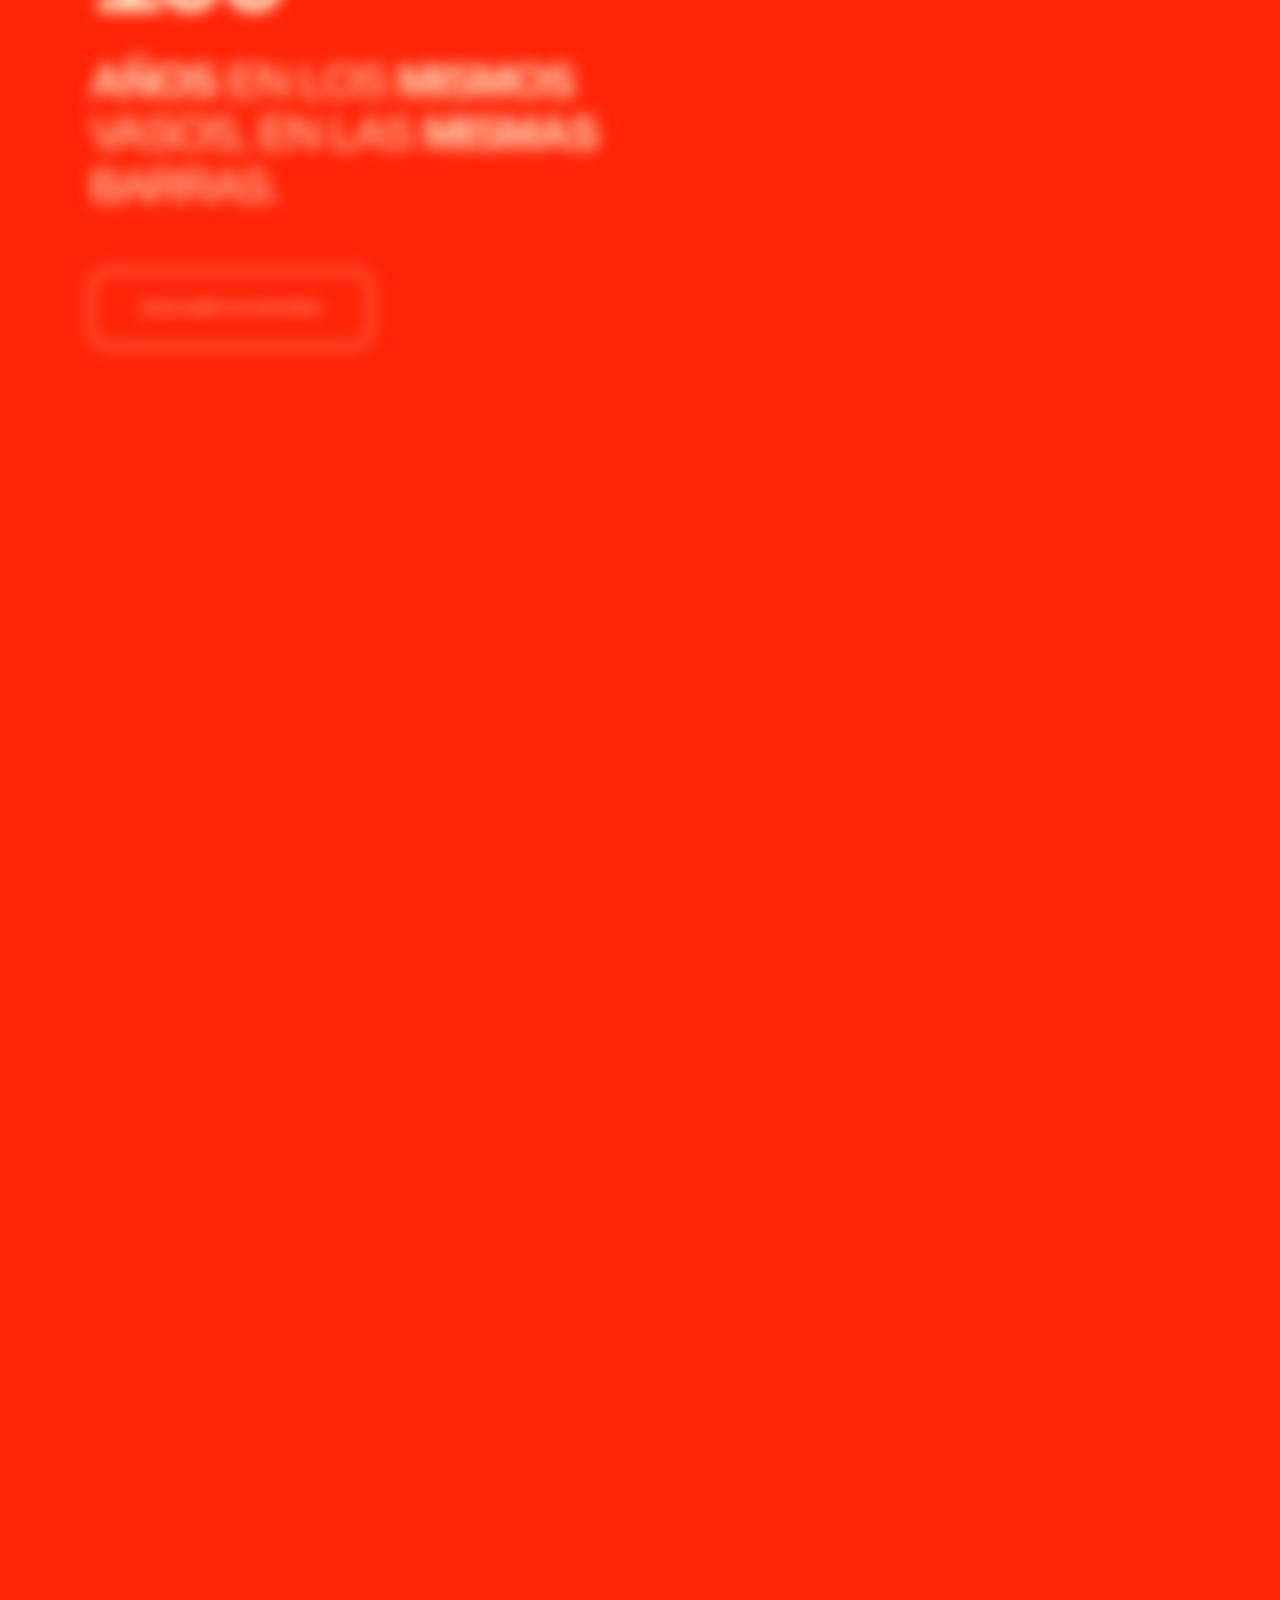
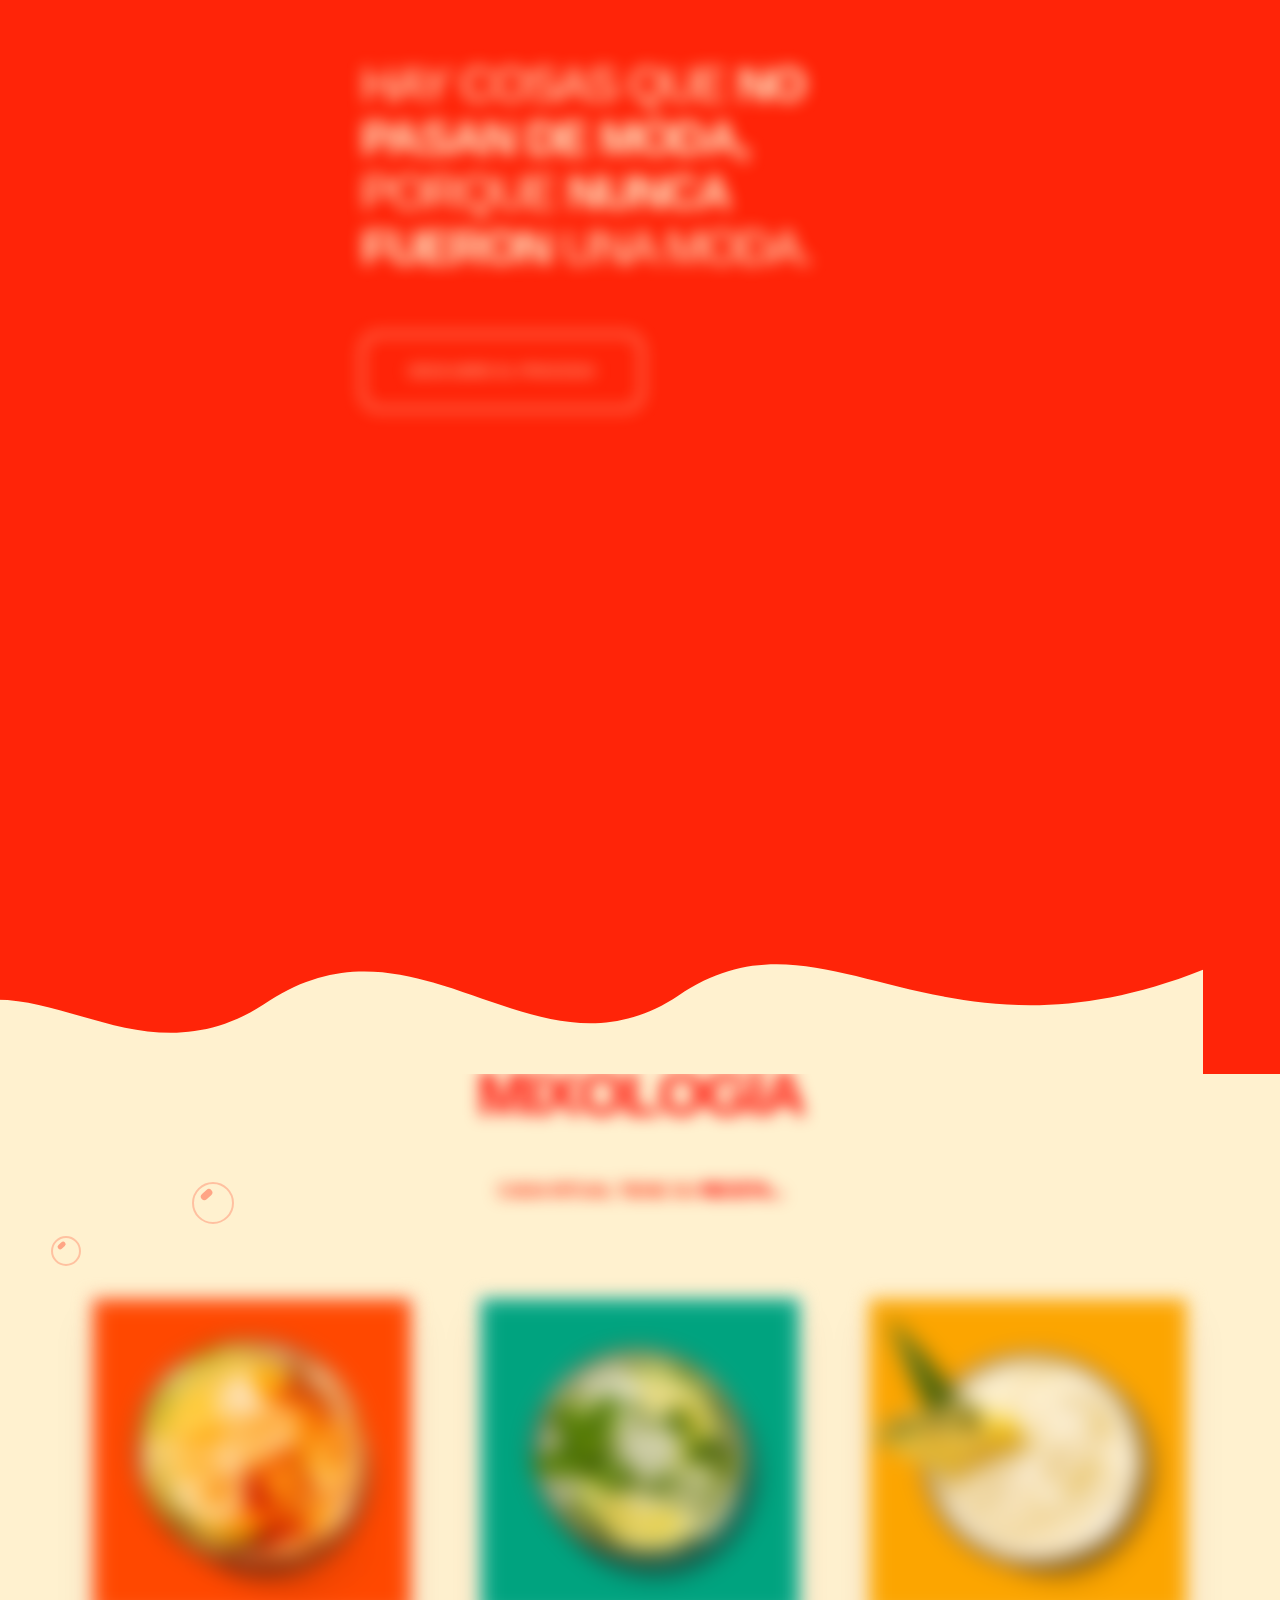
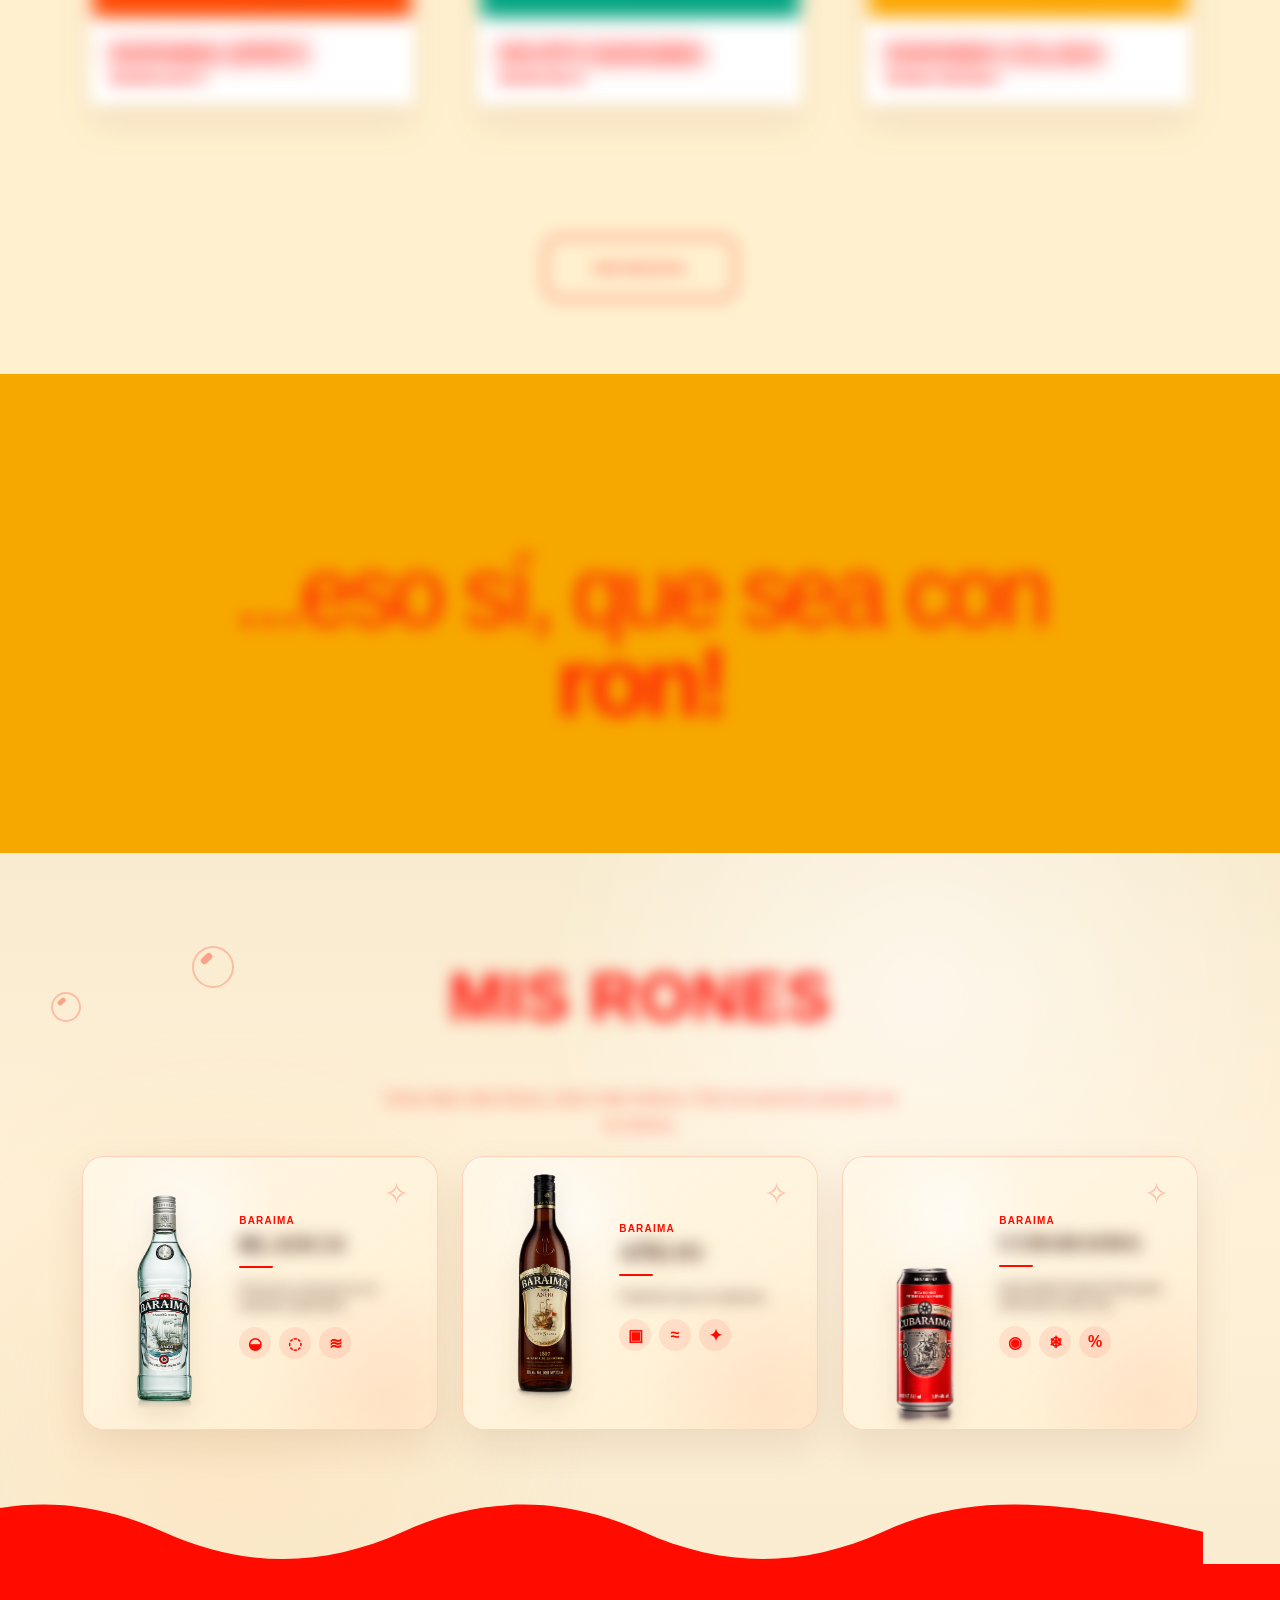
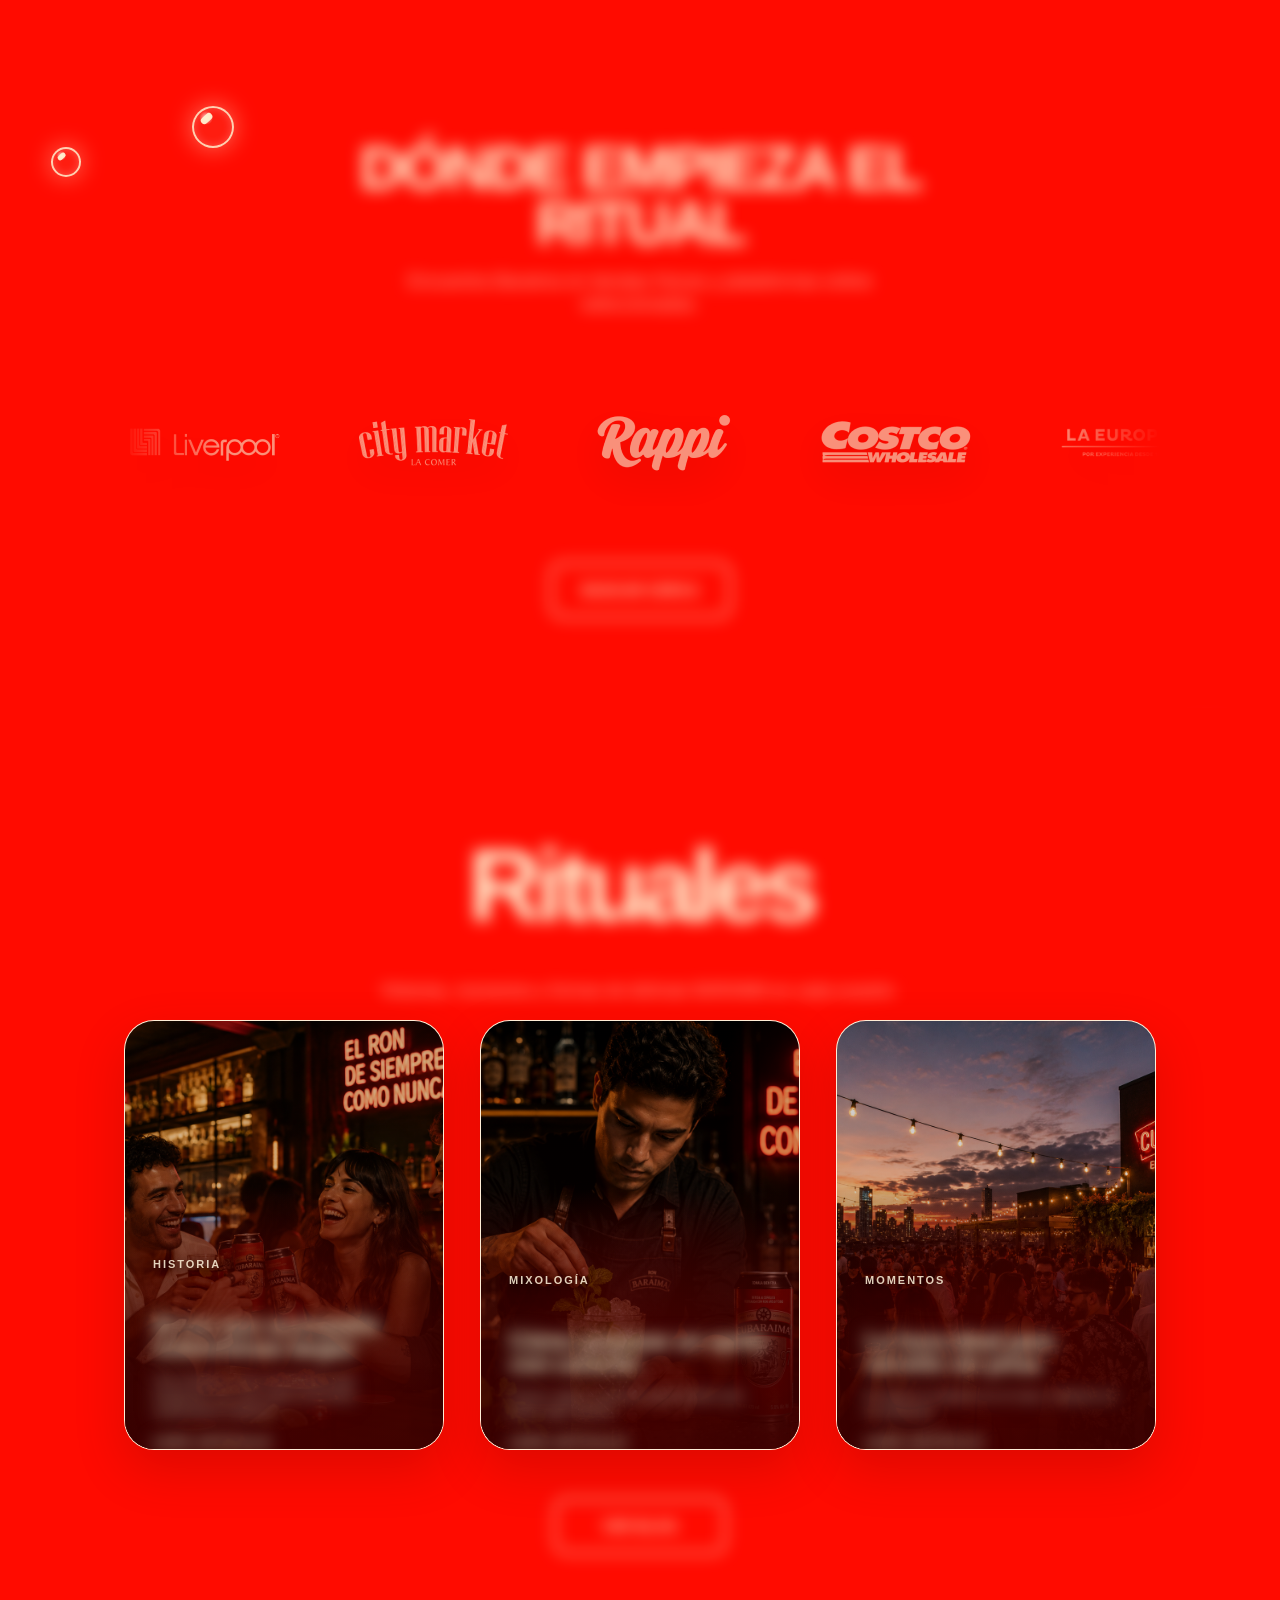
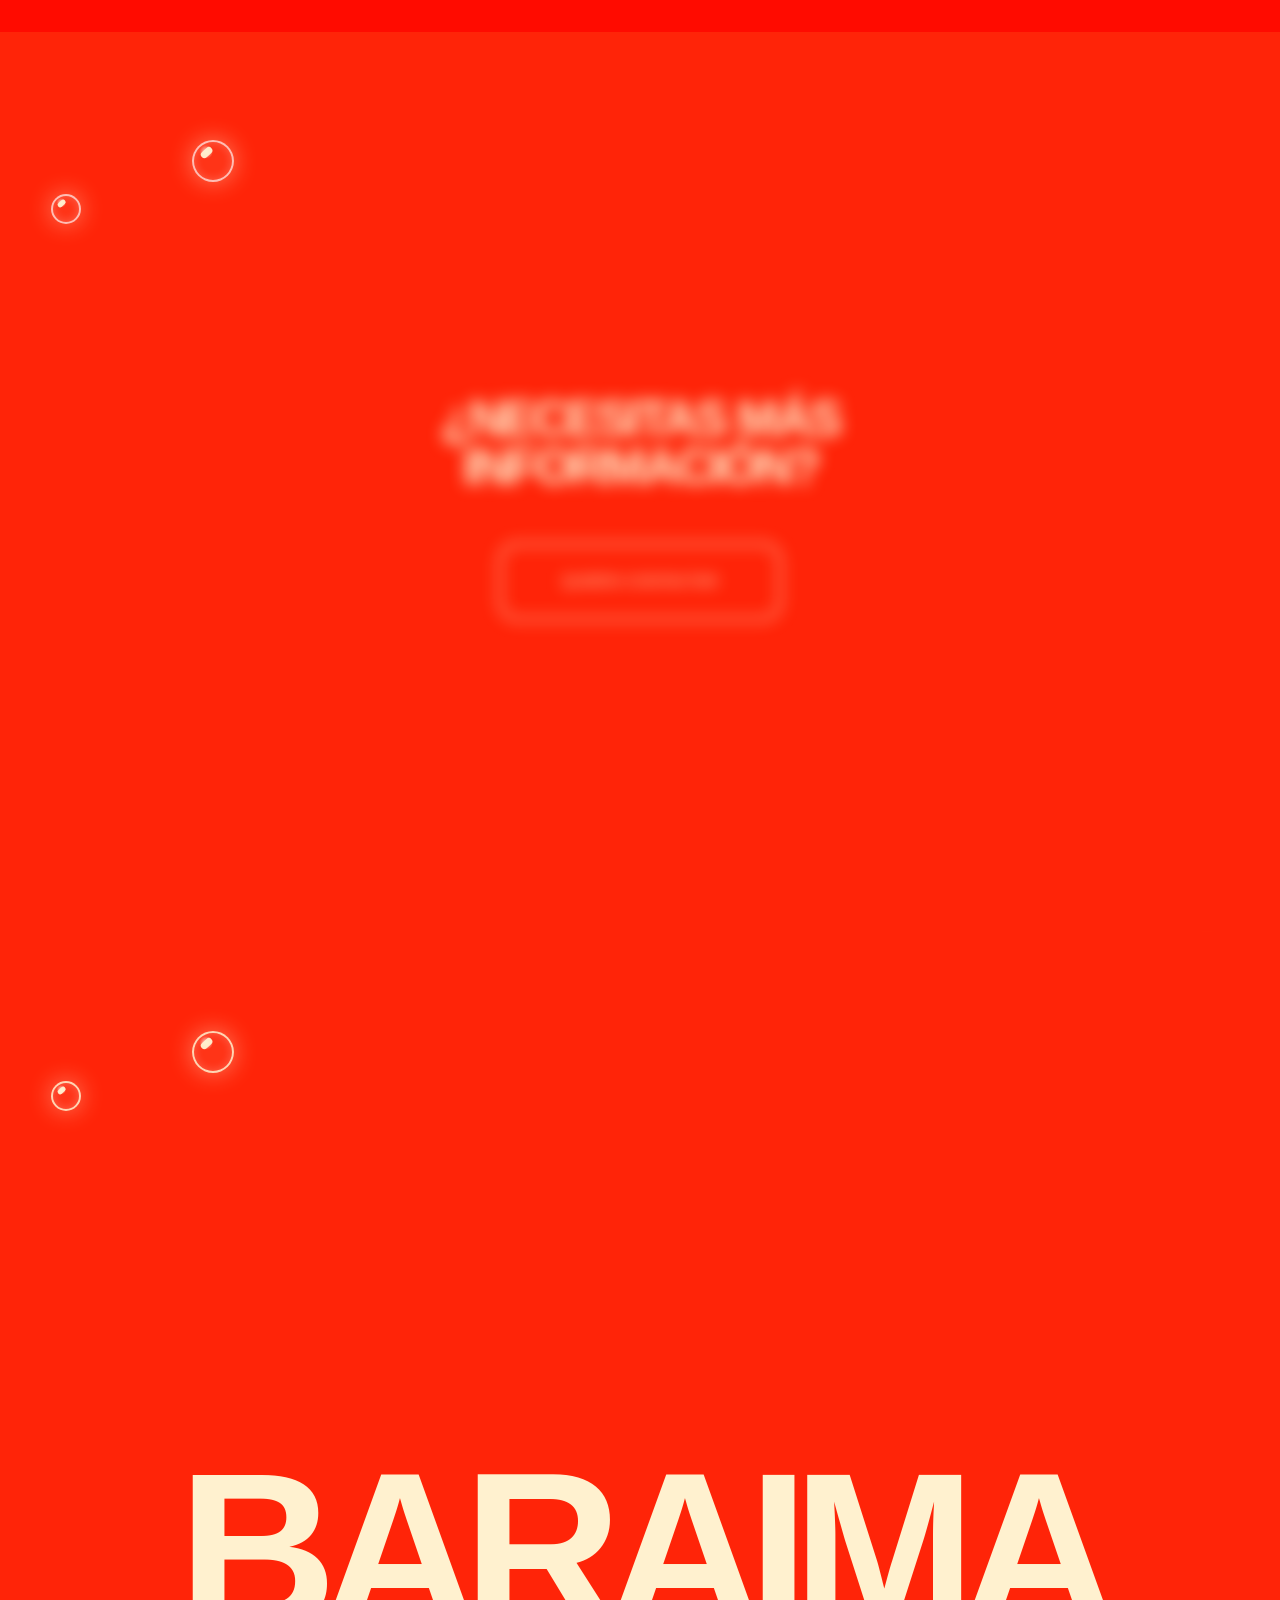
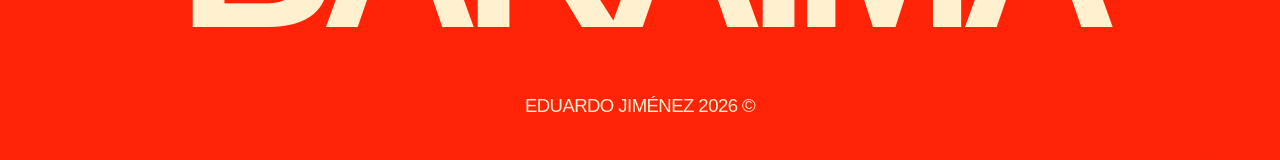
==== commit e5d2dff2: "mbtest1" ====
--- a/index.html
+++ b/index.html
@@ -78,8 +78,7 @@
           <a href="#mixologia">MIXOLOGÍA</a>
           <a href="#productos">PRODUCTOS</a>
           <a href="#stores">STORES</a>
-          <a href="#rituales">RITUALES</a>
-          <a href="#blog">BLOG</a>
+          <a href="#rituales">BLOG</a>
           <a href="#contacto">CONTACTO</a>
         </nav>
 
@@ -308,7 +307,6 @@
                 <span title="Notas cítricas">◌</span>
                 <span title="Final suave">≋</span>
               </div>
-              <a href="recipe.html?recipe=spritz">CONOCER</a>
             </div>
           </article>
 
@@ -326,7 +324,6 @@
                 <span title="Aroma cálido">≈</span>
                 <span title="Carácter suave">✦</span>
               </div>
-              <a href="recipe.html?recipe=mojito">CONOCER</a>
             </div>
           </article>
 
@@ -344,7 +341,6 @@
                 <span title="Fría">❄</span>
                 <span title="5.8%">%</span>
               </div>
-              <a href="recipe.html?recipe=colada">CONOCER</a>
             </div>
           </article>
         </div>
--- a/styles.css
+++ b/styles.css
@@ -10705,3 +10705,273 @@
     linear-gradient(180deg, rgba(0,0,0,.12) 0%, rgba(20,0,0,.16) 34%, rgba(255,11,0,.86) 100%),
     radial-gradient(circle at 50% 100%, rgba(255,242,218,.18), rgba(255,11,0,0) 62%) !important;
 }
+
+
+/* V145: menu cleanup - remove crowded feel, regular default and bold active/hover */
+.menu-nav a {
+  font-weight: 400 !important;
+  opacity: .82 !important;
+  letter-spacing: -.025em !important;
+}
+.menu-nav a:hover,
+.menu-nav a.is-current {
+  font-weight: 800 !important;
+  opacity: 1 !important;
+  letter-spacing: -.035em !important;
+}
+.menu-overlay.is-open .menu-nav a:nth-child(7) { transition-delay: .35s !important; }
+.menu-overlay.is-open .menu-nav a:nth-child(8) { transition-delay: .40s !important; }
+.menu-nav {
+  gap: clamp(16px, 2vw, 30px) !important;
+}
+
+/* V147: mobile QA fixes from GitHub preview
+   - Ajusta lata Historia/Proceso en móvil.
+   - Elimina scroll horizontal.
+   - Corrige Mixología, ola blanca, recetas y cards de producto en móvil. */
+html,
+body{
+  width:100% !important;
+  max-width:100% !important;
+  overflow-x:hidden !important;
+}
+body{ position:relative !important; }
+main,
+section,
+.site-footer{
+  max-width:100vw !important;
+  overflow-x:hidden !important;
+}
+img, svg{ max-width:100%; }
+
+@media (max-width: 700px){
+  .topbar{
+    width:100% !important;
+    max-width:100vw !important;
+    left:0 !important;
+    right:0 !important;
+    box-sizing:border-box !important;
+  }
+
+  /* Historia: lata mejor acomodada y sin provocar overflow lateral. */
+  #historyBottle.history-bottle-wrap,
+  body.history-bottle-visible:not(.process-parallax-active):not(.mixology-active) > #historyBottle.history-bottle-wrap{
+    right:4vw !important;
+    top:55vh !important;
+    width:min(60vw, 330px) !important;
+    transform:translate3d(0, -50%, 0) rotate(0deg) !important;
+  }
+
+  /* Proceso: texto a la derecha para dejar respirar la lata. */
+  .process-section{
+    display:grid !important;
+    grid-template-columns:minmax(0, 42%) minmax(0, 58%) !important;
+    align-items:center !important;
+    padding-inline:18px !important;
+  }
+  .process-section .process-copy{
+    grid-column:2 !important;
+    justify-self:end !important;
+    width:min(58vw, 260px) !important;
+    max-width:260px !important;
+    margin:0 !important;
+    padding:0 4vw 0 0 !important;
+    transform:translateX(18px) !important;
+    text-align:right !important;
+    z-index:2147481400 !important;
+  }
+  .process-section .process-copy h2{
+    text-align:right !important;
+    font-size:clamp(26px, 9.2vw, 46px) !important;
+    line-height:.9 !important;
+  }
+  .process-section .process-cta{
+    margin-left:auto !important;
+    margin-right:0 !important;
+  }
+  body.process-parallax-active:not(.mixology-active) > #historyBottle.history-bottle-wrap,
+  body.process-wave-covering:not(.mixology-active) > #historyBottle.history-bottle-wrap{
+    left:-12vw !important;
+    top:calc(52vh + 40px) !important;
+    width:min(66vw, 330px) !important;
+  }
+
+  /* Ola blanca móvil: más baja, continua y sin cortes extraños. */
+  .process-next-wave,
+  body.process-wave-covering .process-next-wave{
+    left:0 !important;
+    right:0 !important;
+    width:100vw !important;
+    overflow:hidden !important;
+  }
+  .process-next-wave svg{
+    left:-8vw !important;
+    width:116vw !important;
+    top:-92px !important;
+    height:118px !important;
+  }
+  .process-next-wave__body{
+    top:18px !important;
+    min-height:120vh !important;
+  }
+
+  /* Mixología: título/subtítulo completos en móvil y cards centradas. */
+  .mixology-section{
+    min-height:auto !important;
+    padding:72px 18px 84px !important;
+    align-content:start !important;
+  }
+  .mixology-header{
+    transform:none !important;
+    width:100% !important;
+    max-width:100% !important;
+    margin:0 auto 22px !important;
+    text-align:center !important;
+  }
+  .mixology-logo{
+    max-width:min(138px, 42vw) !important;
+  }
+  .mixology-header h2{
+    white-space:normal !important;
+    overflow:visible !important;
+    font-size:clamp(38px, 14vw, 64px) !important;
+    line-height:.9 !important;
+    letter-spacing:-.055em !important;
+    text-align:center !important;
+  }
+  .mixology-header .section-subtitle{
+    display:block !important;
+    width:100% !important;
+    max-width:310px !important;
+    margin:10px auto 0 !important;
+    white-space:normal !important;
+    overflow:visible !important;
+    font-size:clamp(17px, 5.5vw, 24px) !important;
+    line-height:.98 !important;
+    text-align:center !important;
+  }
+  .mixology-cards{
+    width:100% !important;
+    max-width:360px !important;
+    margin:0 auto !important;
+    display:grid !important;
+    grid-template-columns:1fr !important;
+    justify-items:center !important;
+    gap:18px !important;
+    transform:none !important;
+  }
+  .mixology-card{
+    width:100% !important;
+    max-width:330px !important;
+    margin:0 auto !important;
+  }
+  .mixology-card-copy{
+    text-align:center !important;
+  }
+
+  /* Cards de producto: imagen arriba, texto abajo, sin encimar títulos. */
+  .products-section{
+    padding:72px 18px 0 !important;
+  }
+  .products-section .products-inner{
+    width:100% !important;
+    max-width:390px !important;
+    margin:0 auto !important;
+  }
+  .products-section .rum-card-grid{
+    width:100% !important;
+    max-width:356px !important;
+    margin:0 auto !important;
+    grid-template-columns:1fr !important;
+    justify-content:center !important;
+    justify-items:center !important;
+    gap:20px !important;
+    transform:none !important;
+  }
+  .products-section .rum-product-card{
+    width:100% !important;
+    max-width:356px !important;
+    height:auto !important;
+    min-height:0 !important;
+    grid-template-columns:1fr !important;
+    grid-template-rows:178px auto !important;
+    padding:0 !important;
+    overflow:hidden !important;
+    text-align:center !important;
+  }
+  .products-section .rum-product-card__image,
+  .products-section .rum-product-card--anejo .rum-product-card__image{
+    grid-row:1 !important;
+    height:178px !important;
+    width:100% !important;
+    padding:14px 0 0 !important;
+    transform:none !important;
+    align-items:flex-end !important;
+    justify-content:center !important;
+  }
+  .products-section .rum-product-card__image img{
+    max-height:168px !important;
+    max-width:82% !important;
+    transform:none !important;
+    object-fit:contain !important;
+  }
+  .products-section .rum-product-card--anejo .rum-product-card__image img{
+    max-height:168px !important;
+    max-width:82% !important;
+    transform:none !important;
+  }
+  .products-section .rum-product-card__image--can img{
+    max-height:142px !important;
+    max-width:72% !important;
+    transform:none !important;
+  }
+  .products-section .rum-product-card__copy{
+    grid-row:2 !important;
+    padding:12px 26px 26px !important;
+    width:100% !important;
+    box-sizing:border-box !important;
+    text-align:center !important;
+    align-self:start !important;
+  }
+  .products-section .rum-product-card__eyebrow{
+    margin-bottom:8px !important;
+  }
+  .products-section .rum-product-card h3,
+  .products-section .rum-product-card--cubaraima h3{
+    font-size:24px !important;
+    line-height:.95 !important;
+    max-width:100% !important;
+    text-align:center !important;
+    margin:0 auto !important;
+    overflow:visible !important;
+  }
+  .products-section .rum-product-card__rule{
+    display:block !important;
+    width:42px !important;
+    margin:12px auto 14px !important;
+    transform:none !important;
+  }
+  .products-section .rum-product-card__tagline{
+    max-width:250px !important;
+    margin:0 auto 16px !important;
+    text-align:center !important;
+  }
+  .products-section .rum-product-card__icons{
+    justify-content:center !important;
+    margin-left:auto !important;
+    margin-right:auto !important;
+  }
+}
+
+@media (max-width: 390px){
+  .process-section .process-copy{
+    width:62vw !important;
+    transform:translateX(8px) !important;
+  }
+  .process-section .process-copy h2{
+    font-size:clamp(24px, 8.4vw, 38px) !important;
+  }
+  .mixology-header h2{
+    font-size:clamp(34px, 13vw, 54px) !important;
+  }
+}
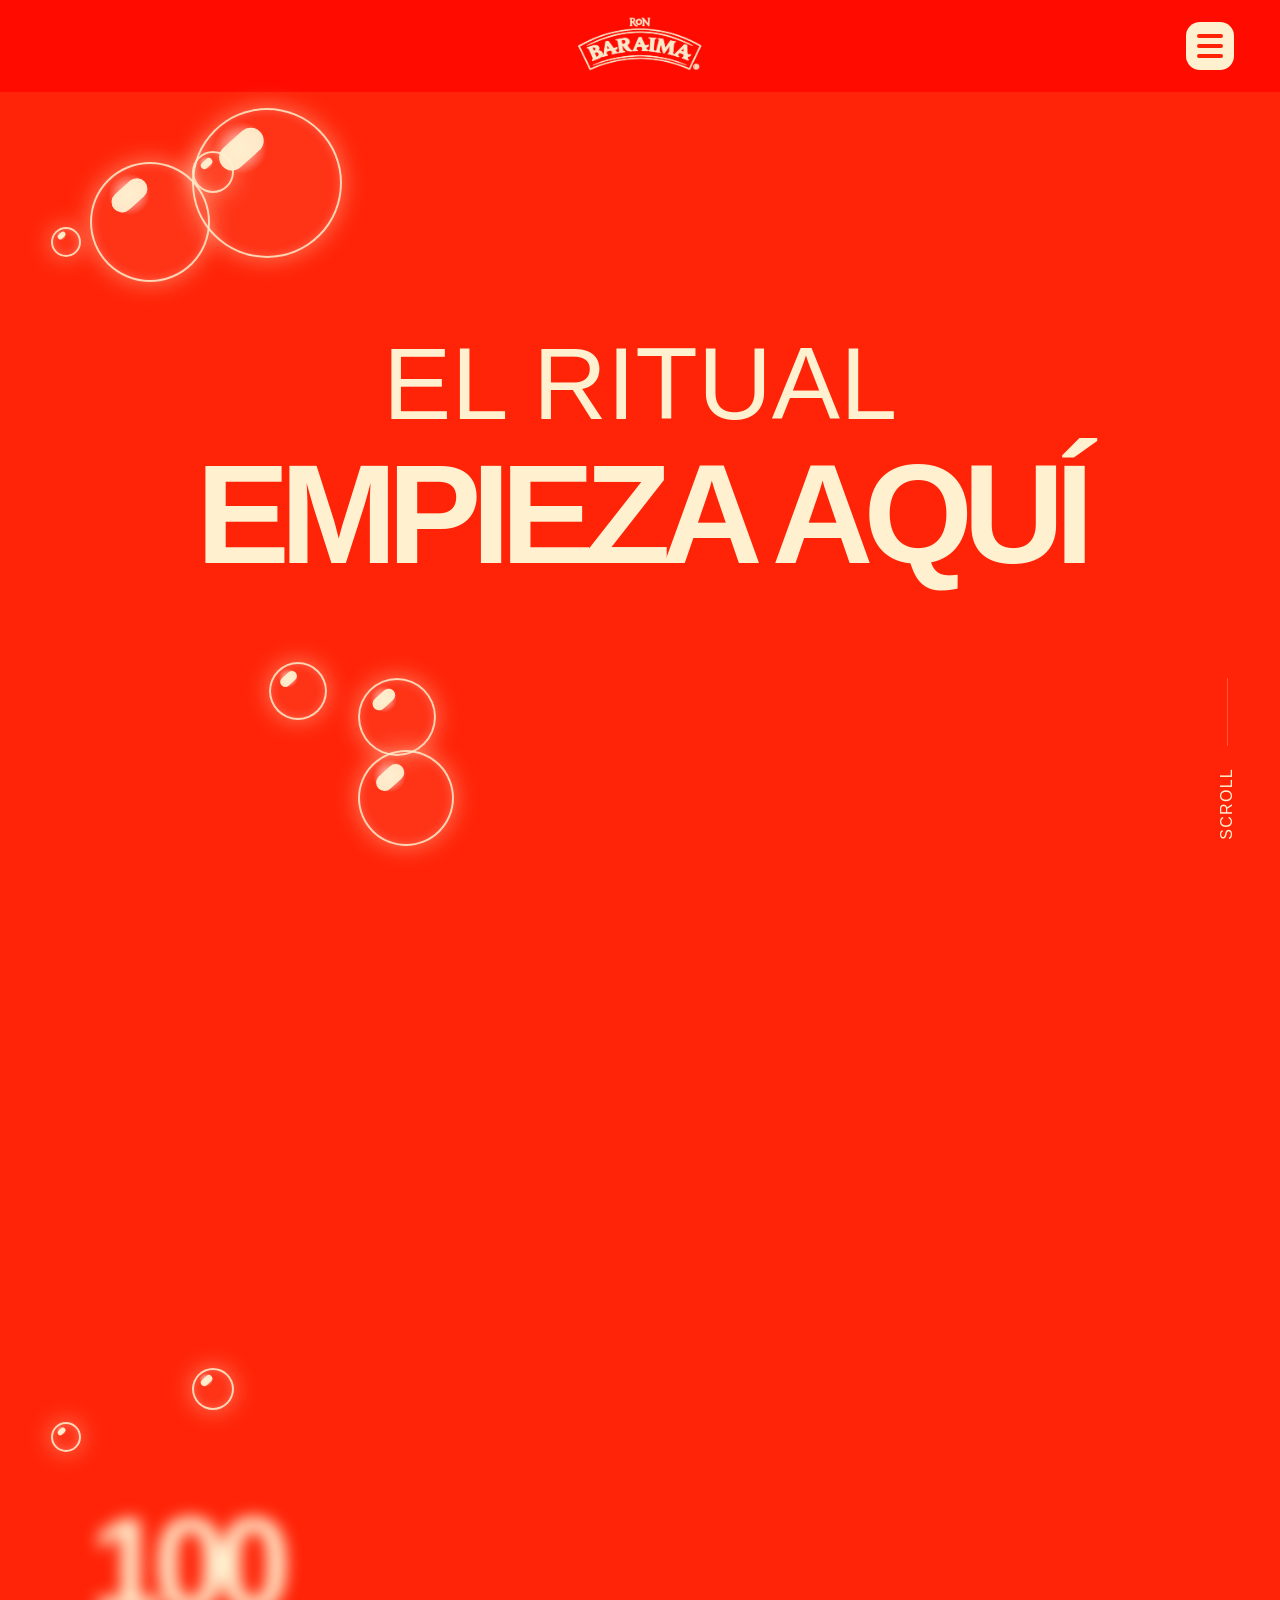
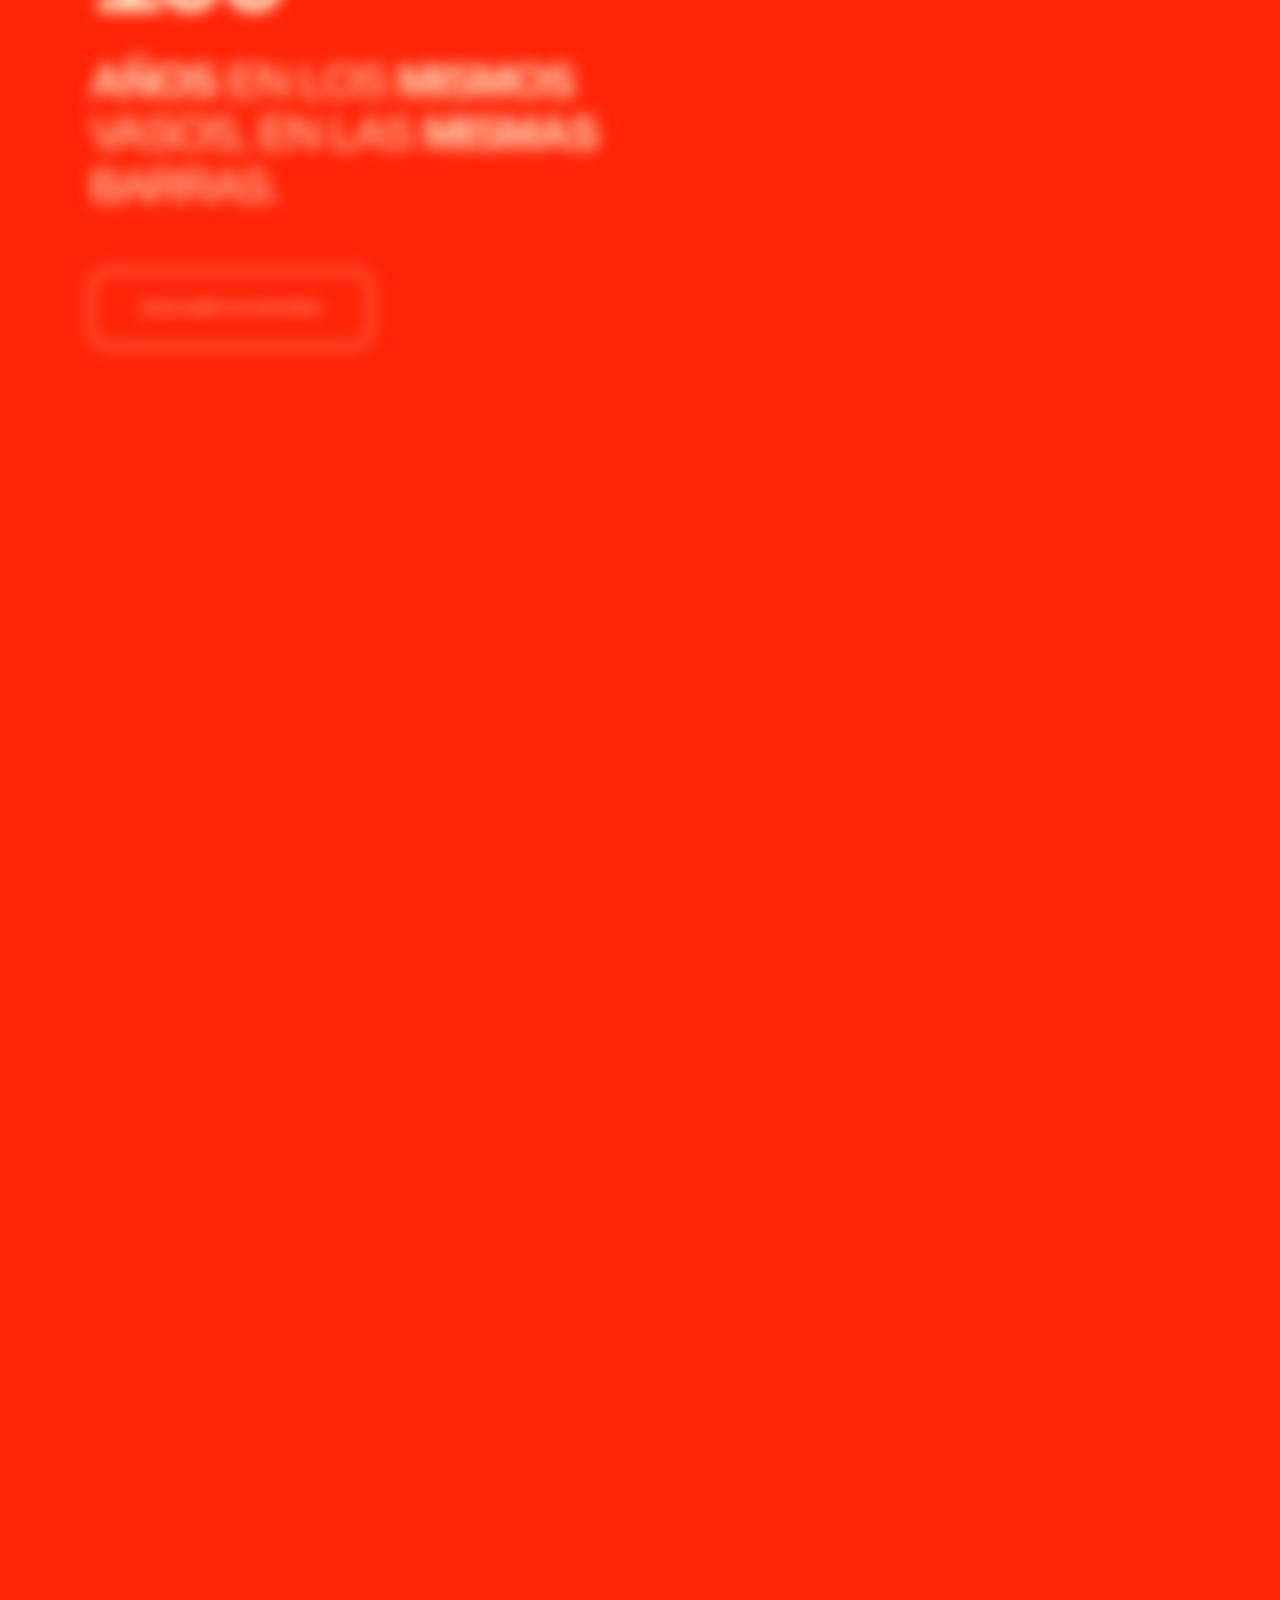
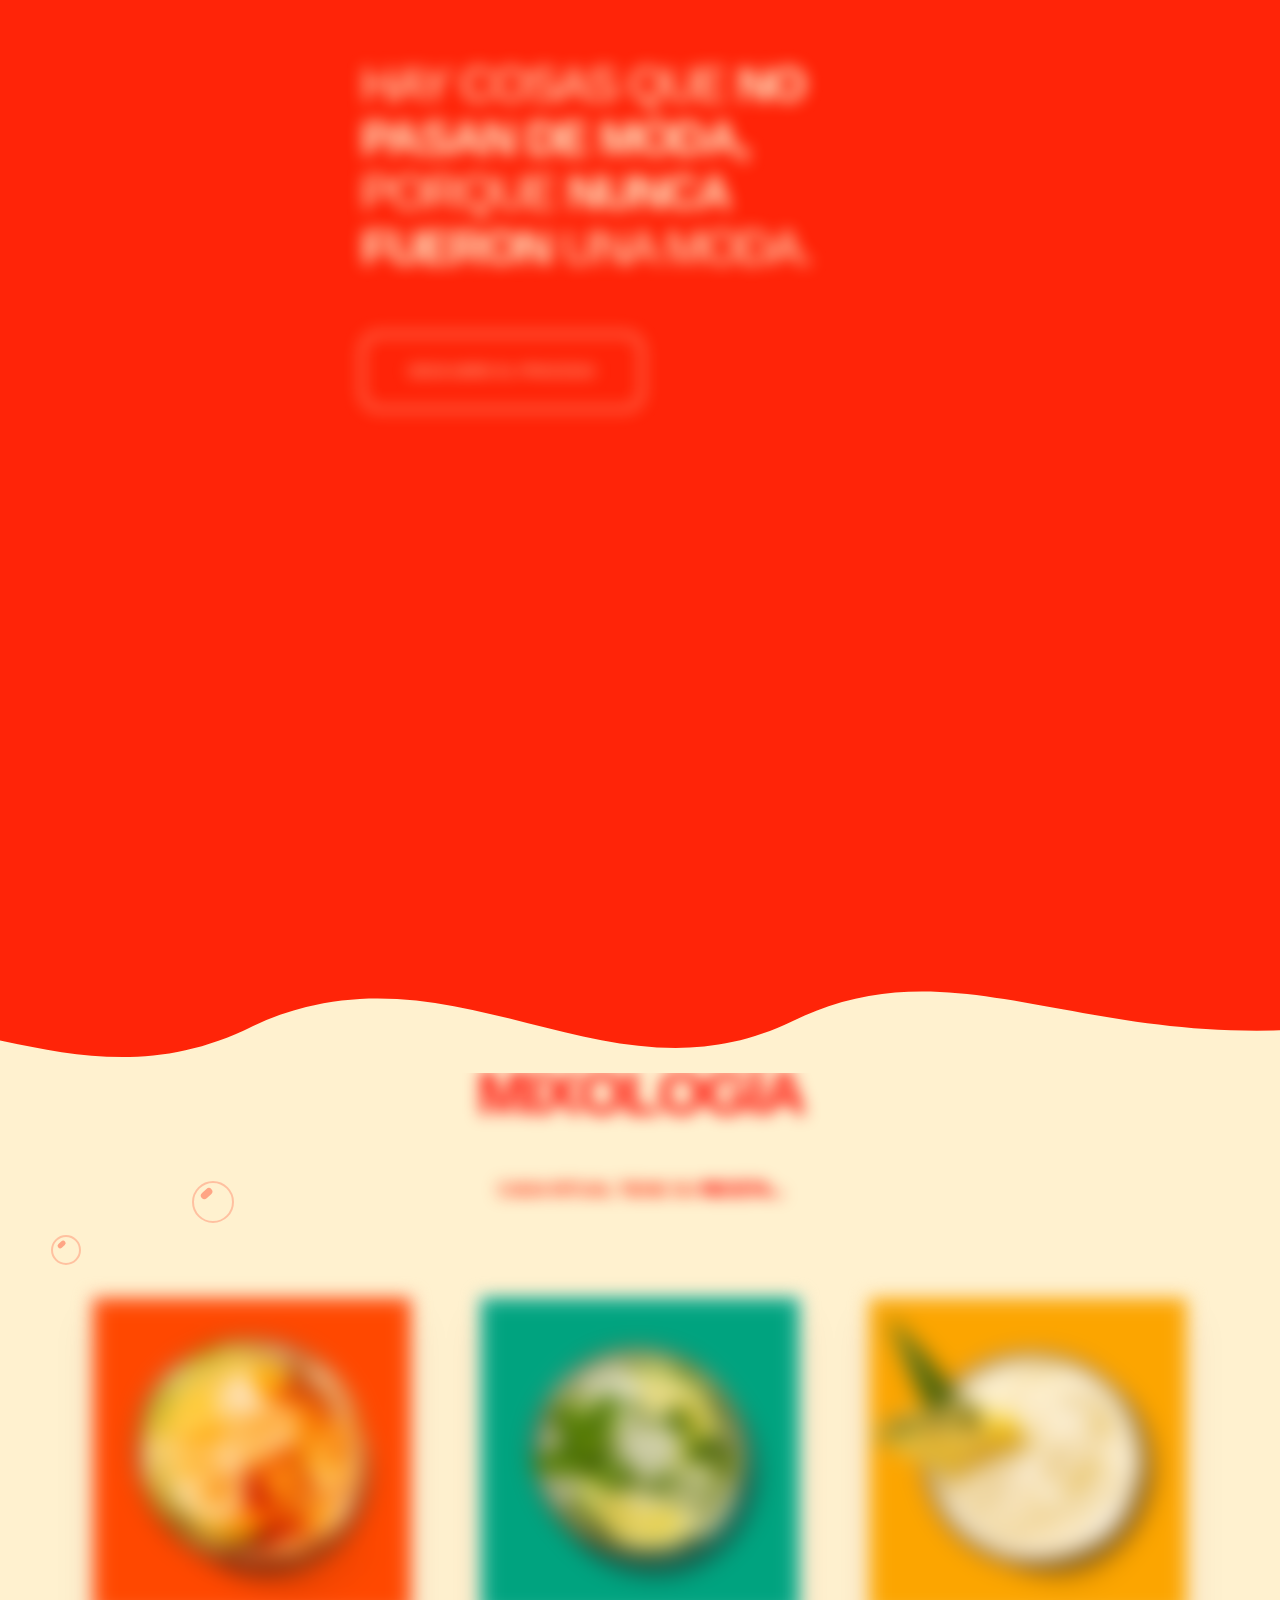
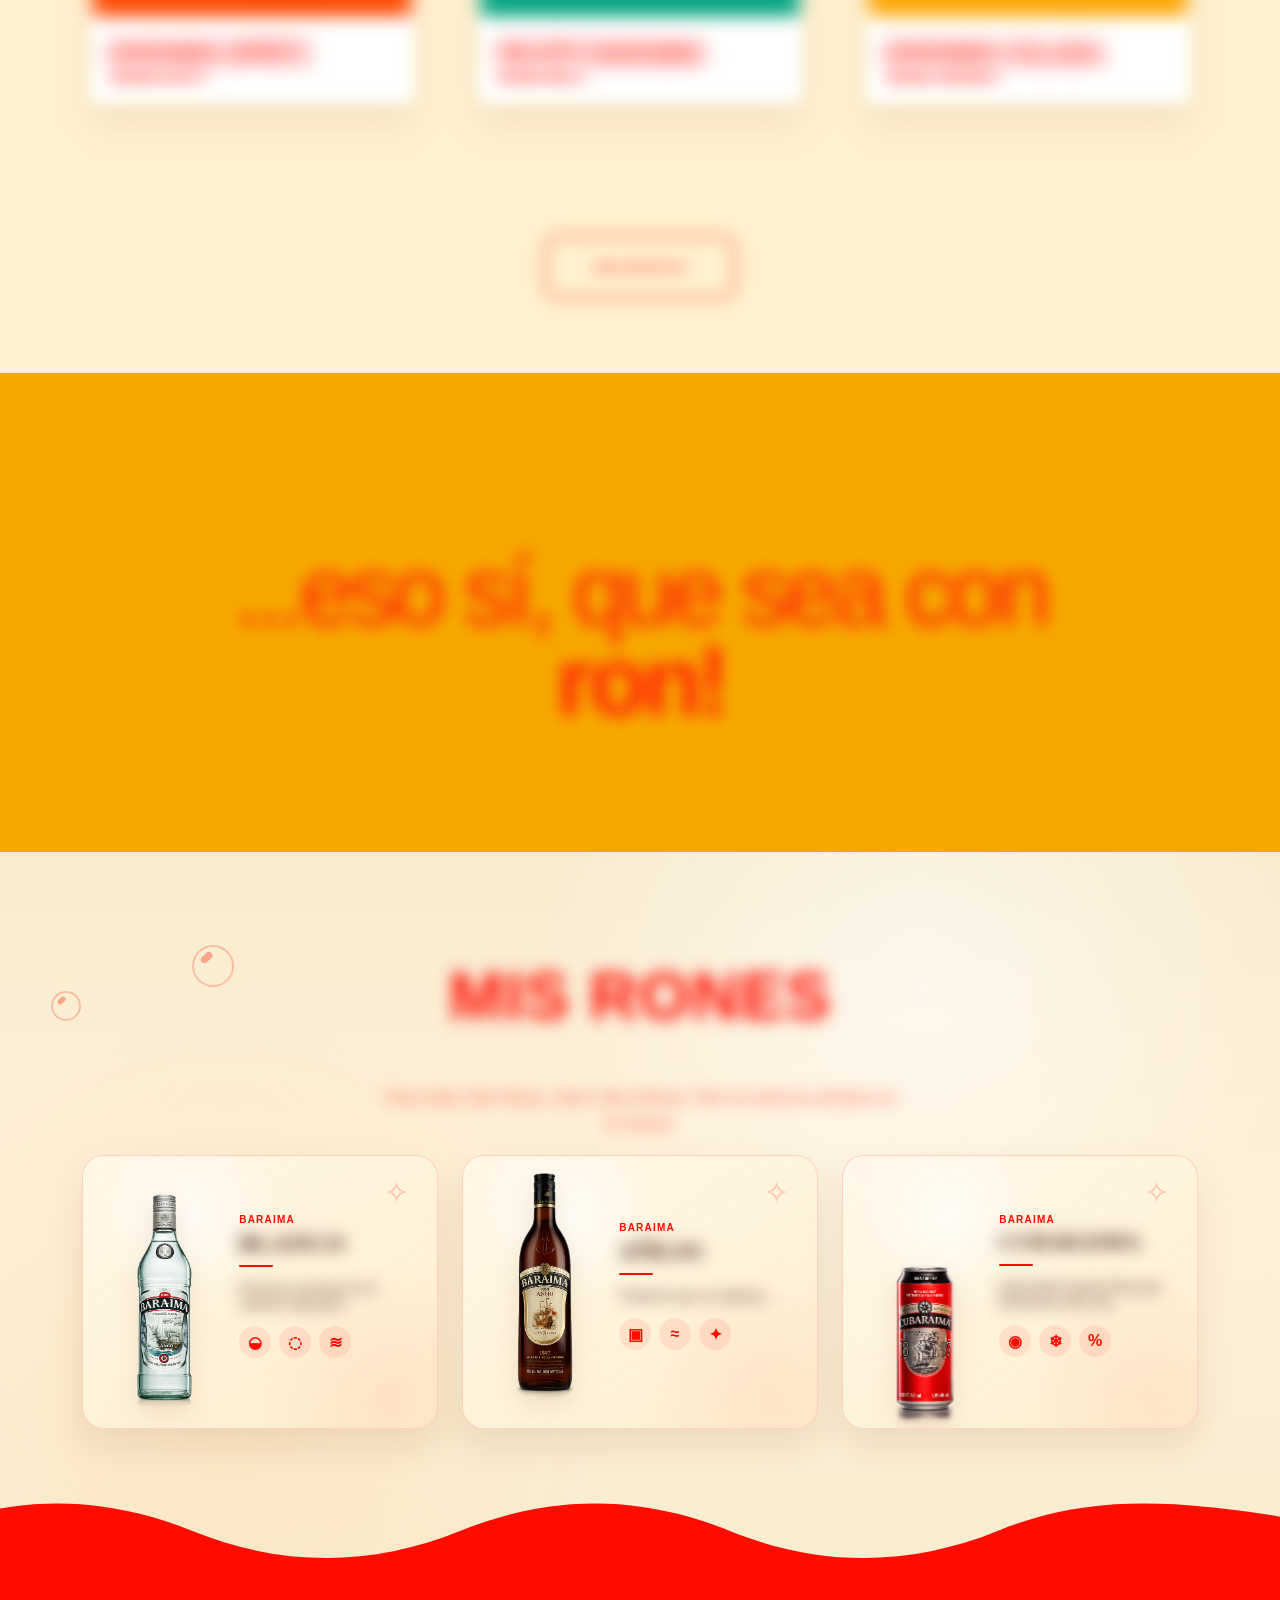
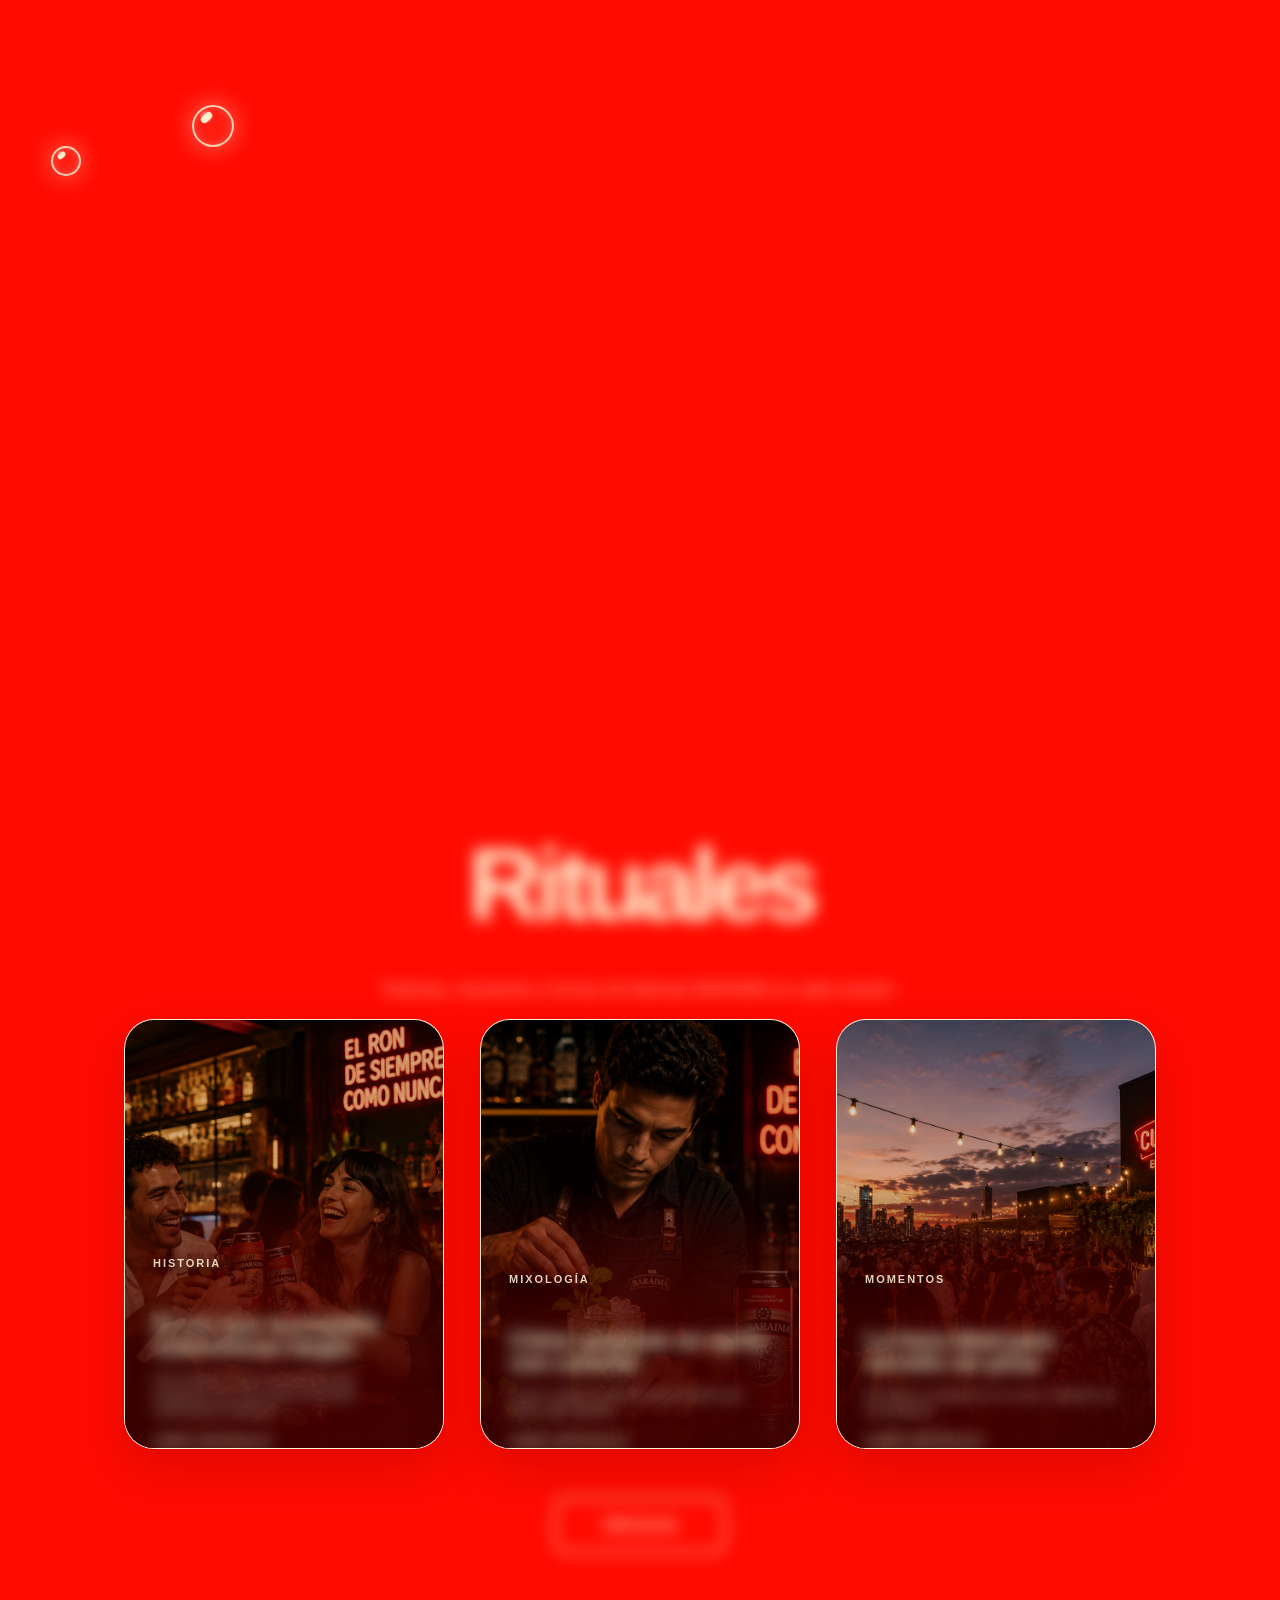
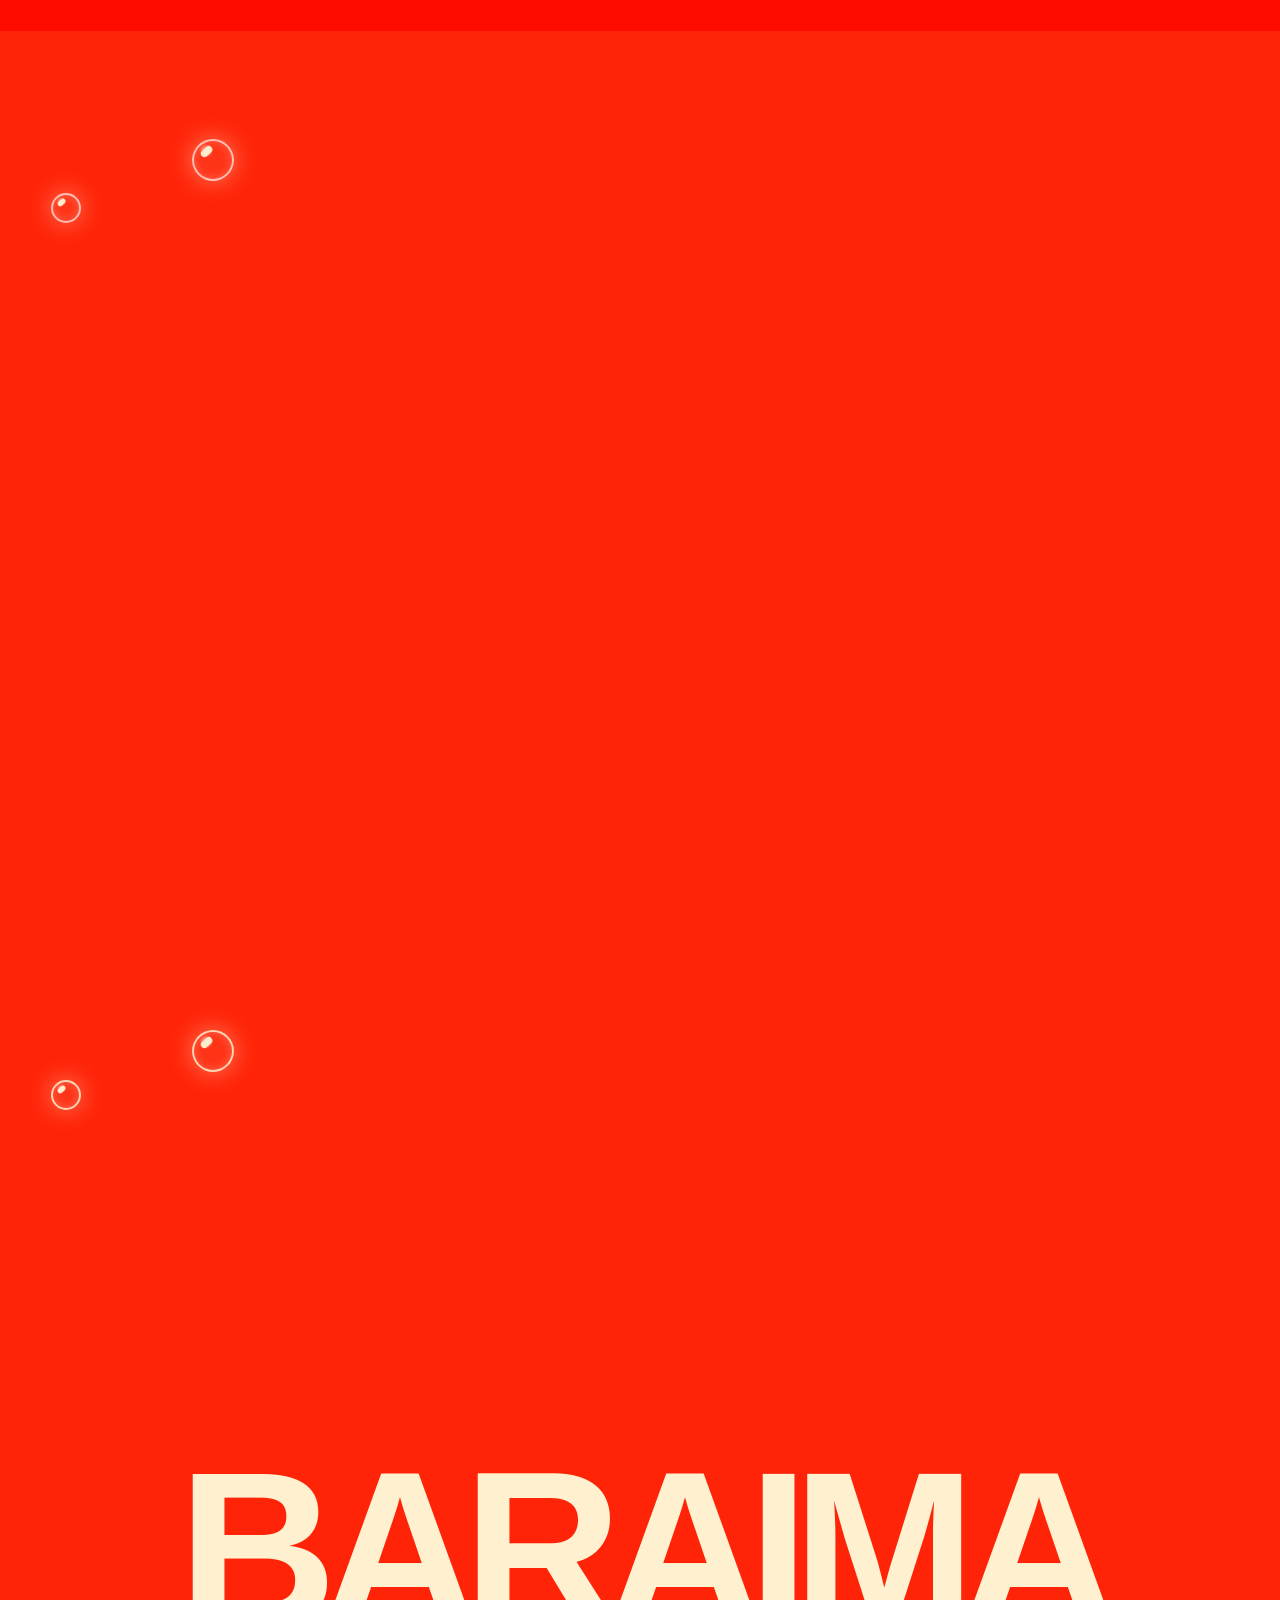
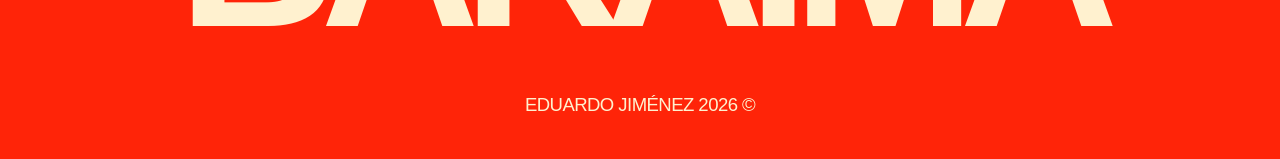
==== commit 812168b8: "mobile test 2" ====
--- a/index.html
+++ b/index.html
@@ -531,7 +531,7 @@
       </div>
 
       <div class="stores-modal-panel" role="dialog" aria-modal="true" aria-labelledby="storesModalTitle">
-        
+        <button class="stores-modal-close" id="storesModalClose" type="button" aria-label="Cerrar buscador"><span></span><span></span></button>
         <p class="stores-modal-kicker">Tiendas cerca</p>
         <h2 id="storesModalTitle">ENCUENTRA TU RITUAL</h2>
         <p class="stores-modal-copy">Ingresa tu código postal para ver tiendas cercanas donde puedes encontrar Baraima.</p>
--- a/styles.css
+++ b/styles.css
@@ -10975,3 +10975,491 @@
     font-size:clamp(34px, 13vw, 54px) !important;
   }
 }
+
+/* V148: mobile/desktop wave + modal polish from GitHub QA
+   - Restore full-width wave SVGs after mobile overflow rules.
+   - Mobile can sits below Historia text and transitions from the same position.
+   - Process copy stays to the right on mobile without colliding with the can.
+   - Store modal scrolls on desktop/mobile so it can always be closed. */
+.process-next-wave svg,
+.products-red-wave svg,
+.products-red-wave__svg{
+  max-width:none !important;
+}
+
+/* Desktop white wave: keep the original large, fluid curve. */
+.process-next-wave{
+  width:100vw !important;
+  left:0 !important;
+  right:0 !important;
+  overflow:hidden !important;
+}
+.process-next-wave svg{
+  left:-7vw !important;
+  width:114vw !important;
+  top:-126px !important;
+  height:150px !important;
+}
+.process-next-wave__body{
+  top:0 !important;
+  background:#fff !important;
+}
+
+/* Store modal must scroll, otherwise the close action can become unreachable. */
+.stores-modal.is-open,
+.stores-modal.is-closing{
+  overflow-y:auto !important;
+  overflow-x:hidden !important;
+  -webkit-overflow-scrolling:touch !important;
+  overscroll-behavior:contain !important;
+}
+.stores-modal-panel{
+  margin-top:clamp(72px, 8vh, 108px) !important;
+  margin-bottom:clamp(42px, 8vh, 96px) !important;
+}
+body.stores-modal-active{
+  overflow:hidden !important;
+}
+
+@media (max-width:700px){
+  /* Historia mobile: put the can under the copy, centered and stable. */
+  #historyBottle.history-bottle-wrap,
+  body.history-bottle-visible:not(.process-parallax-active):not(.mixology-active) > #historyBottle.history-bottle-wrap{
+    left:50% !important;
+    right:auto !important;
+    top:68vh !important;
+    width:min(70vw, 330px) !important;
+    transform:translate3d(-50%, -50%, 0) rotate(0deg) !important;
+  }
+  body.history-bottle-visible:not(.process-parallax-active):not(.mixology-active) > #historyBottle.history-bottle-wrap{
+    opacity:1 !important;
+    visibility:visible !important;
+  }
+
+  /* Proceso mobile: maintain a clean two-column feel, copy on the right. */
+  .process-section{
+    grid-template-columns:minmax(0, 44%) minmax(0, 56%) !important;
+    padding-inline:16px !important;
+    overflow:hidden !important;
+  }
+  .process-section .process-copy{
+    grid-column:2 !important;
+    justify-self:end !important;
+    width:min(54vw, 245px) !important;
+    max-width:245px !important;
+    padding-right:0 !important;
+    margin-right:0 !important;
+    transform:translateX(10px) !important;
+    text-align:right !important;
+  }
+  .process-section .process-copy h2{
+    text-align:right !important;
+    font-size:clamp(24px, 8.5vw, 42px) !important;
+    line-height:.9 !important;
+  }
+  .process-section .process-cta{
+    margin-left:auto !important;
+    margin-right:0 !important;
+  }
+  body.process-parallax-active:not(.mixology-active) > #historyBottle.history-bottle-wrap,
+  body.process-wave-covering:not(.mixology-active) > #historyBottle.history-bottle-wrap{
+    left:var(--sharedBottleLeft, -16vw) !important;
+    right:auto !important;
+    top:var(--sharedBottleTop, 58vh) !important;
+    width:var(--sharedBottleWidth, min(68vw, 330px)) !important;
+    transform:translate3d(0, -50%, 0) rotate(var(--sharedBottleRotate, -8deg)) !important;
+  }
+
+  /* Mobile white wave: force a real broad wave, not a clipped stripe. */
+  .process-next-wave,
+  body.process-wave-covering .process-next-wave{
+    left:0 !important;
+    right:0 !important;
+    bottom:0 !important;
+    width:100vw !important;
+    height:130svh !important;
+    overflow:hidden !important;
+    transform:translateY(var(--processWaveY, 100%)) !important;
+  }
+  .process-next-wave svg{
+    left:-26vw !important;
+    top:-112px !important;
+    width:152vw !important;
+    height:136px !important;
+    max-width:none !important;
+  }
+  .process-next-wave__body{
+    top:8px !important;
+    min-height:130svh !important;
+  }
+
+  /* Give the recipe CTA breathing room after the last card. */
+  .mixology-cta{
+    margin-top:34px !important;
+  }
+
+  /* Mobile red wave between Mis Rones and Stores: same broad, continuous logic. */
+  .products-section .products-red-wave{
+    width:100vw !important;
+    height:148px !important;
+    margin-top:34px !important;
+    overflow:hidden !important;
+    left:50% !important;
+    transform:translateX(-50%) !important;
+  }
+  .products-section .products-red-wave__svg,
+  .products-section .products-red-wave svg{
+    left:-26vw !important;
+    width:152vw !important;
+    height:118px !important;
+    max-width:none !important;
+  }
+  .products-section .products-red-wave__svg--front{
+    top:8px !important;
+  }
+  .products-section .products-red-wave__body{
+    top:86px !important;
+  }
+
+  .stores-modal{
+    align-items:flex-start !important;
+    padding:0 16px 48px !important;
+  }
+  .stores-modal-panel{
+    width:min(100%, 560px) !important;
+    max-height:none !important;
+    margin:88px auto 56px !important;
+  }
+}
+
+@media (max-width:390px){
+  .process-section .process-copy{
+    width:56vw !important;
+    transform:translateX(4px) !important;
+  }
+  #historyBottle.history-bottle-wrap,
+  body.history-bottle-visible:not(.process-parallax-active):not(.mixology-active) > #historyBottle.history-bottle-wrap{
+    top:69vh !important;
+    width:min(72vw, 300px) !important;
+  }
+}
+
+/* V149: QA fix - white wave continuity + stores modal scroll-close.
+   Keep the exact desktop/mobile layout from v148, but remove the white gap and
+   make the store modal behave like Historia when reaching the bottom. */
+.process-section{
+  overflow:hidden !important;
+}
+.process-next-wave,
+body.process-wave-covering .process-next-wave{
+  pointer-events:none !important;
+  width:100vw !important;
+  left:0 !important;
+  right:auto !important;
+  overflow:hidden !important;
+  z-index:2147481600 !important;
+}
+.process-next-wave svg,
+body.process-wave-covering .process-next-wave svg{
+  display:block !important;
+  position:absolute !important;
+  left:-12vw !important;
+  width:124vw !important;
+  max-width:none !important;
+  height:172px !important;
+  top:-118px !important;
+  overflow:visible !important;
+}
+.process-next-wave path{
+  fill:var(--cream) !important;
+}
+.process-next-wave__body{
+  position:absolute !important;
+  left:0 !important;
+  right:0 !important;
+  top:22px !important;
+  bottom:auto !important;
+  min-height:calc(120vh + 220px) !important;
+  background:var(--cream) !important;
+}
+.mixology-section{
+  background:var(--cream) !important;
+  margin-top:-1px !important;
+}
+
+/* Restore the store modal close button and keep it reachable above the map/list. */
+.stores-modal-close{
+  display:flex !important;
+  position:fixed !important;
+  top:24px !important;
+  right:24px !important;
+  width:48px !important;
+  height:48px !important;
+  border:1px solid rgba(255,36,8,.28) !important;
+  border-radius:999px !important;
+  background:rgba(255,241,207,.72) !important;
+  backdrop-filter:blur(10px) !important;
+  align-items:center !important;
+  justify-content:center !important;
+  z-index:2147483647 !important;
+  cursor:pointer !important;
+}
+.stores-modal-close span{
+  position:absolute !important;
+  width:20px !important;
+  height:2px !important;
+  border-radius:999px !important;
+  background:var(--red) !important;
+  transform-origin:center !important;
+}
+.stores-modal-close span:first-child{ transform:rotate(45deg) !important; }
+.stores-modal-close span:last-child{ transform:rotate(-45deg) !important; }
+.stores-modal.is-open,
+.stores-modal.is-closing{
+  overflow-y:auto !important;
+  overflow-x:hidden !important;
+  -webkit-overflow-scrolling:touch !important;
+  overscroll-behavior:contain !important;
+}
+.stores-modal-panel{
+  position:relative !important;
+  max-height:none !important;
+  min-height:calc(100svh + 180px) !important;
+  padding-bottom:clamp(110px, 18vh, 190px) !important;
+}
+.stores-locator-split{
+  margin-bottom:80px !important;
+}
+
+@media (max-width:700px){
+  .process-next-wave,
+  body.process-wave-covering .process-next-wave{
+    height:132svh !important;
+    transform:translateY(var(--processWaveY, 100%)) !important;
+  }
+  .process-next-wave svg,
+  body.process-wave-covering .process-next-wave svg{
+    left:-42vw !important;
+    width:184vw !important;
+    height:170px !important;
+    top:-116px !important;
+  }
+  .process-next-wave__body{
+    top:30px !important;
+    min-height:calc(135svh + 240px) !important;
+    background:var(--cream) !important;
+  }
+  .mixology-section{
+    margin-top:-1px !important;
+  }
+  .stores-modal{
+    padding:0 14px 72px !important;
+  }
+  .stores-modal-close{
+    top:18px !important;
+    right:18px !important;
+    width:44px !important;
+    height:44px !important;
+  }
+  .stores-modal-panel{
+    min-height:calc(100svh + 260px) !important;
+    padding-bottom:150px !important;
+  }
+}
+
+/* V150: restore Proceso -> Mixologia white wave and Stores modal cream interior */
+.process-section{
+  position:relative !important;
+  overflow:hidden !important;
+  background:var(--red) !important;
+}
+.process-next-wave,
+body.process-wave-covering .process-next-wave,
+body.light-site-background .process-next-wave,
+body.mixology-active .process-next-wave{
+  display:block !important;
+  opacity:1 !important;
+  visibility:visible !important;
+  position:absolute !important;
+  left:0 !important;
+  right:auto !important;
+  bottom:-2px !important;
+  width:100vw !important;
+  height:50vh !important;
+  z-index:2147481600 !important;
+  pointer-events:none !important;
+  overflow:visible !important;
+  transform:translateY(var(--processWaveY, 100%)) !important;
+}
+.process-next-wave svg,
+body.process-wave-covering .process-next-wave svg,
+body.light-site-background .process-next-wave svg,
+body.mixology-active .process-next-wave svg{
+  display:block !important;
+  position:absolute !important;
+  left:-16vw !important;
+  top:-122px !important;
+  width:132vw !important;
+  max-width:none !important;
+  height:172px !important;
+  overflow:visible !important;
+  animation:processWaveDriftFast 2.35s ease-in-out infinite alternate !important;
+}
+.process-next-wave path,
+body.process-wave-covering .process-next-wave path,
+body.light-site-background .process-next-wave path,
+body.mixology-active .process-next-wave path{
+  fill:var(--cream) !important;
+}
+.process-next-wave__body,
+body.process-wave-covering .process-next-wave__body,
+body.light-site-background .process-next-wave__body,
+body.mixology-active .process-next-wave__body{
+  position:absolute !important;
+  left:0 !important;
+  right:0 !important;
+  top:28px !important;
+  bottom:auto !important;
+  min-height:calc(145vh + 260px) !important;
+  background:var(--cream) !important;
+}
+.mixology-section{
+  margin-top:-2px !important;
+  background:var(--cream) !important;
+}
+
+/* Stores modal: same readable cream surface as the other modals */
+.stores-modal.is-open,
+.stores-modal.is-closing{
+  background:rgba(255,11,0,.14) !important;
+}
+.stores-modal-panel{
+  background:var(--cream) !important;
+  border:1px solid rgba(255,11,0,.14) !important;
+  border-radius:32px !important;
+  box-shadow:0 28px 90px rgba(78,0,0,.20) !important;
+  padding:clamp(28px, 5vw, 58px) !important;
+  overflow:visible !important;
+}
+.store-place,
+.stores-fake-map,
+.map-summary{
+  background:rgba(255,255,255,.58) !important;
+}
+@media (max-width:700px){
+  .process-next-wave,
+  body.process-wave-covering .process-next-wave,
+  body.light-site-background .process-next-wave,
+  body.mixology-active .process-next-wave{
+    height:135svh !important;
+    transform:translateY(var(--processWaveY, 100%)) !important;
+  }
+  .process-next-wave svg,
+  body.process-wave-covering .process-next-wave svg,
+  body.light-site-background .process-next-wave svg,
+  body.mixology-active .process-next-wave svg{
+    left:-54vw !important;
+    width:208vw !important;
+    height:188px !important;
+    top:-128px !important;
+  }
+  .process-next-wave__body,
+  body.process-wave-covering .process-next-wave__body,
+  body.light-site-background .process-next-wave__body,
+  body.mixology-active .process-next-wave__body{
+    top:34px !important;
+    min-height:calc(155svh + 300px) !important;
+  }
+  .stores-modal-panel{
+    width:calc(100vw - 28px) !important;
+    border-radius:26px !important;
+    padding:76px 18px 34px !important;
+  }
+}
+
+/* V151: Stores modal QA - always opens from the top and closes like Historia.
+   Keep the fixed close button reachable, but let the modal itself scroll from top to bottom. */
+.stores-modal{
+  align-items:flex-start !important;
+  place-items:start center !important;
+  overflow-y:auto !important;
+  overflow-x:hidden !important;
+  -webkit-overflow-scrolling:touch !important;
+  overscroll-behavior:contain !important;
+  scroll-behavior:auto !important;
+  padding:calc(var(--nav-height, 92px) + 26px) 22px 72px !important;
+}
+.stores-modal-panel{
+  width:min(760px, calc(100vw - 44px)) !important;
+  min-height:auto !important;
+  max-height:none !important;
+  margin:0 auto 72px !important;
+  overflow:visible !important;
+  background:var(--cream) !important;
+  transform:translateY(34px) !important;
+}
+.stores-modal.is-open .stores-modal-panel{
+  animation:storesPanelIn .52s ease .34s forwards !important;
+}
+.stores-modal.is-closing .stores-modal-panel{
+  animation:storesPanelOut .22s ease forwards !important;
+}
+.stores-modal-close{
+  position:fixed !important;
+  top:24px !important;
+  right:24px !important;
+}
+@media (max-width:700px){
+  .stores-modal{
+    padding:84px 14px 76px !important;
+  }
+  .stores-modal-panel{
+    width:calc(100vw - 28px) !important;
+    min-height:auto !important;
+    margin:0 auto 64px !important;
+    padding:76px 18px 34px !important;
+  }
+}
+
+/* V152: Stores modal clean white surface.
+   The modal should read as one continuous white/cream page while scrolling,
+   with no red showing behind and no visible card/shadow container. */
+.stores-modal,
+.stores-modal.is-open,
+.stores-modal.is-closing{
+  background:var(--cream) !important;
+  background-color:var(--cream) !important;
+}
+.stores-modal::before,
+.stores-modal::after{
+  background:var(--cream) !important;
+}
+.stores-modal-wave,
+.stores-modal-wave-body{
+  background:var(--cream) !important;
+}
+.stores-modal-wave svg,
+.stores-modal-wave svg path{
+  fill:var(--cream) !important;
+}
+.stores-modal-panel{
+  background:var(--cream) !important;
+  box-shadow:none !important;
+  border:none !important;
+  outline:none !important;
+  border-radius:0 !important;
+  filter:none !important;
+}
+.stores-modal-panel::before,
+.stores-modal-panel::after{
+  box-shadow:none !important;
+  background:transparent !important;
+  border:none !important;
+}
+.stores-locator-split,
+.stores-nearby-list,
+.stores-fake-map,
+.store-place,
+.map-summary{
+  box-shadow:none !important;
+}
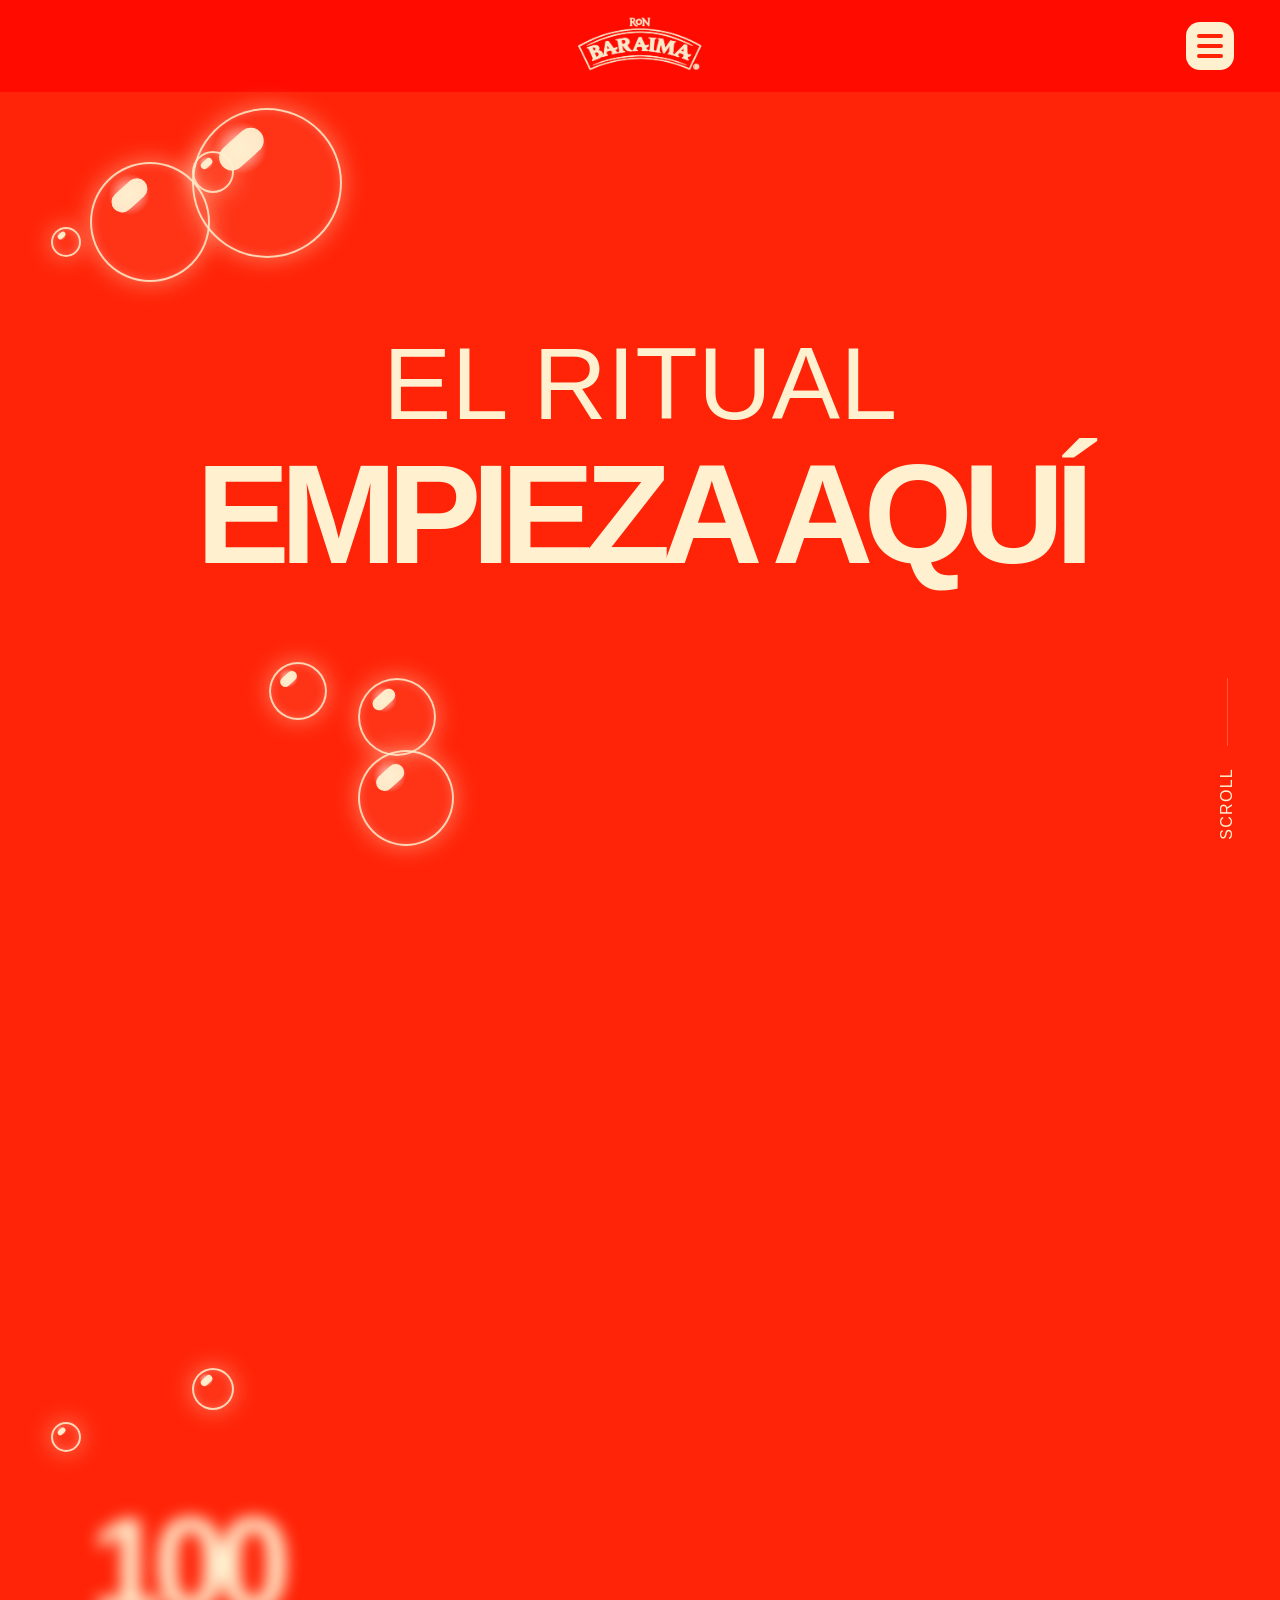
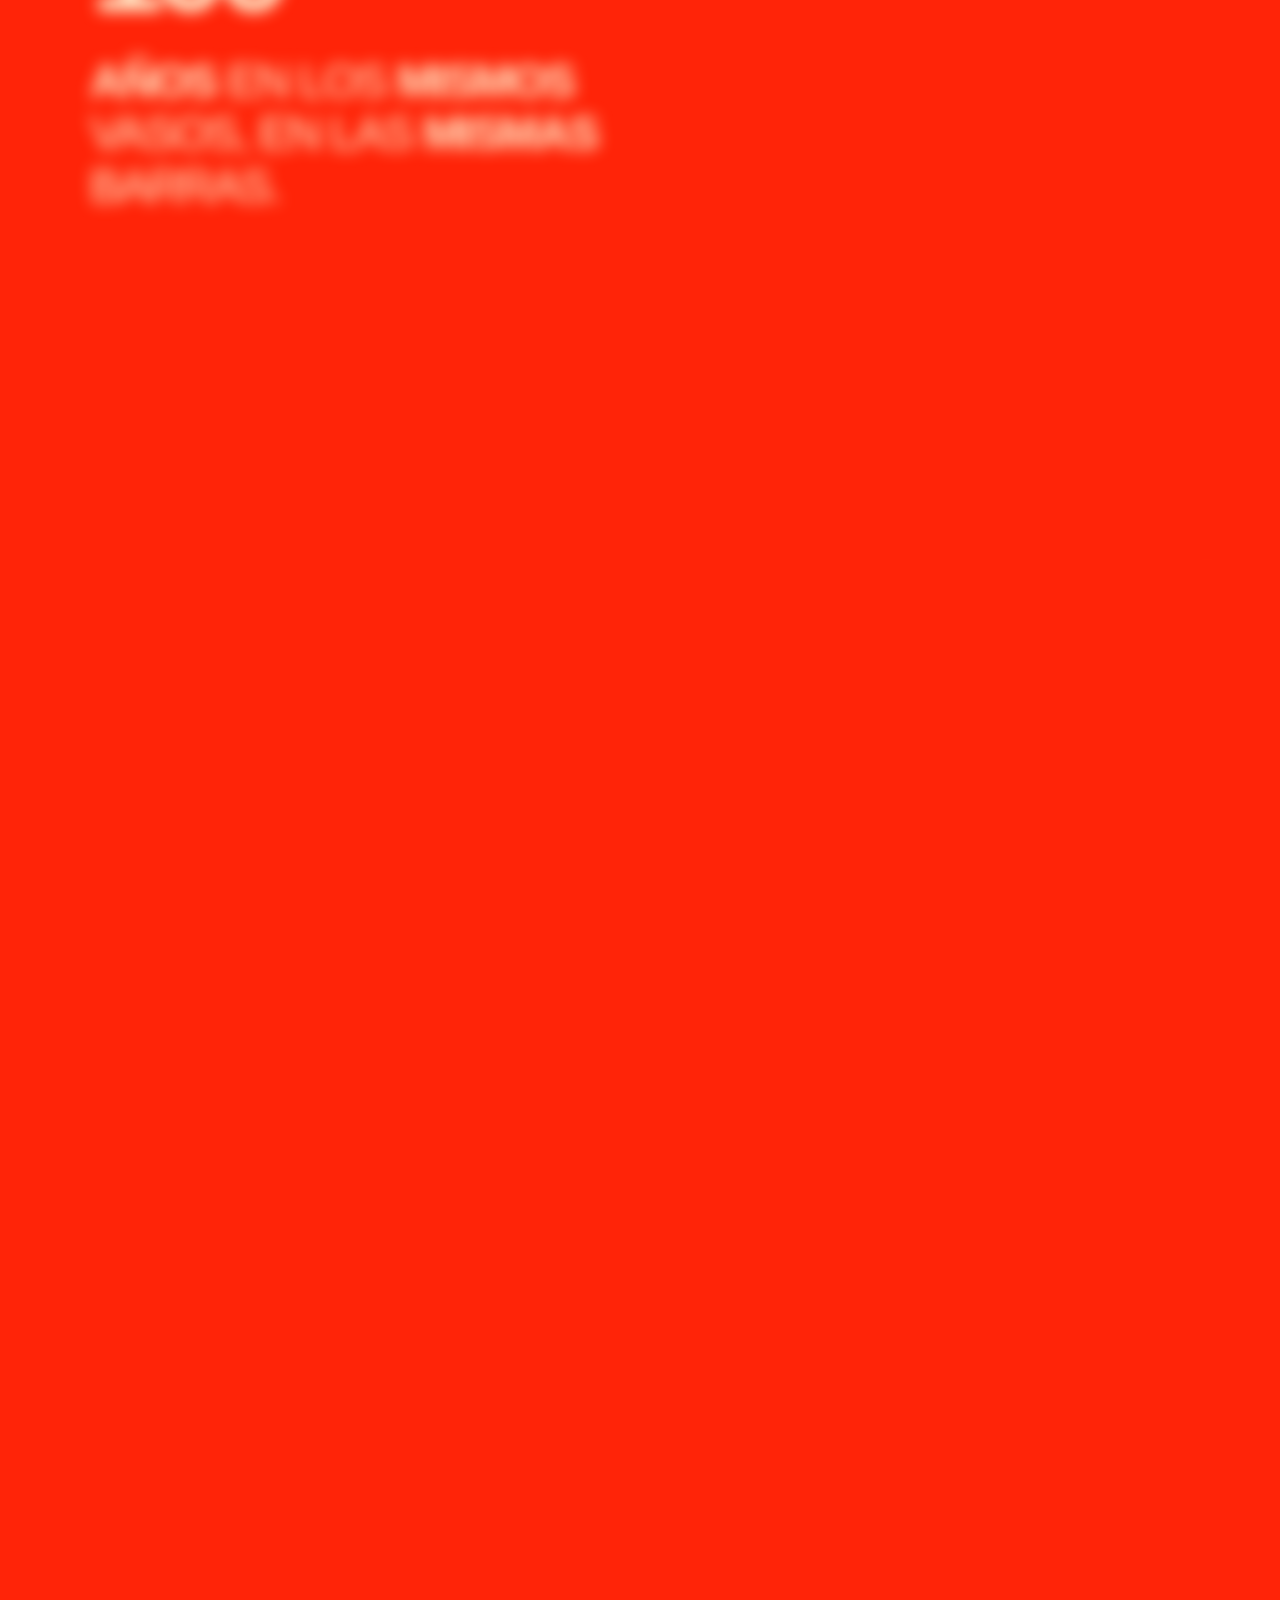
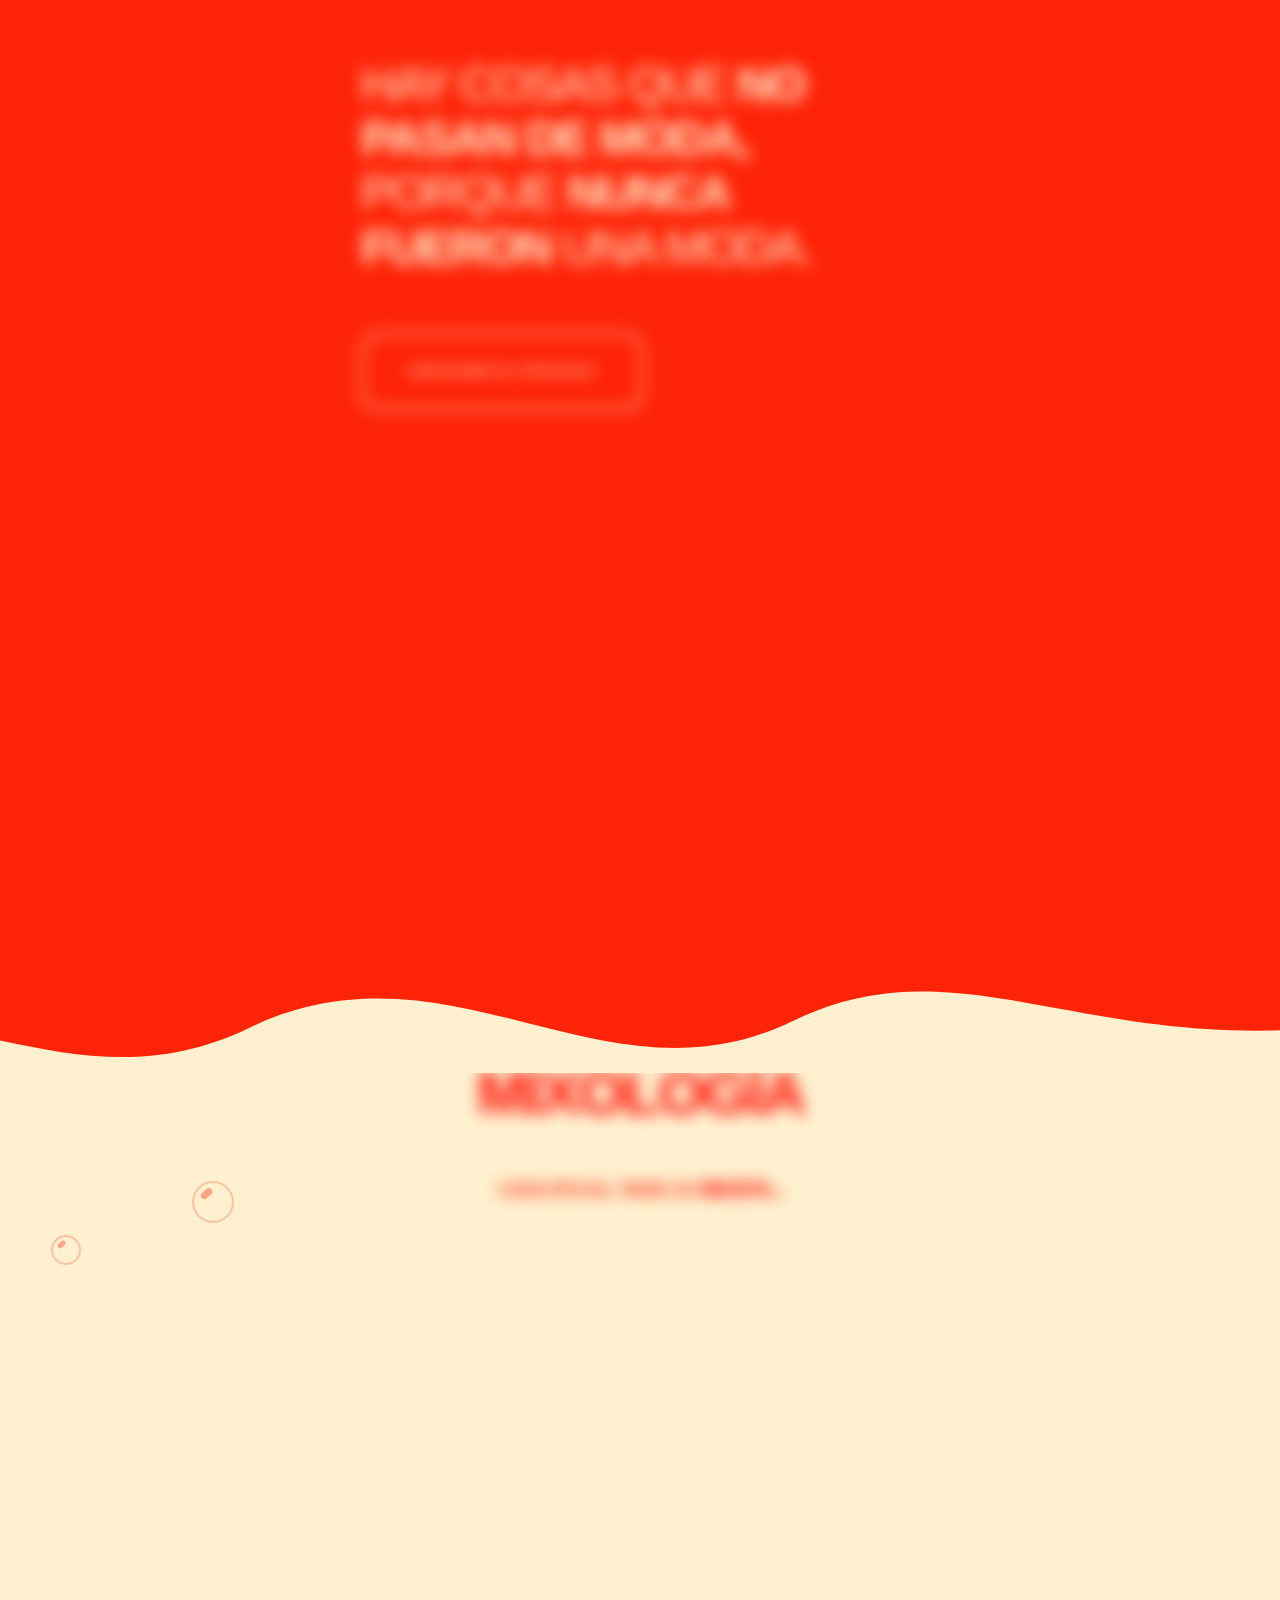
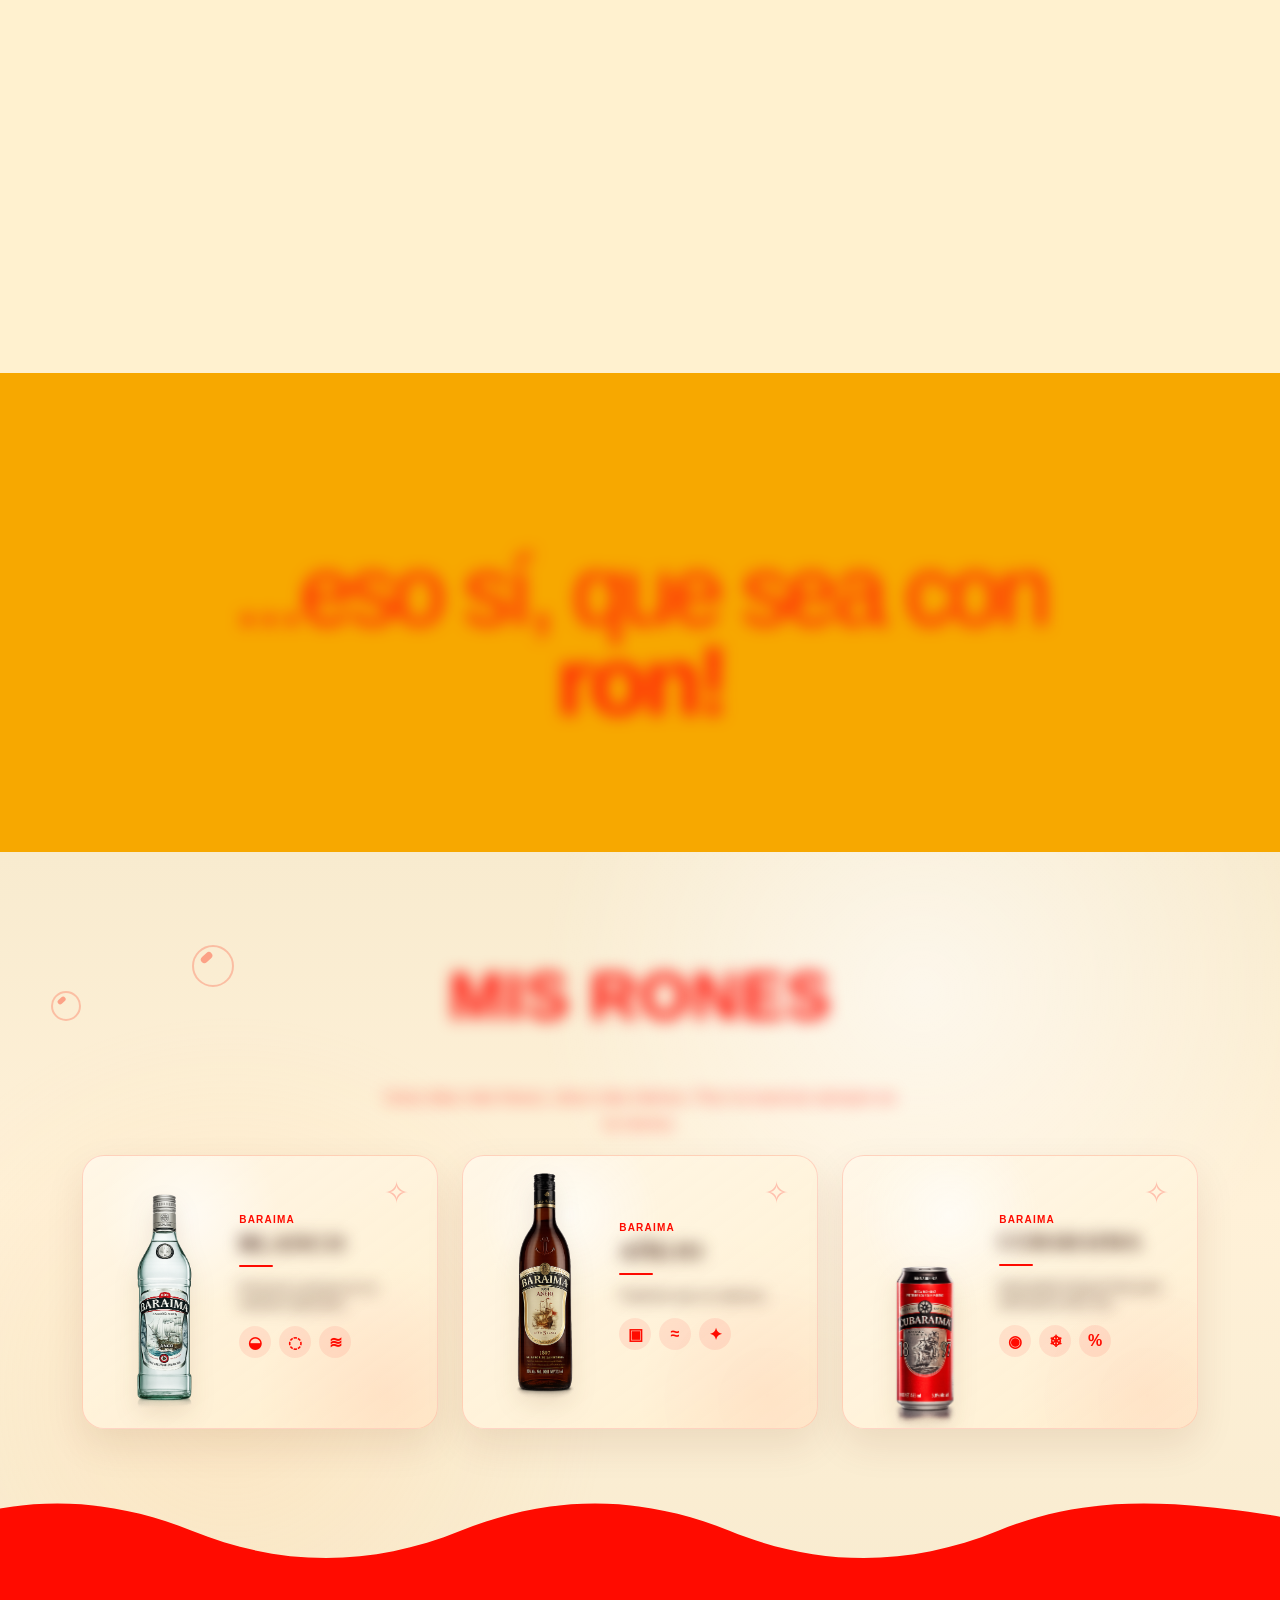
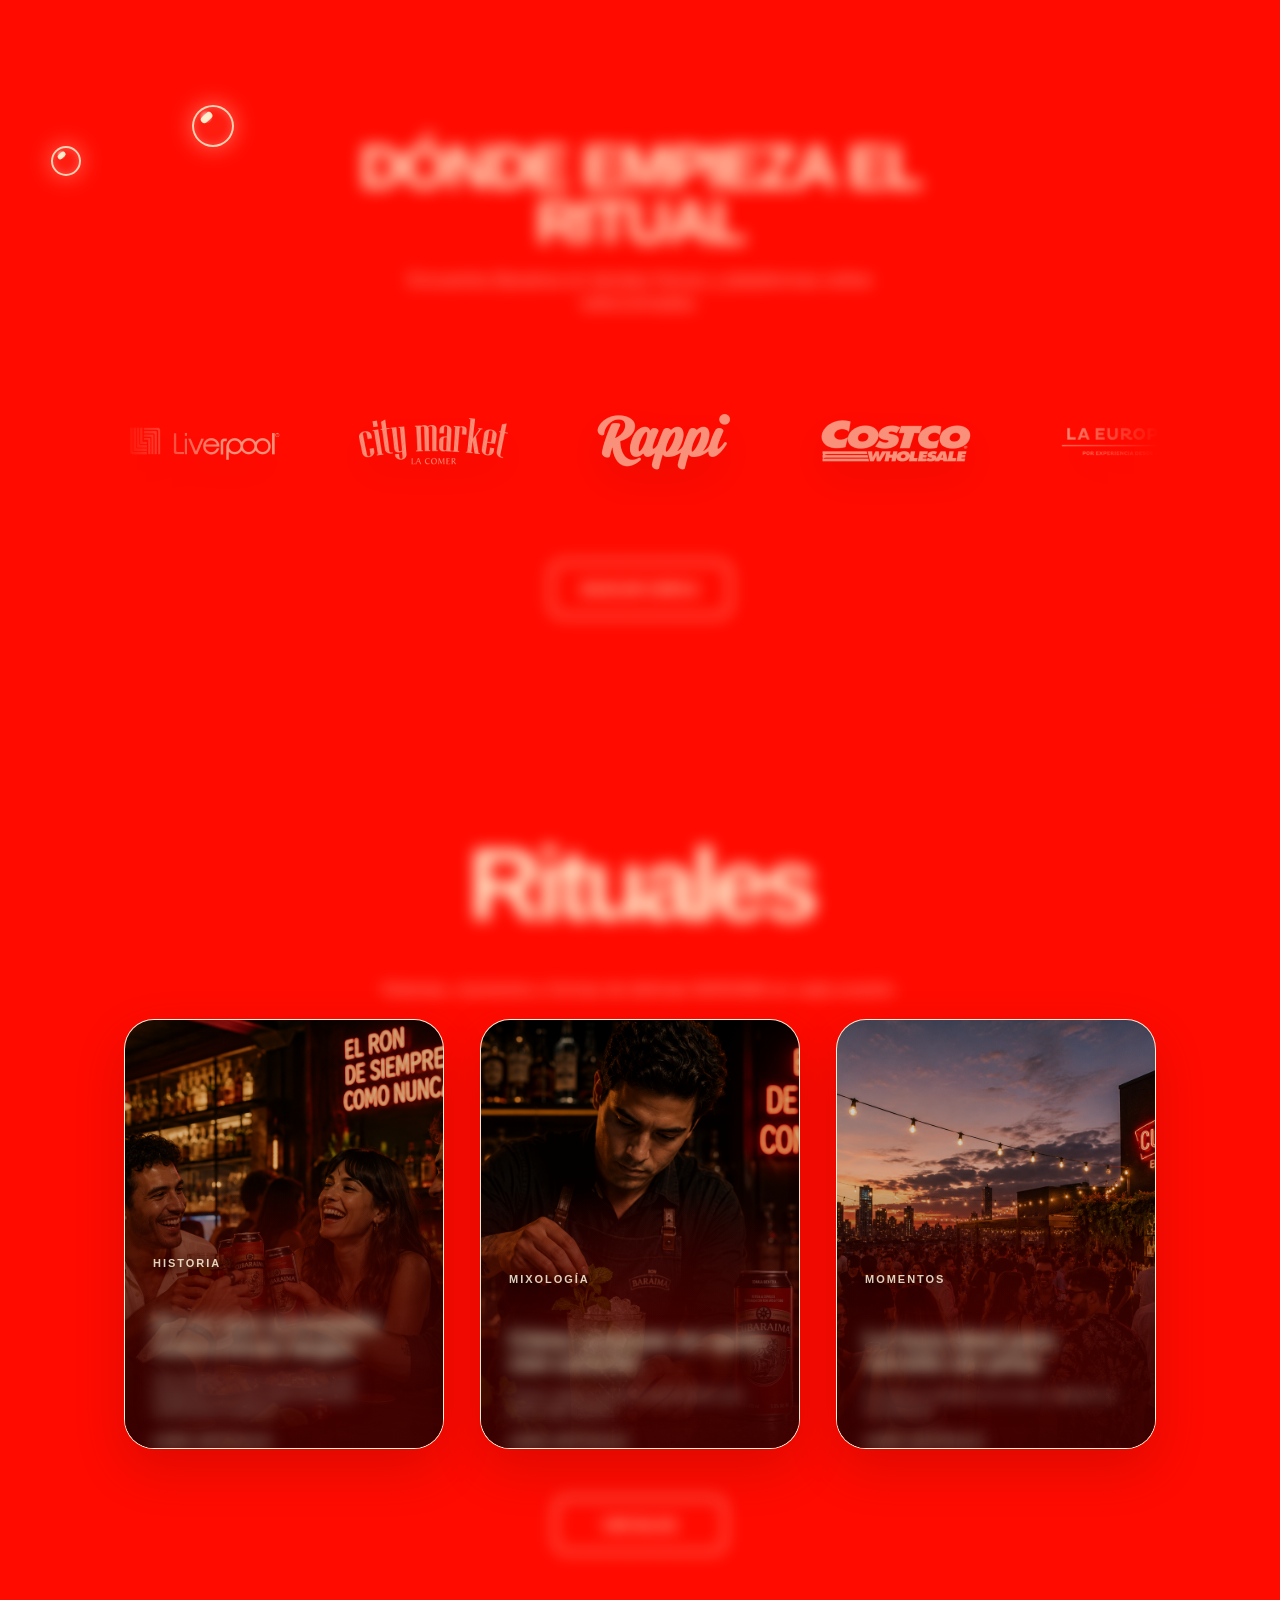
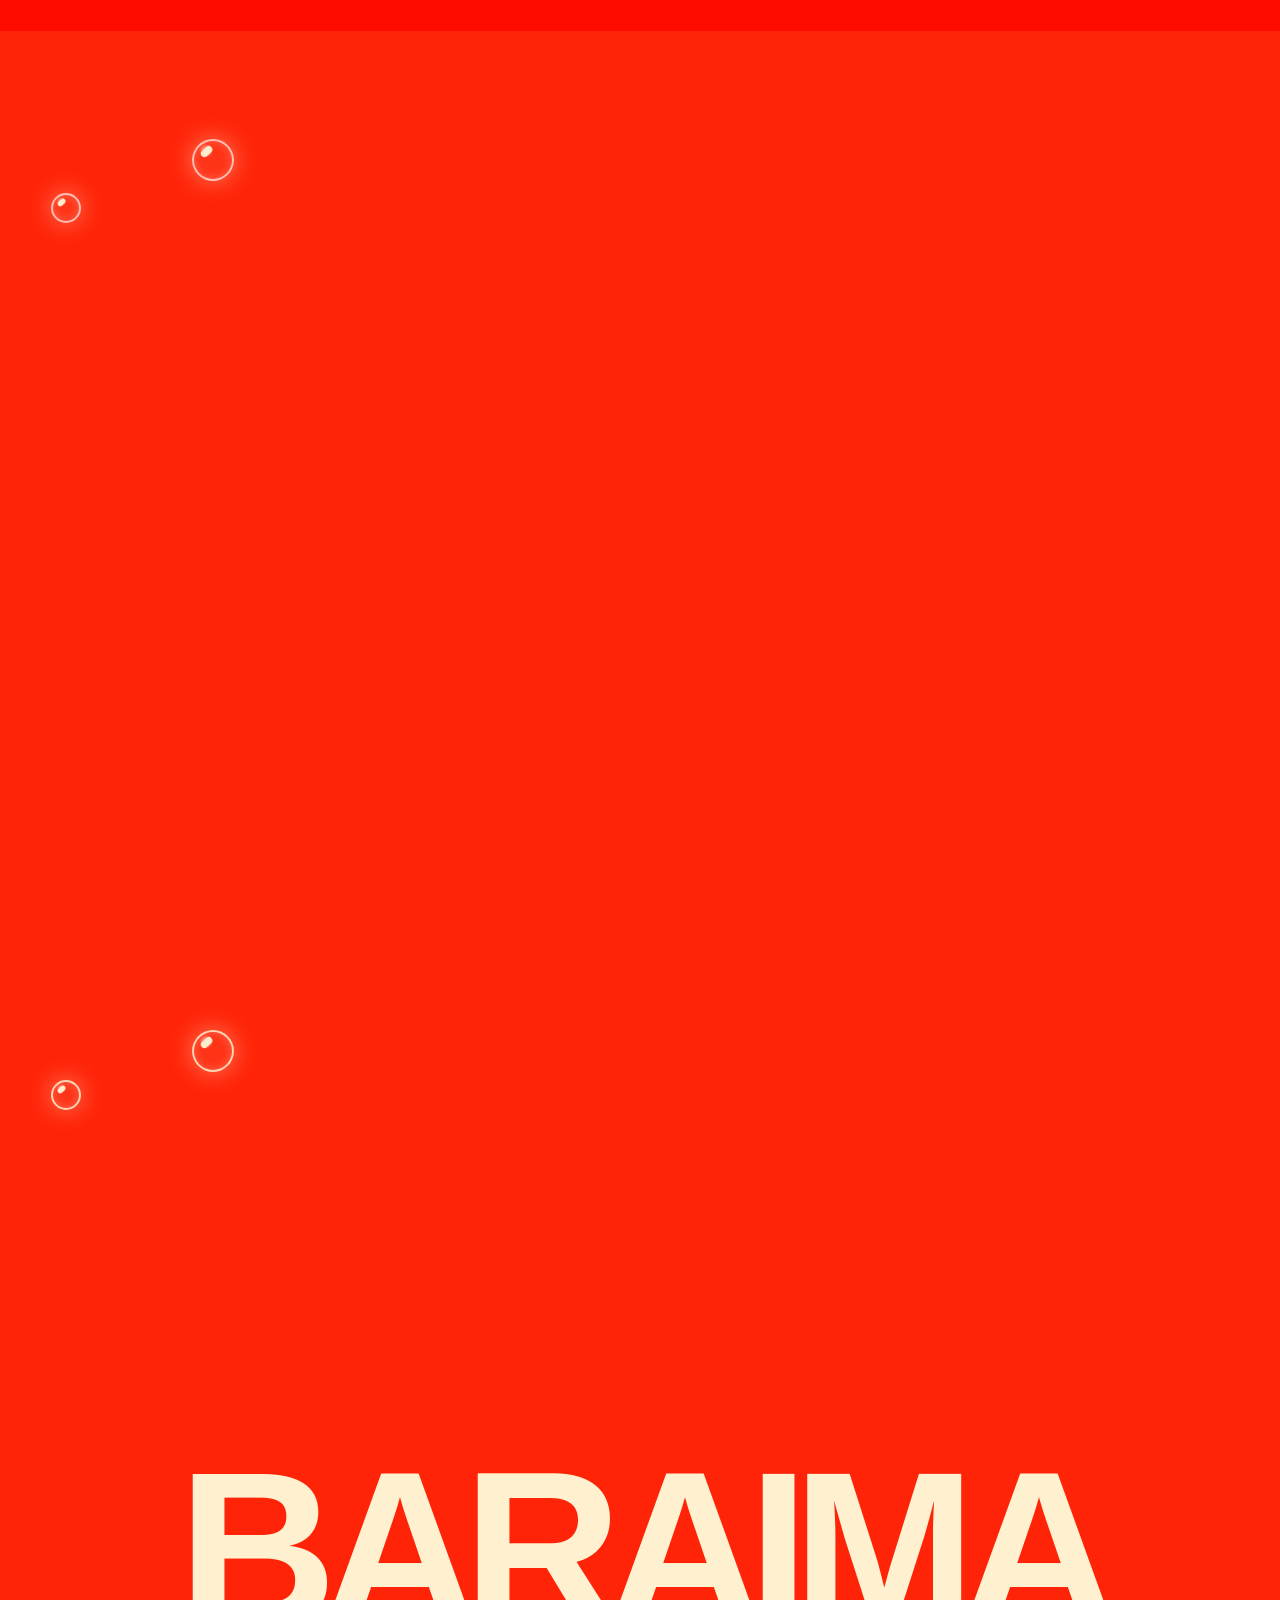
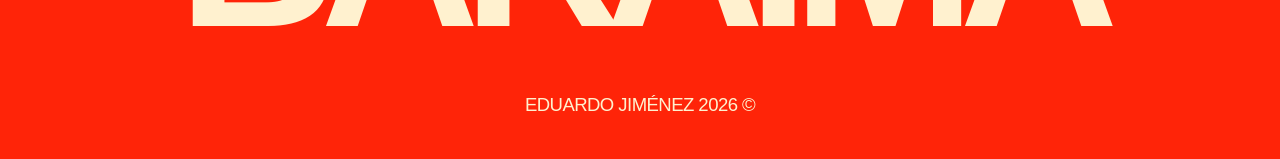
==== commit 329f4d70: "ok1" ====
--- a/index.html
+++ b/index.html
@@ -119,6 +119,9 @@
       <div class="history-bottle-wrap cubaraima-shared-can" id="historyBottle" aria-hidden="true">
         <img class="history-bottle" src="assets/cubaraima-can.png" alt="" />
       </div>
+      <div class="mobile-history-can-clean" aria-hidden="true">
+        <img src="assets/cubaraima-can.png" alt="" />
+      </div>
 </section>
 
 
@@ -162,6 +165,10 @@
         </h2>
 
         <button class="process-cta" id="processModalOpen" type="button">DESCUBRE EL PROCESO</button>
+      </div>
+
+      <div class="mobile-process-can-clean" aria-hidden="true">
+        <img src="assets/cubaraima-can.png" alt="" />
       </div>
 
       <div class="process-next-wave" aria-hidden="true">
--- a/styles.css
+++ b/styles.css
@@ -11463,3 +11463,1853 @@
 .map-summary{
   box-shadow:none !important;
 }
+
+/* V153: final mobile QA + Stores modal closing wave polish */
+/* Stores modal: keep one clean cream surface and close with the same wave language as Historia. */
+.stores-modal.is-closing .stores-modal-wave{
+  animation: modalWaveDown .72s cubic-bezier(.76,0,.24,1) forwards !important;
+}
+.stores-modal.is-closing .stores-modal-panel{
+  animation: storesPanelOut .34s ease forwards !important;
+}
+.stores-modal-wave,
+.stores-modal-wave-body,
+.stores-modal-wave svg path{
+  background: var(--cream) !important;
+  fill: var(--cream) !important;
+}
+.stores-modal-panel{
+  box-shadow:none !important;
+  border:none !important;
+  border-radius:0 !important;
+}
+
+@media (max-width:700px){
+  html, body{
+    overflow-x:hidden !important;
+    width:100% !important;
+    max-width:100% !important;
+  }
+
+  /* Historia mobile: texto a la izquierda y lata a la derecha, como Proceso pero invertido. */
+  .history-section{
+    display:grid !important;
+    grid-template-columns:minmax(0, 55%) minmax(0, 45%) !important;
+    align-items:center !important;
+    min-height:100svh !important;
+    padding:92px 16px 64px !important;
+    overflow:hidden !important;
+  }
+  .history-section .history-copy{
+    grid-column:1 !important;
+    width:100% !important;
+    max-width:none !important;
+    margin:0 !important;
+    transform:none !important;
+    text-align:left !important;
+    align-self:center !important;
+    justify-self:start !important;
+  }
+  .history-number{
+    font-size:clamp(64px, 24vw, 118px) !important;
+    line-height:.74 !important;
+    text-align:left !important;
+  }
+  .history-copy h2{
+    font-size:clamp(28px, 9.6vw, 48px) !important;
+    line-height:.86 !important;
+    text-align:left !important;
+    max-width:56vw !important;
+  }
+  .history-cta{
+    margin-top:18px !important;
+    transform:scale(.82) !important;
+    transform-origin:left center !important;
+  }
+  #historyBottle.history-bottle-wrap,
+  body.history-bottle-visible:not(.process-parallax-active):not(.process-wave-covering):not(.mixology-active) > #historyBottle.history-bottle-wrap{
+    left:auto !important;
+    right:-4vw !important;
+    top:54vh !important;
+    width:min(50vw, 250px) !important;
+    transform:translate3d(0, -50%, 0) rotate(0deg) !important;
+    opacity:1 !important;
+    visibility:visible !important;
+  }
+
+  /* Remove the oversized gap between Historia and Proceso on mobile. */
+  .process-section{
+    margin-top:0 !important;
+    min-height:100svh !important;
+    padding-top:80px !important;
+    display:grid !important;
+    grid-template-columns:minmax(0, 43%) minmax(0, 57%) !important;
+    align-items:center !important;
+    overflow:hidden !important;
+  }
+
+  /* Proceso mobile: keep text to the right, tighter and cleaner. */
+  .process-section .process-copy{
+    grid-column:2 !important;
+    width:min(52vw, 230px) !important;
+    max-width:230px !important;
+    justify-self:end !important;
+    margin:0 !important;
+    padding:0 !important;
+    transform:translateX(6px) !important;
+    text-align:right !important;
+  }
+  .process-section .process-copy h2{
+    font-size:clamp(23px, 8.1vw, 39px) !important;
+    line-height:.88 !important;
+    text-align:right !important;
+  }
+  .process-section .process-cta{
+    transform:scale(.84) !important;
+    transform-origin:right center !important;
+    margin-left:auto !important;
+  }
+
+  /* Mobile moving can: starts from the exact Historia mobile position, then travels smoothly to Proceso. */
+  body.process-parallax-active:not(.mixology-active) > #historyBottle.history-bottle-wrap,
+  body.process-wave-covering:not(.mixology-active):not(.process-can-hidden) > #historyBottle.history-bottle-wrap{
+    left:var(--sharedBottleLeft, -10vw) !important;
+    right:auto !important;
+    top:var(--sharedBottleTop, 58vh) !important;
+    width:var(--sharedBottleWidth, min(60vw, 300px)) !important;
+    transform:translate3d(0, -50%, 0) rotate(var(--sharedBottleRotate, -6deg)) !important;
+  }
+
+  /* White wave mobile: restore a real wave shape, full width, no blank gap. */
+  .process-next-wave,
+  body.process-wave-covering .process-next-wave,
+  body.light-site-background .process-next-wave,
+  body.mixology-active .process-next-wave{
+    display:block !important;
+    left:0 !important;
+    right:auto !important;
+    bottom:-2px !important;
+    width:100vw !important;
+    height:138svh !important;
+    overflow:visible !important;
+    transform:translateY(var(--processWaveY, 100%)) !important;
+  }
+  .process-next-wave svg,
+  body.process-wave-covering .process-next-wave svg,
+  body.light-site-background .process-next-wave svg,
+  body.mixology-active .process-next-wave svg{
+    left:-64vw !important;
+    width:228vw !important;
+    height:190px !important;
+    top:-128px !important;
+    max-width:none !important;
+  }
+  .process-next-wave__body,
+  body.process-wave-covering .process-next-wave__body,
+  body.light-site-background .process-next-wave__body,
+  body.mixology-active .process-next-wave__body{
+    top:32px !important;
+    min-height:calc(150svh + 320px) !important;
+    background:var(--cream) !important;
+  }
+  .mixology-section{
+    margin-top:-2px !important;
+  }
+
+  /* Red wave before Stores only on mobile: make it broad and continuous like desktop. */
+  .products-section .products-red-wave{
+    width:100vw !important;
+    height:168px !important;
+    margin-top:42px !important;
+    left:50% !important;
+    transform:translateX(-50%) !important;
+    overflow:visible !important;
+  }
+  .products-section .products-red-wave__svg,
+  .products-section .products-red-wave svg{
+    left:-58vw !important;
+    width:216vw !important;
+    height:150px !important;
+    max-width:none !important;
+  }
+  .products-section .products-red-wave__svg--front{ top:6px !important; }
+  .products-section .products-red-wave__svg--back{ top:0 !important; }
+  .products-section .products-red-wave__body{
+    top:96px !important;
+    min-height:220px !important;
+  }
+
+  /* Mixologia spacing: keep title/subtitle away from the first recipe card. */
+  .mixology-header{
+    margin-bottom:42px !important;
+  }
+  .mixology-cards{
+    gap:20px !important;
+  }
+  .mixology-cta{
+    margin-top:46px !important;
+  }
+
+  /* Recipe page: make the return button visible and comfortable on mobile. */
+  body.recipe-page .recipe-layout{
+    padding-bottom:80px !important;
+  }
+  body.recipe-page .recipe-back{
+    display:inline-grid !important;
+    visibility:visible !important;
+    opacity:1 !important;
+    margin-top:28px !important;
+    margin-bottom:36px !important;
+    min-height:50px !important;
+    padding:0 24px !important;
+    position:relative !important;
+    z-index:5 !important;
+  }
+}
+
+@media (max-width:390px){
+  .history-copy h2{ max-width:58vw !important; font-size:clamp(25px, 8.8vw, 38px) !important; }
+  #historyBottle.history-bottle-wrap,
+  body.history-bottle-visible:not(.process-parallax-active):not(.process-wave-covering):not(.mixology-active) > #historyBottle.history-bottle-wrap{
+    right:-7vw !important;
+    width:min(53vw, 220px) !important;
+  }
+  .process-section .process-copy{
+    width:54vw !important;
+    transform:translateX(2px) !important;
+  }
+  .process-section .process-copy h2{
+    font-size:clamp(21px, 7.8vw, 34px) !important;
+  }
+}
+
+/* V155: Mobile Historia layout from Figma + restore mobile red wave */
+@media (max-width:700px){
+  html, body{
+    overflow-x:hidden !important;
+    max-width:100% !important;
+  }
+
+  /* Historia mobile: exact Figma-style composition, text left and can entering from the right. */
+  .history-section{
+    min-height:100svh !important;
+    height:100svh !important;
+    padding:104px 0 54px !important;
+    display:block !important;
+    position:relative !important;
+    overflow:hidden !important;
+    background:#f51d0a !important;
+  }
+  .history-section .section-bubbles{
+    z-index:1 !important;
+  }
+  .history-section .history-copy{
+    position:absolute !important;
+    left:34px !important;
+    top:29svh !important;
+    width:62vw !important;
+    max-width:62vw !important;
+    margin:0 !important;
+    z-index:3 !important;
+    text-align:left !important;
+    transform:none !important;
+  }
+  .history-number{
+    font-size:clamp(90px, 29vw, 132px) !important;
+    line-height:.72 !important;
+    color:var(--cream) !important;
+    text-align:left !important;
+    margin:0 0 22px !important;
+  }
+  .history-copy h2{
+    font-size:clamp(34px, 10.7vw, 54px) !important;
+    line-height:1.06 !important;
+    letter-spacing:-.035em !important;
+    max-width:55vw !important;
+    text-align:left !important;
+    color:white !important;
+    margin:0 !important;
+  }
+  .history-copy h2 span{
+    display:block !important;
+  }
+  .history-copy strong,
+  .history-copy em{
+    color:#fff !important;
+  }
+  .history-cta{
+    margin-top:34px !important;
+    width:min(280px, 54vw) !important;
+    height:70px !important;
+    border-radius:16px !important;
+    font-size:12px !important;
+    letter-spacing:.04em !important;
+    transform:none !important;
+    transform-origin:left center !important;
+    z-index:4 !important;
+  }
+  #historyBottle.history-bottle-wrap,
+  body.history-bottle-visible:not(.process-parallax-active):not(.process-wave-covering):not(.mixology-active) > #historyBottle.history-bottle-wrap{
+    left:auto !important;
+    right:-31vw !important;
+    top:52svh !important;
+    width:min(72vw, 330px) !important;
+    transform:translate3d(0, -50%, 0) rotate(-10deg) !important;
+    opacity:1 !important;
+    visibility:visible !important;
+    z-index:2 !important;
+  }
+
+  /* Keep Proceso close to Historia on mobile and preserve red background before the white wave. */
+  .process-section{
+    margin-top:0 !important;
+    min-height:100svh !important;
+    height:100svh !important;
+    padding:72px 0 0 !important;
+    overflow:hidden !important;
+    background:#f51d0a !important;
+  }
+  .process-section .process-copy{
+    position:absolute !important;
+    right:22px !important;
+    top:24svh !important;
+    width:min(54vw, 250px) !important;
+    max-width:min(54vw, 250px) !important;
+    margin:0 !important;
+    padding:0 !important;
+    transform:translateX(12px) !important;
+    text-align:right !important;
+    z-index:5 !important;
+  }
+  .process-section .process-copy h2{
+    font-size:clamp(26px, 8.6vw, 42px) !important;
+    line-height:1.08 !important;
+    text-align:right !important;
+    letter-spacing:-.035em !important;
+  }
+  .process-section .process-cta{
+    margin-left:auto !important;
+    margin-top:28px !important;
+    transform:scale(.84) !important;
+    transform-origin:right center !important;
+  }
+
+  /* Mobile moving can: same starting coordinates as Historia for fluid handoff. */
+  body.process-parallax-active:not(.mixology-active) > #historyBottle.history-bottle-wrap,
+  body.process-wave-covering:not(.mixology-active):not(.process-can-hidden) > #historyBottle.history-bottle-wrap{
+    left:var(--sharedBottleLeft, 59vw) !important;
+    right:auto !important;
+    top:var(--sharedBottleTop, 52svh) !important;
+    width:var(--sharedBottleWidth, min(72vw, 330px)) !important;
+    transform:translate3d(0, -50%, 0) rotate(var(--sharedBottleRotate, -10deg)) !important;
+    z-index:4 !important;
+  }
+
+  /* White wave must stay shaped and continuous on mobile. */
+  .process-next-wave{
+    display:block !important;
+    width:100vw !important;
+    left:0 !important;
+    right:auto !important;
+    bottom:-1px !important;
+    height:135svh !important;
+    overflow:visible !important;
+  }
+  .process-next-wave svg{
+    left:-70vw !important;
+    width:240vw !important;
+    height:160px !important;
+    top:-108px !important;
+    max-width:none !important;
+  }
+  .process-next-wave__body{
+    top:34px !important;
+    min-height:calc(150svh + 260px) !important;
+    background:var(--cream) !important;
+  }
+  .mixology-section{ margin-top:-2px !important; }
+
+  /* Red wave before Stores: restore broad mobile curve without sideways overflow. */
+  .products-section .products-red-wave{
+    position:relative !important;
+    left:50% !important;
+    width:100vw !important;
+    height:168px !important;
+    margin-top:46px !important;
+    transform:translateX(-50%) !important;
+    overflow:visible !important;
+  }
+  .products-section .products-red-wave svg,
+  .products-section .products-red-wave__svg{
+    left:-58vw !important;
+    width:216vw !important;
+    height:150px !important;
+    max-width:none !important;
+  }
+  .products-section .products-red-wave__body{
+    top:96px !important;
+    min-height:220px !important;
+  }
+}
+
+@media (max-width:390px){
+  .history-section .history-copy{
+    left:26px !important;
+    width:64vw !important;
+    max-width:64vw !important;
+  }
+  .history-copy h2{
+    font-size:clamp(31px, 10.2vw, 44px) !important;
+    max-width:58vw !important;
+  }
+  .history-number{
+    font-size:clamp(82px, 28vw, 118px) !important;
+  }
+  #historyBottle.history-bottle-wrap,
+  body.history-bottle-visible:not(.process-parallax-active):not(.process-wave-covering):not(.mixology-active) > #historyBottle.history-bottle-wrap{
+    right:-36vw !important;
+    width:min(76vw, 300px) !important;
+  }
+}
+
+/* V156: mobile Historia/Proceso based on correction.pdf + clean mobile Store wave */
+@media (max-width:700px){
+  html, body{
+    overflow-x:hidden !important;
+    max-width:100% !important;
+  }
+
+  /* Historia: Figma correction - big text left, large can cropped from right */
+  .history-section{
+    min-height:100svh !important;
+    height:100svh !important;
+    padding:0 !important;
+    overflow:hidden !important;
+    background:#ff1b08 !important;
+    position:relative !important;
+  }
+  .history-section::before{
+    content:"";
+    position:absolute;
+    inset:0;
+    background:radial-gradient(circle at 72% 34%, rgba(255,255,255,.08), transparent 34%), linear-gradient(180deg, #ff210b 0%, #ff1605 100%);
+    pointer-events:none;
+    z-index:0;
+  }
+  .history-section .section-bubbles{ z-index:1 !important; opacity:.72 !important; }
+  .history-section .history-copy{
+    position:absolute !important;
+    left:34px !important;
+    top:28.5svh !important;
+    width:61vw !important;
+    max-width:61vw !important;
+    margin:0 !important;
+    z-index:4 !important;
+    transform:none !important;
+    text-align:left !important;
+  }
+  .history-number{
+    font-size:clamp(92px, 31vw, 142px) !important;
+    line-height:.72 !important;
+    margin:0 0 26px !important;
+    color:#fff1c8 !important;
+    letter-spacing:-.055em !important;
+  }
+  .history-copy h2{
+    display:block !important;
+    max-width:60vw !important;
+    font-size:clamp(35px, 10.9vw, 52px) !important;
+    line-height:1.09 !important;
+    letter-spacing:-.035em !important;
+    margin:0 !important;
+    color:#fff !important;
+    text-align:left !important;
+  }
+  .history-copy h2 span{ display:block !important; }
+  .history-copy strong,
+  .history-copy em{ color:#fff !important; font-style:normal !important; }
+  .history-cta{
+    width:min(284px, 58vw) !important;
+    height:58px !important;
+    margin-top:32px !important;
+    border:3px solid rgba(255,255,255,.92) !important;
+    border-radius:14px !important;
+    color:#fff !important;
+    background:transparent !important;
+    font-size:12px !important;
+    letter-spacing:.08em !important;
+    transform:none !important;
+    box-shadow:none !important;
+  }
+
+  #historyBottle.history-bottle-wrap,
+  body.history-bottle-visible:not(.process-parallax-active):not(.process-wave-covering):not(.mixology-active) > #historyBottle.history-bottle-wrap{
+    left:auto !important;
+    right:-42vw !important;
+    top:42.5svh !important;
+    width:min(83vw, 360px) !important;
+    height:auto !important;
+    transform:translate3d(0,-50%,0) rotate(-13deg) !important;
+    opacity:1 !important;
+    visibility:visible !important;
+    z-index:3 !important;
+    filter:drop-shadow(0 20px 18px rgba(70,0,0,.28)) !important;
+    transition:opacity .42s ease, visibility .42s ease !important;
+  }
+  #historyBottle .history-bottle{ width:100% !important; height:auto !important; }
+
+  /* Proceso mobile: preserve the liked spacing, but compose can left + text right like correction.pdf */
+  .process-section{
+    min-height:100svh !important;
+    height:100svh !important;
+    margin-top:0 !important;
+    padding:0 !important;
+    background:#ff1b08 !important;
+    overflow:hidden !important;
+    position:relative !important;
+  }
+  .process-section .section-bubbles{ opacity:.7 !important; }
+  .process-section .process-copy{
+    position:absolute !important;
+    right:26px !important;
+    top:25svh !important;
+    width:50vw !important;
+    max-width:50vw !important;
+    z-index:5 !important;
+    margin:0 !important;
+    padding:0 !important;
+    text-align:right !important;
+    transform:translateX(0) !important;
+  }
+  .process-section .process-copy h2{
+    font-size:clamp(28px, 8.8vw, 44px) !important;
+    line-height:1.08 !important;
+    letter-spacing:-.035em !important;
+    text-align:right !important;
+    color:#fff !important;
+  }
+  .process-section .process-copy h2 strong{ color:#fff !important; }
+  .process-section .process-cta{
+    width:min(260px, 48vw) !important;
+    height:58px !important;
+    margin:34px 0 0 auto !important;
+    border:3px solid rgba(255,255,255,.92) !important;
+    border-radius:14px !important;
+    transform:none !important;
+    background:transparent !important;
+    color:#fff !important;
+    box-shadow:none !important;
+    font-size:11px !important;
+    letter-spacing:.075em !important;
+  }
+
+  /* Moving can target on mobile: cropped from the left, lower and stable. */
+  body.process-parallax-active:not(.mixology-active) > #historyBottle.history-bottle-wrap,
+  body.process-wave-covering:not(.mixology-active):not(.process-can-hidden) > #historyBottle.history-bottle-wrap{
+    left:var(--sharedBottleLeft, -26vw) !important;
+    right:auto !important;
+    top:var(--sharedBottleTop, 49svh) !important;
+    width:var(--sharedBottleWidth, min(78vw, 340px)) !important;
+    transform:translate3d(0,-50%,0) rotate(var(--sharedBottleRotate, -13deg)) !important;
+    z-index:4 !important;
+    opacity:1 !important;
+    visibility:visible !important;
+  }
+
+  /* White wave remains owned by proceso/mixologia; do not alter desktop behavior. */
+  .process-next-wave{
+    display:block !important;
+    width:100vw !important;
+    left:0 !important;
+    right:auto !important;
+    bottom:-1px !important;
+    height:124svh !important;
+    overflow:visible !important;
+    z-index:6 !important;
+  }
+  .process-next-wave svg{
+    left:-42vw !important;
+    width:184vw !important;
+    height:132px !important;
+    top:-82px !important;
+    max-width:none !important;
+  }
+  .process-next-wave__body{
+    top:48px !important;
+    min-height:calc(140svh + 180px) !important;
+    background:var(--cream) !important;
+  }
+
+  /* Mobile red wave to Stores: simple, full-width, non-deformed connector. */
+  .products-section{
+    overflow:hidden !important;
+    padding-bottom:0 !important;
+    margin-bottom:0 !important;
+  }
+  .products-section .products-red-wave{
+    display:block !important;
+    position:relative !important;
+    left:50% !important;
+    width:100vw !important;
+    height:150px !important;
+    margin-top:42px !important;
+    margin-bottom:-2px !important;
+    transform:translateX(-50%) !important;
+    overflow:hidden !important;
+    background:transparent !important;
+    z-index:8 !important;
+  }
+  .products-section .products-red-wave__svg,
+  .products-section .products-red-wave svg{
+    position:absolute !important;
+    left:-8vw !important;
+    top:0 !important;
+    width:116vw !important;
+    height:112px !important;
+    max-width:none !important;
+    display:block !important;
+    fill:#ff1205 !important;
+  }
+  .products-section .products-red-wave__svg--back{ top:8px !important; opacity:.5 !important; animation:productsRedWaveFastBack 2.4s ease-in-out infinite alternate !important; }
+  .products-section .products-red-wave__svg--front{ top:18px !important; opacity:1 !important; animation:productsRedWaveFastFront 1.9s ease-in-out infinite alternate-reverse !important; }
+  .products-section .products-red-wave path{ fill:#ff1205 !important; }
+  .products-section .products-red-wave__body{
+    position:absolute !important;
+    left:0 !important;
+    right:0 !important;
+    top:92px !important;
+    bottom:-4px !important;
+    min-height:90px !important;
+    background:#ff1205 !important;
+  }
+  .products-section + .stores-section{ margin-top:-2px !important; }
+}
+
+@media (max-width:390px){
+  .history-section .history-copy{ left:28px !important; top:28svh !important; width:64vw !important; max-width:64vw !important; }
+  .history-copy h2{ font-size:clamp(32px, 10.5vw, 46px) !important; max-width:62vw !important; }
+  .history-number{ font-size:clamp(86px, 30vw, 124px) !important; }
+  .history-cta{ width:min(278px, 62vw) !important; }
+  #historyBottle.history-bottle-wrap,
+  body.history-bottle-visible:not(.process-parallax-active):not(.process-wave-covering):not(.mixology-active) > #historyBottle.history-bottle-wrap{
+    right:-48vw !important;
+    top:42svh !important;
+    width:min(89vw, 340px) !important;
+  }
+  .process-section .process-copy{
+    right:22px !important;
+    width:51vw !important;
+    max-width:51vw !important;
+  }
+  .process-section .process-copy h2{ font-size:clamp(26px, 8.6vw, 38px) !important; }
+}
+
+/* V157: Mobile-only Cubaraima can choreography.
+   Historia: appears from the right in a diagonal upward motion.
+   Proceso: Historia can hides, then appears from the left in a diagonal upward motion.
+   Desktop remains untouched. */
+@media (max-width:700px){
+  #historyBottle.history-bottle-wrap{
+    transition: opacity .34s ease, visibility 0s linear .34s !important;
+    will-change: transform, opacity !important;
+  }
+
+  body.history-bottle-visible:not(.process-parallax-active):not(.process-wave-covering):not(.mixology-active) > #historyBottle.history-bottle-wrap{
+    animation: mobileHistoryCanDiagonalIn .72s cubic-bezier(.19,1,.22,1) both !important;
+  }
+
+  body.process-parallax-active:not(.mixology-active) > #historyBottle.history-bottle-wrap{
+    animation: mobileProcessCanDiagonalIn .72s cubic-bezier(.19,1,.22,1) both !important;
+  }
+
+  body.process-wave-covering:not(.mixology-active):not(.process-can-hidden) > #historyBottle.history-bottle-wrap{
+    animation: none !important;
+  }
+
+  body.process-can-hidden > #historyBottle.history-bottle-wrap,
+  body.mixology-active > #historyBottle.history-bottle-wrap,
+  body.light-site-background > #historyBottle.history-bottle-wrap{
+    animation: mobileCanSoftOut .36s ease both !important;
+  }
+}
+
+@keyframes mobileHistoryCanDiagonalIn{
+  from{
+    opacity:0;
+    transform:translate3d(34px, calc(-50% + 52px), 0) rotate(-13deg) scale(.985);
+  }
+  to{
+    opacity:1;
+    transform:translate3d(0, -50%, 0) rotate(-13deg) scale(1);
+  }
+}
+
+@keyframes mobileProcessCanDiagonalIn{
+  from{
+    opacity:0;
+    transform:translate3d(-38px, calc(-50% + 54px), 0) rotate(-13deg) scale(.985);
+  }
+  to{
+    opacity:1;
+    transform:translate3d(0, -50%, 0) rotate(-13deg) scale(1);
+  }
+}
+
+@keyframes mobileCanSoftOut{
+  from{ opacity:1; }
+  to{ opacity:0; }
+}
+
+/* V158 REAL: mobile can uses provided a1/a2 assets + smaller text. Desktop untouched. */
+@media (max-width:700px){
+  .history-copy h2{
+    font-size:clamp(30px, 9.2vw, 44px) !important;
+    line-height:1.08 !important;
+    max-width:58vw !important;
+  }
+  .history-number{
+    font-size:clamp(78px, 26vw, 118px) !important;
+    margin-bottom:20px !important;
+  }
+  .history-cta{
+    margin-top:26px !important;
+    height:54px !important;
+    width:min(270px, 57vw) !important;
+  }
+  body.history-bottle-visible:not(.process-parallax-active):not(.process-wave-covering):not(.mixology-active) > #historyBottle.history-bottle-wrap{
+    right:-44vw !important;
+    top:43svh !important;
+    width:min(82vw, 345px) !important;
+    transform:translate3d(0,-50%,0) rotate(0deg) !important;
+    filter:none !important;
+    z-index:3 !important;
+    animation: mobileHistoryCanAssetIn .72s cubic-bezier(.19,1,.22,1) both !important;
+  }
+  .process-section .process-copy{
+    right:24px !important;
+    top:27svh !important;
+    width:48vw !important;
+    max-width:48vw !important;
+  }
+  .process-section .process-copy h2{
+    font-size:clamp(24px, 7.5vw, 36px) !important;
+    line-height:1.08 !important;
+    letter-spacing:-.025em !important;
+  }
+  .process-section .process-cta{
+    width:min(236px, 45vw) !important;
+    height:54px !important;
+    margin-top:28px !important;
+  }
+  body.process-parallax-active:not(.mixology-active) > #historyBottle.history-bottle-wrap,
+  body.process-wave-covering:not(.mixology-active):not(.process-can-hidden) > #historyBottle.history-bottle-wrap{
+    left:var(--sharedBottleLeft, -36vw) !important;
+    top:var(--sharedBottleTop, 47svh) !important;
+    width:var(--sharedBottleWidth, min(82vw, 345px)) !important;
+    transform:translate3d(0,-50%,0) rotate(0deg) !important;
+    filter:none !important;
+    animation: mobileProcessCanAssetIn .72s cubic-bezier(.19,1,.22,1) both !important;
+  }
+  .products-section .products-red-wave{
+    left:50% !important;
+    width:100vw !important;
+    margin-left:0 !important;
+    transform:translateX(-50%) !important;
+    overflow:hidden !important;
+    height:150px !important;
+    margin-top:42px !important;
+  }
+  .products-section .products-red-wave__svg,
+  .products-section .products-red-wave svg{
+    left:-18vw !important;
+    width:136vw !important;
+    height:120px !important;
+    max-width:none !important;
+  }
+  .products-section .products-red-wave__body{
+    top:92px !important;
+    bottom:-4px !important;
+    background:#ff1205 !important;
+  }
+}
+@media (max-width:390px){
+  .history-copy h2{ font-size:clamp(28px, 8.8vw, 40px) !important; }
+  .history-number{ font-size:clamp(74px, 25vw, 110px) !important; }
+  body.history-bottle-visible:not(.process-parallax-active):not(.process-wave-covering):not(.mixology-active) > #historyBottle.history-bottle-wrap{
+    right:-49vw !important;
+    width:min(88vw, 330px) !important;
+  }
+  .process-section .process-copy h2{ font-size:clamp(23px, 7.2vw, 34px) !important; }
+}
+@keyframes mobileHistoryCanAssetIn{
+  from{ opacity:0; transform:translate3d(38px, calc(-50% + 50px), 0) rotate(0deg) scale(.985); }
+  to{ opacity:1; transform:translate3d(0, -50%, 0) rotate(0deg) scale(1); }
+}
+@keyframes mobileProcessCanAssetIn{
+  from{ opacity:0; transform:translate3d(-42px, calc(-50% + 52px), 0) rotate(0deg) scale(.985); }
+  to{ opacity:1; transform:translate3d(0, -50%, 0) rotate(0deg) scale(1); }
+}
+
+/* V159: mobile Historia/Proceso Cubaraima layout from final mockup.
+   Use full can asset with CSS fade, keep desktop untouched. */
+@media (max-width:700px){
+  html, body{
+    overflow-x:hidden !important;
+    max-width:100% !important;
+  }
+  .history-section{
+    min-height:100svh !important;
+    height:100svh !important;
+    padding:0 !important;
+    overflow:hidden !important;
+    background:#ff1908 !important;
+  }
+  .history-section .history-copy{
+    position:absolute !important;
+    left:26px !important;
+    top:22svh !important;
+    width:58vw !important;
+    max-width:58vw !important;
+    z-index:6 !important;
+    text-align:left !important;
+    padding:0 !important;
+    margin:0 !important;
+  }
+  .history-number{
+    font-size:clamp(72px, 25vw, 106px) !important;
+    line-height:.82 !important;
+    margin:0 0 20px !important;
+    letter-spacing:-.055em !important;
+    color:#fff2da !important;
+  }
+  .history-copy h2{
+    max-width:58vw !important;
+    font-size:clamp(30px, 9.2vw, 40px) !important;
+    line-height:1.08 !important;
+    letter-spacing:-.035em !important;
+    color:#fff !important;
+  }
+  .history-copy h2 span{ display:block !important; }
+  .history-copy h2 strong,
+  .history-copy h2 em{ color:#fff !important; font-style:normal !important; }
+  .history-cta{
+    width:min(286px, 59vw) !important;
+    height:50px !important;
+    margin-top:26px !important;
+    border:3px solid #fff !important;
+    border-radius:13px !important;
+    color:#fff !important;
+    background:transparent !important;
+    box-shadow:none !important;
+    font-size:11px !important;
+    letter-spacing:.06em !important;
+  }
+
+  /* Full can on the right, cropped by viewport, with bottom fade into red. */
+  #historyBottle.history-bottle-wrap,
+  body.history-bottle-visible:not(.process-parallax-active):not(.process-wave-covering):not(.mixology-active) > #historyBottle.history-bottle-wrap{
+    display:block !important;
+    position:fixed !important;
+    left:auto !important;
+    right:-46vw !important;
+    top:40svh !important;
+    width:min(96vw, 390px) !important;
+    height:auto !important;
+    opacity:1 !important;
+    visibility:visible !important;
+    z-index:5 !important;
+    pointer-events:none !important;
+    transform:translate3d(0,-50%,0) rotate(-13deg) !important;
+    filter:none !important;
+    transition:opacity .42s ease, visibility 0s linear .42s !important;
+    animation:baraimaMobileHistoryCanRise .74s cubic-bezier(.19,1,.22,1) both !important;
+    overflow:visible !important;
+  }
+  #historyBottle.history-bottle-wrap .history-bottle{
+    width:100% !important;
+    height:auto !important;
+    display:block !important;
+    filter:drop-shadow(0 18px 24px rgba(120,0,0,.18)) !important;
+    -webkit-mask-image:linear-gradient(to bottom,#000 0%,#000 72%,rgba(0,0,0,.82) 82%,rgba(0,0,0,.35) 92%,transparent 100%) !important;
+    mask-image:linear-gradient(to bottom,#000 0%,#000 72%,rgba(0,0,0,.82) 82%,rgba(0,0,0,.35) 92%,transparent 100%) !important;
+  }
+
+  body:not(.history-bottle-visible):not(.process-parallax-active):not(.process-wave-covering) > #historyBottle.history-bottle-wrap,
+  body.mixology-active > #historyBottle.history-bottle-wrap,
+  body.process-can-hidden > #historyBottle.history-bottle-wrap{
+    opacity:0 !important;
+    visibility:hidden !important;
+    animation:baraimaMobileCanFadeOut .32s ease both !important;
+  }
+
+  /* Proceso mobile: same visual language, can comes from the left and copy sits right. */
+  .process-section{
+    min-height:100svh !important;
+    height:100svh !important;
+    padding:0 !important;
+    overflow:hidden !important;
+    background:#ff1908 !important;
+  }
+  .process-section .process-copy{
+    position:absolute !important;
+    right:24px !important;
+    left:auto !important;
+    top:27svh !important;
+    width:52vw !important;
+    max-width:52vw !important;
+    z-index:6 !important;
+    transform:none !important;
+    text-align:right !important;
+  }
+  .process-section .process-copy h2{
+    font-size:clamp(28px, 8.4vw, 38px) !important;
+    line-height:1.08 !important;
+    letter-spacing:-.025em !important;
+    color:#fff !important;
+    text-align:right !important;
+  }
+  .process-section .process-copy h2 strong{ color:#fff !important; }
+  .process-section .process-cta{
+    width:min(260px, 50vw) !important;
+    height:52px !important;
+    margin:30px 0 0 auto !important;
+    border:3px solid #fff !important;
+    border-radius:13px !important;
+    background:transparent !important;
+    color:#fff !important;
+    box-shadow:none !important;
+    font-size:11px !important;
+  }
+  body.process-parallax-active:not(.mixology-active) > #historyBottle.history-bottle-wrap,
+  body.process-wave-covering:not(.mixology-active):not(.process-can-hidden) > #historyBottle.history-bottle-wrap{
+    left:-46vw !important;
+    right:auto !important;
+    top:42svh !important;
+    width:min(96vw, 390px) !important;
+    opacity:1 !important;
+    visibility:visible !important;
+    z-index:5 !important;
+    transform:translate3d(0,-50%,0) rotate(-13deg) !important;
+    animation:baraimaMobileProcessCanRise .74s cubic-bezier(.19,1,.22,1) both !important;
+  }
+
+  /* Preserve the liked mobile spacing between Historia and Proceso. */
+  .history-section + .process-section{ margin-top:0 !important; }
+
+  /* Mobile red wave to stores: force clean full-width wave connector. */
+  .products-section .products-red-wave{
+    display:block !important;
+    position:relative !important;
+    left:50% !important;
+    width:100vw !important;
+    height:148px !important;
+    margin:44px 0 -2px !important;
+    transform:translateX(-50%) !important;
+    overflow:hidden !important;
+    background:transparent !important;
+    z-index:9 !important;
+  }
+  .products-section .products-red-wave svg,
+  .products-section .products-red-wave__svg{
+    position:absolute !important;
+    left:-12vw !important;
+    top:0 !important;
+    width:124vw !important;
+    height:112px !important;
+    max-width:none !important;
+  }
+  .products-section .products-red-wave path{ fill:#ff1205 !important; }
+  .products-section .products-red-wave__body{
+    position:absolute !important;
+    left:0 !important;
+    right:0 !important;
+    top:88px !important;
+    bottom:-6px !important;
+    background:#ff1205 !important;
+  }
+}
+@media (max-width:390px){
+  .history-section .history-copy{ left:24px !important; top:23svh !important; width:60vw !important; max-width:60vw !important; }
+  .history-number{ font-size:clamp(68px, 24vw, 98px) !important; margin-bottom:18px !important; }
+  .history-copy h2{ font-size:clamp(28px, 8.8vw, 37px) !important; max-width:60vw !important; }
+  .history-cta{ width:min(260px, 58vw) !important; height:48px !important; }
+  body.history-bottle-visible:not(.process-parallax-active):not(.process-wave-covering):not(.mixology-active) > #historyBottle.history-bottle-wrap{
+    right:-50vw !important;
+    top:40svh !important;
+    width:min(102vw, 365px) !important;
+  }
+  body.process-parallax-active:not(.mixology-active) > #historyBottle.history-bottle-wrap,
+  body.process-wave-covering:not(.mixology-active):not(.process-can-hidden) > #historyBottle.history-bottle-wrap{
+    left:-50vw !important;
+    top:42svh !important;
+    width:min(102vw, 365px) !important;
+  }
+  .process-section .process-copy{ right:22px !important; width:54vw !important; max-width:54vw !important; }
+  .process-section .process-copy h2{ font-size:clamp(26px, 8vw, 35px) !important; }
+}
+@keyframes baraimaMobileHistoryCanRise{
+  from{ opacity:0; transform:translate3d(34px, calc(-50% + 58px), 0) rotate(-13deg) scale(.985); }
+  to{ opacity:1; transform:translate3d(0,-50%,0) rotate(-13deg) scale(1); }
+}
+@keyframes baraimaMobileProcessCanRise{
+  from{ opacity:0; transform:translate3d(-34px, calc(-50% + 58px), 0) rotate(-13deg) scale(.985); }
+  to{ opacity:1; transform:translate3d(0,-50%,0) rotate(-13deg) scale(1); }
+}
+@keyframes baraimaMobileCanFadeOut{ from{opacity:1;} to{opacity:0;} }
+
+/* V160: mobile Cubaraima can refinement per approved mockup
+   - Historia: cream typography, smaller type, can more visible from the right
+   - Proceso: can appears from the left but tilted to the right
+*/
+@media (max-width:700px){
+  .history-section .history-copy,
+  .history-section .history-copy *,
+  .history-number,
+  .history-copy h2,
+  .history-copy h2 span,
+  .history-copy h2 strong,
+  .history-copy h2 em{
+    color:#fff2da !important;
+  }
+  .history-section .history-copy{
+    top:24svh !important;
+    left:26px !important;
+    width:56vw !important;
+    max-width:56vw !important;
+  }
+  .history-number{
+    font-size:clamp(70px, 23vw, 96px) !important;
+    line-height:.82 !important;
+    margin-bottom:18px !important;
+  }
+  .history-copy h2{
+    font-size:clamp(25px, 7.45vw, 33px) !important;
+    line-height:1.12 !important;
+    letter-spacing:-.025em !important;
+    max-width:54vw !important;
+  }
+  .history-cta{
+    color:#fff2da !important;
+    border-color:#fff2da !important;
+  }
+  body.history-bottle-visible:not(.process-parallax-active):not(.process-wave-covering):not(.mixology-active) > #historyBottle.history-bottle-wrap,
+  #historyBottle.history-bottle-wrap{
+    right:-30vw !important;
+    left:auto !important;
+    top:38.5svh !important;
+    width:min(92vw, 380px) !important;
+    transform:translate3d(0,-50%,0) rotate(-13deg) !important;
+    animation:baraimaMobileHistoryCanRiseV160 .74s cubic-bezier(.19,1,.22,1) both !important;
+  }
+  body.process-parallax-active:not(.mixology-active) > #historyBottle.history-bottle-wrap,
+  body.process-wave-covering:not(.mixology-active):not(.process-can-hidden) > #historyBottle.history-bottle-wrap{
+    left:-32vw !important;
+    right:auto !important;
+    top:48svh !important;
+    width:min(92vw, 380px) !important;
+    transform:translate3d(0,-50%,0) rotate(13deg) !important;
+    animation:baraimaMobileProcessCanRiseV160 .74s cubic-bezier(.19,1,.22,1) both !important;
+  }
+  .process-section .process-copy h2{
+    color:#fff2da !important;
+    font-size:clamp(25px, 7.4vw, 34px) !important;
+  }
+  .process-section .process-copy h2 strong{
+    color:#fff2da !important;
+  }
+}
+@media (max-width:390px){
+  .history-section .history-copy{
+    top:24svh !important;
+    width:57vw !important;
+    max-width:57vw !important;
+  }
+  .history-number{
+    font-size:clamp(68px, 22vw, 88px) !important;
+  }
+  .history-copy h2{
+    font-size:clamp(24px, 7vw, 31px) !important;
+    max-width:55vw !important;
+  }
+  body.history-bottle-visible:not(.process-parallax-active):not(.process-wave-covering):not(.mixology-active) > #historyBottle.history-bottle-wrap,
+  #historyBottle.history-bottle-wrap{
+    right:-33vw !important;
+    width:min(95vw, 360px) !important;
+  }
+  body.process-parallax-active:not(.mixology-active) > #historyBottle.history-bottle-wrap,
+  body.process-wave-covering:not(.mixology-active):not(.process-can-hidden) > #historyBottle.history-bottle-wrap{
+    left:-36vw !important;
+    width:min(95vw, 360px) !important;
+  }
+}
+@keyframes baraimaMobileHistoryCanRiseV160{
+  from{ opacity:0; transform:translate3d(42px, calc(-50% + 64px), 0) rotate(-13deg) scale(.985); }
+  to{ opacity:1; transform:translate3d(0,-50%,0) rotate(-13deg) scale(1); }
+}
+@keyframes baraimaMobileProcessCanRiseV160{
+  from{ opacity:0; transform:translate3d(-42px, calc(-50% + 64px), 0) rotate(13deg) scale(.985); }
+  to{ opacity:1; transform:translate3d(0,-50%,0) rotate(13deg) scale(1); }
+}
+
+/* V161: smoother mobile can timing only. Keeps desktop unchanged. */
+@media (max-width:700px){
+  body:not(.history-bottle-visible):not(.process-parallax-active):not(.process-wave-covering) > #historyBottle.history-bottle-wrap,
+  body.process-can-hidden > #historyBottle.history-bottle-wrap,
+  body.mixology-active > #historyBottle.history-bottle-wrap,
+  body.light-site-background > #historyBottle.history-bottle-wrap{
+    transition: opacity .72s cubic-bezier(.22,.61,.36,1), visibility 0s linear .72s !important;
+    animation: baraimaMobileCanFadeOutV161 .72s cubic-bezier(.22,.61,.36,1) both !important;
+  }
+
+  body.history-bottle-visible:not(.process-parallax-active):not(.process-wave-covering):not(.mixology-active) > #historyBottle.history-bottle-wrap{
+    animation-duration:.82s !important;
+  }
+
+  body.process-parallax-active:not(.mixology-active) > #historyBottle.history-bottle-wrap,
+  body.process-wave-covering:not(.mixology-active):not(.process-can-hidden) > #historyBottle.history-bottle-wrap{
+    animation-duration:.82s !important;
+  }
+}
+@keyframes baraimaMobileCanFadeOutV161{
+  from{ opacity:1; transform:translate3d(0,-50%,0) rotate(var(--sharedBottleRotate, 13deg)) scale(1); }
+  to{ opacity:0; transform:translate3d(0,calc(-50% - 18px),0) rotate(var(--sharedBottleRotate, 13deg)) scale(.985); }
+}
+
+/* V162: mobile can timing polish.
+   - History can exits with a smooth diagonal fade, not a hard cut.
+   - Process can waits longer before entering.
+   - Process can exits before the next white block and with the same smooth feel. */
+@media (max-width:700px){
+  #historyBottle.history-bottle-wrap{
+    backface-visibility:hidden !important;
+    transform-style:preserve-3d !important;
+    will-change:transform, opacity !important;
+  }
+
+  body.history-bottle-visible:not(.process-parallax-active):not(.process-wave-covering):not(.mixology-active) > #historyBottle.history-bottle-wrap{
+    animation:baraimaMobileHistoryCanRiseV162 .86s cubic-bezier(.19,1,.22,1) both !important;
+  }
+
+  body.process-parallax-active:not(.mixology-active) > #historyBottle.history-bottle-wrap,
+  body.process-wave-covering:not(.mixology-active):not(.process-can-hidden) > #historyBottle.history-bottle-wrap{
+    animation:baraimaMobileProcessCanRiseV162 .86s cubic-bezier(.19,1,.22,1) both !important;
+  }
+
+  body:not(.history-bottle-visible):not(.process-parallax-active):not(.process-wave-covering) > #historyBottle.history-bottle-wrap,
+  body.process-can-hidden > #historyBottle.history-bottle-wrap,
+  body.mixology-active > #historyBottle.history-bottle-wrap,
+  body.light-site-background > #historyBottle.history-bottle-wrap{
+    opacity:0 !important;
+    visibility:hidden !important;
+    transition:opacity .86s cubic-bezier(.22,.61,.36,1), visibility 0s linear .86s !important;
+    animation:baraimaMobileCanSmoothOutV162 .86s cubic-bezier(.22,.61,.36,1) both !important;
+  }
+}
+
+@keyframes baraimaMobileHistoryCanRiseV162{
+  from{ opacity:0; transform:translate3d(42px, calc(-50% + 64px), 0) rotate(-13deg) scale(.985); }
+  to{ opacity:1; transform:translate3d(0,-50%,0) rotate(-13deg) scale(1); }
+}
+
+@keyframes baraimaMobileProcessCanRiseV162{
+  from{ opacity:0; transform:translate3d(-42px, calc(-50% + 64px), 0) rotate(13deg) scale(.985); }
+  to{ opacity:1; transform:translate3d(0,-50%,0) rotate(13deg) scale(1); }
+}
+
+@keyframes baraimaMobileCanSmoothOutV162{
+  0%{ opacity:1; transform:translate3d(0,-50%,0) rotate(var(--sharedBottleRotate, 13deg)) scale(1); }
+  100%{ opacity:0; transform:translate3d(0,calc(-50% - 42px),0) rotate(var(--sharedBottleRotate, 13deg)) scale(.982); }
+}
+
+/* V163: mobile can timing/stability fix
+   - Exit uses a real smooth diagonal fade without visibility cutting it off.
+   - Process can appears sooner than v162 but still after Historia clears.
+   - Process can exits before Mixologia/white wave and never remains visible after these sections. */
+@media (max-width:700px){
+  #historyBottle.history-bottle-wrap{
+    pointer-events:none !important;
+    will-change:opacity, transform !important;
+    transition:opacity .64s cubic-bezier(.22,.61,.36,1), transform .64s cubic-bezier(.22,.61,.36,1) !important;
+  }
+
+  body.history-bottle-visible:not(.process-parallax-active):not(.process-wave-covering):not(.mixology-active):not(.light-site-background) > #historyBottle.history-bottle-wrap{
+    visibility:visible !important;
+    opacity:1 !important;
+    animation:baraimaMobileHistoryCanRiseV163 .78s cubic-bezier(.19,1,.22,1) both !important;
+  }
+
+  body.process-parallax-active:not(.mixology-active):not(.process-can-hidden) > #historyBottle.history-bottle-wrap,
+  body.process-wave-covering:not(.mixology-active):not(.process-can-hidden) > #historyBottle.history-bottle-wrap{
+    visibility:visible !important;
+    opacity:1 !important;
+    animation:baraimaMobileProcessCanRiseV163 .72s cubic-bezier(.19,1,.22,1) both !important;
+  }
+
+  body:not(.history-bottle-visible):not(.process-parallax-active):not(.process-wave-covering) > #historyBottle.history-bottle-wrap,
+  body.process-can-hidden > #historyBottle.history-bottle-wrap,
+  body.mixology-active > #historyBottle.history-bottle-wrap,
+  body.light-site-background > #historyBottle.history-bottle-wrap{
+    visibility:visible !important;
+    opacity:0 !important;
+    pointer-events:none !important;
+    animation:baraimaMobileCanSmoothOutV163 .64s cubic-bezier(.22,.61,.36,1) both !important;
+  }
+}
+
+@keyframes baraimaMobileHistoryCanRiseV163{
+  from{ opacity:0; transform:translate3d(42px, calc(-50% + 62px), 0) rotate(-13deg) scale(.985); }
+  to{ opacity:1; transform:translate3d(0,-50%,0) rotate(-13deg) scale(1); }
+}
+
+@keyframes baraimaMobileProcessCanRiseV163{
+  from{ opacity:0; transform:translate3d(-40px, calc(-50% + 56px), 0) rotate(13deg) scale(.985); }
+  to{ opacity:1; transform:translate3d(0,-50%,0) rotate(13deg) scale(1); }
+}
+
+@keyframes baraimaMobileCanSmoothOutV163{
+  0%{ opacity:1; transform:translate3d(0,-50%,0) rotate(var(--sharedBottleRotate, 13deg)) scale(1); }
+  100%{ opacity:0; transform:translate3d(0,calc(-50% - 34px),0) rotate(var(--sharedBottleRotate, 13deg)) scale(.985); }
+}
+
+/* V164: final mobile can timing/state cleanup
+   - no vertical fallback frame after can appears
+   - History exits earlier with the reverse diagonal motion
+   - Process appears later, exits before the next block, and never remains over Mixologia
+*/
+@media (max-width:700px){
+  #historyBottle.history-bottle-wrap{
+    pointer-events:none !important;
+    will-change:opacity, transform !important;
+    backface-visibility:hidden !important;
+    transform-style:preserve-3d !important;
+  }
+
+  body.history-bottle-visible:not(.process-parallax-active):not(.process-wave-covering):not(.mixology-active):not(.light-site-background) > #historyBottle.history-bottle-wrap{
+    right:-30vw !important;
+    left:auto !important;
+    top:38.5svh !important;
+    width:min(92vw, 380px) !important;
+    visibility:visible !important;
+    opacity:1 !important;
+    transform:translate3d(0,-50%,0) rotate(-13deg) scale(1) !important;
+    animation:baraimaMobileHistoryCanInV164 .78s cubic-bezier(.19,1,.22,1) both !important;
+  }
+
+  body.process-parallax-active:not(.mixology-active):not(.process-can-hidden) > #historyBottle.history-bottle-wrap,
+  body.process-wave-covering:not(.mixology-active):not(.process-can-hidden) > #historyBottle.history-bottle-wrap{
+    left:-32vw !important;
+    right:auto !important;
+    top:48svh !important;
+    width:min(92vw, 380px) !important;
+    visibility:visible !important;
+    opacity:1 !important;
+    transform:translate3d(0,-50%,0) rotate(13deg) scale(1) !important;
+    animation:baraimaMobileProcessCanInV164 .78s cubic-bezier(.19,1,.22,1) both !important;
+  }
+
+  body.mobile-can-was-history:not(.history-bottle-visible):not(.process-parallax-active):not(.process-wave-covering) > #historyBottle.history-bottle-wrap{
+    right:-30vw !important;
+    left:auto !important;
+    top:38.5svh !important;
+    width:min(92vw, 380px) !important;
+    visibility:visible !important;
+    opacity:0 !important;
+    animation:baraimaMobileHistoryCanOutV164 .82s cubic-bezier(.22,.61,.36,1) both !important;
+  }
+
+  body.mobile-can-was-process.process-can-hidden > #historyBottle.history-bottle-wrap,
+  body.mobile-can-was-process.mixology-active > #historyBottle.history-bottle-wrap,
+  body.mobile-can-was-process.light-site-background > #historyBottle.history-bottle-wrap,
+  body.mobile-can-was-process:not(.history-bottle-visible):not(.process-parallax-active):not(.process-wave-covering) > #historyBottle.history-bottle-wrap{
+    left:-32vw !important;
+    right:auto !important;
+    top:48svh !important;
+    width:min(92vw, 380px) !important;
+    visibility:visible !important;
+    opacity:0 !important;
+    animation:baraimaMobileProcessCanOutV164 .72s cubic-bezier(.22,.61,.36,1) both !important;
+  }
+
+  body:not(.mobile-can-was-history):not(.mobile-can-was-process):not(.history-bottle-visible):not(.process-parallax-active):not(.process-wave-covering) > #historyBottle.history-bottle-wrap{
+    opacity:0 !important;
+    visibility:hidden !important;
+    animation:none !important;
+  }
+}
+
+@keyframes baraimaMobileHistoryCanInV164{
+  from{ opacity:0; transform:translate3d(42px, calc(-50% + 62px), 0) rotate(-13deg) scale(.985); }
+  to{ opacity:1; transform:translate3d(0,-50%,0) rotate(-13deg) scale(1); }
+}
+@keyframes baraimaMobileHistoryCanOutV164{
+  from{ opacity:1; transform:translate3d(0,-50%,0) rotate(-13deg) scale(1); }
+  to{ opacity:0; transform:translate3d(42px, calc(-50% + 62px), 0) rotate(-13deg) scale(.985); }
+}
+@keyframes baraimaMobileProcessCanInV164{
+  from{ opacity:0; transform:translate3d(-40px, calc(-50% + 56px), 0) rotate(13deg) scale(.985); }
+  to{ opacity:1; transform:translate3d(0,-50%,0) rotate(13deg) scale(1); }
+}
+@keyframes baraimaMobileProcessCanOutV164{
+  from{ opacity:1; transform:translate3d(0,-50%,0) rotate(13deg) scale(1); }
+  to{ opacity:0; transform:translate3d(-40px, calc(-50% + 56px), 0) rotate(13deg) scale(.985); }
+}
+
+
+/* V165: Mobile can timing/bounds final polish.
+   - history exits a little earlier and smoother
+   - process appears sooner and stays long enough, but never leaks outside Historia/Proceso
+   - forced hidden state prevents static/stuck vertical can after rapid reverse scrolling
+*/
+@media (max-width:700px){
+  body.mobile-can-force-hidden > #historyBottle.history-bottle-wrap,
+  body.light-site-background > #historyBottle.history-bottle-wrap,
+  body.mixology-active > #historyBottle.history-bottle-wrap,
+  body.recipe-page > #historyBottle.history-bottle-wrap{
+    opacity:0 !important;
+    visibility:hidden !important;
+    pointer-events:none !important;
+    animation:none !important;
+  }
+
+  body.mobile-can-was-history:not(.history-bottle-visible):not(.process-parallax-active):not(.process-wave-covering):not(.mobile-can-force-hidden) > #historyBottle.history-bottle-wrap{
+    right:-30vw !important;
+    left:auto !important;
+    top:38.5svh !important;
+    width:min(92vw, 380px) !important;
+    visibility:visible !important;
+    opacity:0 !important;
+    transform:translate3d(0,-50%,0) rotate(-13deg) scale(1) !important;
+    animation:baraimaMobileHistoryCanOutV165 .92s cubic-bezier(.22,.61,.36,1) both !important;
+  }
+
+  body.process-parallax-active:not(.mixology-active):not(.process-can-hidden):not(.mobile-can-force-hidden) > #historyBottle.history-bottle-wrap,
+  body.process-wave-covering:not(.mixology-active):not(.process-can-hidden):not(.mobile-can-force-hidden) > #historyBottle.history-bottle-wrap{
+    left:-32vw !important;
+    right:auto !important;
+    top:48svh !important;
+    width:min(92vw, 380px) !important;
+    visibility:visible !important;
+    opacity:1 !important;
+    transform:translate3d(0,-50%,0) rotate(13deg) scale(1) !important;
+    animation:baraimaMobileProcessCanInV165 .72s cubic-bezier(.19,1,.22,1) both !important;
+  }
+
+  body.mobile-can-was-process.process-can-hidden:not(.mobile-can-force-hidden) > #historyBottle.history-bottle-wrap,
+  body.mobile-can-was-process:not(.history-bottle-visible):not(.process-parallax-active):not(.process-wave-covering):not(.mobile-can-force-hidden) > #historyBottle.history-bottle-wrap{
+    left:-32vw !important;
+    right:auto !important;
+    top:48svh !important;
+    width:min(92vw, 380px) !important;
+    visibility:visible !important;
+    opacity:0 !important;
+    transform:translate3d(0,-50%,0) rotate(13deg) scale(1) !important;
+    animation:baraimaMobileProcessCanOutV165 .82s cubic-bezier(.22,.61,.36,1) both !important;
+  }
+}
+@keyframes baraimaMobileHistoryCanOutV165{
+  0%{ opacity:1; transform:translate3d(0,-50%,0) rotate(-13deg) scale(1); }
+  55%{ opacity:.48; transform:translate3d(24px, calc(-50% + 32px), 0) rotate(-13deg) scale(.992); }
+  100%{ opacity:0; transform:translate3d(46px, calc(-50% + 66px), 0) rotate(-13deg) scale(.985); }
+}
+@keyframes baraimaMobileProcessCanInV165{
+  from{ opacity:0; transform:translate3d(-38px, calc(-50% + 54px), 0) rotate(13deg) scale(.985); }
+  to{ opacity:1; transform:translate3d(0,-50%,0) rotate(13deg) scale(1); }
+}
+@keyframes baraimaMobileProcessCanOutV165{
+  0%{ opacity:1; transform:translate3d(0,-50%,0) rotate(13deg) scale(1); }
+  100%{ opacity:0; transform:translate3d(-38px, calc(-50% + 54px), 0) rotate(13deg) scale(.985); }
+}
+
+
+/* V166: final mobile can state correction
+   Fixes: Historia no longer reappears after exit; Proceso can is not a flash;
+   both cans exit using the same diagonal/smooth motion they use to enter. */
+@media (max-width:700px){
+  body.history-bottle-visible:not(.process-parallax-active):not(.process-wave-covering):not(.mixology-active):not(.light-site-background):not(.mobile-can-force-hidden) > #historyBottle.history-bottle-wrap{
+    right:-30vw !important;
+    left:auto !important;
+    top:38.5svh !important;
+    width:min(92vw, 380px) !important;
+    opacity:1 !important;
+    visibility:visible !important;
+    transform:translate3d(0,-50%,0) rotate(-13deg) scale(1) !important;
+    animation:baraimaMobileCanHistoryInV166 .82s cubic-bezier(.19,1,.22,1) both !important;
+  }
+
+  body.mobile-can-was-history:not(.history-bottle-visible):not(.process-parallax-active):not(.process-wave-covering):not(.mobile-can-force-hidden) > #historyBottle.history-bottle-wrap{
+    right:-30vw !important;
+    left:auto !important;
+    top:38.5svh !important;
+    width:min(92vw, 380px) !important;
+    visibility:visible !important;
+    opacity:0 !important;
+    transform:translate3d(38px, calc(-50% + 52px), 0) rotate(-13deg) scale(.985) !important;
+    animation:baraimaMobileCanHistoryOutV166 .88s cubic-bezier(.22,.61,.36,1) both !important;
+  }
+
+  body.process-parallax-active:not(.mixology-active):not(.process-can-hidden):not(.mobile-can-force-hidden) > #historyBottle.history-bottle-wrap,
+  body.process-wave-covering:not(.mixology-active):not(.process-can-hidden):not(.mobile-can-force-hidden) > #historyBottle.history-bottle-wrap{
+    left:-32vw !important;
+    right:auto !important;
+    top:48svh !important;
+    width:min(92vw, 380px) !important;
+    opacity:1 !important;
+    visibility:visible !important;
+    transform:translate3d(0,-50%,0) rotate(13deg) scale(1) !important;
+    animation:baraimaMobileCanProcessInV166 .82s cubic-bezier(.19,1,.22,1) both !important;
+  }
+
+  body.mobile-can-was-process.process-can-hidden:not(.mobile-can-force-hidden) > #historyBottle.history-bottle-wrap,
+  body.mobile-can-was-process:not(.history-bottle-visible):not(.process-parallax-active):not(.process-wave-covering):not(.mobile-can-force-hidden) > #historyBottle.history-bottle-wrap{
+    left:-32vw !important;
+    right:auto !important;
+    top:48svh !important;
+    width:min(92vw, 380px) !important;
+    visibility:visible !important;
+    opacity:0 !important;
+    transform:translate3d(-34px, calc(-50% + 48px), 0) rotate(13deg) scale(.985) !important;
+    animation:baraimaMobileCanProcessOutV166 .74s cubic-bezier(.22,.61,.36,1) both !important;
+  }
+
+  body.mobile-can-force-hidden > #historyBottle.history-bottle-wrap,
+  body.light-site-background > #historyBottle.history-bottle-wrap,
+  body.mixology-active > #historyBottle.history-bottle-wrap{
+    opacity:0 !important;
+    visibility:hidden !important;
+    pointer-events:none !important;
+  }
+}
+@keyframes baraimaMobileCanHistoryInV166{
+  from{opacity:0; transform:translate3d(42px, calc(-50% + 58px), 0) rotate(-13deg) scale(.985);}
+  to{opacity:1; transform:translate3d(0,-50%,0) rotate(-13deg) scale(1);}
+}
+@keyframes baraimaMobileCanHistoryOutV166{
+  0%{opacity:1; transform:translate3d(0,-50%,0) rotate(-13deg) scale(1);}
+  100%{opacity:0; transform:translate3d(38px, calc(-50% + 52px), 0) rotate(-13deg) scale(.985);}
+}
+@keyframes baraimaMobileCanProcessInV166{
+  from{opacity:0; transform:translate3d(-36px, calc(-50% + 52px), 0) rotate(13deg) scale(.985);}
+  to{opacity:1; transform:translate3d(0,-50%,0) rotate(13deg) scale(1);}
+}
+@keyframes baraimaMobileCanProcessOutV166{
+  0%{opacity:1; transform:translate3d(0,-50%,0) rotate(13deg) scale(1);}
+  100%{opacity:0; transform:translate3d(-34px, calc(-50% + 48px), 0) rotate(13deg) scale(.985);}
+}
+
+/* V167: mobile can choreography final override.
+   Uses transition-based states instead of repeated keyframes to avoid flicker/stuck vertical frames. */
+@media (max-width:700px){
+  body.mobile-can-v167 > #historyBottle.history-bottle-wrap{
+    position:fixed !important;
+    z-index:22 !important;
+    pointer-events:none !important;
+    transition: opacity .82s cubic-bezier(.19,1,.22,1), transform .82s cubic-bezier(.19,1,.22,1), top .82s cubic-bezier(.19,1,.22,1), left .82s cubic-bezier(.19,1,.22,1), right .82s cubic-bezier(.19,1,.22,1), width .82s cubic-bezier(.19,1,.22,1) !important;
+    will-change: opacity, transform, top, left, right !important;
+  }
+
+  body.mobile-can-v167.v167-hidden > #historyBottle.history-bottle-wrap{
+    left:-32vw !important;
+    right:auto !important;
+    top:48svh !important;
+    width:min(92vw, 380px) !important;
+    opacity:0 !important;
+    visibility:hidden !important;
+    transform:translate3d(-36px, calc(-50% + 52px), 0) rotate(13deg) scale(.985) !important;
+  }
+
+  body.mobile-can-v167.v167-history > #historyBottle.history-bottle-wrap{
+    right:-30vw !important;
+    left:auto !important;
+    top:38.5svh !important;
+    width:min(92vw, 380px) !important;
+    opacity:1 !important;
+    visibility:visible !important;
+    transform:translate3d(0,-50%,0) rotate(-13deg) scale(1) !important;
+  }
+
+  body.mobile-can-v167.v167-history-exit > #historyBottle.history-bottle-wrap{
+    right:-30vw !important;
+    left:auto !important;
+    top:38.5svh !important;
+    width:min(92vw, 380px) !important;
+    opacity:0 !important;
+    visibility:visible !important;
+    transform:translate3d(42px, calc(-50% + 58px), 0) rotate(-13deg) scale(.985) !important;
+  }
+
+  body.mobile-can-v167.v167-process-pre > #historyBottle.history-bottle-wrap,
+  body.mobile-can-v167.v167-process-exit > #historyBottle.history-bottle-wrap{
+    left:-32vw !important;
+    right:auto !important;
+    top:48svh !important;
+    width:min(92vw, 380px) !important;
+    opacity:0 !important;
+    visibility:visible !important;
+    transform:translate3d(-36px, calc(-50% + 52px), 0) rotate(13deg) scale(.985) !important;
+  }
+
+  body.mobile-can-v167.v167-process > #historyBottle.history-bottle-wrap{
+    left:-32vw !important;
+    right:auto !important;
+    top:48svh !important;
+    width:min(92vw, 380px) !important;
+    opacity:1 !important;
+    visibility:visible !important;
+    transform:translate3d(0,-50%,0) rotate(13deg) scale(1) !important;
+  }
+
+  body.mobile-can-v167.v167-hide-now > #historyBottle.history-bottle-wrap,
+  body.mobile-can-v167.light-site-background > #historyBottle.history-bottle-wrap,
+  body.mobile-can-v167.mixology-active > #historyBottle.history-bottle-wrap{
+    opacity:0 !important;
+    visibility:hidden !important;
+    pointer-events:none !important;
+  }
+}
+
+/* V168: definitive mobile can controller override.
+   This final layer wins over the accumulated V157-V167 mobile can rules.
+   It keeps the can hidden outside Historia/Proceso, uses one transform system only,
+   and makes both entry/exit use the same diagonal smooth motion. */
+@media (max-width:700px){
+  body.mobile-can-v168 > #historyBottle.history-bottle-wrap{
+    position:fixed !important;
+    z-index:22 !important;
+    pointer-events:none !important;
+    will-change:opacity, transform !important;
+    backface-visibility:hidden !important;
+    transition:
+      opacity .86s cubic-bezier(.22,.61,.36,1),
+      transform .86s cubic-bezier(.22,.61,.36,1),
+      top .86s cubic-bezier(.22,.61,.36,1),
+      left .86s cubic-bezier(.22,.61,.36,1),
+      right .86s cubic-bezier(.22,.61,.36,1),
+      width .86s cubic-bezier(.22,.61,.36,1) !important;
+    animation:none !important;
+  }
+
+  body.mobile-can-v168.v168-hard-hidden > #historyBottle.history-bottle-wrap{
+    opacity:0 !important;
+    visibility:hidden !important;
+    pointer-events:none !important;
+    left:auto !important;
+    right:-30vw !important;
+    top:38.5svh !important;
+    width:min(92vw, 380px) !important;
+    transform:translate3d(46px, calc(-50% + 64px), 0) rotate(-13deg) scale(.985) !important;
+  }
+
+  body.mobile-can-v168.v168-history-in > #historyBottle.history-bottle-wrap{
+    opacity:1 !important;
+    visibility:visible !important;
+    left:auto !important;
+    right:-30vw !important;
+    top:38.5svh !important;
+    width:min(92vw, 380px) !important;
+    transform:translate3d(0,-50%,0) rotate(-13deg) scale(1) !important;
+  }
+
+  body.mobile-can-v168.v168-history-out > #historyBottle.history-bottle-wrap{
+    opacity:0 !important;
+    visibility:visible !important;
+    left:auto !important;
+    right:-30vw !important;
+    top:38.5svh !important;
+    width:min(92vw, 380px) !important;
+    transform:translate3d(46px, calc(-50% + 64px), 0) rotate(-13deg) scale(.985) !important;
+  }
+
+  body.mobile-can-v168.v168-process-pre > #historyBottle.history-bottle-wrap,
+  body.mobile-can-v168.v168-process-out > #historyBottle.history-bottle-wrap{
+    opacity:0 !important;
+    visibility:visible !important;
+    left:-32vw !important;
+    right:auto !important;
+    top:48svh !important;
+    width:min(92vw, 380px) !important;
+    transform:translate3d(-42px, calc(-50% + 60px), 0) rotate(13deg) scale(.985) !important;
+  }
+
+  body.mobile-can-v168.v168-process-in > #historyBottle.history-bottle-wrap{
+    opacity:1 !important;
+    visibility:visible !important;
+    left:-32vw !important;
+    right:auto !important;
+    top:48svh !important;
+    width:min(92vw, 380px) !important;
+    transform:translate3d(0,-50%,0) rotate(13deg) scale(1) !important;
+  }
+
+  body.mobile-can-v168.v168-force-hidden > #historyBottle.history-bottle-wrap,
+  body.mobile-can-v168.mixology-active > #historyBottle.history-bottle-wrap,
+  body.mobile-can-v168.light-site-background > #historyBottle.history-bottle-wrap{
+    opacity:0 !important;
+    visibility:hidden !important;
+    pointer-events:none !important;
+  }
+}
+
+
+/* V169 definitive mobile can layer.
+   This block intentionally comes last and wins over all older mobile can rules.
+   It only affects mobile; desktop behavior remains untouched. */
+@media (max-width:700px){
+  body.mobile-can-v169 > #historyBottle.history-bottle-wrap{
+    position:fixed !important;
+    z-index:22 !important;
+    pointer-events:none !important;
+    animation:none !important;
+    will-change:opacity, transform, top, left, right, width !important;
+    backface-visibility:hidden !important;
+    transition:
+      opacity .72s cubic-bezier(.22,.61,.36,1),
+      transform .72s cubic-bezier(.22,.61,.36,1),
+      top .72s cubic-bezier(.22,.61,.36,1),
+      left .72s cubic-bezier(.22,.61,.36,1),
+      right .72s cubic-bezier(.22,.61,.36,1),
+      width .72s cubic-bezier(.22,.61,.36,1),
+      visibility 0s linear .72s !important;
+  }
+
+  body.mobile-can-v169.v169-history-in > #historyBottle.history-bottle-wrap,
+  body.mobile-can-v169.v169-history-out > #historyBottle.history-bottle-wrap,
+  body.mobile-can-v169.v169-process-pre > #historyBottle.history-bottle-wrap,
+  body.mobile-can-v169.v169-process-in > #historyBottle.history-bottle-wrap,
+  body.mobile-can-v169.v169-process-out > #historyBottle.history-bottle-wrap{
+    visibility:visible !important;
+    transition:
+      opacity .72s cubic-bezier(.22,.61,.36,1),
+      transform .72s cubic-bezier(.22,.61,.36,1),
+      top .72s cubic-bezier(.22,.61,.36,1),
+      left .72s cubic-bezier(.22,.61,.36,1),
+      right .72s cubic-bezier(.22,.61,.36,1),
+      width .72s cubic-bezier(.22,.61,.36,1),
+      visibility 0s linear 0s !important;
+  }
+
+  /* Historia: right side, cream text block composition. */
+  body.mobile-can-v169.v169-history-in > #historyBottle.history-bottle-wrap{
+    left:auto !important;
+    right:-30vw !important;
+    top:38.5svh !important;
+    width:min(92vw, 380px) !important;
+    opacity:1 !important;
+    transform:translate3d(0,-50%,0) rotate(-13deg) scale(1) !important;
+  }
+
+  body.mobile-can-v169.v169-history-out > #historyBottle.history-bottle-wrap{
+    left:auto !important;
+    right:-30vw !important;
+    top:38.5svh !important;
+    width:min(92vw, 380px) !important;
+    opacity:0 !important;
+    transform:translate3d(40px, calc(-50% + 58px), 0) rotate(-13deg) scale(.985) !important;
+  }
+
+  /* Process hidden pre-state: already positioned at the left, but invisible.
+     This avoids the abrupt flash/vertical bug when entering Proceso. */
+  body.mobile-can-v169.v169-process-pre > #historyBottle.history-bottle-wrap,
+  body.mobile-can-v169.v169-process-out > #historyBottle.history-bottle-wrap{
+    left:-32vw !important;
+    right:auto !important;
+    top:48svh !important;
+    width:min(92vw, 380px) !important;
+    opacity:0 !important;
+    transform:translate3d(-40px, calc(-50% + 58px), 0) rotate(13deg) scale(.985) !important;
+  }
+
+  body.mobile-can-v169.v169-process-in > #historyBottle.history-bottle-wrap{
+    left:-32vw !important;
+    right:auto !important;
+    top:48svh !important;
+    width:min(92vw, 380px) !important;
+    opacity:1 !important;
+    transform:translate3d(0,-50%,0) rotate(13deg) scale(1) !important;
+  }
+
+  body.mobile-can-v169.v169-off > #historyBottle.history-bottle-wrap,
+  body.mobile-can-v169.v169-off-complete > #historyBottle.history-bottle-wrap,
+  body.mobile-can-v169.mixology-active > #historyBottle.history-bottle-wrap,
+  body.mobile-can-v169.light-site-background > #historyBottle.history-bottle-wrap{
+    opacity:0 !important;
+    visibility:hidden !important;
+    pointer-events:none !important;
+    left:auto !important;
+    right:-30vw !important;
+    top:38.5svh !important;
+    width:min(92vw, 380px) !important;
+    transform:translate3d(40px, calc(-50% + 58px), 0) rotate(-13deg) scale(.985) !important;
+  }
+}
+
+/* V170: mobile can bugfix - final override. Desktop untouched.
+   Only the mobile-v169 state machine may paint the can on mobile. */
+@media (max-width:700px){
+  body.mobile-can-v169 > #historyBottle.history-bottle-wrap{
+    position:fixed !important;
+    pointer-events:none !important;
+    z-index:22 !important;
+    will-change:opacity, transform !important;
+    transform-origin:center center !important;
+    transition:
+      opacity .86s cubic-bezier(.19,1,.22,1),
+      transform .86s cubic-bezier(.19,1,.22,1),
+      top .86s cubic-bezier(.19,1,.22,1),
+      left .86s cubic-bezier(.19,1,.22,1),
+      right .86s cubic-bezier(.19,1,.22,1),
+      width .86s cubic-bezier(.19,1,.22,1),
+      visibility 0s linear .86s !important;
+  }
+
+  body.mobile-can-v169.v169-history-in > #historyBottle.history-bottle-wrap,
+  body.mobile-can-v169.v169-history-out > #historyBottle.history-bottle-wrap,
+  body.mobile-can-v169.v169-process-pre > #historyBottle.history-bottle-wrap,
+  body.mobile-can-v169.v169-process-in > #historyBottle.history-bottle-wrap,
+  body.mobile-can-v169.v169-process-out > #historyBottle.history-bottle-wrap{
+    visibility:visible !important;
+    transition:
+      opacity .86s cubic-bezier(.19,1,.22,1),
+      transform .86s cubic-bezier(.19,1,.22,1),
+      top .86s cubic-bezier(.19,1,.22,1),
+      left .86s cubic-bezier(.19,1,.22,1),
+      right .86s cubic-bezier(.19,1,.22,1),
+      width .86s cubic-bezier(.19,1,.22,1),
+      visibility 0s linear 0s !important;
+  }
+
+  body.mobile-can-v169.v169-history-in > #historyBottle.history-bottle-wrap{
+    left:auto !important;
+    right:-30vw !important;
+    top:38.5svh !important;
+    width:min(92vw,380px) !important;
+    opacity:1 !important;
+    transform:translate3d(0,-50%,0) rotate(-13deg) scale(1) !important;
+  }
+
+  body.mobile-can-v169.v169-history-out > #historyBottle.history-bottle-wrap{
+    left:auto !important;
+    right:-30vw !important;
+    top:38.5svh !important;
+    width:min(92vw,380px) !important;
+    opacity:0 !important;
+    transform:translate3d(44px,calc(-50% + 66px),0) rotate(-13deg) scale(.985) !important;
+  }
+
+  body.mobile-can-v169.v169-process-pre > #historyBottle.history-bottle-wrap,
+  body.mobile-can-v169.v169-process-out > #historyBottle.history-bottle-wrap{
+    left:-32vw !important;
+    right:auto !important;
+    top:48svh !important;
+    width:min(92vw,380px) !important;
+    opacity:0 !important;
+    transform:translate3d(-44px,calc(-50% + 66px),0) rotate(13deg) scale(.985) !important;
+  }
+
+  body.mobile-can-v169.v169-process-in > #historyBottle.history-bottle-wrap{
+    left:-32vw !important;
+    right:auto !important;
+    top:48svh !important;
+    width:min(92vw,380px) !important;
+    opacity:1 !important;
+    transform:translate3d(0,-50%,0) rotate(13deg) scale(1) !important;
+  }
+
+  body.mobile-can-v169.v169-off > #historyBottle.history-bottle-wrap,
+  body.mobile-can-v169.v169-off-complete > #historyBottle.history-bottle-wrap,
+  body.mobile-can-v169.mixology-active > #historyBottle.history-bottle-wrap,
+  body.mobile-can-v169.light-site-background > #historyBottle.history-bottle-wrap{
+    opacity:0 !important;
+    visibility:hidden !important;
+    pointer-events:none !important;
+  }
+}
+
+/* V171: clean mobile-only can reset.
+   Desktop remains untouched. On mobile, the old shared/fixed can is disabled and
+   Historia/Proceso each use their own local can element. This prevents inherited
+   desktop transforms and old mobile state machines from leaving the can stuck. */
+.mobile-history-can-clean,
+.mobile-process-can-clean{
+  display:none;
+}
+
+@media (max-width:700px){
+  /* Do not let any legacy fixed can controller paint on mobile. */
+  #historyBottle.history-bottle-wrap{
+    display:none !important;
+    opacity:0 !important;
+    visibility:hidden !important;
+    pointer-events:none !important;
+  }
+
+  .history-section,
+  .process-section{
+    position:relative !important;
+    overflow:hidden !important;
+  }
+
+  .mobile-history-can-clean,
+  .mobile-process-can-clean{
+    display:block !important;
+    position:absolute !important;
+    z-index:3 !important;
+    pointer-events:none !important;
+    opacity:0;
+    will-change:transform, opacity;
+    transition:
+      opacity .92s cubic-bezier(.19,1,.22,1),
+      transform .92s cubic-bezier(.19,1,.22,1) !important;
+  }
+
+  .mobile-history-can-clean img,
+  .mobile-process-can-clean img{
+    display:block;
+    width:100%;
+    height:auto;
+    user-select:none;
+    -webkit-user-drag:none;
+  }
+
+  /* Historia: can at the right, same visual direction as the approved mockup. */
+  .mobile-history-can-clean{
+    width:min(92vw, 390px) !important;
+    right:-31vw !important;
+    top:14.5svh !important;
+    transform:translate3d(52px, 72px, 0) rotate(-13deg) scale(.985) !important;
+  }
+
+  .history-section.mobile-local-can-visible .mobile-history-can-clean{
+    opacity:1 !important;
+    transform:translate3d(0, 0, 0) rotate(-13deg) scale(1) !important;
+  }
+
+  .history-section.mobile-local-can-exit .mobile-history-can-clean{
+    opacity:0 !important;
+    transform:translate3d(46px, 64px, 0) rotate(-13deg) scale(.985) !important;
+  }
+
+  /* Proceso: can at the left, with the same smooth diagonal-up entrance. */
+  .mobile-process-can-clean{
+    width:min(90vw, 380px) !important;
+    left:-33vw !important;
+    top:17.5svh !important;
+    transform:translate3d(-52px, 72px, 0) rotate(13deg) scale(.985) !important;
+  }
+
+  .process-section.mobile-local-can-visible .mobile-process-can-clean{
+    opacity:1 !important;
+    transform:translate3d(0, 0, 0) rotate(13deg) scale(1) !important;
+  }
+
+  .process-section.mobile-local-can-exit .mobile-process-can-clean{
+    opacity:0 !important;
+    transform:translate3d(-46px, 64px, 0) rotate(13deg) scale(.985) !important;
+  }
+
+  /* Keep text above bubbles but under the product where intended by the design. */
+  .history-copy,
+  .process-copy{
+    position:relative !important;
+    z-index:4 !important;
+  }
+}
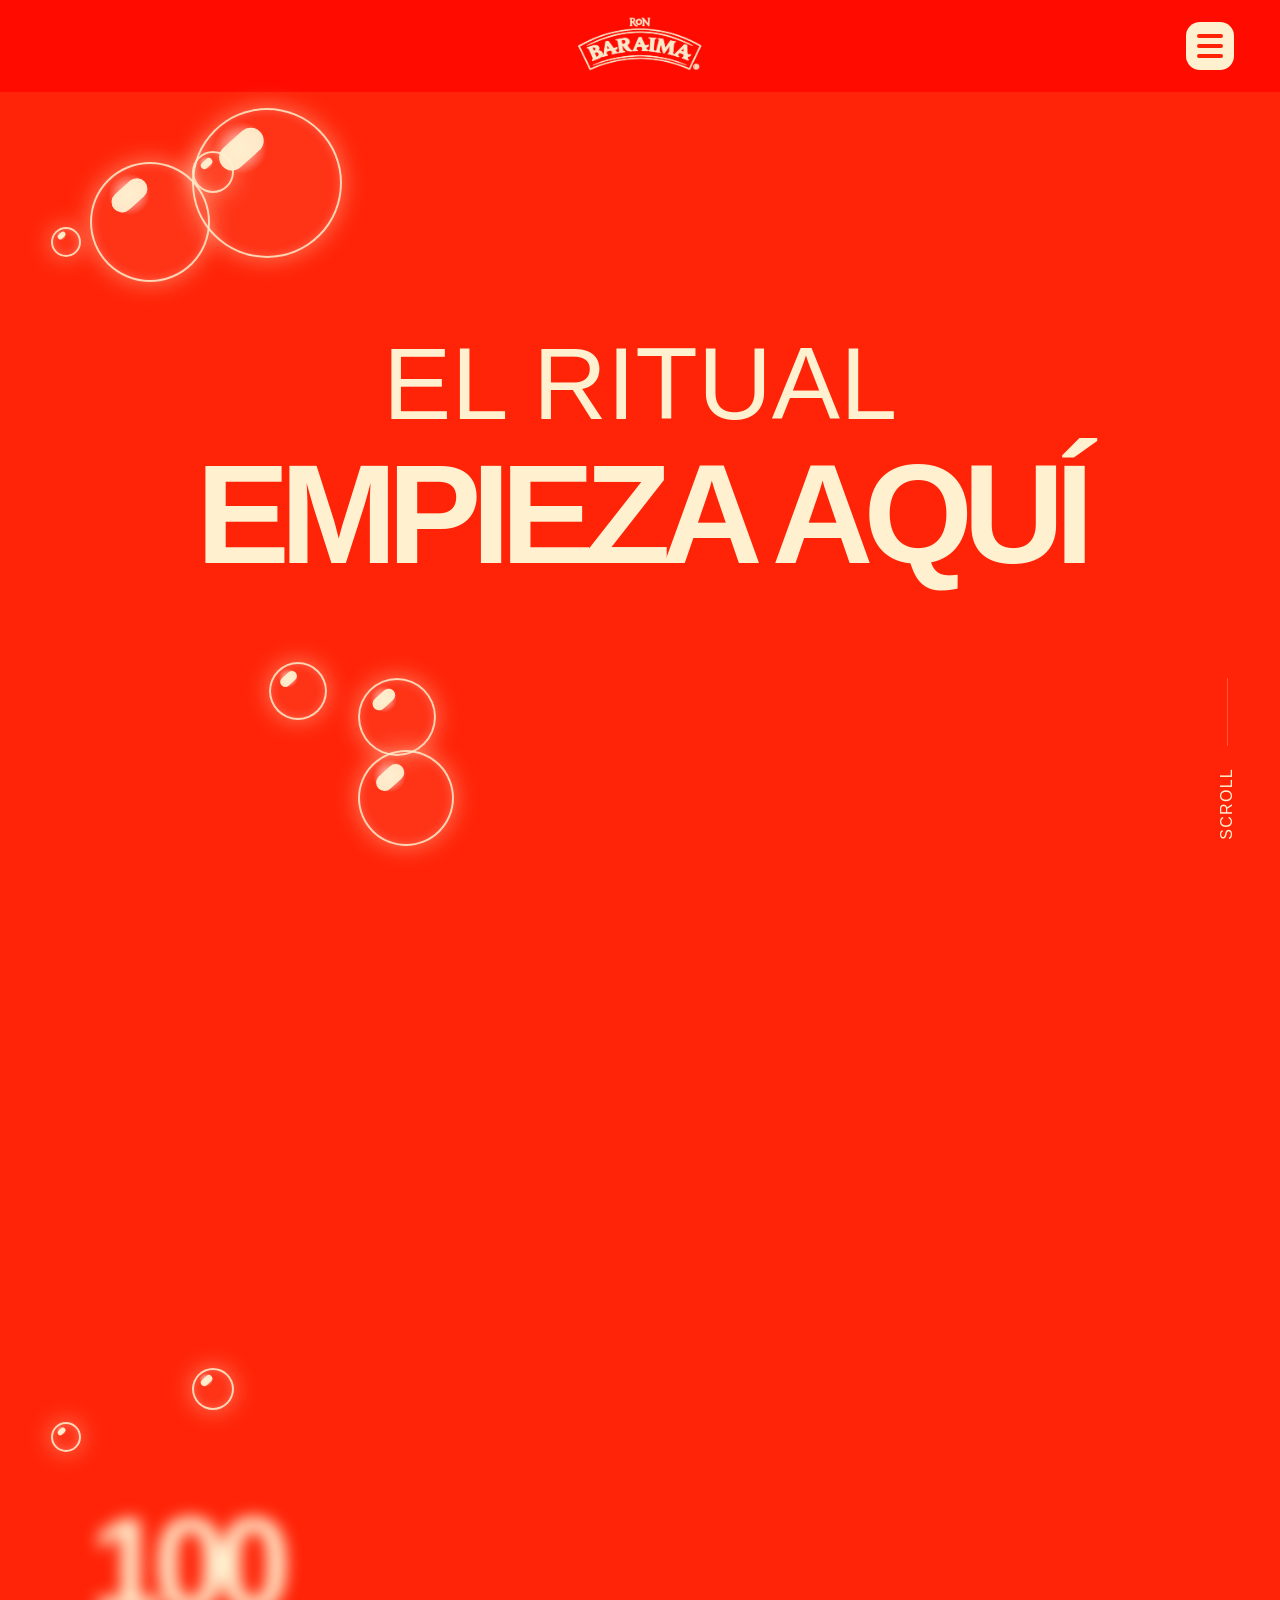
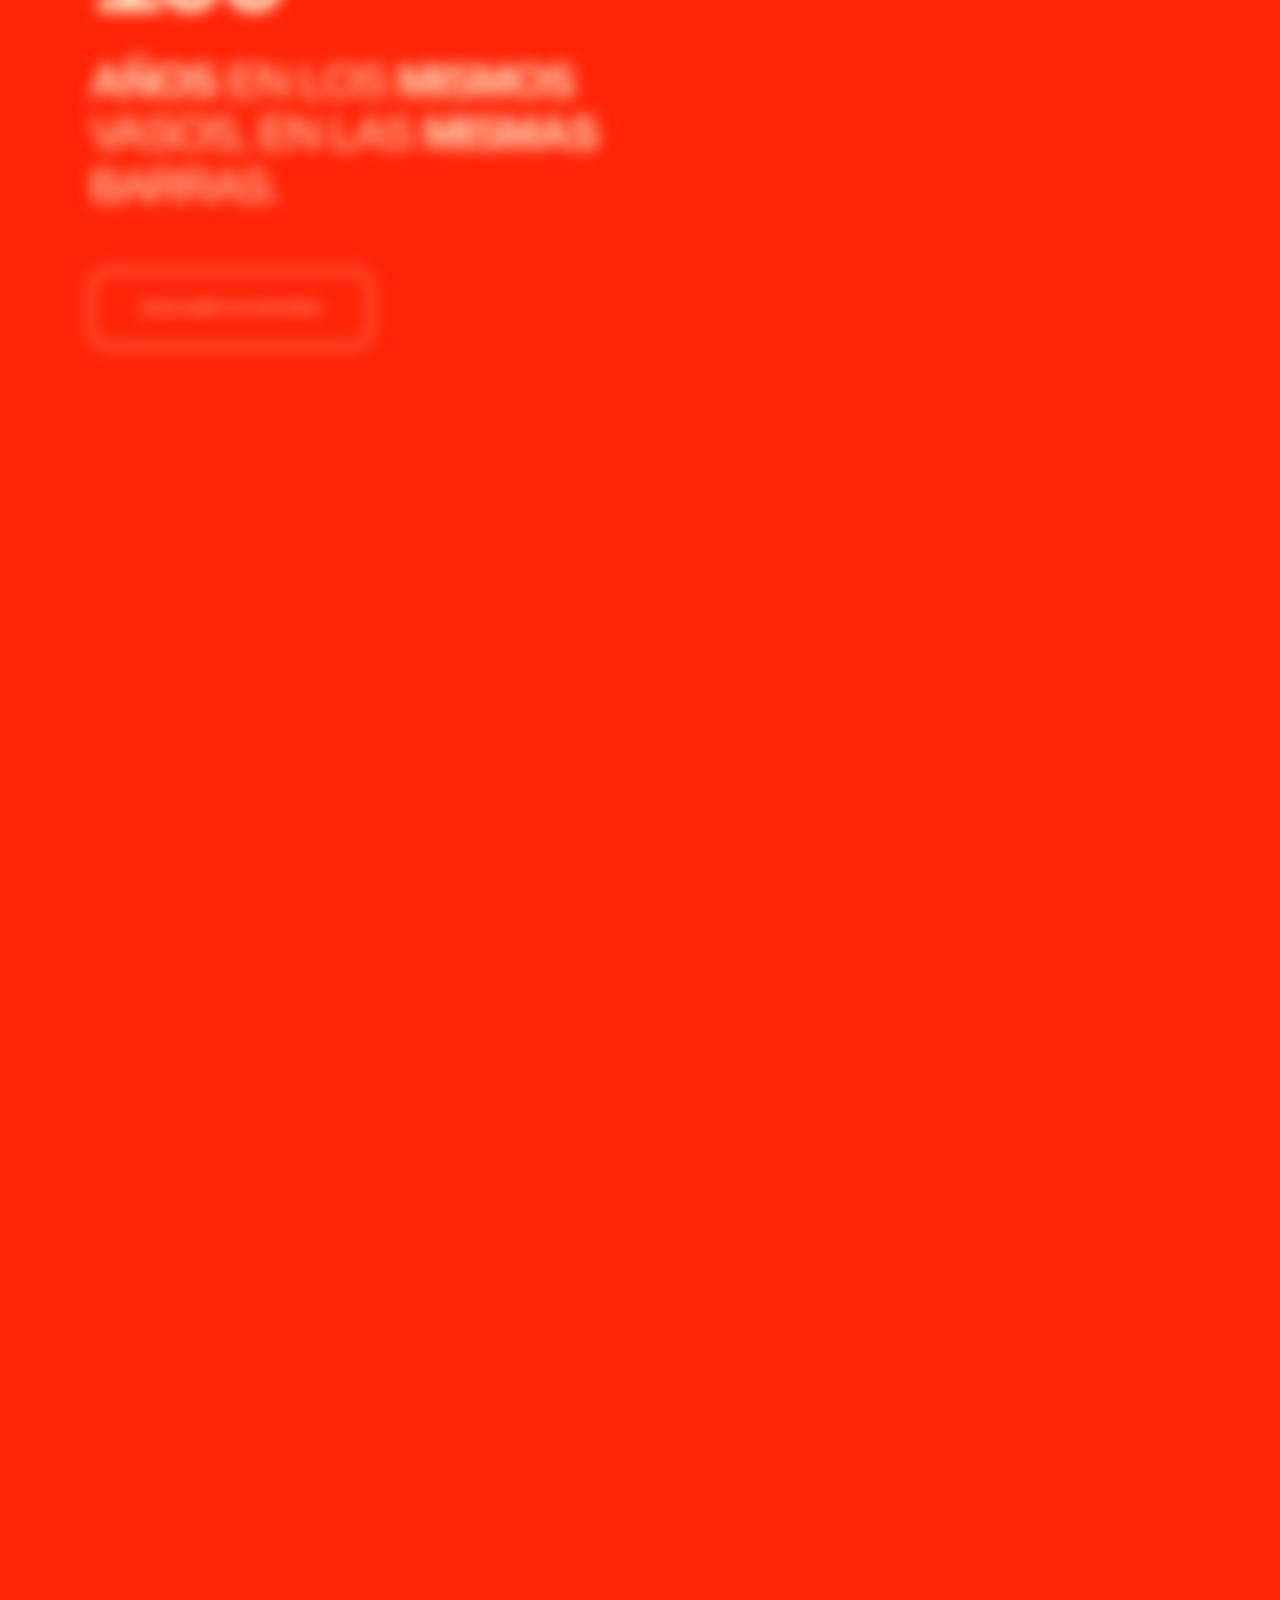
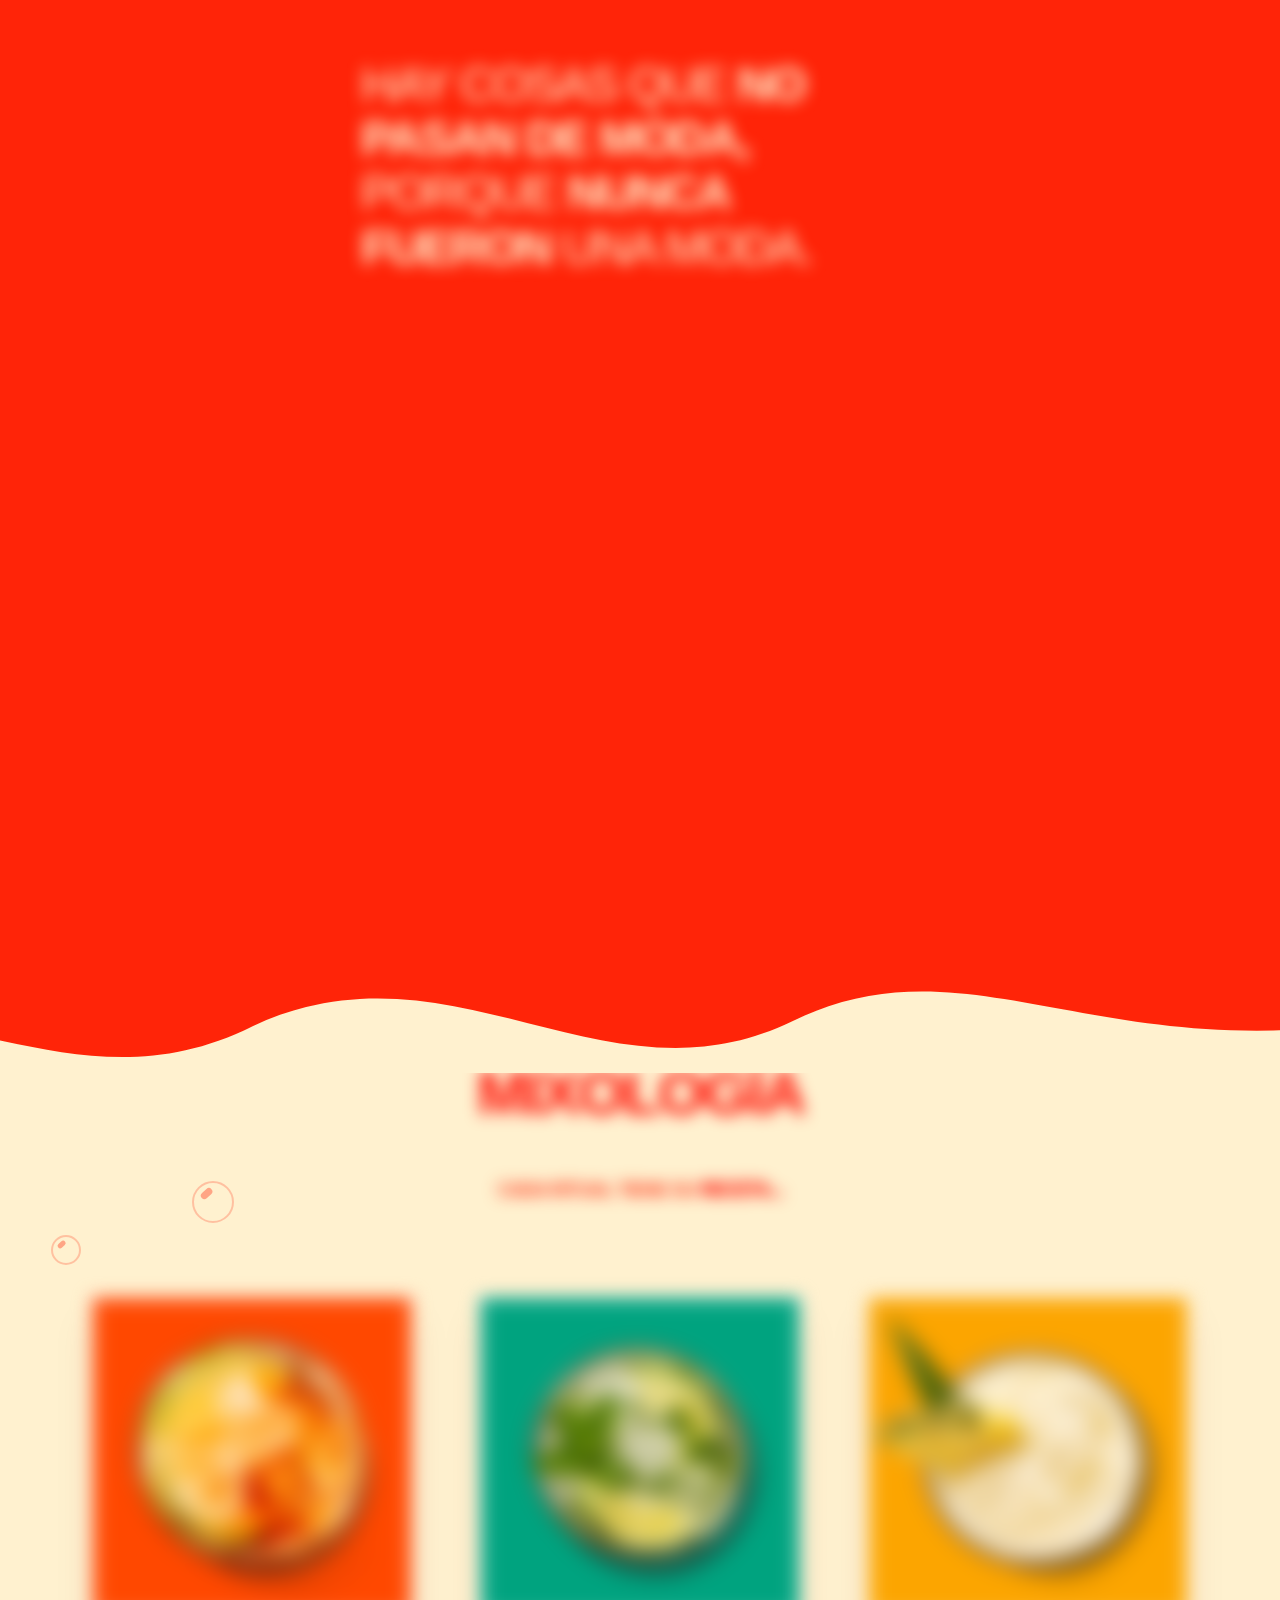
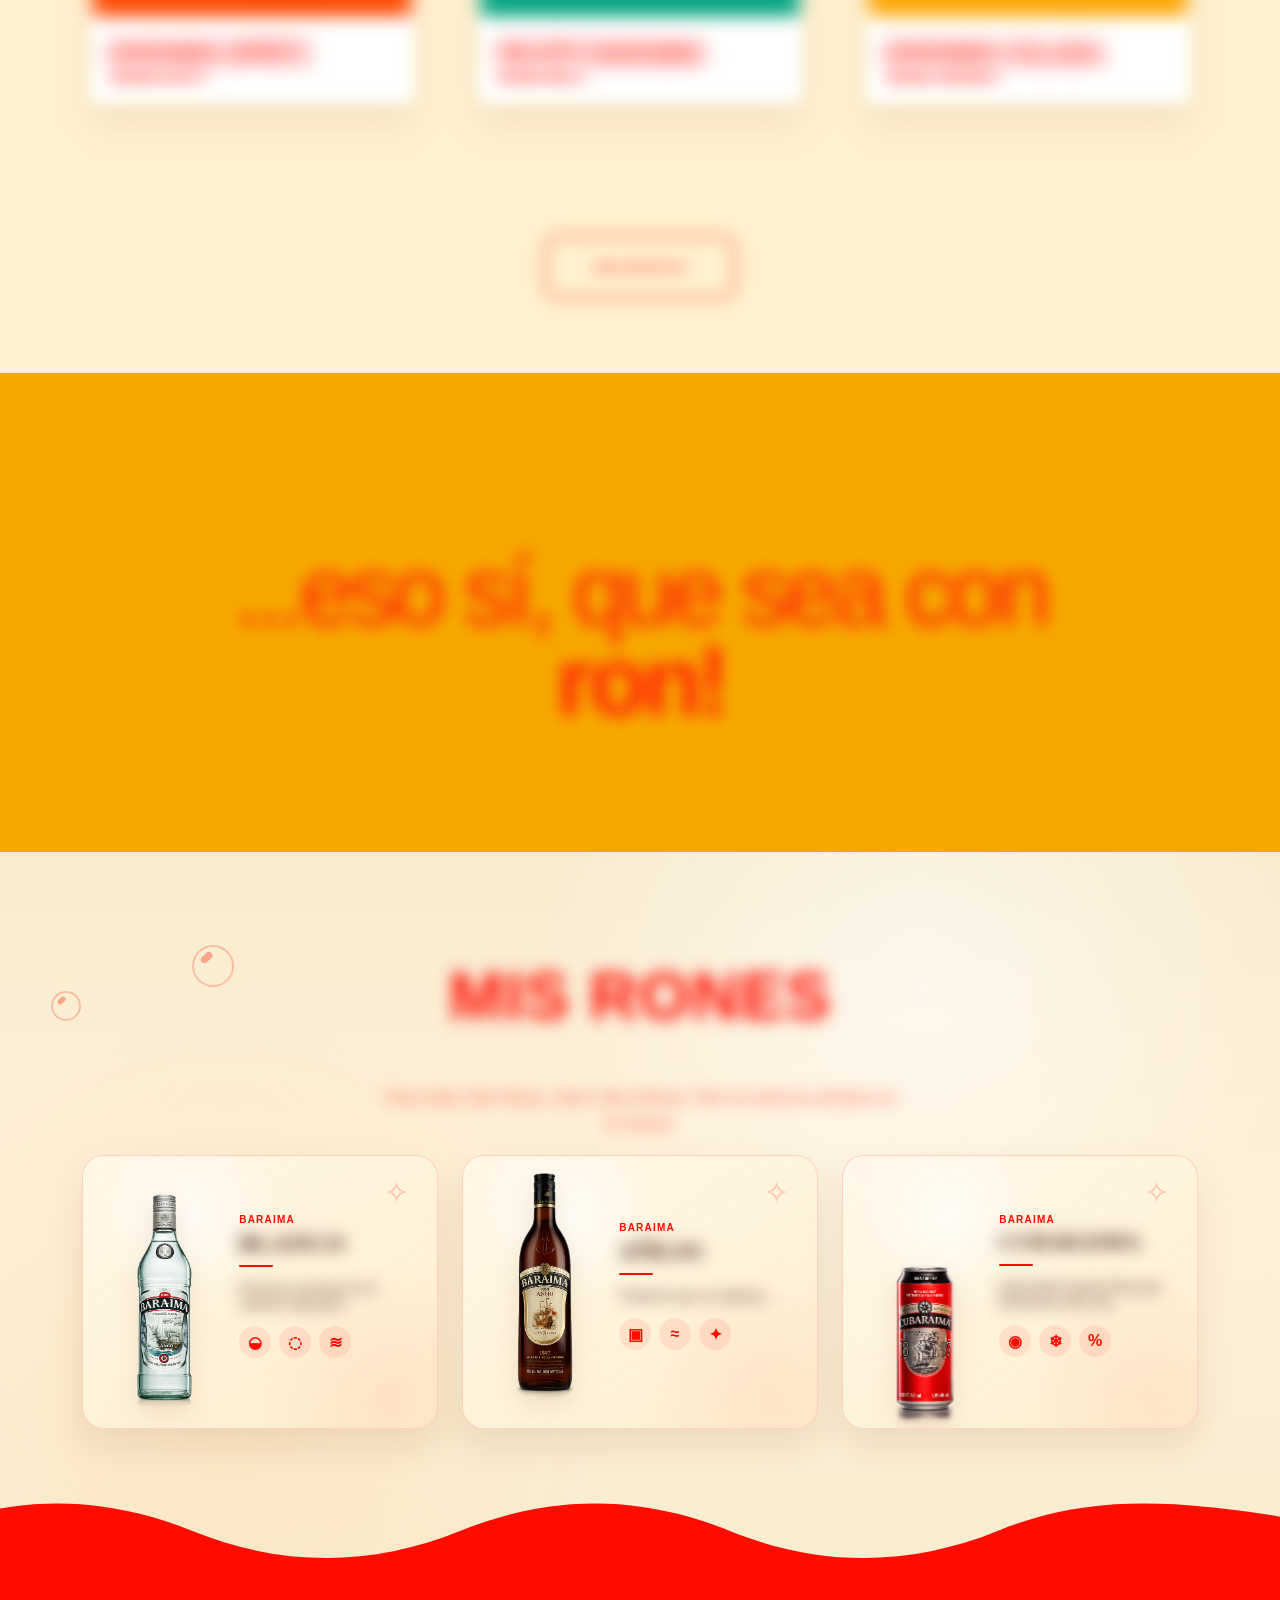
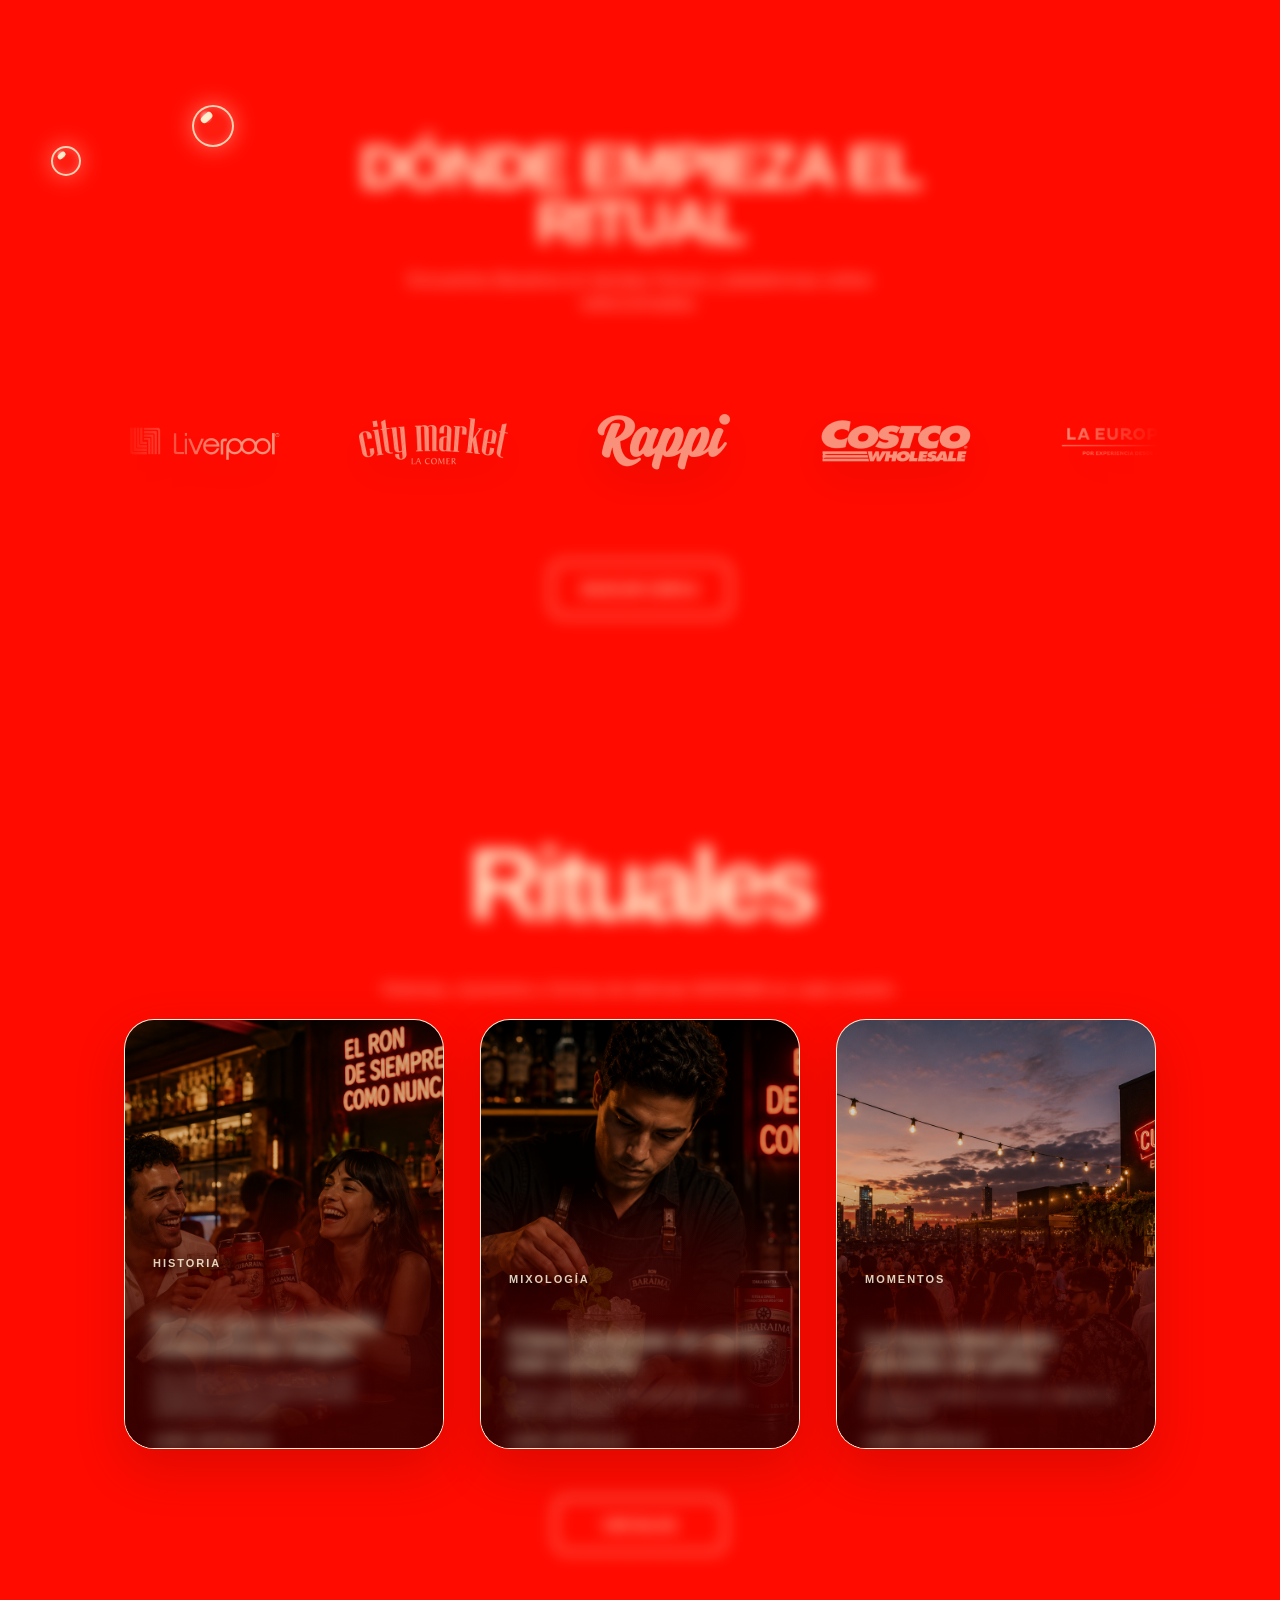
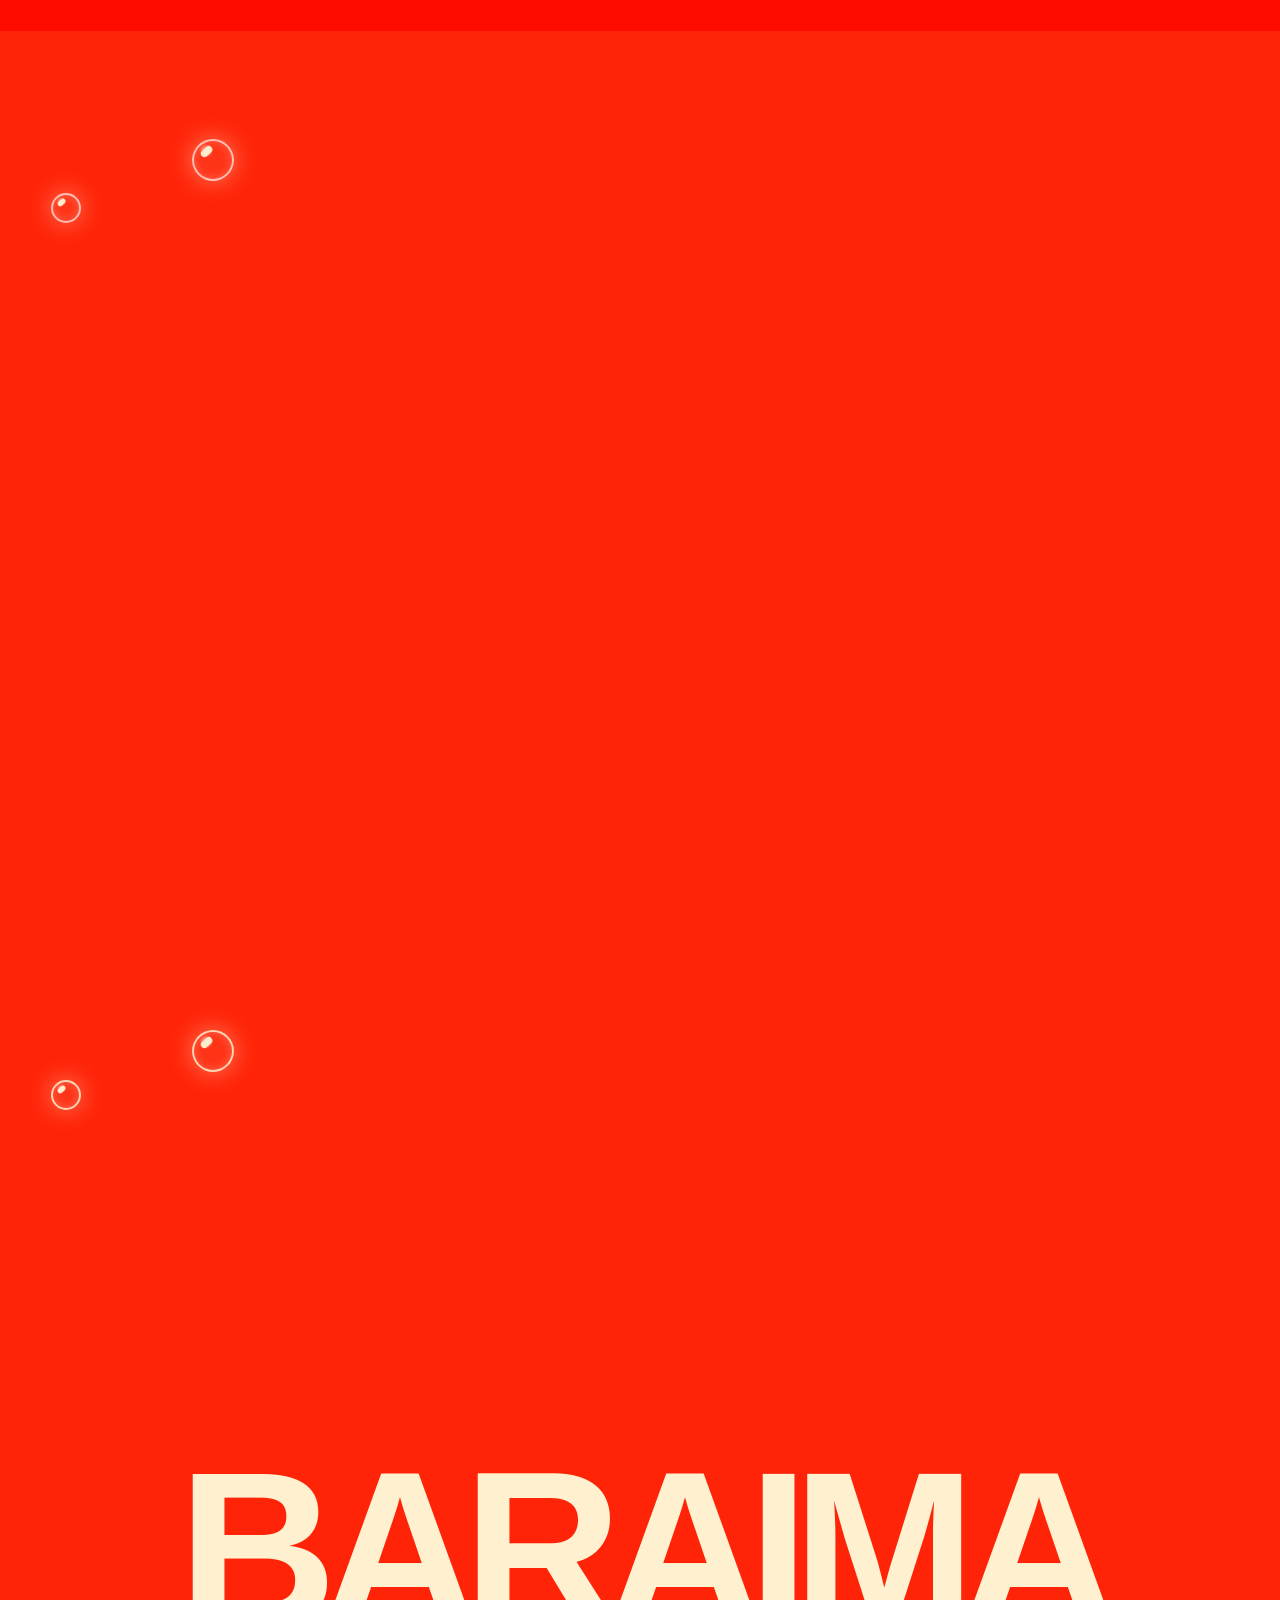
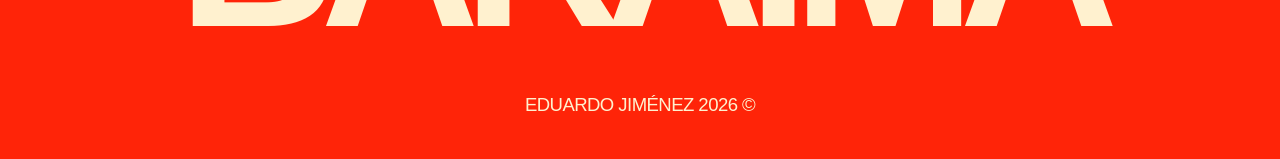
==== commit 8b6181af: "update1155" ====
--- a/index.html
+++ b/index.html
@@ -3,6 +3,10 @@
 <head>
   <meta charset="UTF-8" />
   <meta name="viewport" content="width=device-width, initial-scale=1.0" />
+  <meta name="theme-color" content="#FF0B00" />
+  <meta name="msapplication-navbutton-color" content="#FF0B00" />
+  <meta name="apple-mobile-web-app-capable" content="yes" />
+  <meta name="apple-mobile-web-app-status-bar-style" content="black-translucent" />
   <title>Baraima | El ritual empieza aquí</title>
   <link rel="stylesheet" href="styles.css" />
 </head>
--- a/styles.css
+++ b/styles.css
@@ -13313,3 +13313,84 @@
     z-index:4 !important;
   }
 }
+
+/* V172: mobile Historia can entrance refinement only.
+   Keeps v171 timing and desktop untouched; makes the Historia can enter diagonally upward. */
+@media (max-width:700px){
+  @keyframes mobileHistoryCanDiagonalInV172{
+    0%{
+      opacity:0;
+      transform:translate3d(78px, 128px, 0) rotate(-13deg) scale(.96);
+      filter:blur(3px);
+    }
+    55%{
+      opacity:1;
+      filter:blur(0);
+    }
+    100%{
+      opacity:1;
+      transform:translate3d(0, 0, 0) rotate(-13deg) scale(1);
+      filter:blur(0);
+    }
+  }
+
+  .mobile-history-can-clean{
+    transform:translate3d(78px, 128px, 0) rotate(-13deg) scale(.96) !important;
+    transition:
+      opacity .92s cubic-bezier(.19,1,.22,1),
+      transform .92s cubic-bezier(.19,1,.22,1),
+      filter .62s cubic-bezier(.19,1,.22,1) !important;
+  }
+
+  .history-section.mobile-local-can-visible .mobile-history-can-clean{
+    opacity:1 !important;
+    transform:translate3d(0, 0, 0) rotate(-13deg) scale(1) !important;
+    animation:mobileHistoryCanDiagonalInV172 .98s cubic-bezier(.19,1,.22,1) both !important;
+  }
+
+  .history-section.mobile-local-can-exit .mobile-history-can-clean{
+    animation:none !important;
+    opacity:0 !important;
+    transform:translate3d(58px, 96px, 0) rotate(-13deg) scale(.965) !important;
+    filter:blur(2px) !important;
+  }
+}
+
+
+/* V173: final mobile polish.
+   - Historia can keeps the approved diagonal entrance, but exits with a matching smooth diagonal fade.
+   - Mobile top UI waits until the white wave actually reaches the top before switching to light mode.
+   - Theme color stays Baraima red for mobile browser chrome/notch areas. */
+:root{
+  --baraima-theme-red:#FF0B00;
+}
+html,
+body{
+  background-color:var(--baraima-theme-red);
+}
+@media (max-width:700px){
+  @keyframes mobileHistoryCanDiagonalOutV173{
+    0%{
+      opacity:1;
+      transform:translate3d(0, 0, 0) rotate(-13deg) scale(1);
+      filter:blur(0);
+    }
+    45%{
+      opacity:.72;
+      filter:blur(.35px);
+    }
+    100%{
+      opacity:0;
+      transform:translate3d(70px, 118px, 0) rotate(-13deg) scale(.96);
+      filter:blur(2.6px);
+    }
+  }
+
+  .history-section.mobile-local-can-exit .mobile-history-can-clean{
+    opacity:0 !important;
+    transform:translate3d(70px, 118px, 0) rotate(-13deg) scale(.96) !important;
+    filter:blur(2.6px) !important;
+    animation:mobileHistoryCanDiagonalOutV173 1.04s cubic-bezier(.22,.61,.36,1) both !important;
+    transition:none !important;
+  }
+}
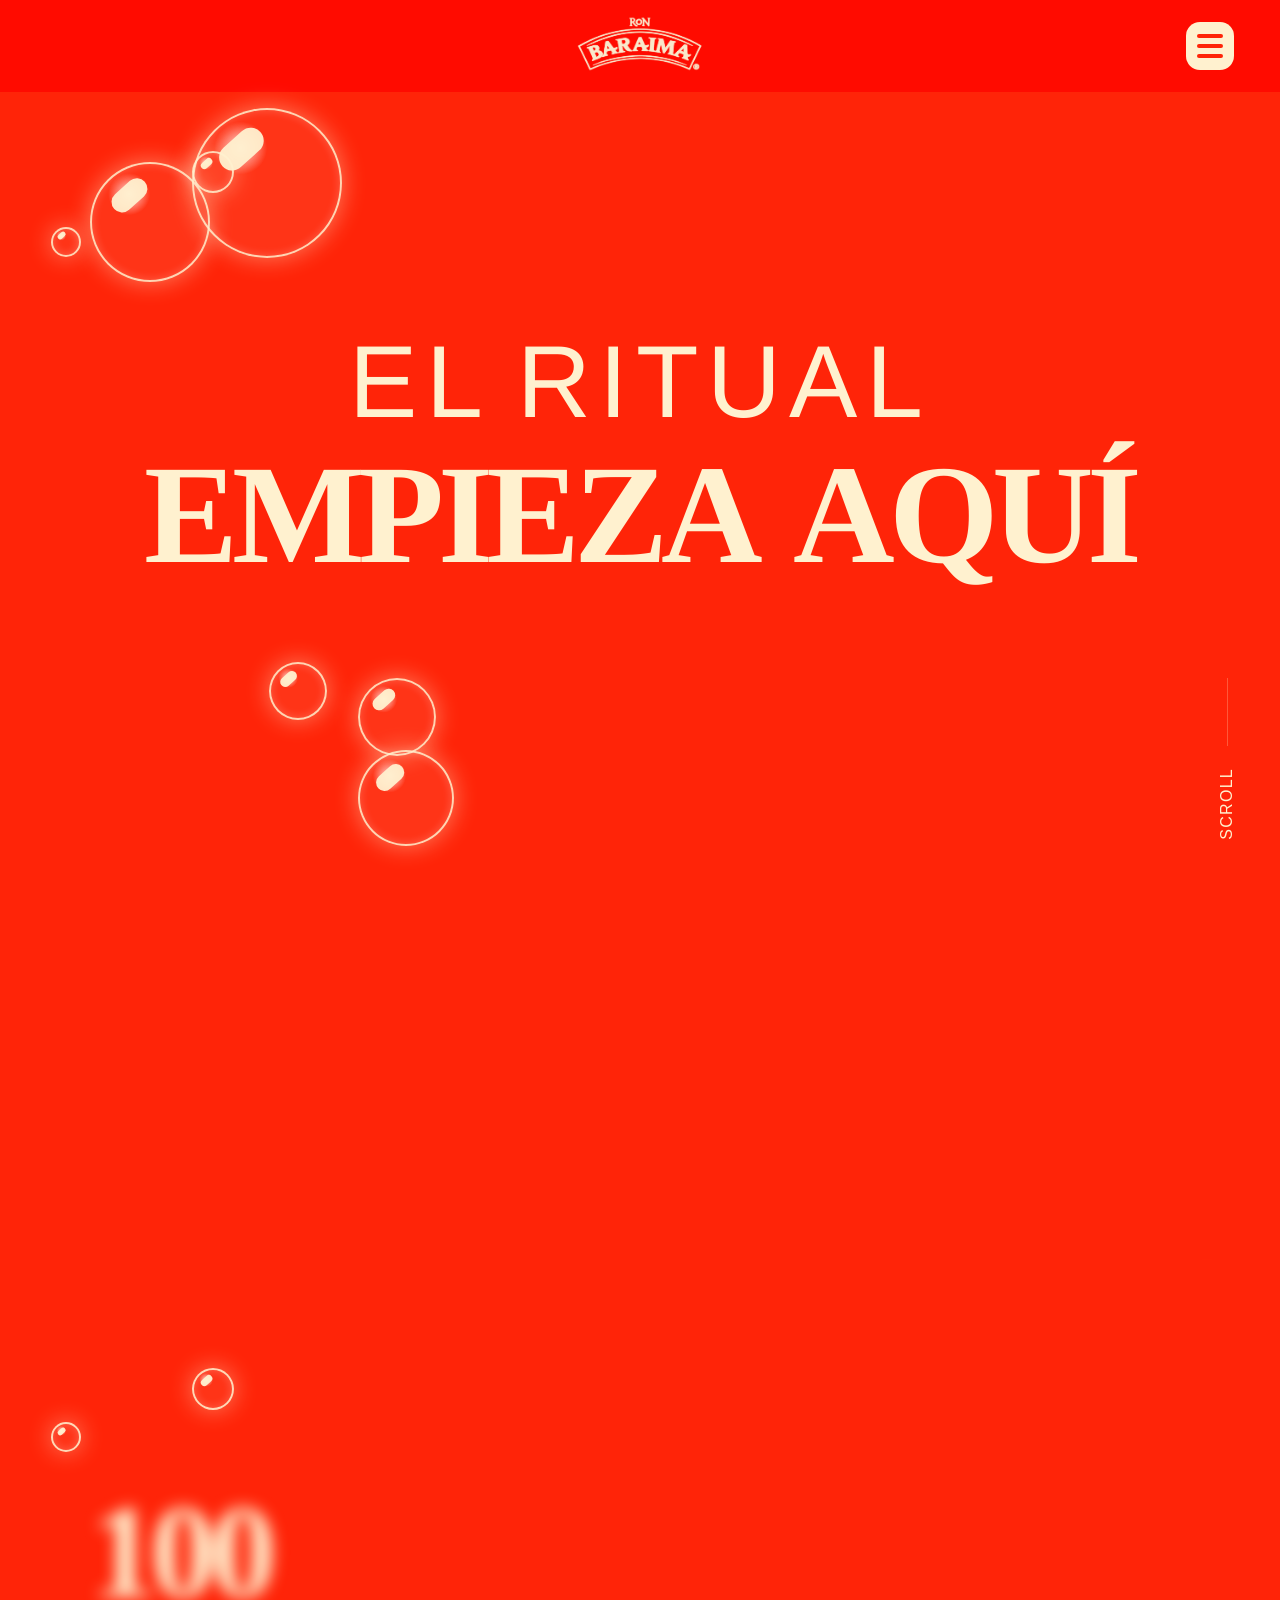
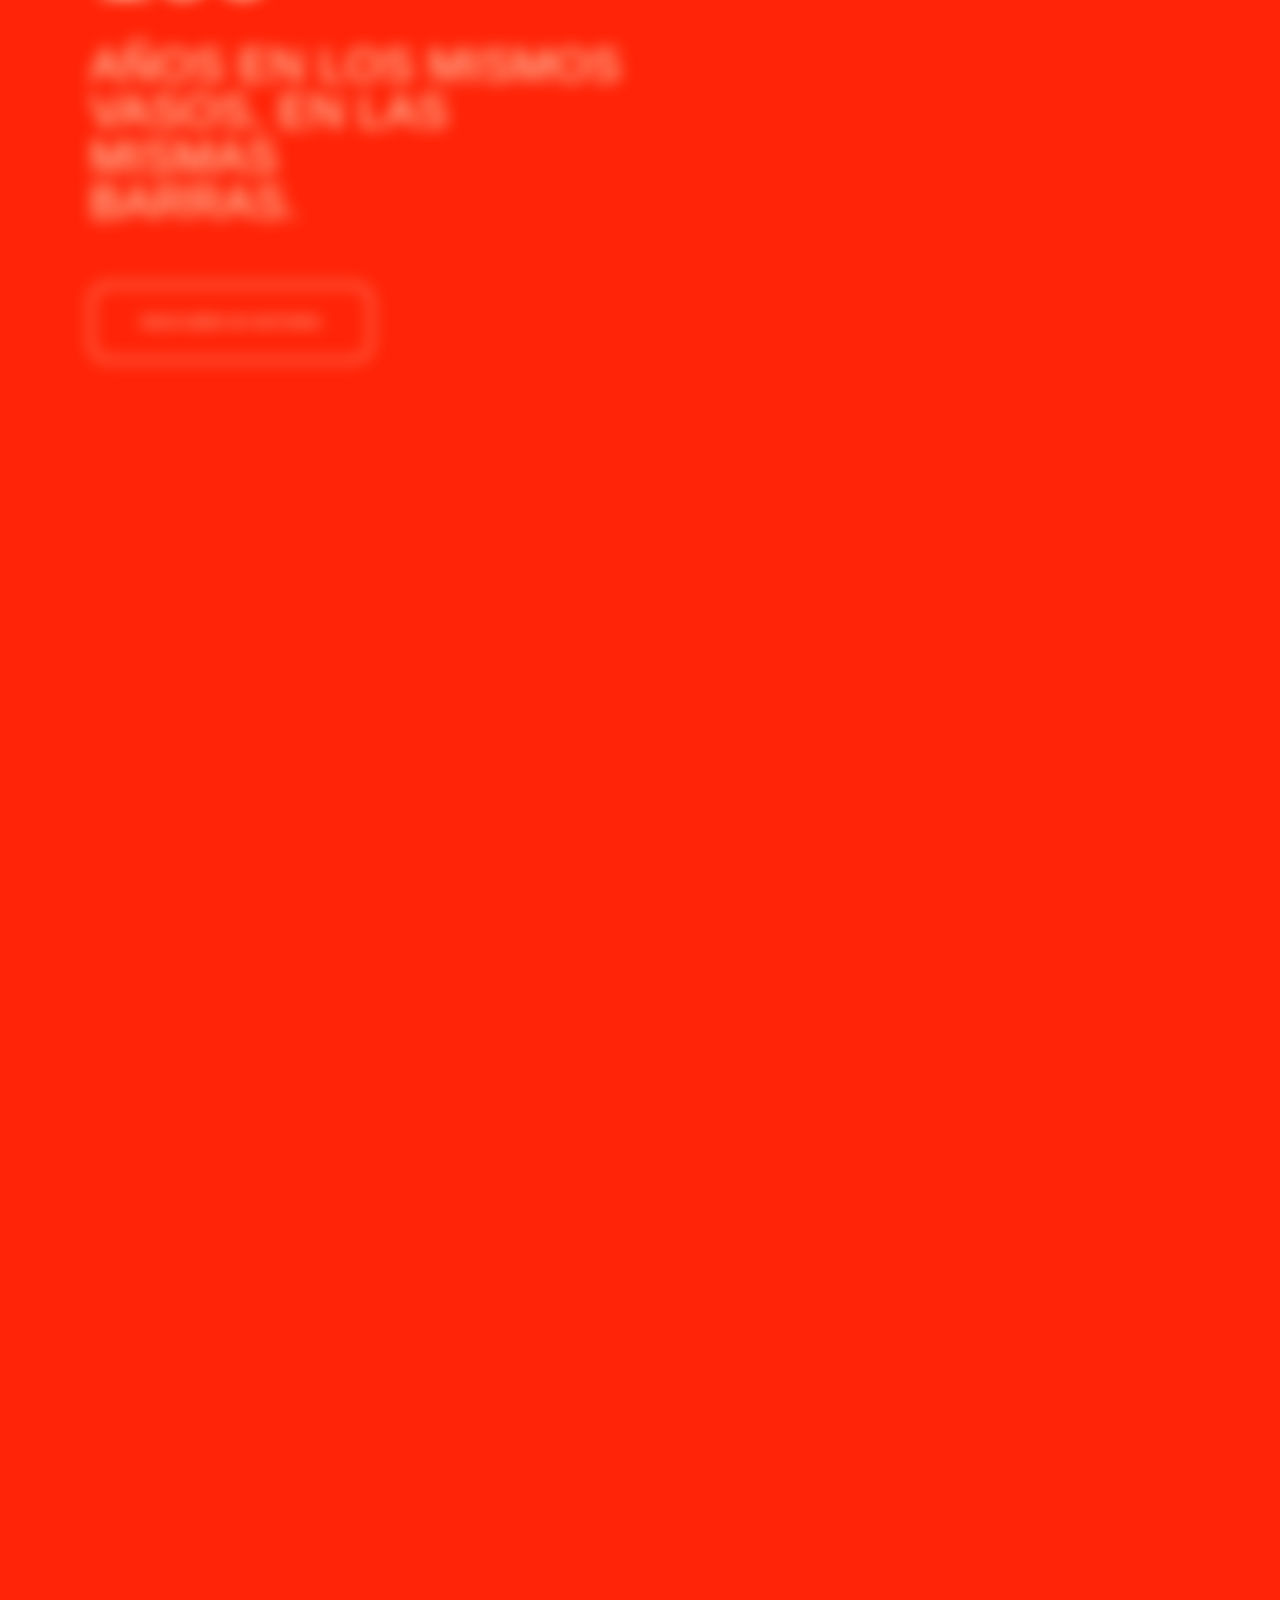
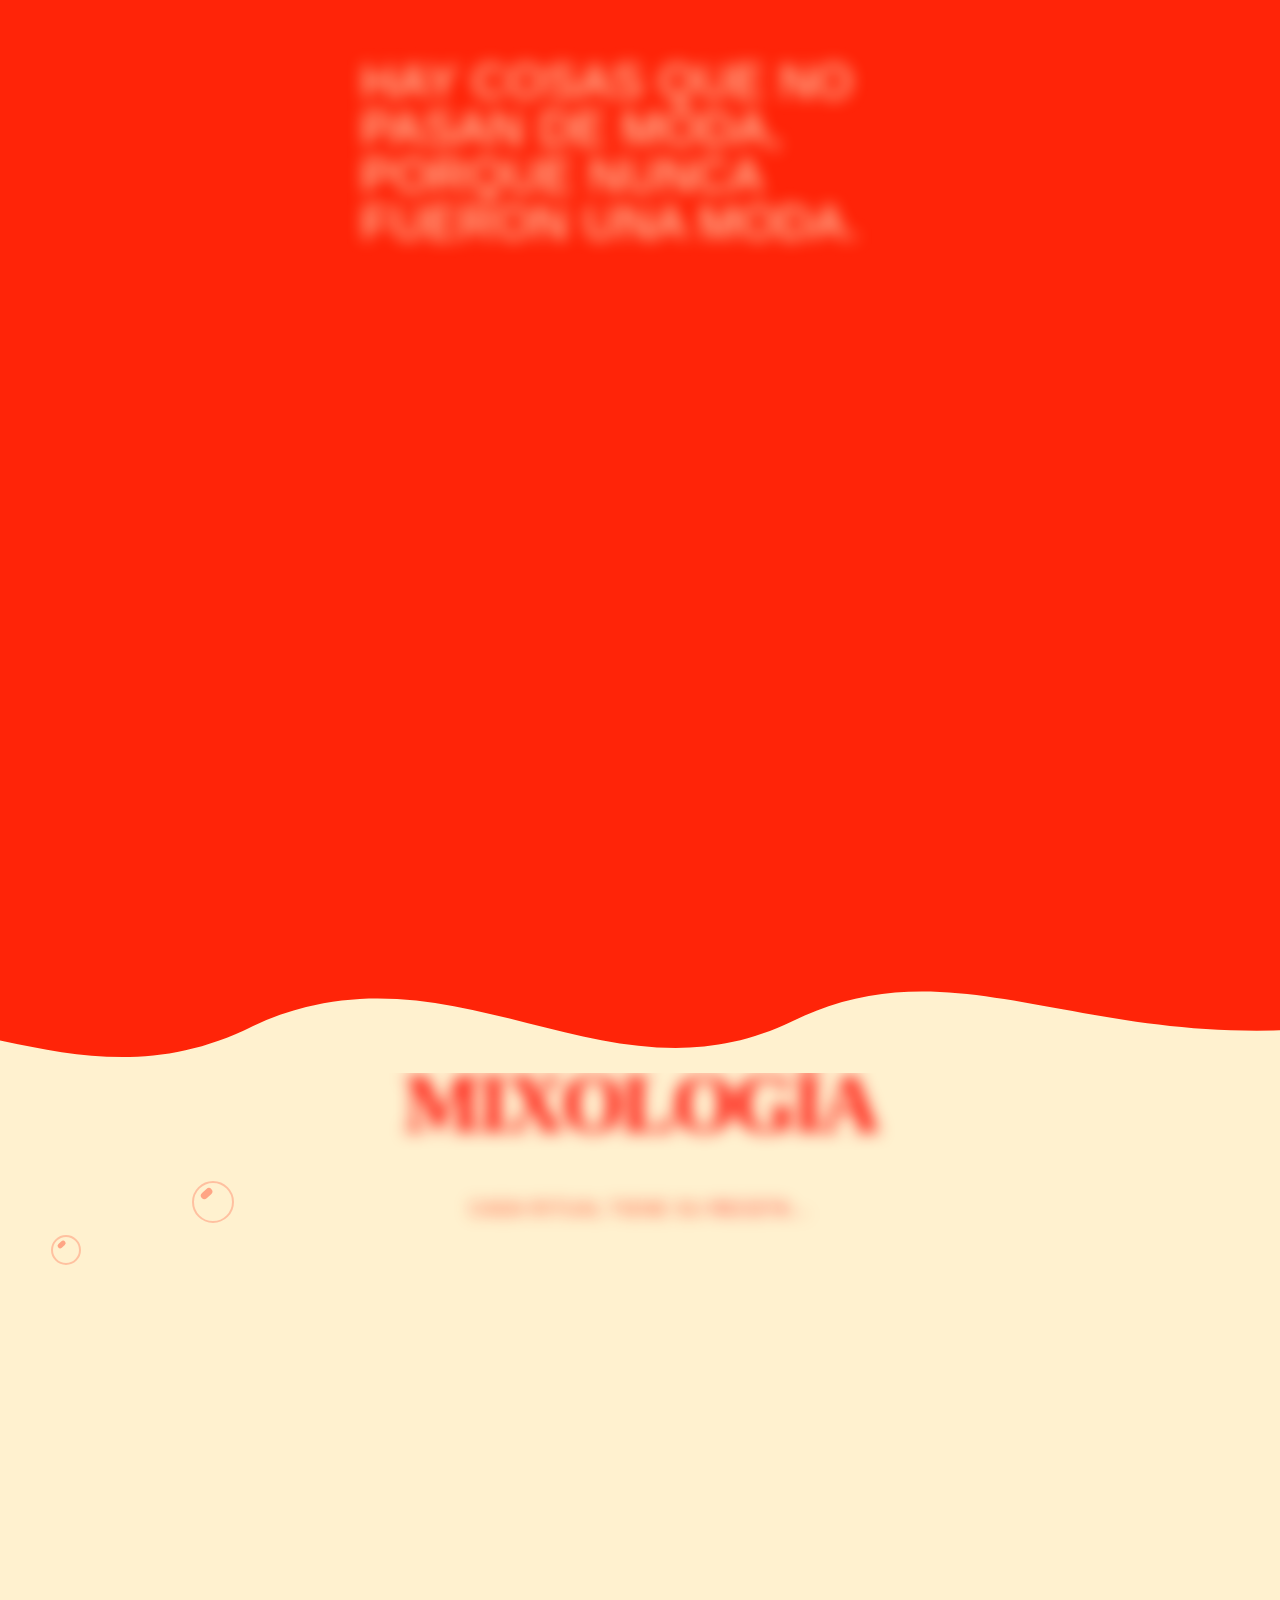
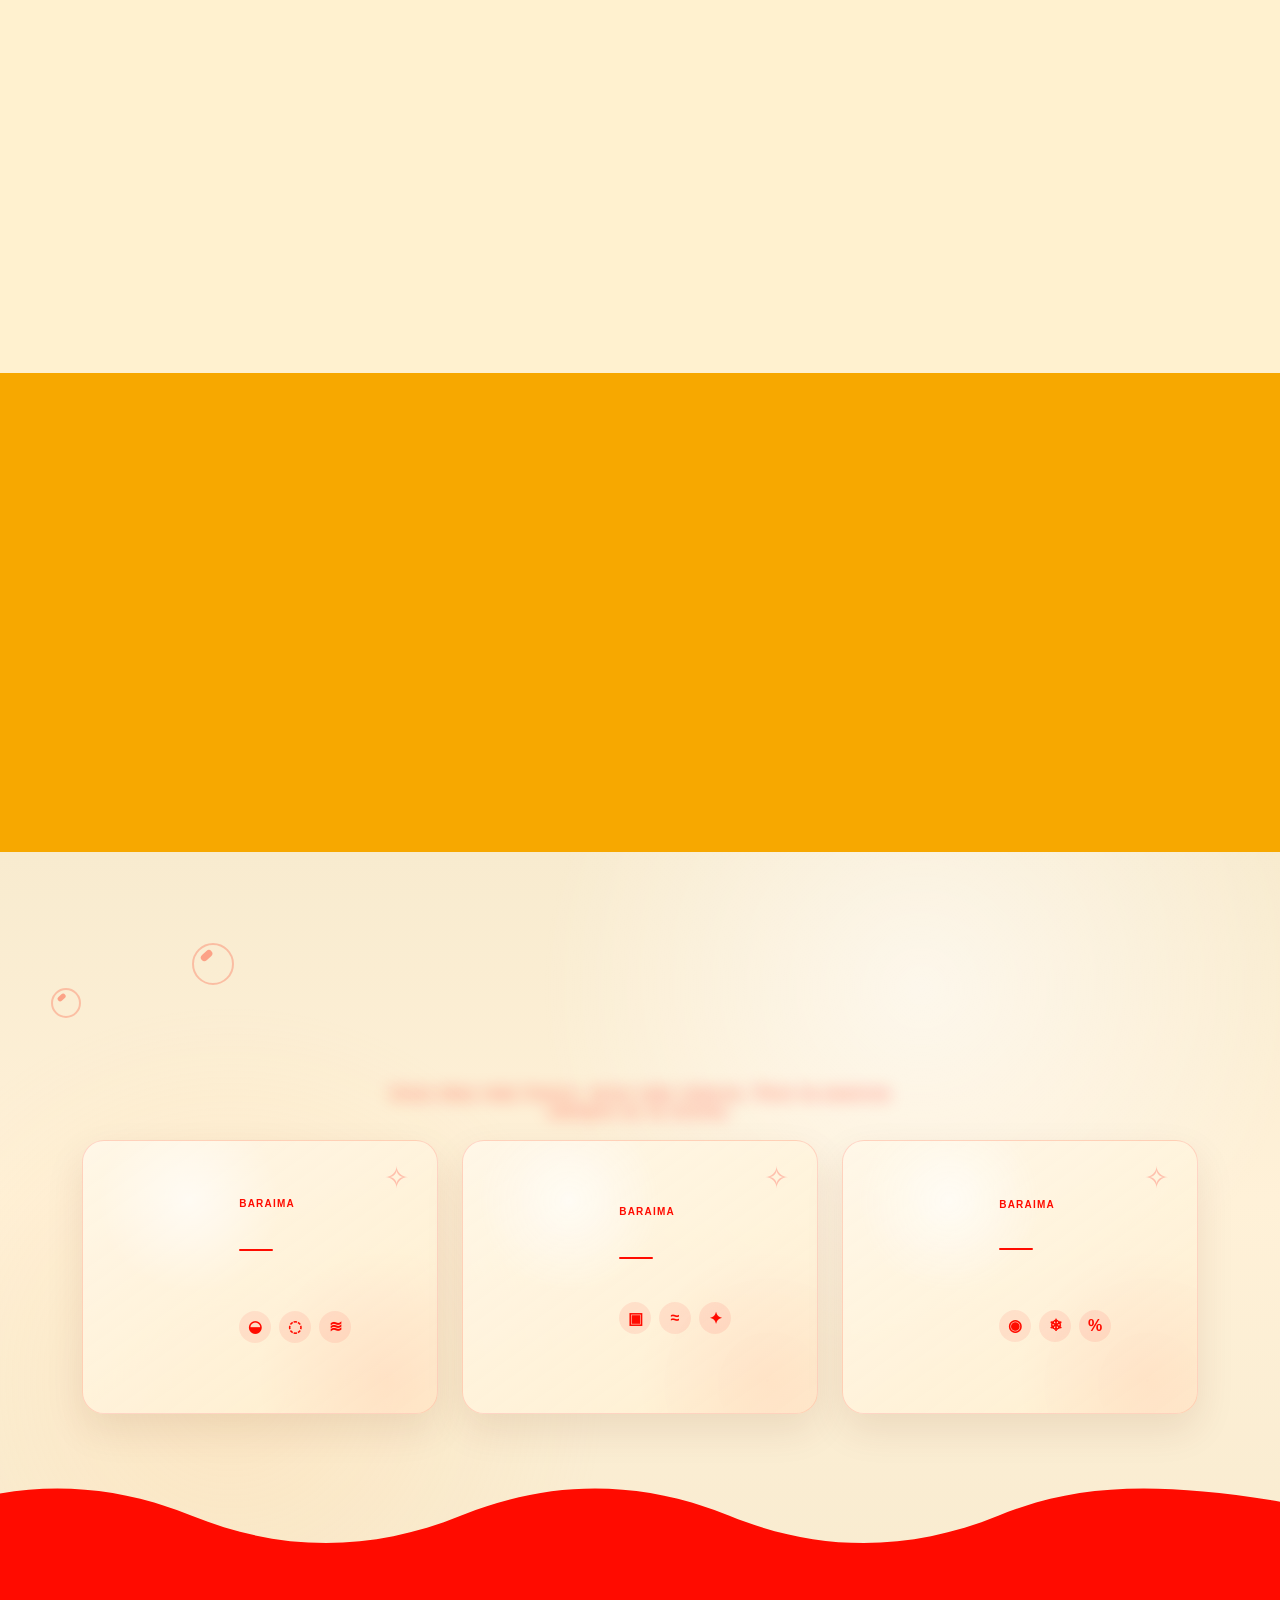
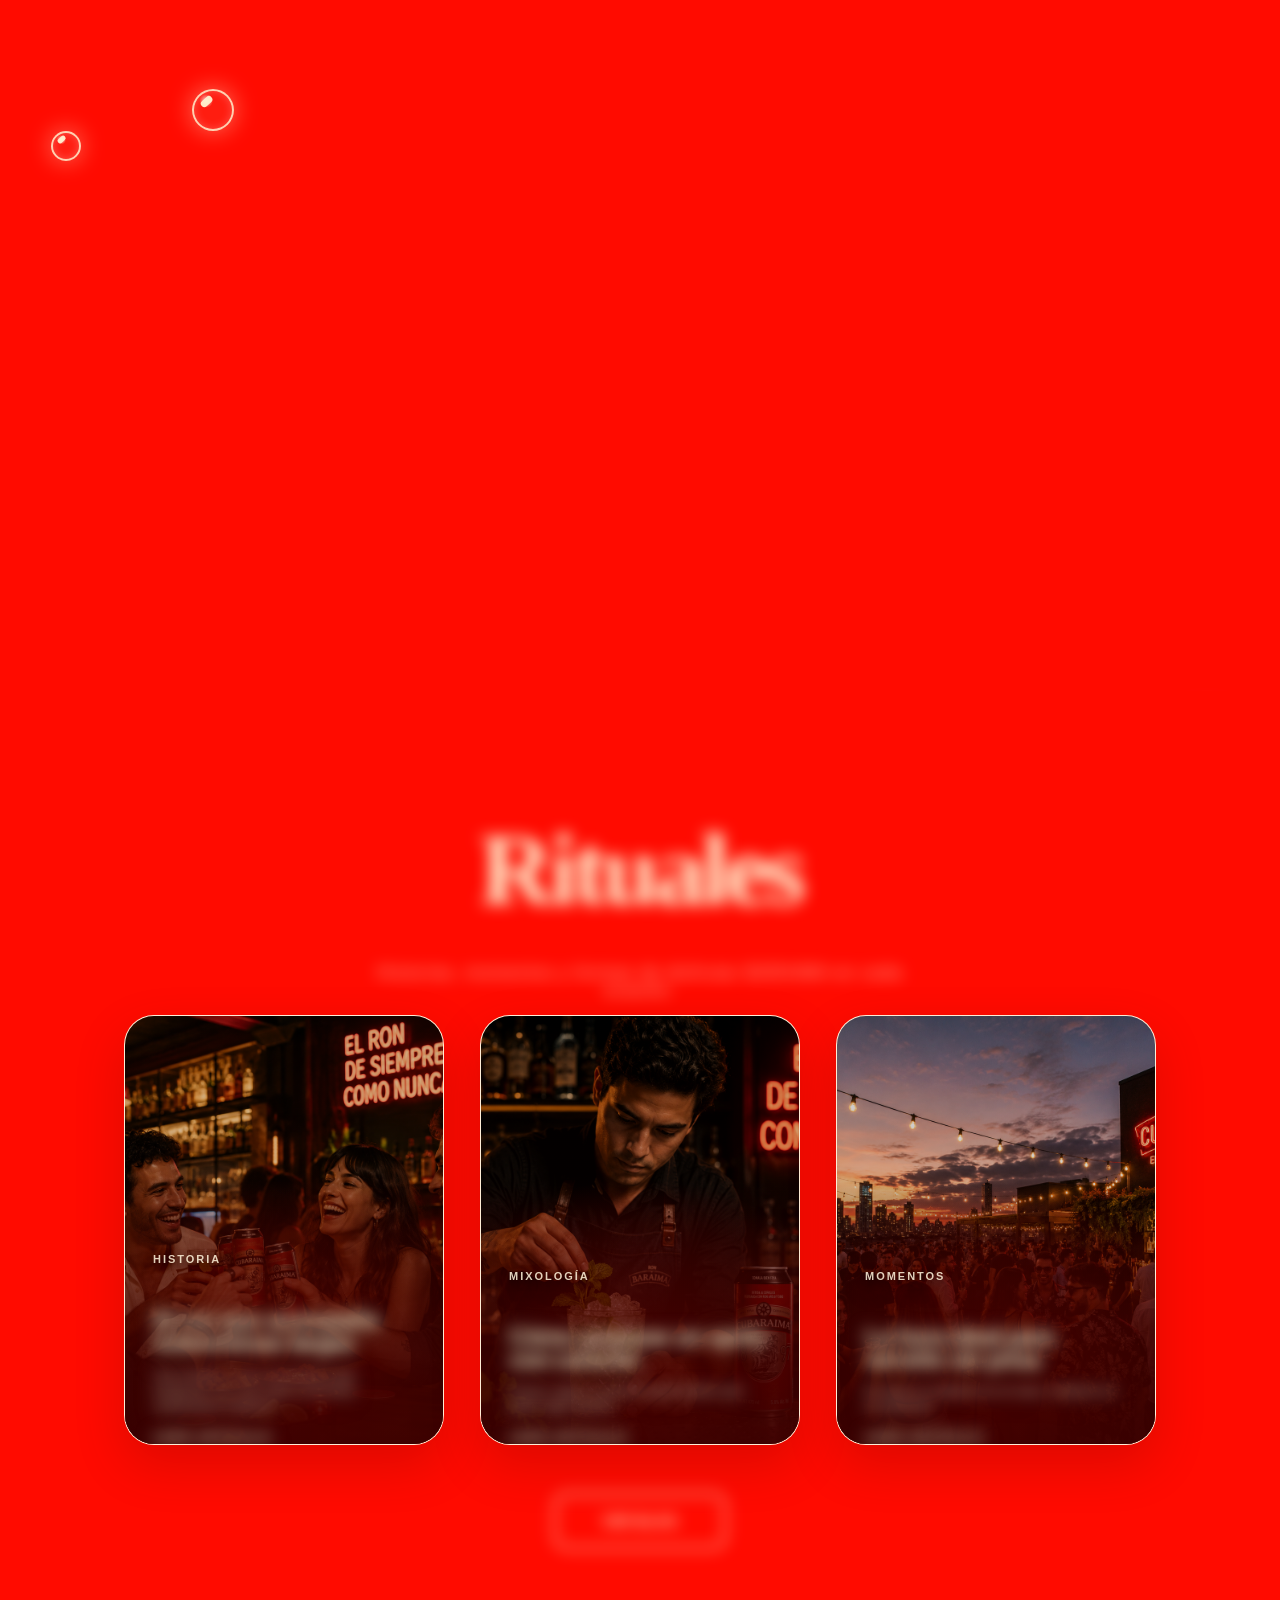
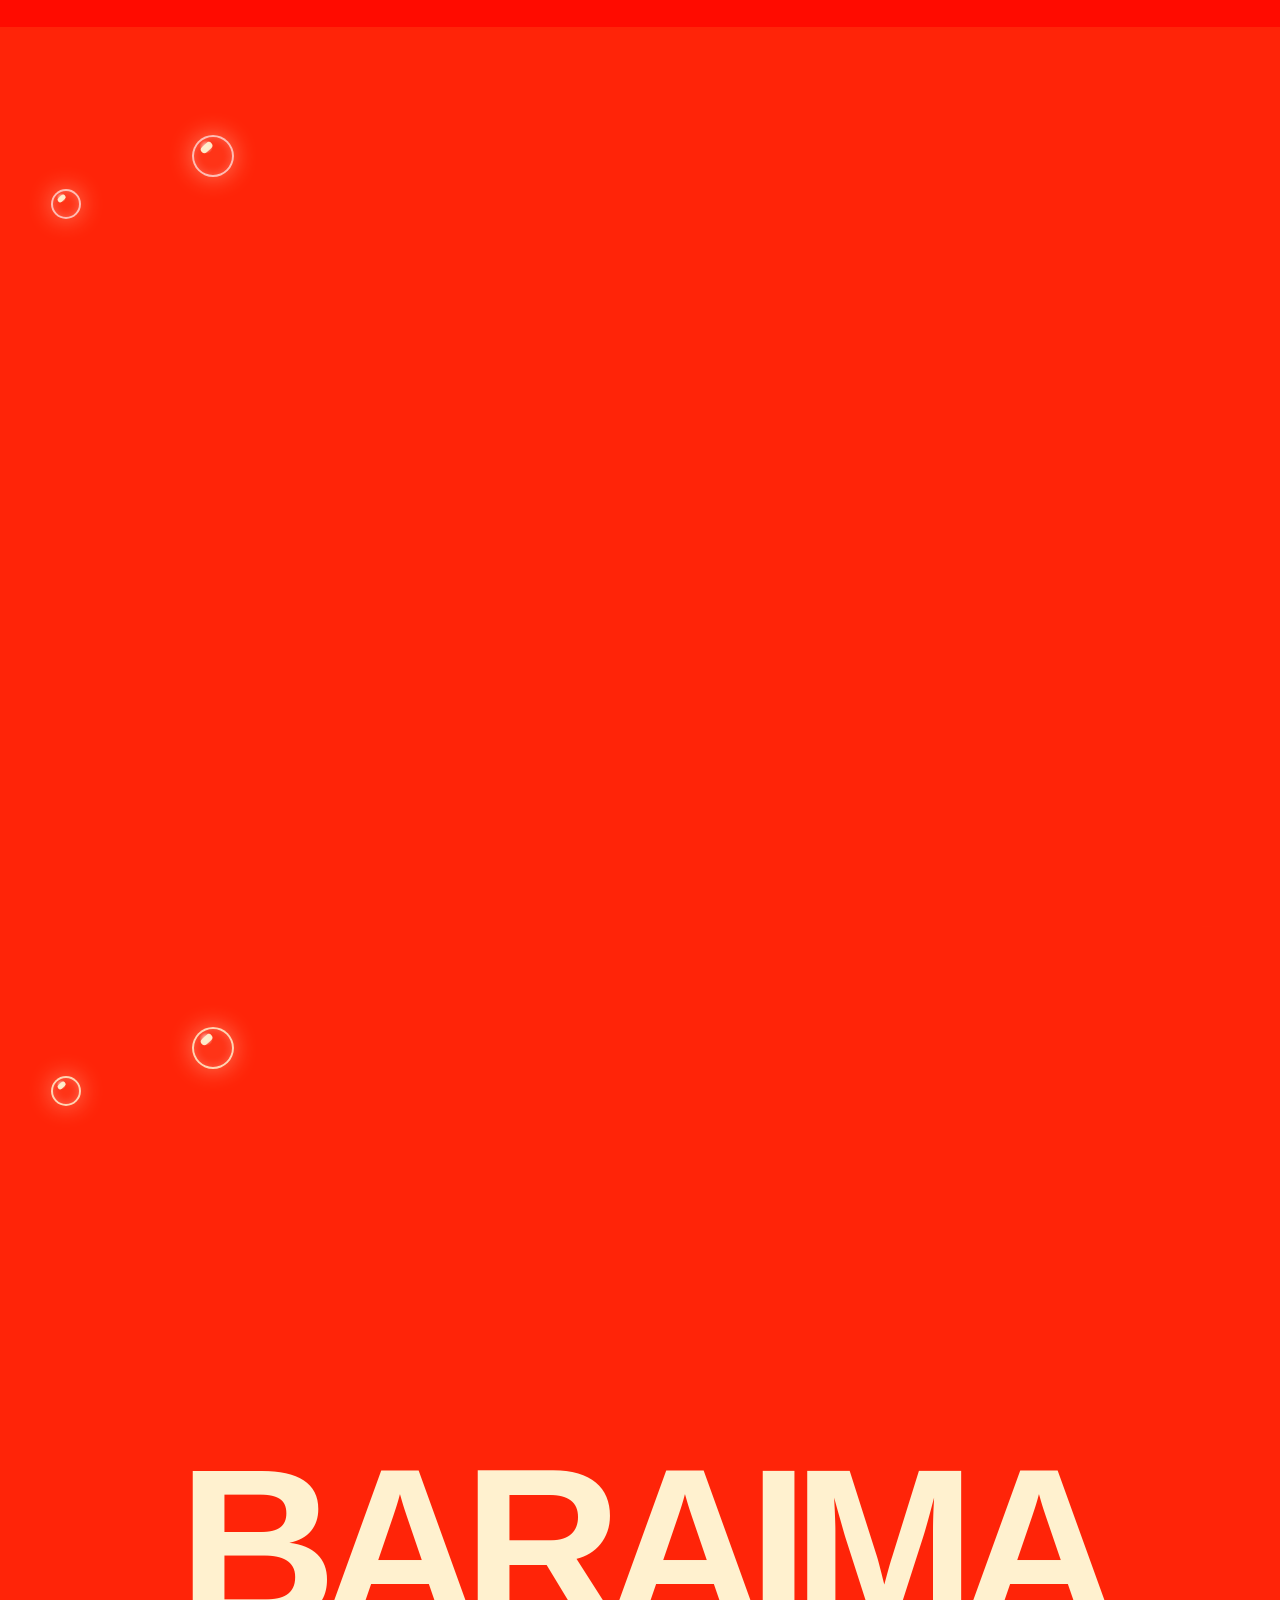
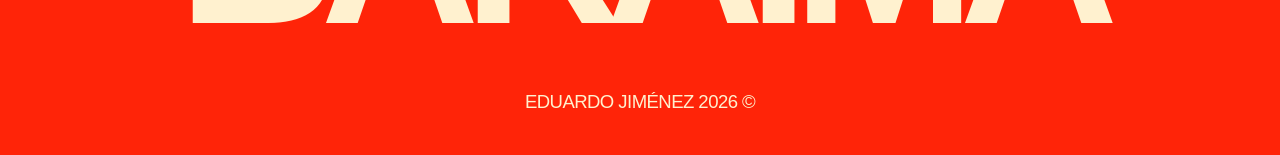
==== commit f6a18144: "up1245" ====
--- a/index.html
+++ b/index.html
@@ -4,6 +4,7 @@
   <meta charset="UTF-8" />
   <meta name="viewport" content="width=device-width, initial-scale=1.0" />
   <meta name="theme-color" content="#FF0B00" />
+  <meta name="color-scheme" content="light" />
   <meta name="msapplication-navbutton-color" content="#FF0B00" />
   <meta name="apple-mobile-web-app-capable" content="yes" />
   <meta name="apple-mobile-web-app-status-bar-style" content="black-translucent" />
--- a/styles.css
+++ b/styles.css
@@ -13394,3 +13394,495 @@
     transition:none !important;
   }
 }
+
+/* V174: restore ONLY Historia mobile can exit behavior from v171.
+   Keeps the approved v172 diagonal entrance and does not touch Proceso/desktop. */
+@media (max-width:700px){
+  .history-section.mobile-local-can-exit .mobile-history-can-clean{
+    animation:none !important;
+    opacity:0 !important;
+    transform:translate3d(46px, 64px, 0) rotate(-13deg) scale(.985) !important;
+    filter:none !important;
+    transition:
+      opacity .92s cubic-bezier(.19,1,.22,1),
+      transform .92s cubic-bezier(.19,1,.22,1) !important;
+  }
+}
+
+/* V175: final Historia mobile can exit copied from v171 behavior.
+   Only Historia mobile can is affected. Proceso and desktop remain untouched. */
+@media (max-width:700px){
+  .mobile-history-can-clean{
+    transform:translate3d(78px, 128px, 0) rotate(-13deg) scale(.96) !important;
+    opacity:0 !important;
+    filter:none !important;
+    animation:none !important;
+    transition:
+      opacity .92s cubic-bezier(.19,1,.22,1),
+      transform .92s cubic-bezier(.19,1,.22,1) !important;
+  }
+
+  .history-section.mobile-local-can-visible .mobile-history-can-clean{
+    opacity:1 !important;
+    transform:translate3d(0, 0, 0) rotate(-13deg) scale(1) !important;
+    filter:none !important;
+    animation:none !important;
+    transition:
+      opacity .92s cubic-bezier(.19,1,.22,1),
+      transform .92s cubic-bezier(.19,1,.22,1) !important;
+  }
+
+  .history-section.mobile-local-can-exit .mobile-history-can-clean{
+    opacity:0 !important;
+    transform:translate3d(46px, 64px, 0) rotate(-13deg) scale(.985) !important;
+    filter:none !important;
+    animation:none !important;
+    transition:
+      opacity .92s cubic-bezier(.19,1,.22,1),
+      transform .92s cubic-bezier(.19,1,.22,1) !important;
+  }
+}
+
+/* V176: tema rojo del navegador + hero text bubble-rise */
+:root{
+  --browser-theme-red:#FF0B00;
+}
+html,
+body{
+  background-color:var(--browser-theme-red) !important;
+}
+.hero-copy.hero-bubble-ready p,
+.hero-copy.hero-bubble-ready h1{
+  opacity:1 !important;
+}
+.hero-copy.hero-bubble-ready .hero-bubble-word{
+  display:inline-block;
+  white-space:nowrap;
+}
+.hero-copy.hero-bubble-ready .hero-bubble-char{
+  display:inline-block;
+  opacity:0;
+  transform:translate3d(0,42px,0) scale(.92) rotate(var(--r, 0deg));
+  filter:blur(10px);
+  transform-origin:50% 100%;
+  animation:heroBubbleRise 1150ms cubic-bezier(.16,1,.3,1) forwards;
+  animation-delay:var(--d, 0ms);
+  will-change:transform,opacity,filter;
+}
+.hero-copy.hero-bubble-ready .hero-bubble-space{
+  display:inline-block;
+  width:.26em;
+}
+.hero-copy.hero-bubble-ready h1 .hero-bubble-char{
+  animation-duration:1280ms;
+}
+.hero-copy.hero-bubble-ready .hero-bubble-word:nth-child(2n) .hero-bubble-char{
+  transform:translate3d(0,52px,0) scale(.9) rotate(var(--r, 0deg));
+}
+@keyframes heroBubbleRise{
+  0%{
+    opacity:0;
+    transform:translate3d(0,52px,0) scale(.9) rotate(var(--r, 0deg));
+    filter:blur(12px);
+  }
+  58%{
+    opacity:1;
+    transform:translate3d(var(--float-x, 0px),-8px,0) scale(1.025) rotate(calc(var(--r, 0deg) * -.35));
+    filter:blur(0);
+  }
+  100%{
+    opacity:1;
+    transform:translate3d(0,0,0) scale(1) rotate(0deg);
+    filter:blur(0);
+  }
+}
+@media (prefers-reduced-motion: reduce){
+  .hero-copy.hero-bubble-ready .hero-bubble-char{
+    opacity:1;
+    transform:none;
+    filter:none;
+    animation:none;
+  }
+}
+
+
+
+/* V178: hero bubble text clean rise - no blur, deeper and slower */
+.hero-copy:not(.hero-bubble-ready) p,
+.hero-copy:not(.hero-bubble-ready) h1{
+  opacity:0;
+}
+.hero-copy.hero-bubble-ready p,
+.hero-copy.hero-bubble-ready h1{
+  opacity:1 !important;
+  filter:none !important;
+}
+.hero-copy.hero-bubble-ready .hero-bubble-word{
+  display:inline-block;
+  white-space:nowrap;
+  overflow:visible;
+}
+.hero-copy.hero-bubble-ready .hero-bubble-char{
+  display:inline-block;
+  opacity:0;
+  filter:none !important;
+  transform:translate3d(0,124px,0) scale(.96) rotate(var(--r, 0deg));
+  transform-origin:50% 100%;
+  animation:heroBubbleRiseClean 2100ms cubic-bezier(.16,.82,.18,1) forwards;
+  animation-delay:var(--d, 0ms);
+  will-change:transform,opacity;
+  backface-visibility:hidden;
+  -webkit-font-smoothing:antialiased;
+  text-rendering:geometricPrecision;
+}
+.hero-copy.hero-bubble-ready h1 .hero-bubble-char{
+  animation-duration:2380ms;
+}
+.hero-copy.hero-bubble-ready .hero-bubble-word:nth-child(2n) .hero-bubble-char{
+  transform:translate3d(0,150px,0) scale(.95) rotate(var(--r, 0deg));
+}
+@keyframes heroBubbleRiseClean{
+  0%{
+    opacity:0;
+    transform:translate3d(var(--float-x-start, 0px),150px,0) scale(.95) rotate(var(--r, 0deg));
+  }
+  46%{
+    opacity:1;
+    transform:translate3d(var(--float-x, 0px),18px,0) scale(1.012) rotate(calc(var(--r, 0deg) * -.22));
+  }
+  72%{
+    opacity:1;
+    transform:translate3d(calc(var(--float-x, 0px) * -.35),-7px,0) scale(1.006) rotate(calc(var(--r, 0deg) * .12));
+  }
+  100%{
+    opacity:1;
+    transform:translate3d(0,0,0) scale(1) rotate(0deg);
+  }
+}
+@media (prefers-reduced-motion: reduce){
+  .hero-copy.hero-bubble-ready .hero-bubble-char{
+    opacity:1;
+    transform:none;
+    filter:none !important;
+    animation:none;
+  }
+}
+
+/* V179: recipe image fills the visual container completely.
+   Removes the orange side gutters visible in recipe detail pages. */
+body.recipe-page .recipe-visual {
+  background: transparent !important;
+  border: 0 !important;
+  box-shadow: none !important;
+  overflow: hidden !important;
+  min-height: min(72vh, 720px);
+}
+
+body.recipe-page .recipe-visual img {
+  width: 100% !important;
+  height: 100% !important;
+  min-height: inherit !important;
+  object-fit: cover !important;
+  object-position: center center !important;
+  filter: none !important;
+  transform: none !important;
+}
+
+@media (max-width: 860px) {
+  body.recipe-page .recipe-visual {
+    min-height: 46vh !important;
+    aspect-ratio: 1 / 1 !important;
+  }
+
+  body.recipe-page .recipe-visual img {
+    min-height: 100% !important;
+  }
+}
+
+/* V182: Tipografía editorial Baraima inspirada en Druk + Recoleta
+   A = Druk Condensed / Bebas Neue
+   B = Recoleta / Fraunces
+   C-D = Montserrat
+   Solo cambios visuales de tipografía; no altera lógica ni motion.
+*/
+@import url('https://fonts.googleapis.com/css2?family=Bebas+Neue&family=Fraunces:opsz,wght,SOFT,WONK@9..144,900,75,1&family=Montserrat:wght@400;500;600;700;800&display=swap');
+
+:root{
+  --font-ui: 'Montserrat', Arial, Helvetica, sans-serif;
+  --font-a: 'Druk Condensed', 'Bebas Neue', 'Anton', 'Impact', sans-serif;
+  --font-b: 'Recoleta', 'Fraunces', 'Cooper Black', Georgia, serif;
+}
+
+body,
+button,
+input,
+textarea,
+select,
+a,
+p,
+li,
+span{
+  font-family: var(--font-ui) !important;
+}
+
+/* HERO */
+.hero-copy p,
+.hero-copy .hero-bubble-char{
+  font-family: var(--font-a) !important;
+}
+.hero-copy p{
+  letter-spacing: .08em !important;
+  font-weight: 400 !important;
+}
+.hero-copy h1,
+.hero-copy h1 .hero-bubble-char{
+  font-family: var(--font-b) !important;
+  font-weight: 900 !important;
+  letter-spacing: -.045em !important;
+  line-height: .86 !important;
+}
+
+/* HISTORIA */
+.history-number{
+  font-family: var(--font-b) !important;
+  font-weight: 900 !important;
+  letter-spacing: -.055em !important;
+  line-height: .82 !important;
+}
+.history-copy h2,
+.history-copy h2 span,
+.history-copy h2 strong,
+.history-copy h2 em{
+  font-family: var(--font-a) !important;
+  letter-spacing: .015em !important;
+  line-height: .98 !important;
+  font-style: normal !important;
+}
+.history-copy h2 strong{
+  font-weight: 400 !important;
+}
+
+/* PROCESO */
+.process-copy h2,
+.process-copy h2 span,
+.process-copy h2 strong{
+  font-family: var(--font-a) !important;
+  font-weight: 400 !important;
+  letter-spacing: .018em !important;
+  line-height: .98 !important;
+}
+
+/* MIXOLOGIA, MIS RONES, STORES, RITUALES, CONTACTO */
+.mixology-header h2,
+.products-header h2,
+.stores-header h2,
+.rituales-header h2,
+.contact-content h2{
+  font-family: var(--font-b) !important;
+  font-weight: 900 !important;
+  letter-spacing: -.045em !important;
+  line-height: .88 !important;
+}
+
+.mixology-header .section-subtitle,
+.mixology-header .section-subtitle strong,
+.products-header .section-subtitle,
+.products-header .section-subtitle strong,
+.stores-header .section-subtitle,
+.stores-header .section-subtitle strong,
+.rituales-header .section-subtitle,
+.rituales-header .section-subtitle strong,
+.contact-section .section-subtitle,
+.contact-section .section-subtitle strong{
+  font-family: var(--font-a) !important;
+  font-weight: 400 !important;
+  letter-spacing: .08em !important;
+  line-height: 1.08 !important;
+}
+
+/* QUOTE */
+.quote-section h2,
+.quote-section h2 span,
+.quote-section h2 strong{
+  font-family: var(--font-a) !important;
+  font-weight: 400 !important;
+  letter-spacing: .025em !important;
+  line-height: .98 !important;
+}
+
+/* UI secundaria limpia */
+.menu-nav a,
+.rum-product-card__eyebrow,
+.rum-product-card__tagline,
+.rum-product-card__icons span,
+.mixology-card-copy h3,
+.ritual-card-copy h3,
+.stores-cta,
+.rituales-cta,
+.contact-cta,
+.history-cta,
+.process-cta,
+.mixology-cta{
+  font-family: var(--font-ui) !important;
+}
+
+/* Ajustes responsive para evitar cortes con display serif */
+@media (max-width: 768px){
+  .hero-copy h1{
+    letter-spacing: -.04em !important;
+    line-height: .9 !important;
+  }
+  .history-number{
+    letter-spacing: -.045em !important;
+  }
+  .history-copy h2,
+  .process-copy h2{
+    letter-spacing: .01em !important;
+    line-height: 1 !important;
+  }
+  .mixology-header h2,
+  .products-header h2,
+  .stores-header h2,
+  .rituales-header h2,
+  .contact-content h2{
+    letter-spacing: -.035em !important;
+    line-height: .92 !important;
+  }
+  .section-subtitle{
+    letter-spacing: .055em !important;
+  }
+}
+
+
+/* V183: Ajustes finales de tipografia y UX copy en modales */
+/* Stores: subtitulo con la tipografia B (serif editorial) */
+.stores-header .section-subtitle,
+.stores-header .section-subtitle strong{
+  font-family: var(--font-b) !important;
+  font-weight: 900 !important;
+  letter-spacing: -.035em !important;
+  line-height: .95 !important;
+}
+
+/* Titulos dentro de modales: misma personalidad editorial */
+.history-modal-content h2,
+.process-modal-content h2,
+.stores-modal-panel h2,
+.contact-modal-panel h2{
+  font-family: var(--font-b) !important;
+  font-weight: 900 !important;
+  letter-spacing: -.045em !important;
+  line-height: .88 !important;
+}
+
+/* Indicador global cuando un modal esta abierto */
+body.history-modal-active .scroll p,
+body.process-modal-active .scroll p,
+body.stores-modal-active .scroll p,
+body.contact-modal-active .scroll p{
+  font-size: 0 !important;
+  line-height: 1 !important;
+}
+
+body.history-modal-active .scroll p::after,
+body.process-modal-active .scroll p::after,
+body.stores-modal-active .scroll p::after,
+body.contact-modal-active .scroll p::after{
+  content: "SCROLL TO CLOSE";
+  display: block;
+  font-family: var(--font-ui) !important;
+  font-size: 11px !important;
+  font-weight: 600 !important;
+  letter-spacing: .12em !important;
+  white-space: nowrap;
+}
+
+@media (max-width: 768px){
+  .stores-header .section-subtitle,
+  .stores-header .section-subtitle strong{
+    letter-spacing: -.025em !important;
+    line-height: 1 !important;
+  }
+  .history-modal-content h2,
+  .process-modal-content h2,
+  .stores-modal-panel h2,
+  .contact-modal-panel h2{
+    letter-spacing: -.035em !important;
+    line-height: .92 !important;
+  }
+  body.history-modal-active .scroll p::after,
+  body.process-modal-active .scroll p::after,
+  body.stores-modal-active .scroll p::after,
+  body.contact-modal-active .scroll p::after{
+    font-size: 9px !important;
+    letter-spacing: .1em !important;
+  }
+}
+
+/* V184: visual typography fixes requested after v183 */
+/* Prevent Mixologia display title from clipping after the new display font. */
+.mixology-header{
+  overflow: visible !important;
+  padding-inline: 12px !important;
+}
+.mixology-header h2{
+  overflow: visible !important;
+  white-space: normal !important;
+  text-wrap: balance;
+  font-size: clamp(42px, 6.4vw, 82px) !important;
+  line-height: .94 !important;
+  max-width: min(100%, 980px) !important;
+  margin-inline: auto !important;
+}
+
+/* Mixologia subtitle should keep its natural casing, not forced uppercase. */
+.mixology-header .section-subtitle,
+.mixology-header .section-subtitle strong{
+  text-transform: none !important;
+}
+
+/* Modal titles were too large with the display serif. Keep the new personality, reduce scale. */
+.history-modal-content h2,
+.process-modal-content h2,
+.stores-modal-panel h2,
+.contact-modal-panel h2{
+  font-size: clamp(34px, 5.2vw, 74px) !important;
+  line-height: .94 !important;
+  letter-spacing: -.038em !important;
+  max-width: 980px !important;
+}
+
+/* Stores paragraph: use font A and make it white for stronger contrast. */
+.stores-header p{
+  font-family: var(--font-a) !important;
+  color: var(--cream, #fff1cf) !important;
+  font-weight: 400 !important;
+  letter-spacing: .065em !important;
+  line-height: 1.06 !important;
+  text-transform: none !important;
+}
+
+@media (max-width: 768px){
+  .mixology-header h2{
+    font-size: clamp(42px, 16vw, 68px) !important;
+    line-height: .96 !important;
+    letter-spacing: -.038em !important;
+  }
+  .mixology-header .section-subtitle,
+  .mixology-header .section-subtitle strong{
+    text-transform: none !important;
+  }
+  .history-modal-content h2,
+  .process-modal-content h2,
+  .stores-modal-panel h2,
+  .contact-modal-panel h2{
+    font-size: clamp(30px, 11vw, 48px) !important;
+    line-height: .98 !important;
+    letter-spacing: -.03em !important;
+  }
+  .stores-header p{
+    font-size: clamp(26px, 8vw, 36px) !important;
+    line-height: .98 !important;
+    letter-spacing: .035em !important;
+  }
+}
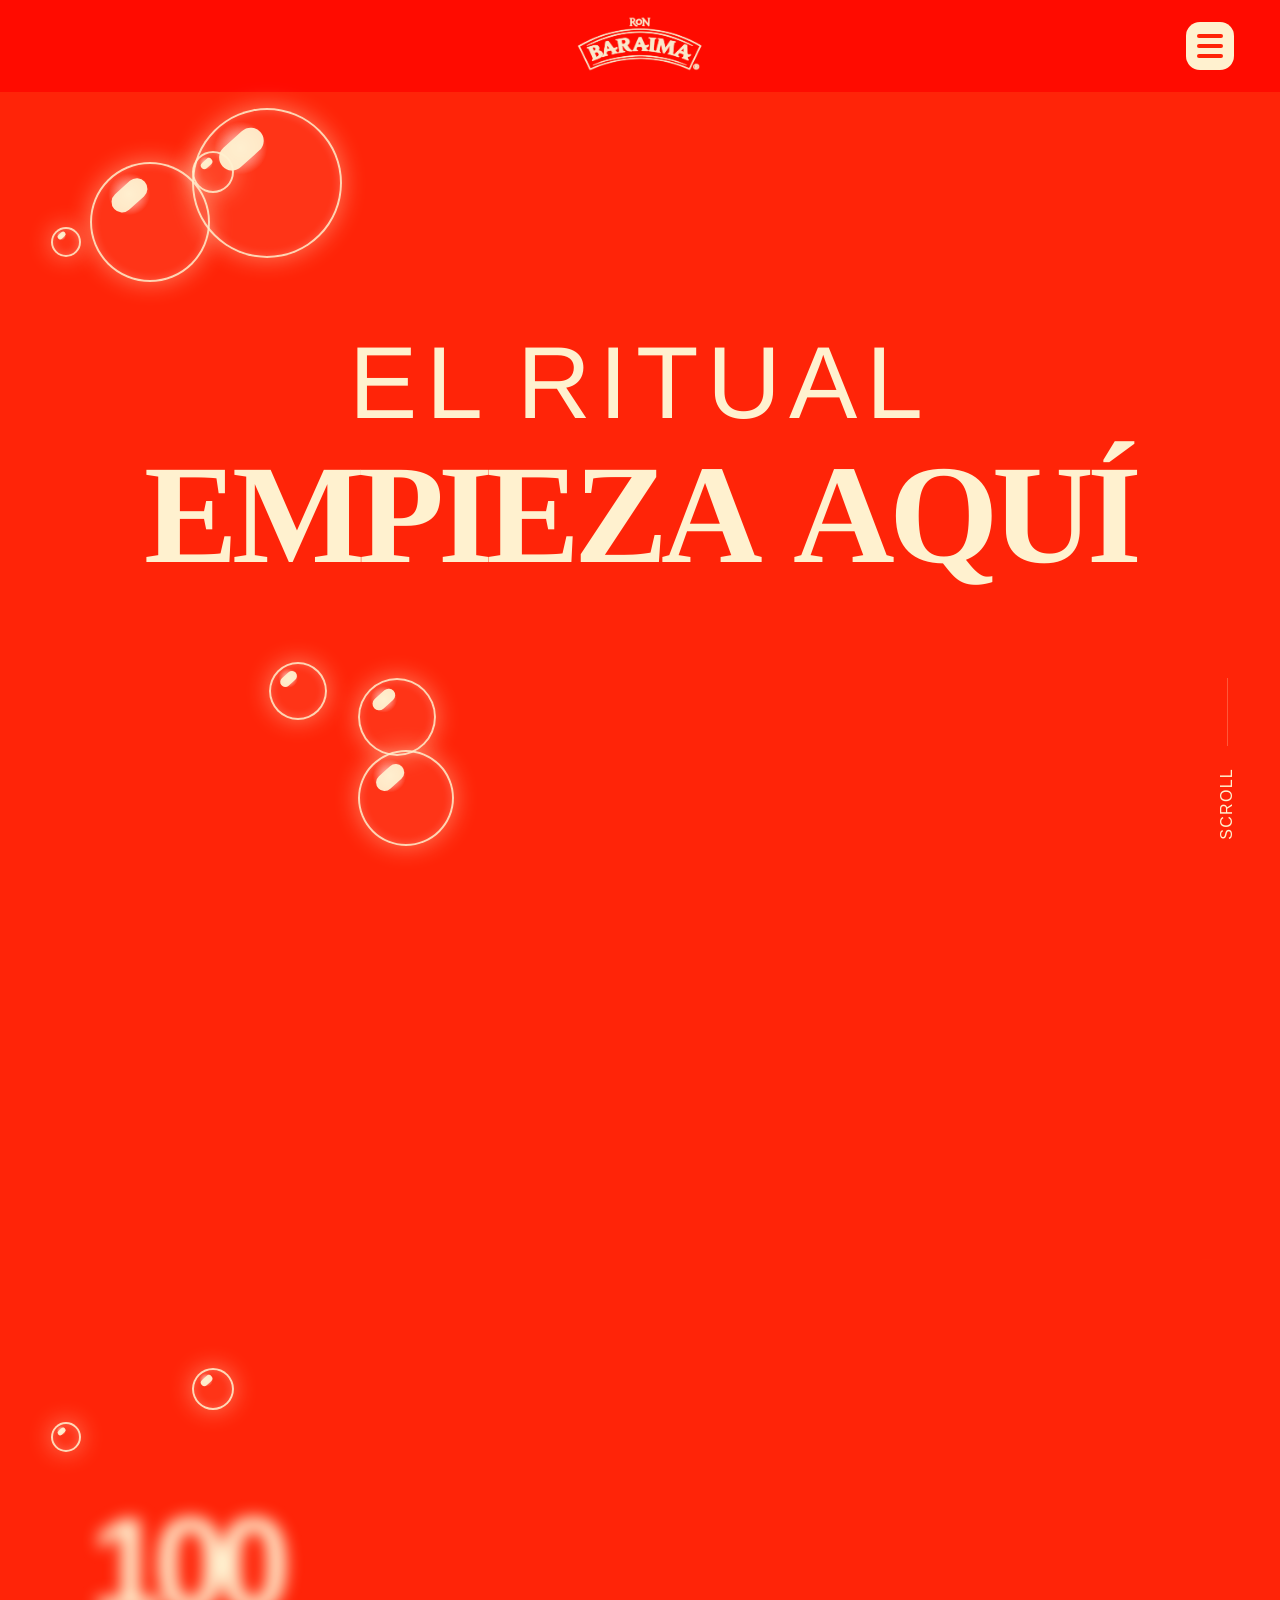
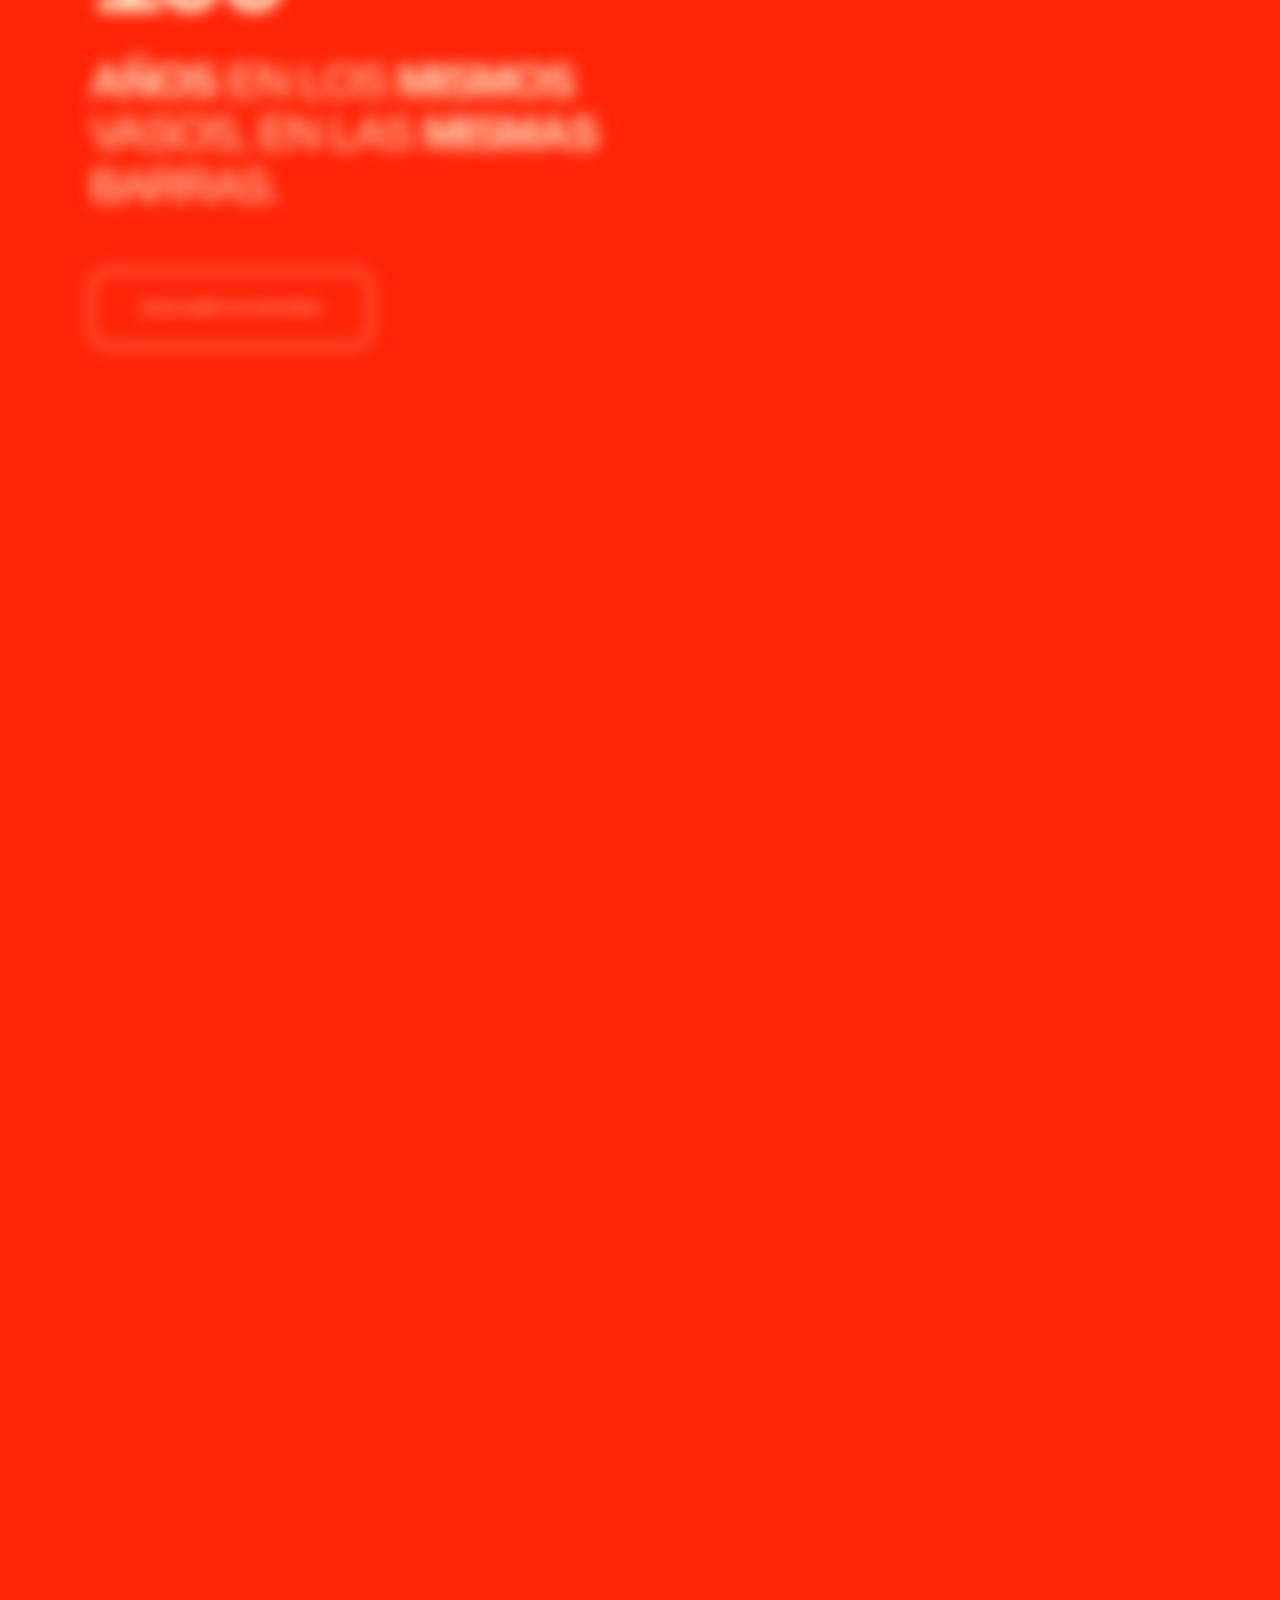
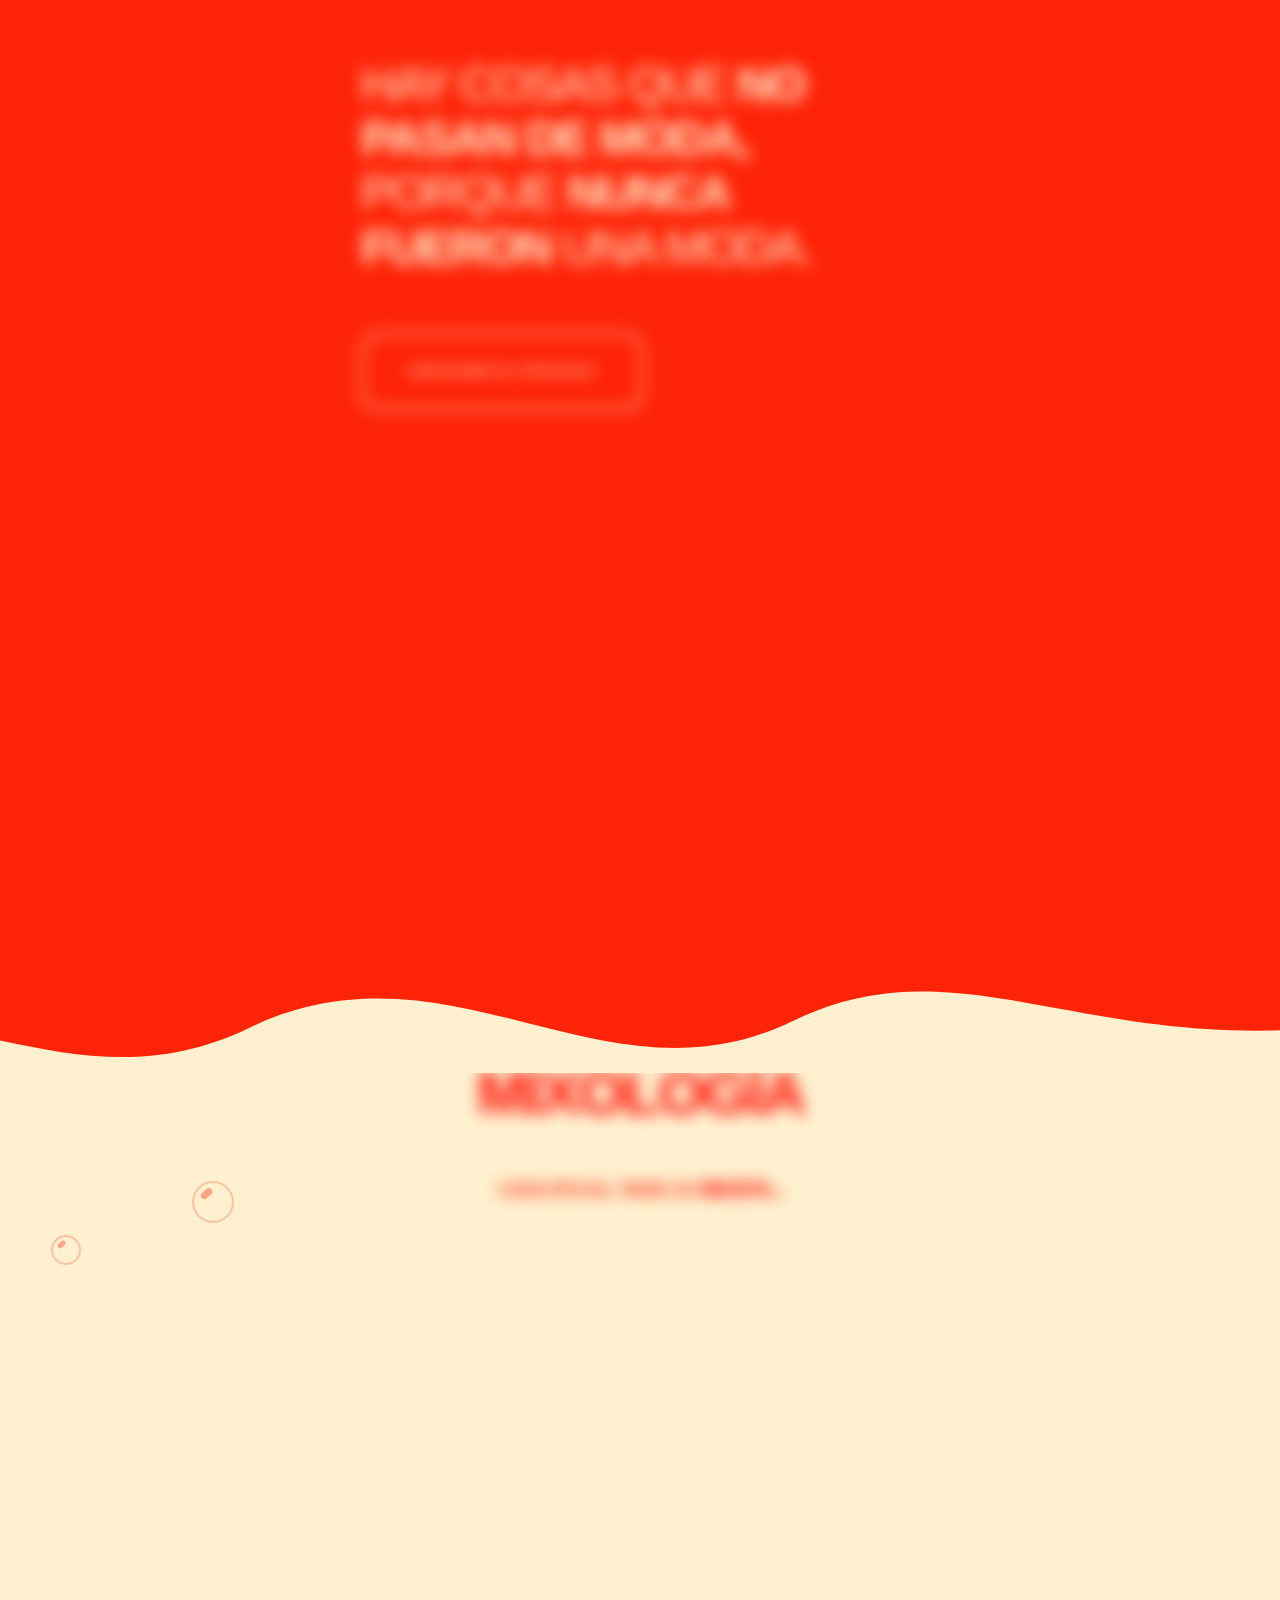
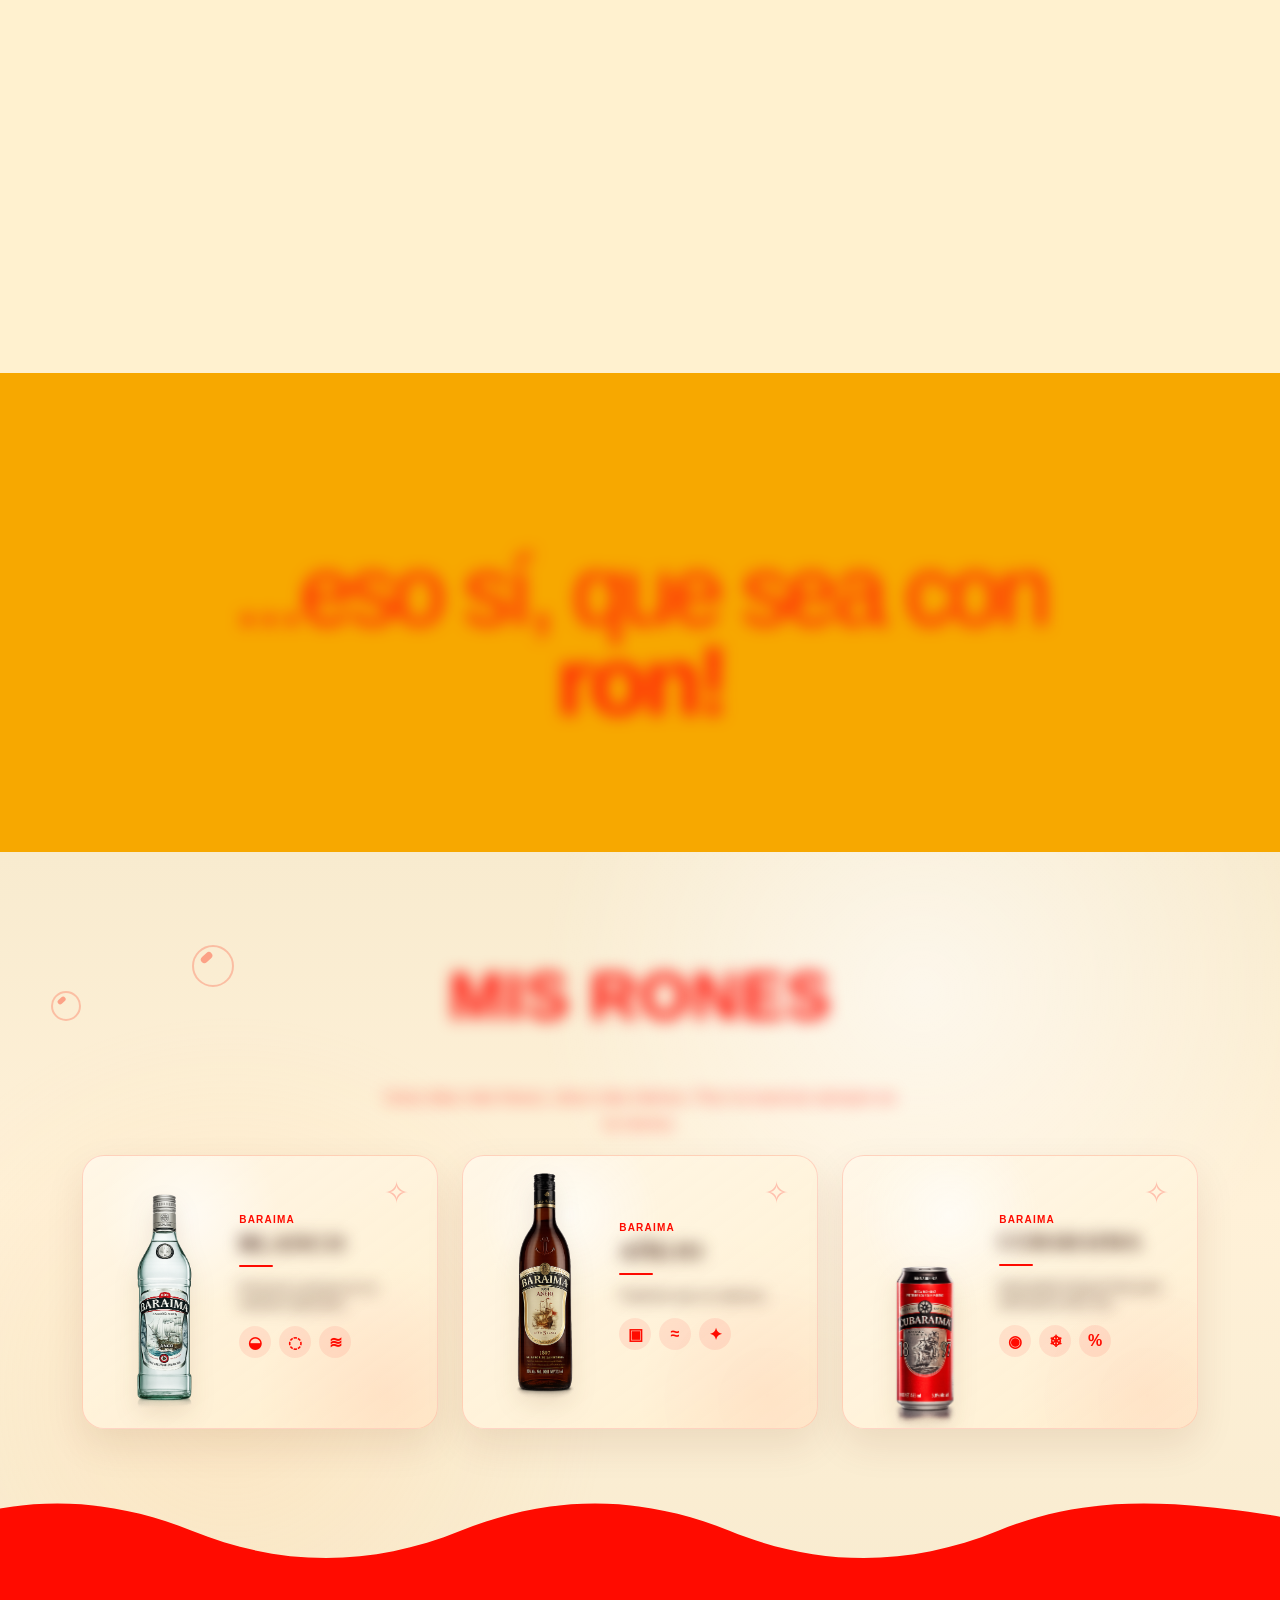
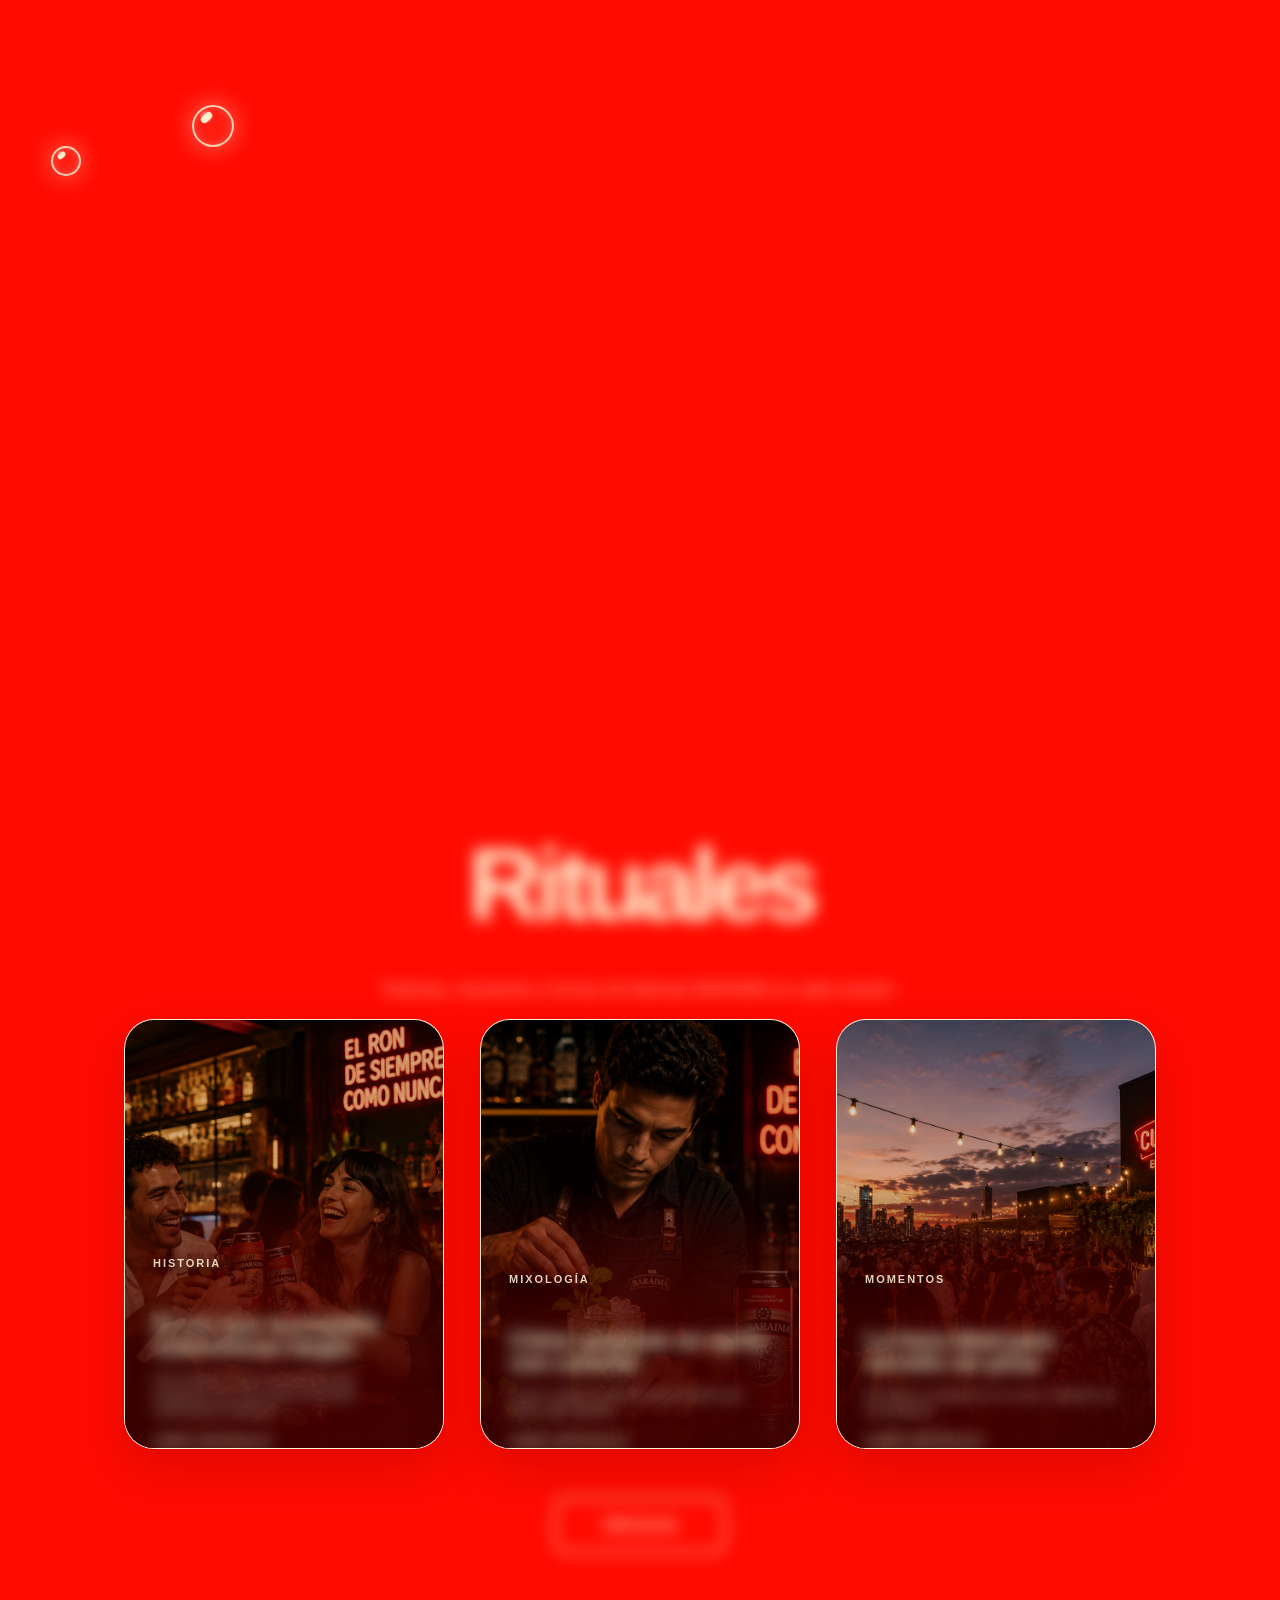
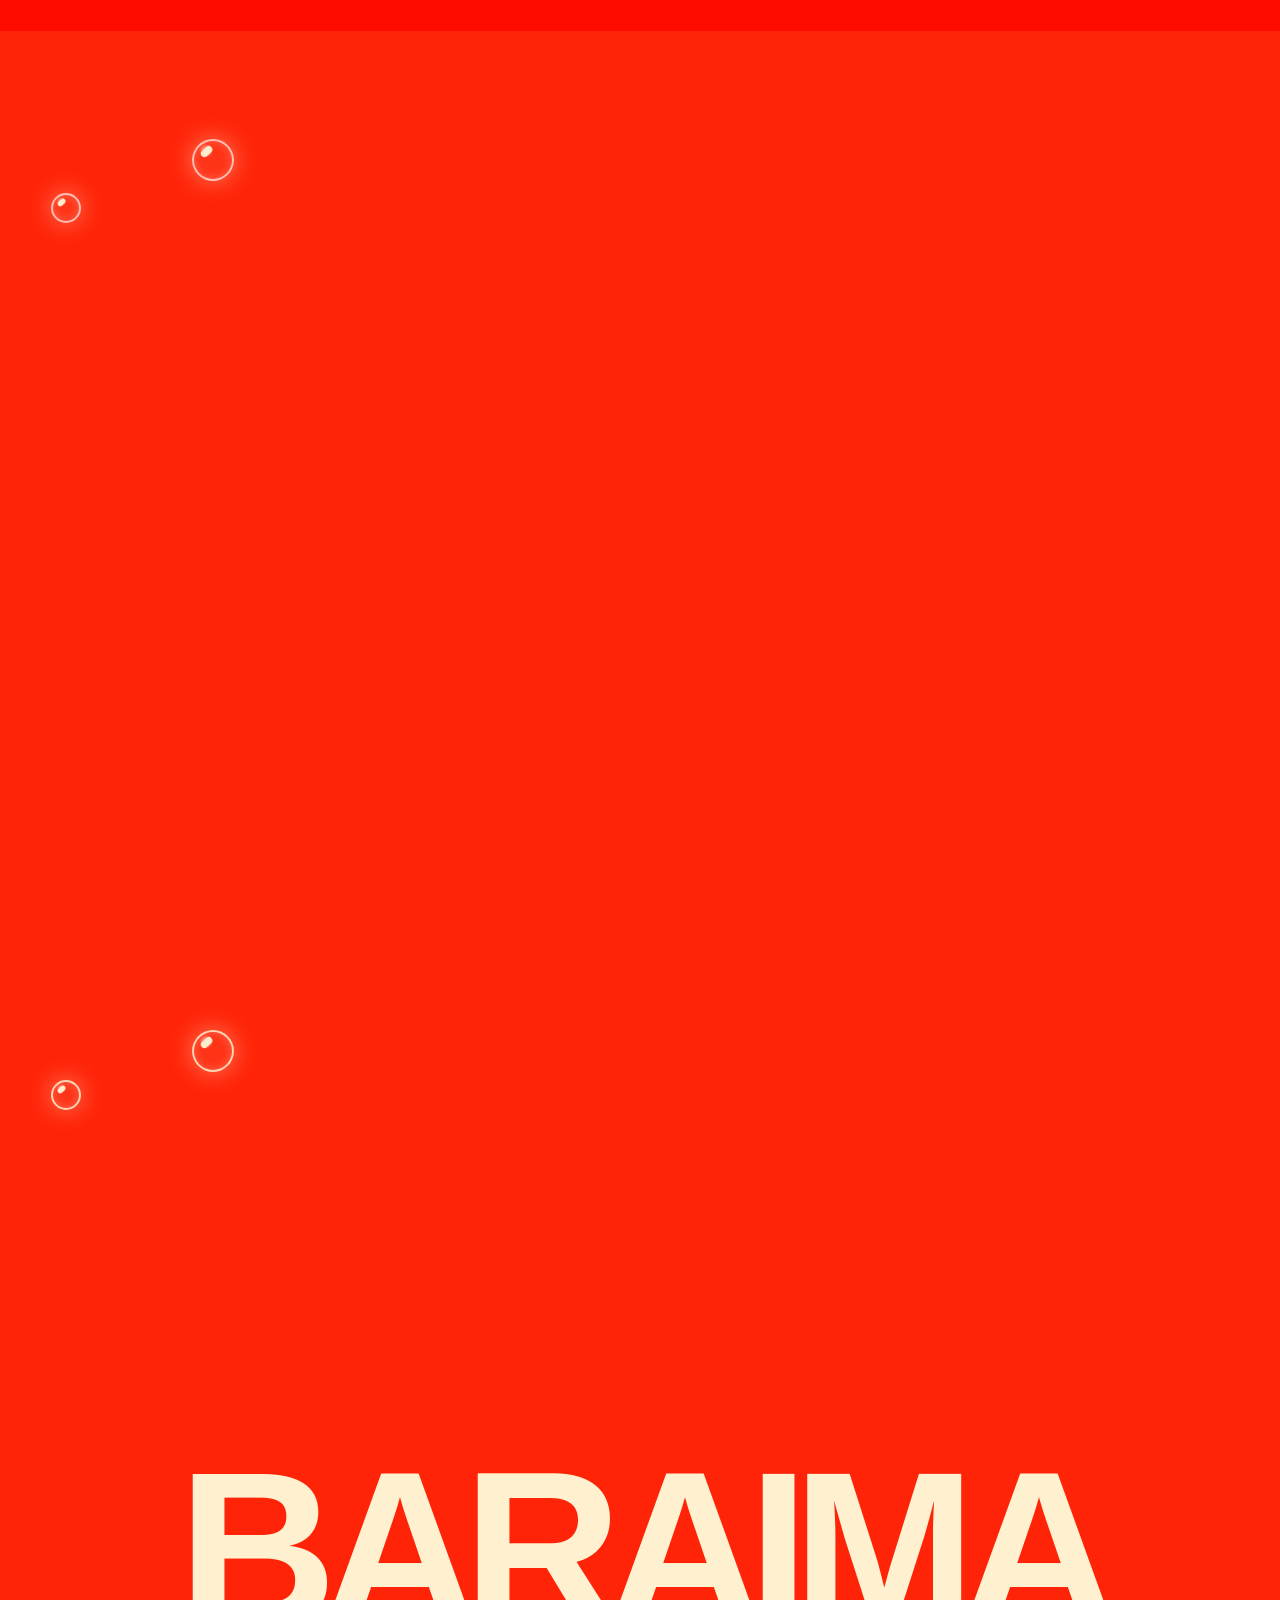
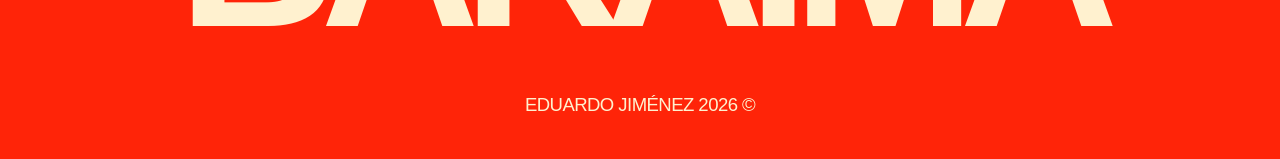
==== commit f5dcfe9a: "up0117" ====
--- a/index.html
+++ b/index.html
@@ -157,6 +157,7 @@
           <p>Hoy Baraima reinterpreta ese legado con una mirada contemporánea: un ron con espíritu clásico, identidad visual renovada y una experiencia pensada para nuevas formas de brindar.</p>
         </div>
       </article>
+      <div class="modal-scroll-hint" aria-hidden="true"><span></span><p>SCROLL TO CLOSE</p></div>
       <div class="history-modal-end" id="historyModalEnd" aria-hidden="true"></div>
 </aside>
 
@@ -209,6 +210,7 @@
           <p>Finalmente, el ron se filtra, se equilibra y se deja reposar hasta alcanzar el carácter de la casa: un ron honesto, versátil y pensado para servirse solo, con hielo o como base de cocteles clásicos.</p>
         </div>
       </article>
+      <div class="modal-scroll-hint" aria-hidden="true"><span></span><p>SCROLL TO CLOSE</p></div>
       <div class="process-modal-end" id="processModalEnd" aria-hidden="true"></div>
     </aside>
 
@@ -531,6 +533,7 @@
           <button type="submit">ENVIAR</button>
         </form>
       </div>
+      <div class="modal-scroll-hint contact-scroll-hint" aria-hidden="true"><span></span><p>SCROLL TO CLOSE</p></div>
     </aside>
 
 
@@ -595,6 +598,7 @@
           </section>
         </div>
       </div>
+      <div class="modal-scroll-hint stores-scroll-hint" aria-hidden="true"><span></span><p>SCROLL TO CLOSE</p></div>
     </aside>
   </main>
 
--- a/styles.css
+++ b/styles.css
@@ -13599,290 +13599,292 @@
   }
 }
 
-/* V182: Tipografía editorial Baraima inspirada en Druk + Recoleta
-   A = Druk Condensed / Bebas Neue
-   B = Recoleta / Fraunces
-   C-D = Montserrat
-   Solo cambios visuales de tipografía; no altera lógica ni motion.
+
+/* V185: restaurar tipografia original en toda la web, excepto HERO.
+   A = Druk Condensed / Bebas Neue para "EL RITUAL".
+   B = Recoleta / Fraunces para "EMPIEZA AQUI".
+   No se toca la tipografia de otras secciones ni modales.
 */
-@import url('https://fonts.googleapis.com/css2?family=Bebas+Neue&family=Fraunces:opsz,wght,SOFT,WONK@9..144,900,75,1&family=Montserrat:wght@400;500;600;700;800&display=swap');
+@import url('https://fonts.googleapis.com/css2?family=Bebas+Neue&family=Fraunces:opsz,wght,SOFT,WONK@9..144,900,75,1&display=swap');
 
 :root{
-  --font-ui: 'Montserrat', Arial, Helvetica, sans-serif;
-  --font-a: 'Druk Condensed', 'Bebas Neue', 'Anton', 'Impact', sans-serif;
-  --font-b: 'Recoleta', 'Fraunces', 'Cooper Black', Georgia, serif;
-}
-
-body,
-button,
-input,
-textarea,
-select,
-a,
-p,
-li,
-span{
-  font-family: var(--font-ui) !important;
-}
-
-/* HERO */
+  --font-hero-a: 'Druk Condensed', 'Bebas Neue', 'Anton', 'Impact', sans-serif;
+  --font-hero-b: 'Recoleta', 'Fraunces', 'Cooper Black', Georgia, serif;
+}
+
 .hero-copy p,
-.hero-copy .hero-bubble-char{
-  font-family: var(--font-a) !important;
-}
-.hero-copy p{
+.hero-copy p .hero-bubble-char{
+  font-family: var(--font-hero-a) !important;
+  font-weight: 400 !important;
   letter-spacing: .08em !important;
-  font-weight: 400 !important;
-}
+}
+
 .hero-copy h1,
 .hero-copy h1 .hero-bubble-char{
-  font-family: var(--font-b) !important;
+  font-family: var(--font-hero-b) !important;
   font-weight: 900 !important;
   letter-spacing: -.045em !important;
   line-height: .86 !important;
 }
 
-/* HISTORIA */
-.history-number{
-  font-family: var(--font-b) !important;
-  font-weight: 900 !important;
-  letter-spacing: -.055em !important;
-  line-height: .82 !important;
-}
-.history-copy h2,
-.history-copy h2 span,
-.history-copy h2 strong,
-.history-copy h2 em{
-  font-family: var(--font-a) !important;
-  letter-spacing: .015em !important;
-  line-height: .98 !important;
-  font-style: normal !important;
-}
-.history-copy h2 strong{
-  font-weight: 400 !important;
-}
-
-/* PROCESO */
-.process-copy h2,
-.process-copy h2 span,
-.process-copy h2 strong{
-  font-family: var(--font-a) !important;
-  font-weight: 400 !important;
-  letter-spacing: .018em !important;
-  line-height: .98 !important;
-}
-
-/* MIXOLOGIA, MIS RONES, STORES, RITUALES, CONTACTO */
-.mixology-header h2,
-.products-header h2,
-.stores-header h2,
-.rituales-header h2,
-.contact-content h2{
-  font-family: var(--font-b) !important;
-  font-weight: 900 !important;
-  letter-spacing: -.045em !important;
-  line-height: .88 !important;
-}
-
-.mixology-header .section-subtitle,
-.mixology-header .section-subtitle strong,
-.products-header .section-subtitle,
-.products-header .section-subtitle strong,
-.stores-header .section-subtitle,
-.stores-header .section-subtitle strong,
-.rituales-header .section-subtitle,
-.rituales-header .section-subtitle strong,
-.contact-section .section-subtitle,
-.contact-section .section-subtitle strong{
-  font-family: var(--font-a) !important;
-  font-weight: 400 !important;
-  letter-spacing: .08em !important;
-  line-height: 1.08 !important;
-}
-
-/* QUOTE */
-.quote-section h2,
-.quote-section h2 span,
-.quote-section h2 strong{
-  font-family: var(--font-a) !important;
-  font-weight: 400 !important;
-  letter-spacing: .025em !important;
-  line-height: .98 !important;
-}
-
-/* UI secundaria limpia */
-.menu-nav a,
-.rum-product-card__eyebrow,
-.rum-product-card__tagline,
-.rum-product-card__icons span,
-.mixology-card-copy h3,
-.ritual-card-copy h3,
-.stores-cta,
-.rituales-cta,
-.contact-cta,
-.history-cta,
-.process-cta,
-.mixology-cta{
-  font-family: var(--font-ui) !important;
-}
-
-/* Ajustes responsive para evitar cortes con display serif */
 @media (max-width: 768px){
-  .hero-copy h1{
+  .hero-copy h1,
+  .hero-copy h1 .hero-bubble-char{
     letter-spacing: -.04em !important;
     line-height: .9 !important;
   }
-  .history-number{
-    letter-spacing: -.045em !important;
-  }
-  .history-copy h2,
-  .process-copy h2{
-    letter-spacing: .01em !important;
-    line-height: 1 !important;
-  }
-  .mixology-header h2,
-  .products-header h2,
-  .stores-header h2,
-  .rituales-header h2,
-  .contact-content h2{
-    letter-spacing: -.035em !important;
-    line-height: .92 !important;
-  }
-  .section-subtitle{
-    letter-spacing: .055em !important;
-  }
-}
-
-
-/* V183: Ajustes finales de tipografia y UX copy en modales */
-/* Stores: subtitulo con la tipografia B (serif editorial) */
-.stores-header .section-subtitle,
-.stores-header .section-subtitle strong{
-  font-family: var(--font-b) !important;
-  font-weight: 900 !important;
-  letter-spacing: -.035em !important;
-  line-height: .95 !important;
-}
-
-/* Titulos dentro de modales: misma personalidad editorial */
-.history-modal-content h2,
-.process-modal-content h2,
-.stores-modal-panel h2,
-.contact-modal-panel h2{
-  font-family: var(--font-b) !important;
-  font-weight: 900 !important;
-  letter-spacing: -.045em !important;
-  line-height: .88 !important;
-}
-
-/* Indicador global cuando un modal esta abierto */
-body.history-modal-active .scroll p,
-body.process-modal-active .scroll p,
-body.stores-modal-active .scroll p,
-body.contact-modal-active .scroll p{
-  font-size: 0 !important;
+}
+
+
+/* V186: SCROLL TO CLOSE hint in all modals */
+.modal-scroll-hint {
+  position: relative;
+  z-index: 4;
+  display: block !important;
+  width: fit-content;
+  margin: 56px auto 90px !important;
+  color: var(--red) !important;
+  font-family: var(--font-ui, inherit);
+  font-size: clamp(11px, 1.05vw, 14px) !important;
+  font-weight: 600 !important;
+  letter-spacing: .16em !important;
   line-height: 1 !important;
-}
-
-body.history-modal-active .scroll p::after,
-body.process-modal-active .scroll p::after,
-body.stores-modal-active .scroll p::after,
-body.contact-modal-active .scroll p::after{
-  content: "SCROLL TO CLOSE";
-  display: block;
-  font-family: var(--font-ui) !important;
+  text-transform: uppercase !important;
+  opacity: .72;
+  pointer-events: none;
+}
+.process-modal .modal-scroll-hint {
+  display: block !important;
+}
+.contact-modal .modal-scroll-hint,
+.stores-modal .modal-scroll-hint {
+  color: var(--red) !important;
+  margin: 42px auto 24px !important;
+}
+@media (max-width: 760px) {
+  .modal-scroll-hint {
+    margin: 42px auto 72px !important;
+    font-size: 10px !important;
+    letter-spacing: .14em !important;
+  }
+  .contact-modal .modal-scroll-hint,
+  .stores-modal .modal-scroll-hint {
+    margin-bottom: 20px !important;
+  }
+}
+
+
+/* V187: Modal scroll indicator uses the same animated visual language as the site scroll cue */
+.modal-scroll-hint {
+  position: relative !important;
+  z-index: 5 !important;
+  width: max-content !important;
+  margin: 72px auto 0 !important;
+  display: flex !important;
+  flex-direction: column !important;
+  align-items: center !important;
+  gap: 10px !important;
+  color: var(--red) !important;
+  opacity: 1 !important;
+  text-transform: uppercase !important;
+  pointer-events: none !important;
+}
+
+.modal-scroll-hint span {
+  position: relative !important;
+  display: block !important;
+  width: 1px !important;
+  height: 58px !important;
+  background: rgba(177, 33, 36, .28) !important;
+  overflow: hidden !important;
+}
+
+.modal-scroll-hint span::after {
+  content: "" !important;
+  position: absolute !important;
+  left: 0 !important;
+  top: 0 !important;
+  width: 100% !important;
+  height: 34% !important;
+  background: var(--red) !important;
+  transform: translateY(-120%) !important;
+  animation: scrollLine 1.55s cubic-bezier(.76,0,.24,1) infinite !important;
+}
+
+.modal-scroll-hint p {
+  margin: 0 !important;
   font-size: 11px !important;
+  line-height: 1 !important;
+  letter-spacing: .18em !important;
   font-weight: 600 !important;
-  letter-spacing: .12em !important;
-  white-space: nowrap;
-}
-
-@media (max-width: 768px){
-  .stores-header .section-subtitle,
-  .stores-header .section-subtitle strong{
-    letter-spacing: -.025em !important;
-    line-height: 1 !important;
-  }
-  .history-modal-content h2,
-  .process-modal-content h2,
-  .stores-modal-panel h2,
-  .contact-modal-panel h2{
-    letter-spacing: -.035em !important;
-    line-height: .92 !important;
-  }
-  body.history-modal-active .scroll p::after,
-  body.process-modal-active .scroll p::after,
-  body.stores-modal-active .scroll p::after,
-  body.contact-modal-active .scroll p::after{
+  color: currentColor !important;
+}
+
+.contact-scroll-hint,
+.stores-scroll-hint {
+  margin-top: 56px !important;
+}
+
+@media (max-width: 700px) {
+  .modal-scroll-hint {
+    margin-top: 52px !important;
+    gap: 8px !important;
+  }
+  .modal-scroll-hint span {
+    height: 46px !important;
+  }
+  .modal-scroll-hint p {
+    font-size: 10px !important;
+    letter-spacing: .14em !important;
+  }
+}
+
+/* V188: modal scroll cue lives inside the modal, on the right side where the site scroll indicator normally sits. */
+body.history-modal-active > .scroll,
+body.process-modal-active > .scroll,
+body.stores-modal-active > .scroll,
+body.contact-modal-active > .scroll {
+  opacity: 0 !important;
+  visibility: hidden !important;
+  pointer-events: none !important;
+}
+
+.history-modal .modal-scroll-hint,
+.process-modal .modal-scroll-hint,
+.contact-modal .modal-scroll-hint,
+.stores-modal .modal-scroll-hint {
+  position: fixed !important;
+  right: 44px !important;
+  bottom: 60px !important;
+  top: auto !important;
+  left: auto !important;
+  z-index: 2147483650 !important;
+  width: auto !important;
+  height: auto !important;
+  margin: 0 !important;
+  padding: 0 !important;
+  display: flex !important;
+  flex-direction: column !important;
+  align-items: center !important;
+  justify-content: flex-end !important;
+  gap: 22px !important;
+  color: var(--red) !important;
+  opacity: 1 !important;
+  pointer-events: none !important;
+  transform: none !important;
+}
+
+.history-modal .modal-scroll-hint span,
+.process-modal .modal-scroll-hint span,
+.contact-modal .modal-scroll-hint span,
+.stores-modal .modal-scroll-hint span {
+  position: relative !important;
+  display: block !important;
+  width: 1px !important;
+  height: 68px !important;
+  background: rgba(177, 33, 36, .32) !important;
+  overflow: hidden !important;
+}
+
+.history-modal .modal-scroll-hint span::after,
+.process-modal .modal-scroll-hint span::after,
+.contact-modal .modal-scroll-hint span::after,
+.stores-modal .modal-scroll-hint span::after {
+  content: "" !important;
+  position: absolute !important;
+  left: 0 !important;
+  top: 0 !important;
+  width: 100% !important;
+  height: 34% !important;
+  background: var(--red) !important;
+  transform: translateY(-120%) !important;
+  animation: scrollLine 1.55s cubic-bezier(.76,0,.24,1) infinite !important;
+}
+
+.history-modal .modal-scroll-hint p,
+.process-modal .modal-scroll-hint p,
+.contact-modal .modal-scroll-hint p,
+.stores-modal .modal-scroll-hint p {
+  margin: 0 !important;
+  writing-mode: vertical-rl !important;
+  transform: rotate(180deg) !important;
+  font-size: 11px !important;
+  line-height: 1 !important;
+  letter-spacing: .08em !important;
+  font-weight: 600 !important;
+  color: currentColor !important;
+  white-space: nowrap !important;
+}
+
+@media (max-width: 700px) {
+  .history-modal .modal-scroll-hint,
+  .process-modal .modal-scroll-hint,
+  .contact-modal .modal-scroll-hint,
+  .stores-modal .modal-scroll-hint {
+    right: 18px !important;
+    bottom: 30px !important;
+    gap: 16px !important;
+  }
+
+  .history-modal .modal-scroll-hint span,
+  .process-modal .modal-scroll-hint span,
+  .contact-modal .modal-scroll-hint span,
+  .stores-modal .modal-scroll-hint span {
+    height: 52px !important;
+  }
+
+  .history-modal .modal-scroll-hint p,
+  .process-modal .modal-scroll-hint p,
+  .contact-modal .modal-scroll-hint p,
+  .stores-modal .modal-scroll-hint p {
     font-size: 9px !important;
-    letter-spacing: .1em !important;
-  }
-}
-
-/* V184: visual typography fixes requested after v183 */
-/* Prevent Mixologia display title from clipping after the new display font. */
-.mixology-header{
-  overflow: visible !important;
-  padding-inline: 12px !important;
-}
-.mixology-header h2{
-  overflow: visible !important;
-  white-space: normal !important;
-  text-wrap: balance;
-  font-size: clamp(42px, 6.4vw, 82px) !important;
-  line-height: .94 !important;
-  max-width: min(100%, 980px) !important;
-  margin-inline: auto !important;
-}
-
-/* Mixologia subtitle should keep its natural casing, not forced uppercase. */
-.mixology-header .section-subtitle,
-.mixology-header .section-subtitle strong{
-  text-transform: none !important;
-}
-
-/* Modal titles were too large with the display serif. Keep the new personality, reduce scale. */
-.history-modal-content h2,
-.process-modal-content h2,
-.stores-modal-panel h2,
-.contact-modal-panel h2{
-  font-size: clamp(34px, 5.2vw, 74px) !important;
-  line-height: .94 !important;
-  letter-spacing: -.038em !important;
-  max-width: 980px !important;
-}
-
-/* Stores paragraph: use font A and make it white for stronger contrast. */
-.stores-header p{
-  font-family: var(--font-a) !important;
-  color: var(--cream, #fff1cf) !important;
-  font-weight: 400 !important;
-  letter-spacing: .065em !important;
-  line-height: 1.06 !important;
-  text-transform: none !important;
-}
-
-@media (max-width: 768px){
-  .mixology-header h2{
-    font-size: clamp(42px, 16vw, 68px) !important;
-    line-height: .96 !important;
-    letter-spacing: -.038em !important;
-  }
-  .mixology-header .section-subtitle,
-  .mixology-header .section-subtitle strong{
-    text-transform: none !important;
-  }
-  .history-modal-content h2,
-  .process-modal-content h2,
-  .stores-modal-panel h2,
-  .contact-modal-panel h2{
-    font-size: clamp(30px, 11vw, 48px) !important;
-    line-height: .98 !important;
-    letter-spacing: -.03em !important;
-  }
-  .stores-header p{
-    font-size: clamp(26px, 8vw, 36px) !important;
-    line-height: .98 !important;
-    letter-spacing: .035em !important;
-  }
-}
+    letter-spacing: .07em !important;
+  }
+}
+
+
+/* V189: final modal scroll cue alignment + menu close visual polish */
+.contact-modal .modal-scroll-hint,
+.stores-modal .modal-scroll-hint {
+  position: fixed !important;
+  right: 44px !important;
+  bottom: 60px !important;
+  top: auto !important;
+  left: auto !important;
+  z-index: 2147483650 !important;
+  margin: 0 !important;
+  transform: none !important;
+  color: var(--red) !important;
+}
+
+.menu-close {
+  width: 68px !important;
+  height: 68px !important;
+  border-radius: 18px !important;
+  background: var(--cream) !important;
+  border: 0 !important;
+  display: grid !important;
+  place-content: center !important;
+  gap: 8px !important;
+  box-shadow: none !important;
+  transition: transform .45s cubic-bezier(.19,1,.22,1), background .45s cubic-bezier(.19,1,.22,1) !important;
+}
+
+.menu-close:hover {
+  transform: scale(.96) !important;
+}
+
+.menu-close span {
+  width: 34px !important;
+  height: 5px !important;
+  border-radius: 999px !important;
+  background: var(--red) !important;
+}
+
+@media (max-width: 700px) {
+  .contact-modal .modal-scroll-hint,
+  .stores-modal .modal-scroll-hint {
+    right: 18px !important;
+    bottom: 30px !important;
+  }
+}
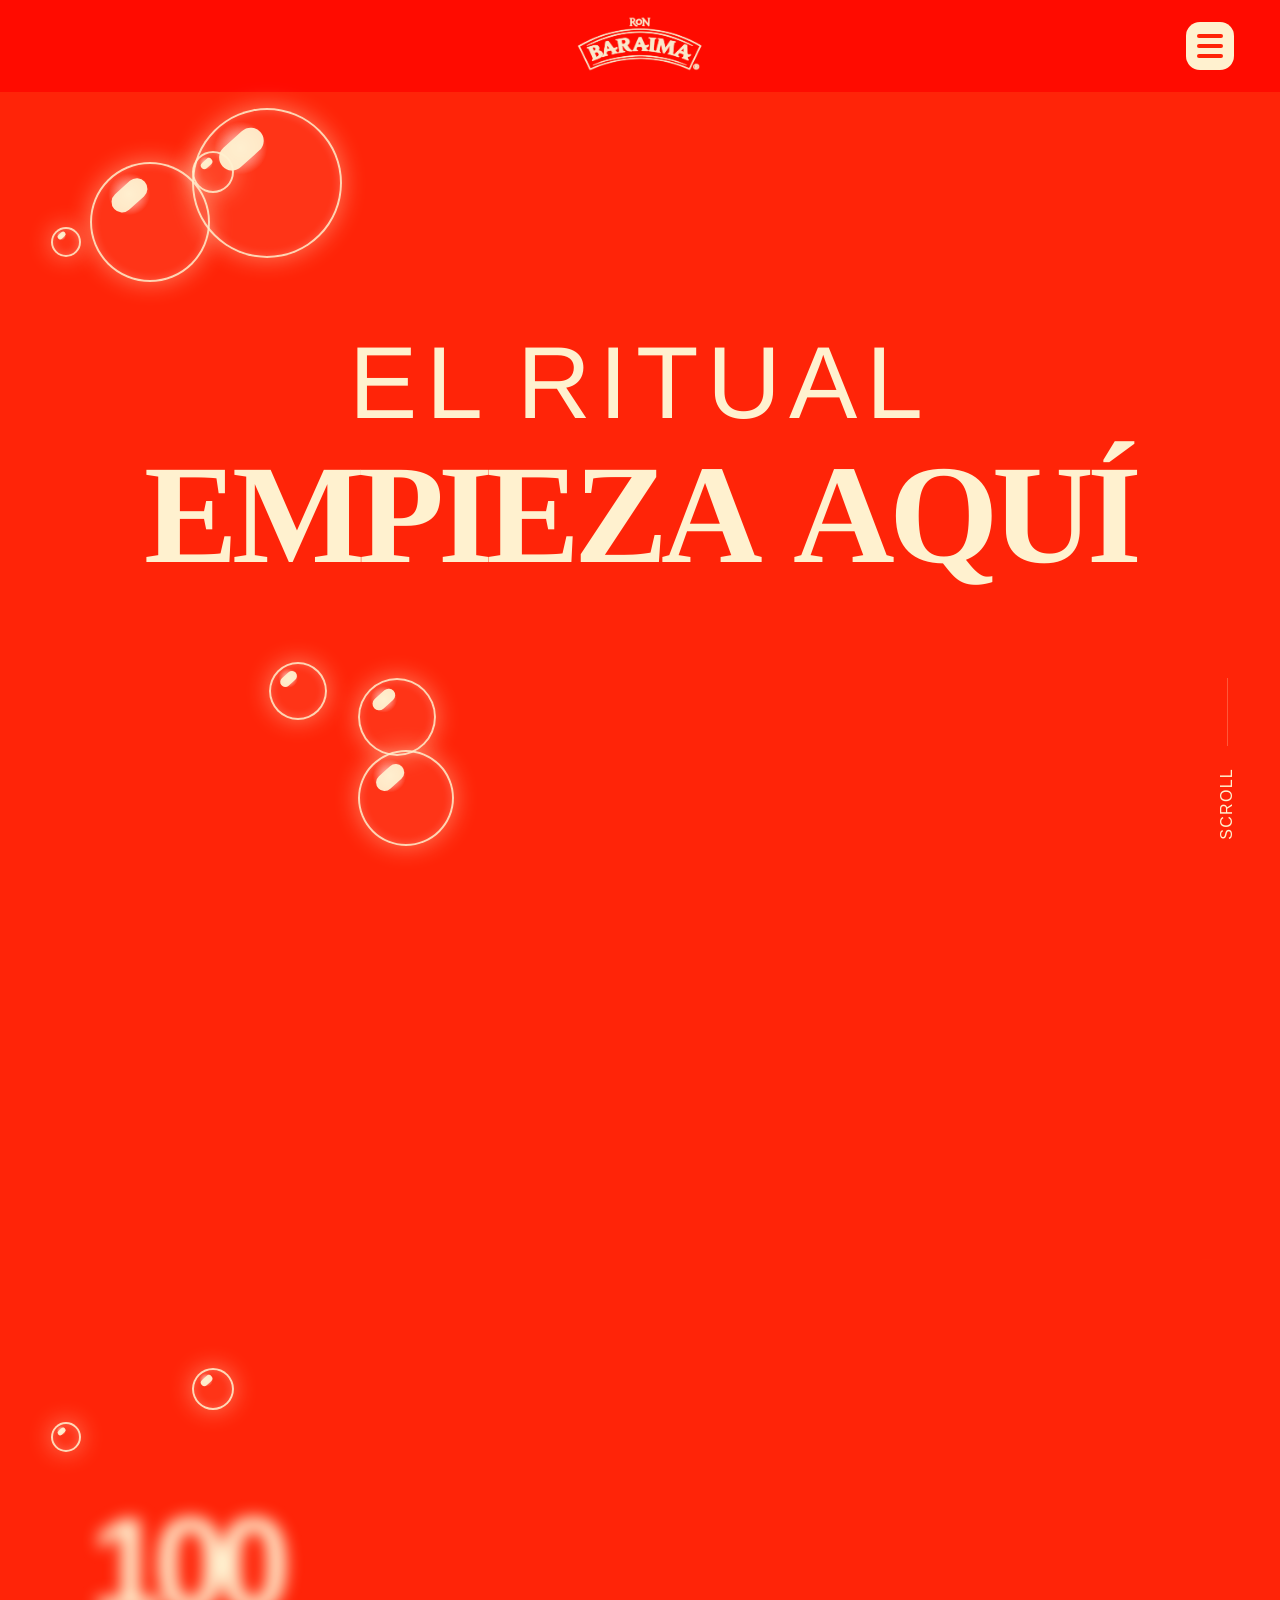
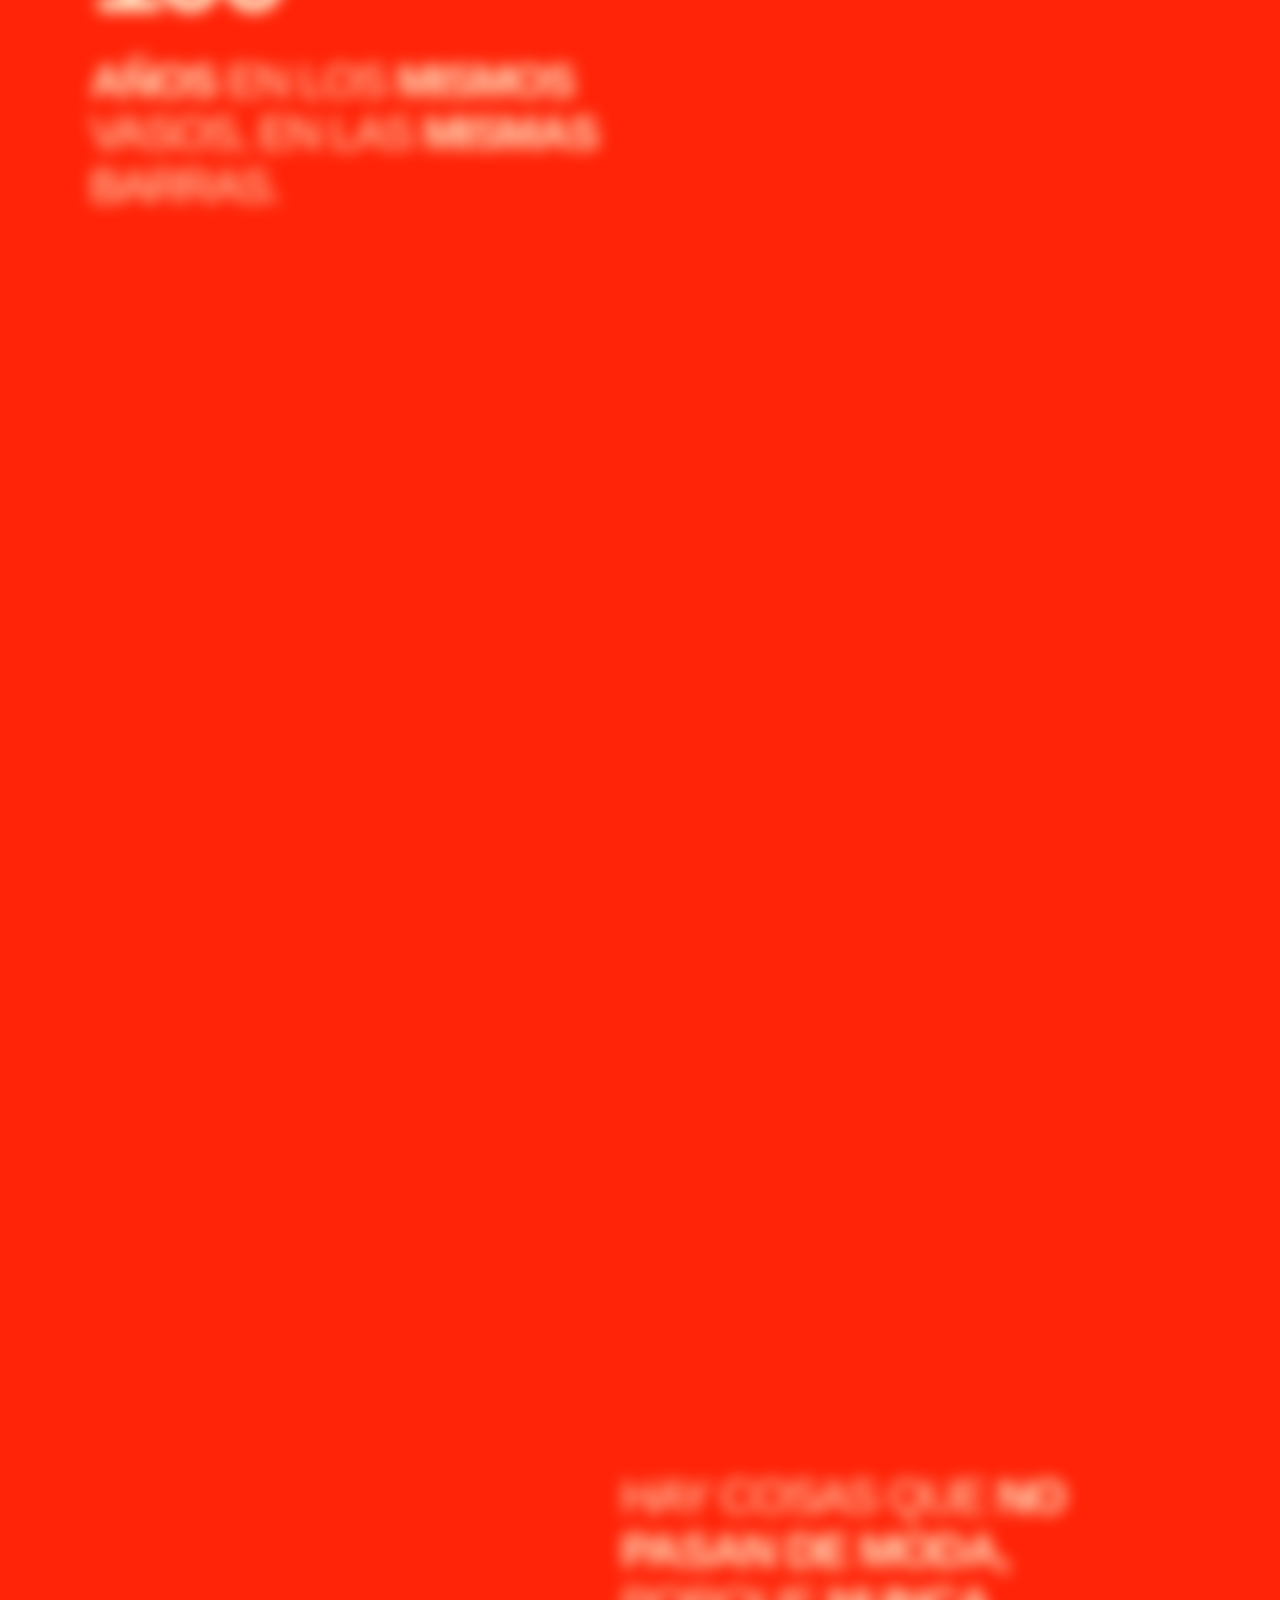
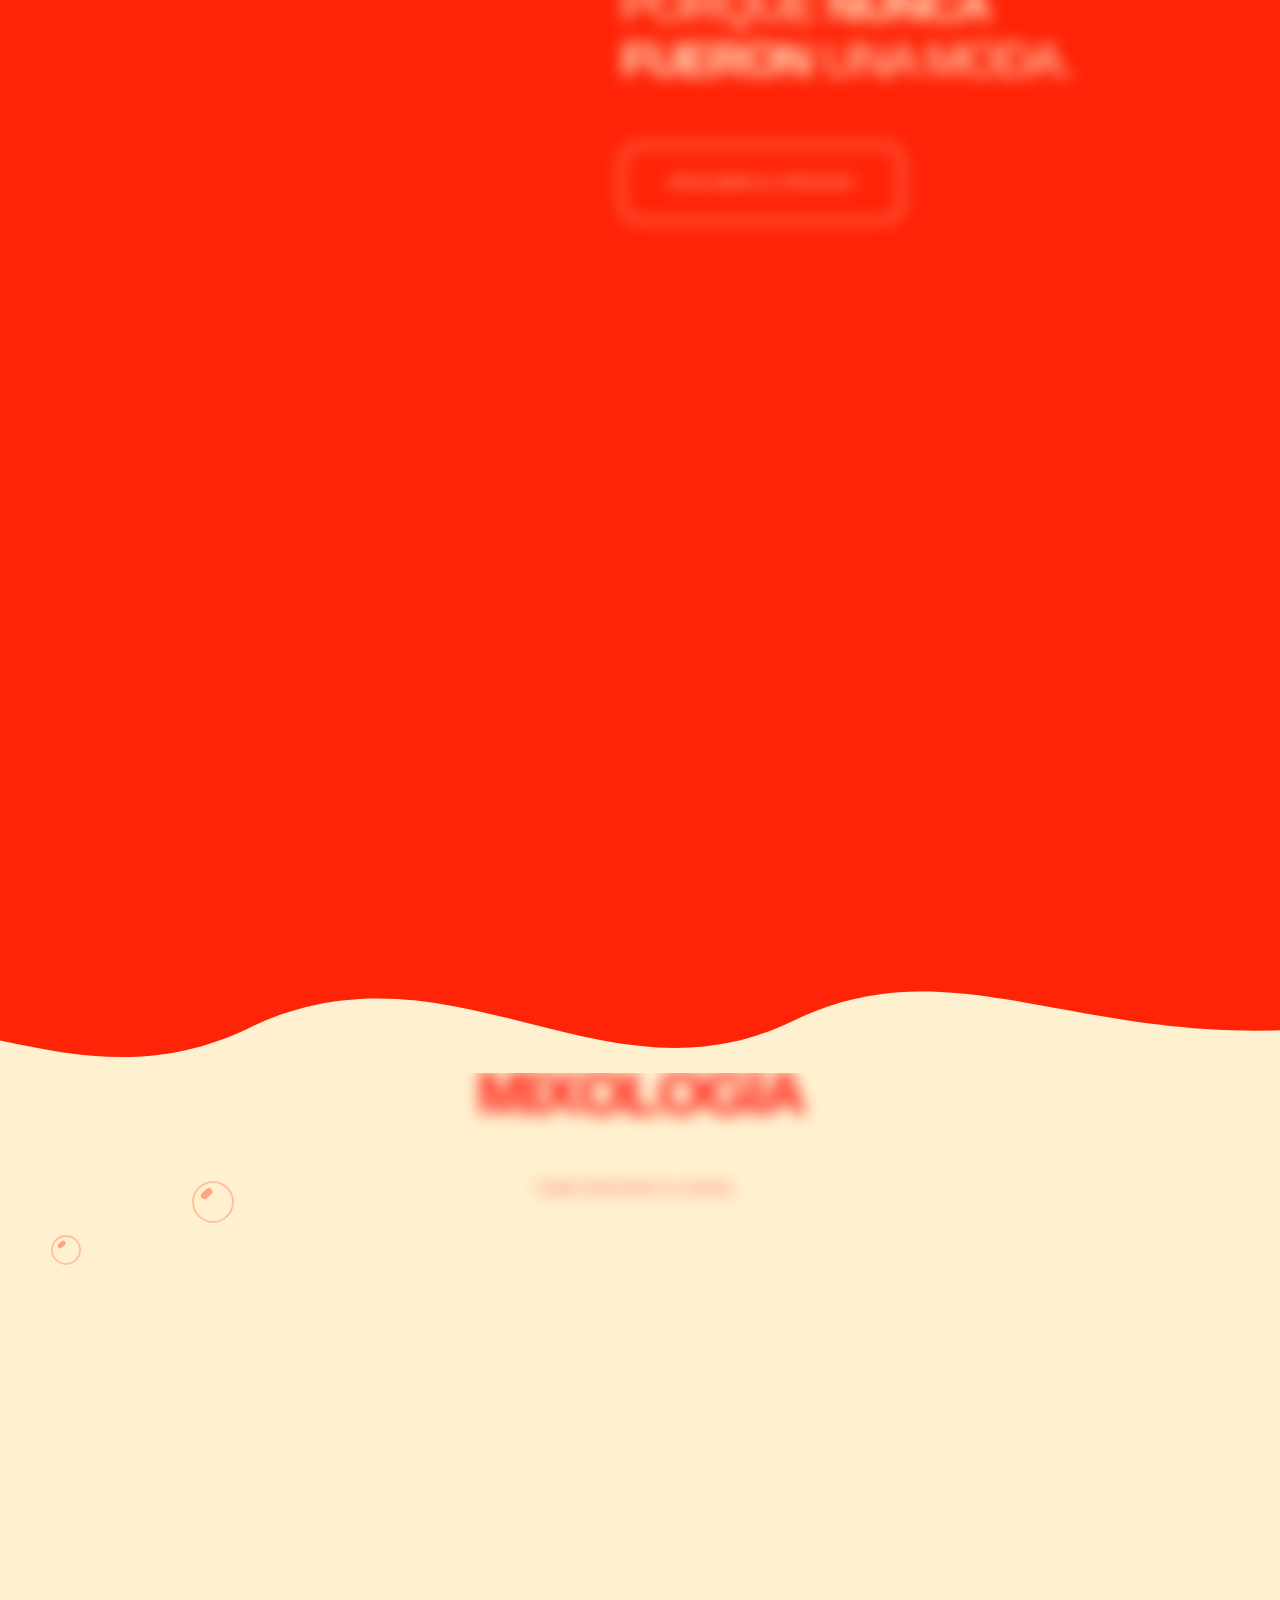
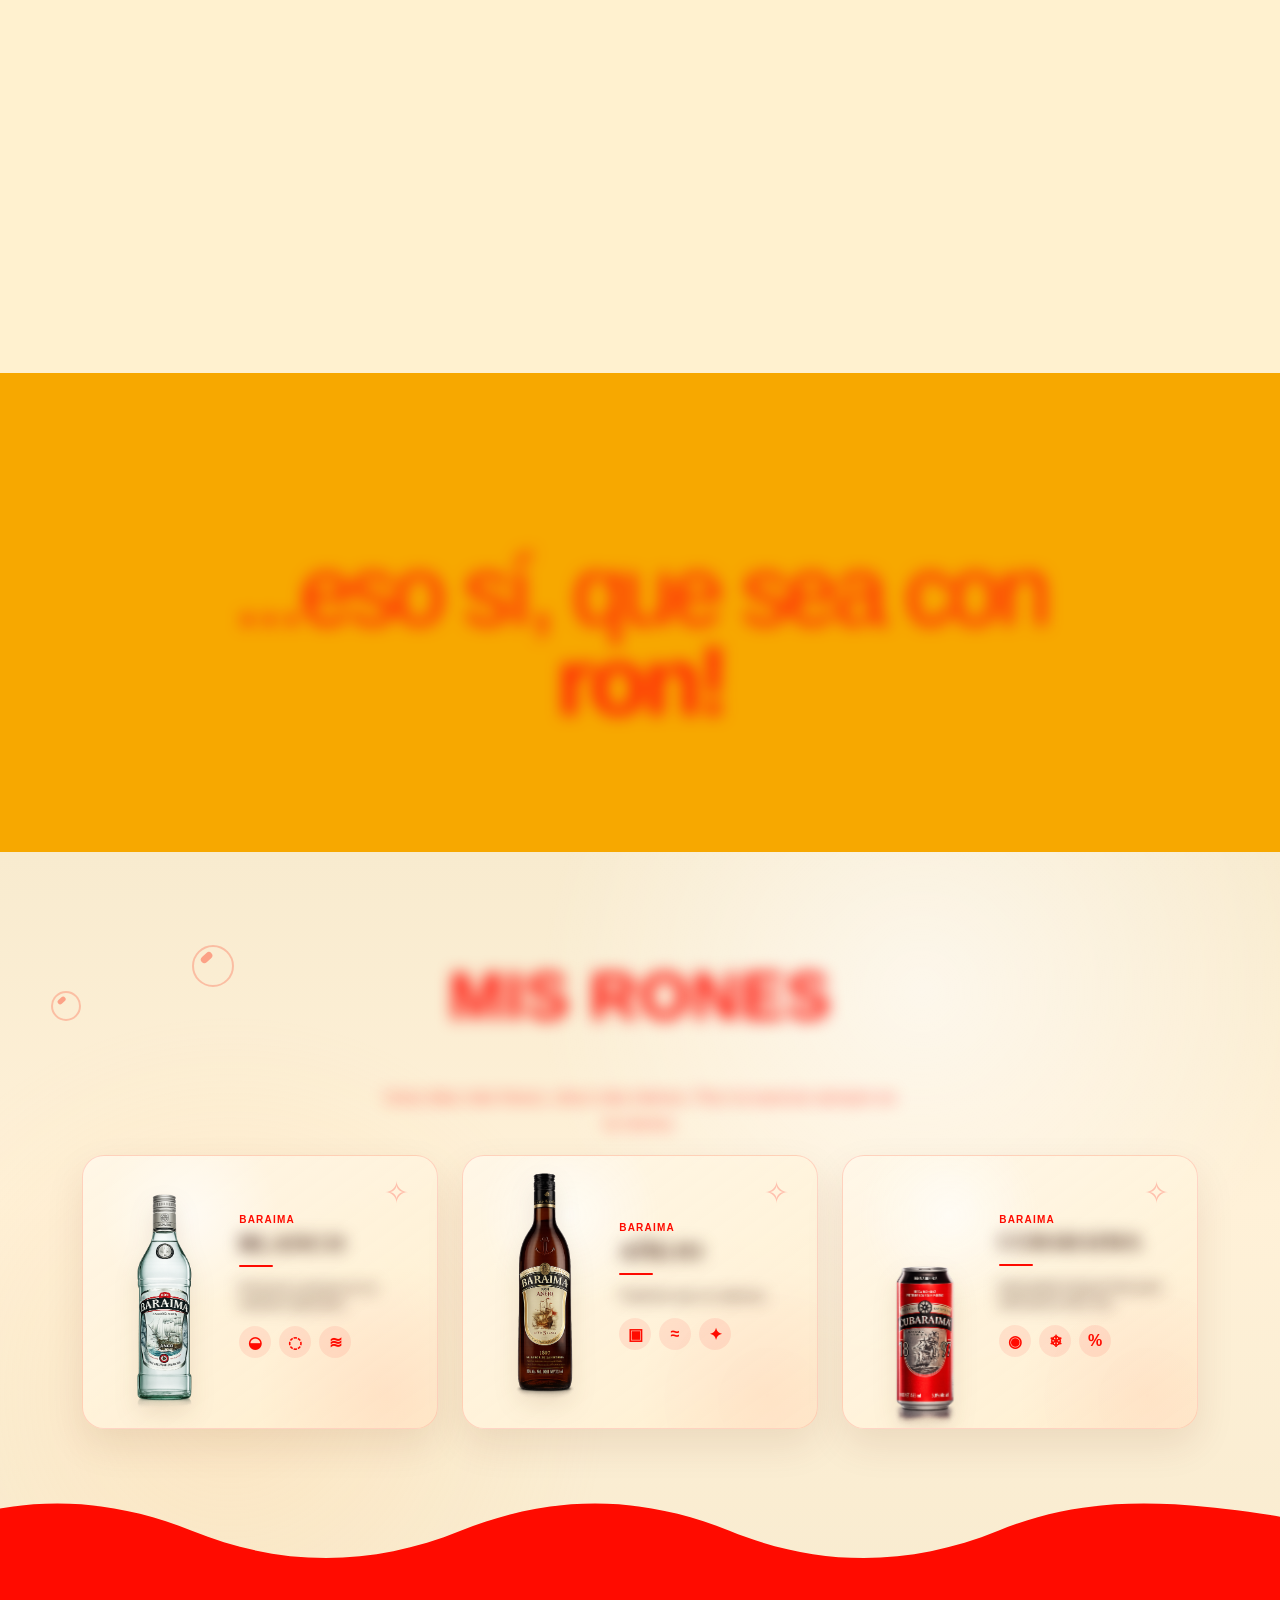
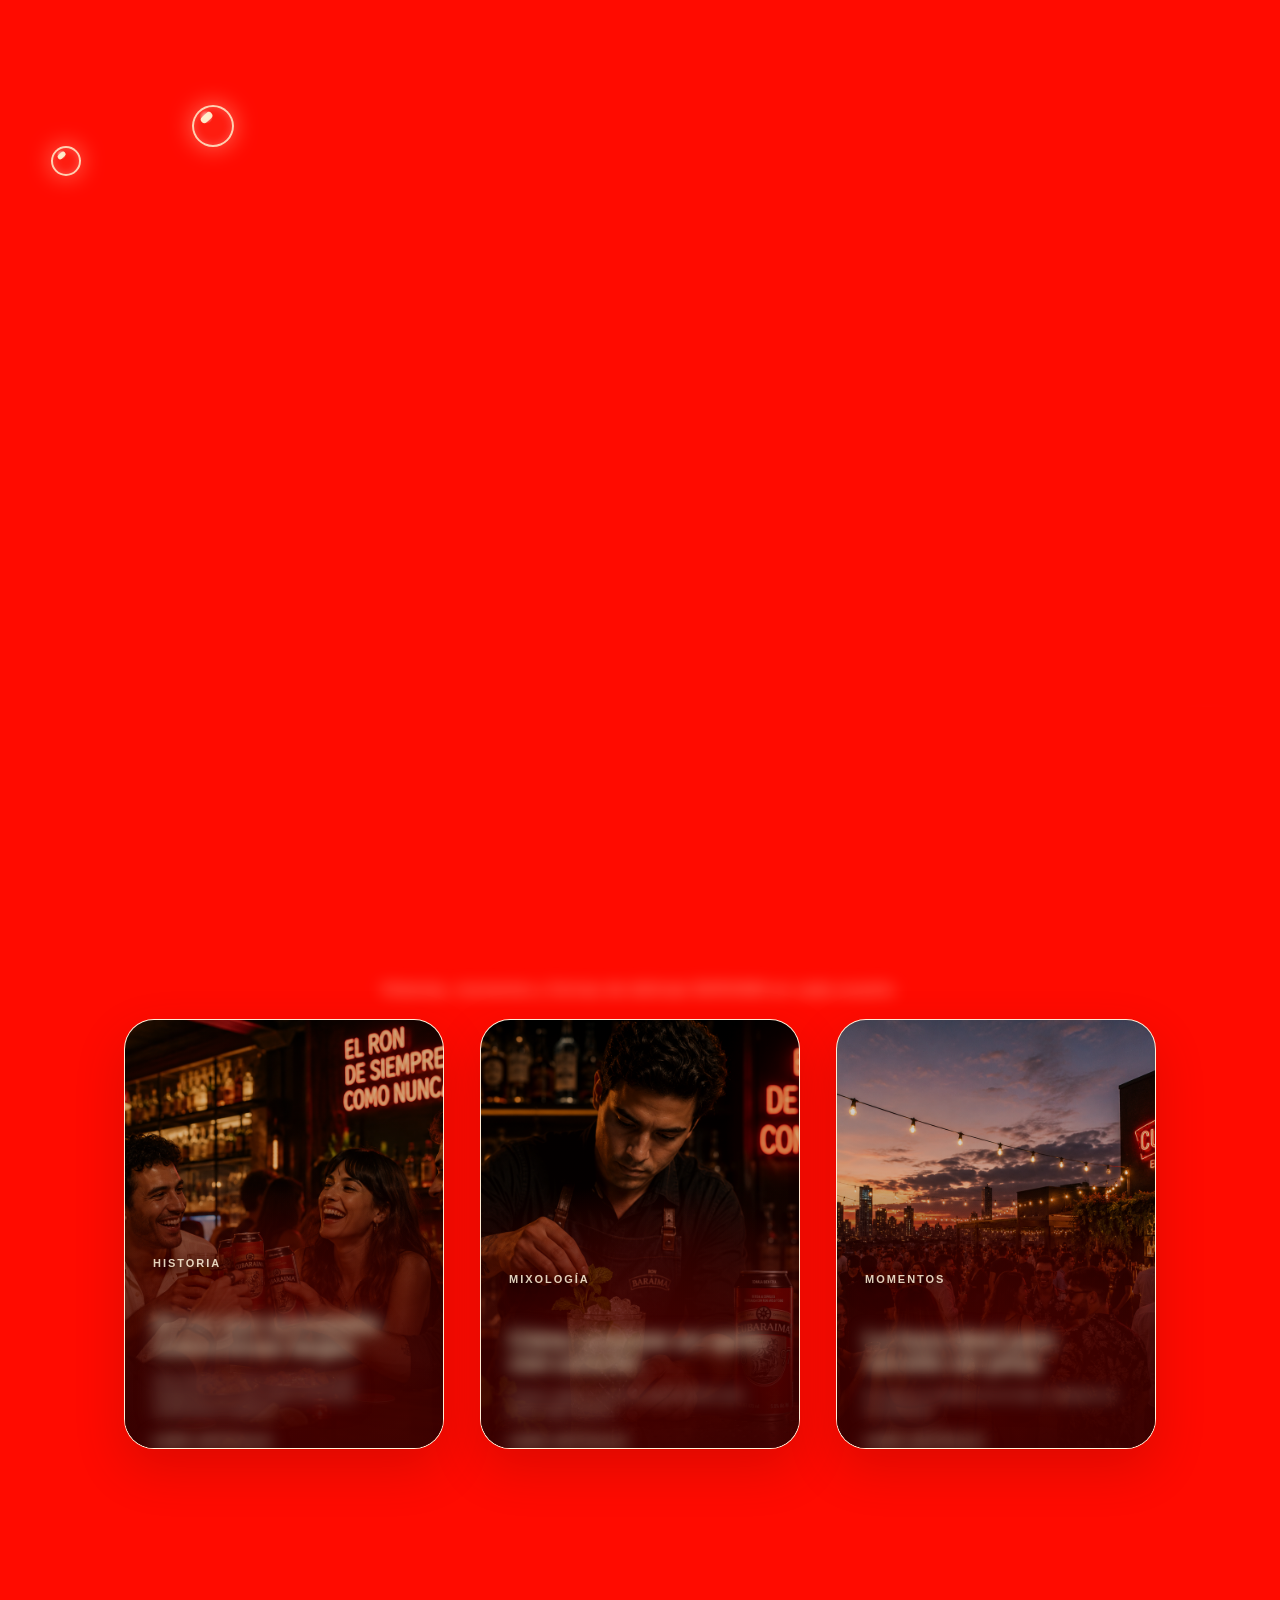
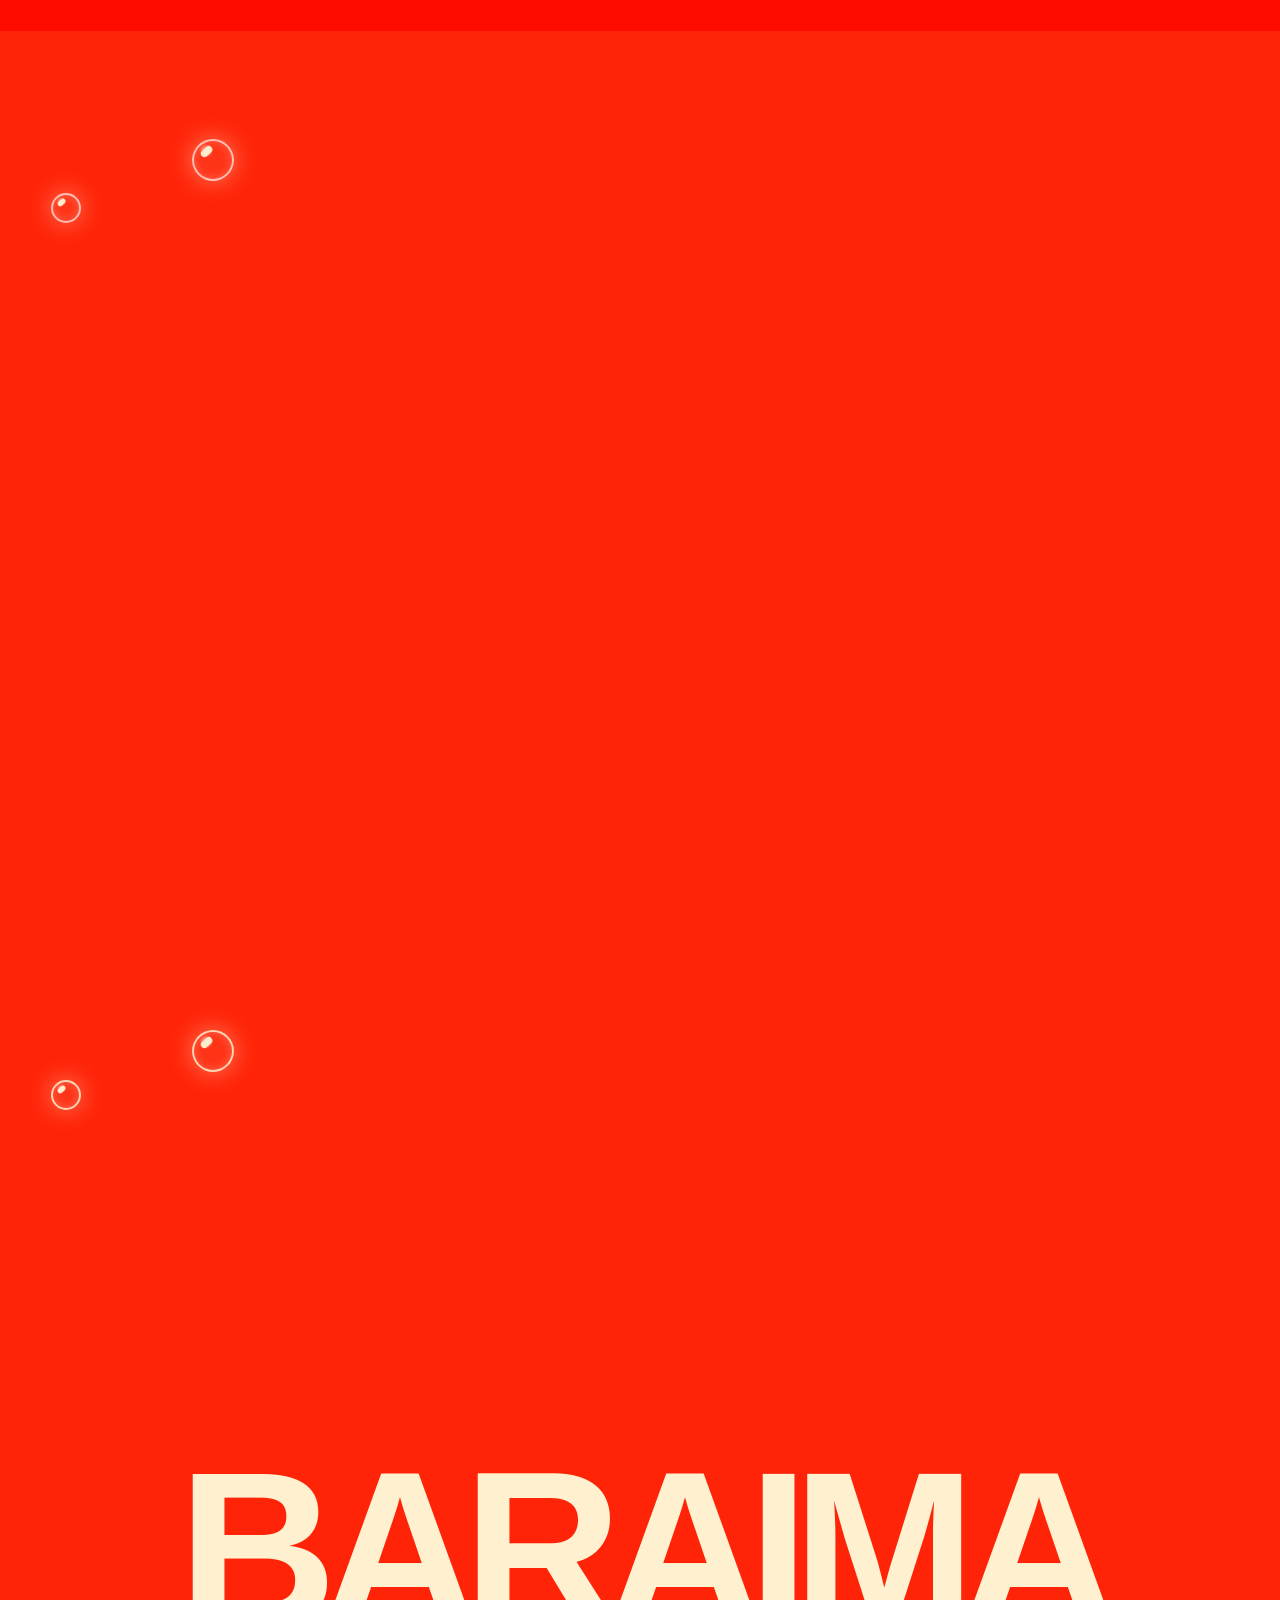
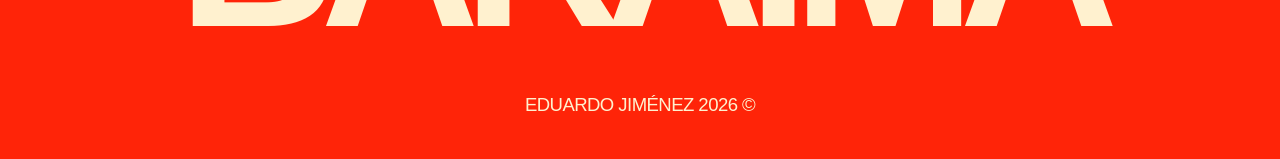
==== commit bc86893f: "up proto" ====
--- a/index.html
+++ b/index.html
@@ -12,618 +12,7 @@
   <link rel="stylesheet" href="styles.css" />
 </head>
 <body>
-  <div class="always-bubbles" aria-hidden="true">
-    <span style="--x:4%;--s:30px;--dur:11s;--delay:-2s;"></span>
-    <span style="--x:9%;--s:18px;--dur:8s;--delay:-5s;"></span>
-    <span style="--x:15%;--s:42px;--dur:15s;--delay:-8s;"></span>
-    <span style="--x:21%;--s:20px;--dur:10s;--delay:-3s;"></span>
-    <span style="--x:28%;--s:54px;--dur:18s;--delay:-12s;"></span>
-    <span style="--x:35%;--s:24px;--dur:12s;--delay:-6s;"></span>
-    <span style="--x:43%;--s:36px;--dur:16s;--delay:-9s;"></span>
-    <span style="--x:51%;--s:16px;--dur:9s;--delay:-4s;"></span>
-    <span style="--x:59%;--s:48px;--dur:17s;--delay:-11s;"></span>
-    <span style="--x:66%;--s:22px;--dur:10s;--delay:-1s;"></span>
-    <span style="--x:73%;--s:40px;--dur:14s;--delay:-7s;"></span>
-    <span style="--x:81%;--s:19px;--dur:9s;--delay:-5s;"></span>
-    <span style="--x:88%;--s:34px;--dur:15s;--delay:-10s;"></span>
-    <span style="--x:94%;--s:24px;--dur:11s;--delay:-3s;"></span>
-  </div>
-
-<main>
-    <section class="hero" id="hero">
-      <div class="section-bubbles contact-style-bubbles" aria-hidden="true">
-        <span style="--x:4%;--s:30px;--dur:11s;--delay:-2s;"></span>
-        <span style="--x:9%;--s:18px;--dur:8s;--delay:-5s;"></span>
-        <span style="--x:15%;--s:42px;--dur:15s;--delay:-8s;"></span>
-        <span style="--x:21%;--s:20px;--dur:10s;--delay:-3s;"></span>
-        <span style="--x:28%;--s:54px;--dur:18s;--delay:-12s;"></span>
-        <span style="--x:35%;--s:24px;--dur:12s;--delay:-6s;"></span>
-        <span style="--x:43%;--s:36px;--dur:16s;--delay:-9s;"></span>
-        <span style="--x:51%;--s:16px;--dur:9s;--delay:-4s;"></span>
-        <span style="--x:59%;--s:48px;--dur:17s;--delay:-11s;"></span>
-        <span style="--x:66%;--s:22px;--dur:10s;--delay:-1s;"></span>
-        <span style="--x:74%;--s:40px;--dur:15s;--delay:-7s;"></span>
-        <span style="--x:83%;--s:26px;--dur:12s;--delay:-10s;"></span>
-        <span style="--x:92%;--s:58px;--dur:19s;--delay:-14s;"></span>
-      </div>
-<div class="spark-field" aria-hidden="true"></div>
-
-      <header class="topbar">
-        <img src="assets/logo-white.png" alt="Ron Baraima" class="logo" />
-        <button class="menu" id="menuButton" aria-label="Abrir menú" aria-expanded="false">
-          <span></span><span></span><span></span>
-        </button>
-      </header>
-
-      <div class="hero-copy">
-        <p>EL RITUAL</p>
-        <h1>EMPIEZA AQUÍ</h1>
-      </div>
-
-      <div class="scroll">
-        <span></span>
-        <p>SCROLL</p>
-      </div>
-    </section>
-
-    <aside class="menu-overlay" id="menuOverlay" aria-hidden="true">
-<button class="menu-close" id="menuClose" type="button" aria-label="Cerrar menú"><span></span><span></span></button>
-      <div class="menu-wave" aria-hidden="true">
-        <svg class="wave-svg" viewBox="0 0 1440 120" preserveAspectRatio="none">
-          <path d="M0,52 C160,82 270,20 430,50 C610,84 720,78 875,48 C1040,16 1160,82 1440,40 L1440,120 L0,120 Z"></path>
-        </svg>
-        <div class="wave-body"></div>
-      </div>
-      <div class="menu-panel">
-        
-        <nav class="menu-nav" aria-label="Menú principal">
-          <a href="#hero">INICIO</a>
-          <a href="#historia">HISTORIA</a>
-          <a href="#proceso">PROCESO</a>
-          <a href="#mixologia">MIXOLOGÍA</a>
-          <a href="#productos">PRODUCTOS</a>
-          <a href="#stores">STORES</a>
-          <a href="#rituales">BLOG</a>
-          <a href="#contacto">CONTACTO</a>
-        </nav>
-
-        <div class="menu-footer">
-          <span>RON BARAIMA</span>
-          <span>EL RITUAL EMPIEZA AQUÍ</span>
-        </div>
-      </div>
-    </aside>
-    <section class="history-section" id="historia">
-      <div class="section-bubbles contact-style-bubbles" aria-hidden="true">
-        <span style="--x:4%;--s:30px;--dur:11s;--delay:-2s;"></span>
-        <span style="--x:9%;--s:18px;--dur:8s;--delay:-5s;"></span>
-        <span style="--x:15%;--s:42px;--dur:15s;--delay:-8s;"></span>
-        <span style="--x:21%;--s:20px;--dur:10s;--delay:-3s;"></span>
-        <span style="--x:28%;--s:54px;--dur:18s;--delay:-12s;"></span>
-        <span style="--x:35%;--s:24px;--dur:12s;--delay:-6s;"></span>
-        <span style="--x:43%;--s:36px;--dur:16s;--delay:-9s;"></span>
-        <span style="--x:51%;--s:16px;--dur:9s;--delay:-4s;"></span>
-        <span style="--x:59%;--s:48px;--dur:17s;--delay:-11s;"></span>
-        <span style="--x:66%;--s:22px;--dur:10s;--delay:-1s;"></span>
-        <span style="--x:74%;--s:40px;--dur:15s;--delay:-7s;"></span>
-        <span style="--x:83%;--s:26px;--dur:12s;--delay:-10s;"></span>
-        <span style="--x:92%;--s:58px;--dur:19s;--delay:-14s;"></span>
-      </div>
-      <div class="history-copy">
-        <div class="history-number">100</div>
-
-        <h2>
-          <span><strong>AÑOS</strong> <em>EN LOS</em> <strong>MISMOS</strong></span>
-          <span><em>VASOS, EN LAS</em> <strong>MISMAS</strong></span>
-          <span><em>BARRAS.</em></span>
-        </h2>
-
-        <button class="history-cta" id="historyModalOpen" type="button">DESCUBRE MI HISTORIA</button>
-      </div>
-
-      <div class="history-bottle-wrap cubaraima-shared-can" id="historyBottle" aria-hidden="true">
-        <img class="history-bottle" src="assets/cubaraima-can.png" alt="" />
-      </div>
-      <div class="mobile-history-can-clean" aria-hidden="true">
-        <img src="assets/cubaraima-can.png" alt="" />
-      </div>
-</section>
-
-
-    <aside class="history-modal" id="historyModal" aria-hidden="true">
-      <div class="modal-wave" aria-hidden="true">
-        <svg class="modal-wave-svg" viewBox="0 0 1440 120" preserveAspectRatio="none">
-          <path d="M0,52 C160,82 270,20 430,50 C610,84 720,78 875,48 C1040,16 1160,82 1440,40 L1440,120 L0,120 Z"></path>
-        </svg>
-        <div class="modal-wave-body"></div>
-      </div>
-
-      
-
-      <div class="modal-exit-wave" aria-hidden="true">
-        <svg class="modal-exit-wave-svg" viewBox="0 0 1440 120" preserveAspectRatio="none">
-          <path d="M0,52 C160,82 270,20 430,50 C610,84 720,78 875,48 C1040,16 1160,82 1440,40 L1440,120 L0,120 Z"></path>
-        </svg>
-        <div class="modal-exit-wave-body"></div>
-      </div>
-
-      <article class="history-modal-content">
-        <p class="modal-kicker">Nuestra historia</p>
-        <h2>100 años en los mismos vasos, en las mismas barras.</h2>
-
-        <div class="modal-text">
-          <p>Baraima nace de una tradición caribeña hecha para compartirse sin prisa. Durante generaciones, su carácter ha estado presente en sobremesas largas, barras encendidas y rituales sencillos donde el ron no acompaña la noche: la transforma.</p>
-          <p>Su historia vive entre el oficio de la caña, la paciencia de la destilación y la memoria de quienes saben que un buen trago no se sirve rápido. Se prepara, se mira, se comparte y se recuerda.</p>
-          <p>Hoy Baraima reinterpreta ese legado con una mirada contemporánea: un ron con espíritu clásico, identidad visual renovada y una experiencia pensada para nuevas formas de brindar.</p>
-        </div>
-      </article>
-      <div class="modal-scroll-hint" aria-hidden="true"><span></span><p>SCROLL TO CLOSE</p></div>
-      <div class="history-modal-end" id="historyModalEnd" aria-hidden="true"></div>
-</aside>
-
-    <section class="process-section" id="proceso">
-      <div class="process-copy">
-        <h2>
-          <span>HAY COSAS QUE <strong>NO</strong></span>
-          <span><strong>PASAN DE MODA,</strong></span>
-          <span>PORQUE <strong>NUNCA</strong></span>
-          <span><strong>FUERON</strong> UNA MODA.</span>
-        </h2>
-
-        <button class="process-cta" id="processModalOpen" type="button">DESCUBRE EL PROCESO</button>
-      </div>
-
-      <div class="mobile-process-can-clean" aria-hidden="true">
-        <img src="assets/cubaraima-can.png" alt="" />
-      </div>
-
-      <div class="process-next-wave" aria-hidden="true">
-        <svg viewBox="0 0 1440 140" preserveAspectRatio="none">
-          <path d="M0,78 C120,12 235,132 390,58 C560,-18 690,128 850,54 C1015,-24 1135,118 1440,34 L1440,140 L0,140 Z"></path>
-        </svg>
-        <div class="process-next-wave__body"></div>
-      </div>
-    </section>
-
-    <aside class="process-modal" id="processModal" aria-hidden="true">
-      <div class="process-modal-wave" aria-hidden="true">
-        <svg class="process-modal-wave-svg" viewBox="0 0 1440 120" preserveAspectRatio="none">
-          <path d="M0,52 C160,82 270,20 430,50 C610,84 720,78 875,48 C1040,16 1160,82 1440,40 L1440,120 L0,120 Z"></path>
-        </svg>
-        <div class="process-modal-wave-body"></div>
-      </div>
-
-      <div class="process-modal-exit-wave" aria-hidden="true">
-        <svg class="process-modal-exit-wave-svg" viewBox="0 0 1440 120" preserveAspectRatio="none">
-          <path d="M0,52 C160,82 270,20 430,50 C610,84 720,78 875,48 C1040,16 1160,82 1440,40 L1440,120 L0,120 Z"></path>
-        </svg>
-        <div class="process-modal-exit-wave-body"></div>
-      </div>
-
-      <article class="process-modal-content">
-        <p class="modal-kicker">Nuestro proceso</p>
-        <h2>De la caña al vaso: tradición, paciencia y carácter.</h2>
-
-        <div class="modal-text">
-          <p>El proceso de Baraima comienza con la selección de caña de azúcar, buscando materia prima con buen balance aromático y una dulzura limpia que pueda convertirse en un ron suave, claro y fácil de compartir.</p>
-          <p>La melaza se fermenta con control de tiempo y temperatura para desarrollar notas ligeras y redondas. Después, la destilación concentra el espíritu del ron, separando lo esencial para conservar un perfil amable y consistente.</p>
-          <p>Finalmente, el ron se filtra, se equilibra y se deja reposar hasta alcanzar el carácter de la casa: un ron honesto, versátil y pensado para servirse solo, con hielo o como base de cocteles clásicos.</p>
-        </div>
-      </article>
-      <div class="modal-scroll-hint" aria-hidden="true"><span></span><p>SCROLL TO CLOSE</p></div>
-      <div class="process-modal-end" id="processModalEnd" aria-hidden="true"></div>
-    </aside>
-
-    <section class="mixology-section" id="mixologia">
-      <div class="section-bubbles contact-style-bubbles red-style-bubbles" aria-hidden="true">
-        <span style="--x:4%;--s:30px;--dur:11s;--delay:-2s;"></span>
-        <span style="--x:9%;--s:18px;--dur:8s;--delay:-5s;"></span>
-        <span style="--x:15%;--s:42px;--dur:15s;--delay:-8s;"></span>
-        <span style="--x:21%;--s:20px;--dur:10s;--delay:-3s;"></span>
-        <span style="--x:28%;--s:54px;--dur:18s;--delay:-12s;"></span>
-        <span style="--x:35%;--s:24px;--dur:12s;--delay:-6s;"></span>
-        <span style="--x:43%;--s:36px;--dur:16s;--delay:-9s;"></span>
-        <span style="--x:51%;--s:16px;--dur:9s;--delay:-4s;"></span>
-        <span style="--x:59%;--s:48px;--dur:17s;--delay:-11s;"></span>
-        <span style="--x:66%;--s:22px;--dur:10s;--delay:-1s;"></span>
-        <span style="--x:74%;--s:40px;--dur:15s;--delay:-7s;"></span>
-        <span style="--x:83%;--s:26px;--dur:12s;--delay:-10s;"></span>
-        <span style="--x:92%;--s:58px;--dur:19s;--delay:-14s;"></span>
-      </div>
-
-      <header class="mixology-header">
-        <img src="assets/logo-red.png" alt="Ron Baraima" class="mixology-logo" />
-        <h2>MIXOLOGÍA</h2>
-<p class="section-subtitle">CADA RITUAL TIENE SU <strong>RECETA...</strong></p>
-
-</header>
-
-      <div class="mixology-cards" aria-label="Recetas de mixología Baraima">
-        <a class="mixology-card" href="recipe.html?recipe=spritz" aria-label="Ver receta Baraima Spritz">
-          <div class="mixology-card-image mixology-card-image--spritz">
-            <img src="assets/mixologia-spritz.png" alt="Baraima Spritz" />
-          </div>
-          <div class="mixology-card-copy">
-            <h3>BARAIMA SPRITZ</h3>
-            <p>BARAIMA BLANCO ®</p>
-          </div>
-        </a>
-
-        <a class="mixology-card" href="recipe.html?recipe=mojito" aria-label="Ver receta Mojito Baraima">
-          <div class="mixology-card-image mixology-card-image--mojito">
-            <img src="assets/mixologia-mojito.png" alt="Mojito Baraima" />
-          </div>
-          <div class="mixology-card-copy">
-            <h3>MOJITO BARAIMA</h3>
-            <p>BARAIMA AÑEJO ®</p>
-          </div>
-        </a>
-
-        <a class="mixology-card" href="recipe.html?recipe=colada" aria-label="Ver receta Baraima Colada">
-          <div class="mixology-card-image mixology-card-image--colada">
-            <img src="assets/mixologia-colada.png" alt="Baraima Colada" />
-          </div>
-          <div class="mixology-card-copy">
-            <h3>BARAIMA COLADA</h3>
-            <p>BARAIMA CUBARAIMA ®</p>
-          </div>
-        </a>
-      </div>
-
-      <button class="mixology-cta" type="button">MÁS RECETAS</button>
-
-      <div class="mixology-scroll">
-        <span></span>
-        <p>SCROLL</p>
-      </div>
-    </section>
-
-    <section class="quote-section" id="quote" data-ui-theme="warm">
-      <h2><span>...eso sí, que sea con</span><strong>ron!</strong></h2>
-    </section>
-
-    <section class="products-section" id="productos" data-ui-theme="warm">
-      <div class="section-bubbles contact-style-bubbles red-style-bubbles" aria-hidden="true">
-        <span style="--x:4%;--s:30px;--dur:11s;--delay:-2s;"></span>
-        <span style="--x:9%;--s:18px;--dur:8s;--delay:-5s;"></span>
-        <span style="--x:15%;--s:42px;--dur:15s;--delay:-8s;"></span>
-        <span style="--x:21%;--s:20px;--dur:10s;--delay:-3s;"></span>
-        <span style="--x:28%;--s:54px;--dur:18s;--delay:-12s;"></span>
-        <span style="--x:35%;--s:24px;--dur:12s;--delay:-6s;"></span>
-        <span style="--x:43%;--s:36px;--dur:16s;--delay:-9s;"></span>
-        <span style="--x:51%;--s:16px;--dur:9s;--delay:-4s;"></span>
-        <span style="--x:59%;--s:48px;--dur:17s;--delay:-11s;"></span>
-        <span style="--x:66%;--s:22px;--dur:10s;--delay:-1s;"></span>
-        <span style="--x:74%;--s:40px;--dur:15s;--delay:-7s;"></span>
-        <span style="--x:83%;--s:26px;--dur:12s;--delay:-10s;"></span>
-        <span style="--x:92%;--s:58px;--dur:19s;--delay:-14s;"></span>
-      </div>
-
-      <div class="products-inner">
-        <header class="products-header">
-          <h2>MIS RONES</h2>
-<p class="section-subtitle">Unos días más fresco, otros más intenso. Pero la esencia siempre es la misma.</p>
-
-</header>
-
-        <div class="rum-card-grid" aria-label="Rones Baraima">
-          <article class="rum-product-card rum-product-card--blanco reveal-item">
-            <div class="rum-product-card__image">
-              <img src="assets/baraima-bottle.png" alt="Baraima Blanco" />
-            </div>
-            <div class="rum-product-card__copy">
-              <span class="rum-product-card__eyebrow">BARAIMA</span>
-              <h3>BLANCO</h3>
-              <span class="rum-product-card__rule"></span>
-              <p class="rum-product-card__tagline">Frescura y pureza en su máxima expresión.</p>
-              <div class="rum-product-card__icons" aria-label="Características de Baraima Blanco">
-                <span title="Ligero y fresco">◒</span>
-                <span title="Notas cítricas">◌</span>
-                <span title="Final suave">≋</span>
-              </div>
-            </div>
-          </article>
-
-          <article class="rum-product-card rum-product-card--anejo reveal-item">
-            <div class="rum-product-card__image">
-              <img src="assets/baraima-anejo-bottle.png" alt="Baraima Añejo" />
-            </div>
-            <div class="rum-product-card__copy">
-              <span class="rum-product-card__eyebrow">BARAIMA</span>
-              <h3>AÑEJO</h3>
-              <span class="rum-product-card__rule"></span>
-              <p class="rum-product-card__tagline">Tradición que se saborea.</p>
-              <div class="rum-product-card__icons" aria-label="Características de Baraima Añejo">
-                <span title="Barrica">▣</span>
-                <span title="Aroma cálido">≈</span>
-                <span title="Carácter suave">✦</span>
-              </div>
-            </div>
-          </article>
-
-          <article class="rum-product-card rum-product-card--cubaraima reveal-item">
-            <div class="rum-product-card__image rum-product-card__image--can">
-              <img src="assets/cubaraima-can.png" alt="Cubaraima" />
-            </div>
-            <div class="rum-product-card__copy">
-              <span class="rum-product-card__eyebrow">BARAIMA</span>
-              <h3>CUBARAIMA</h3>
-              <span class="rum-product-card__rule"></span>
-              <p class="rum-product-card__tagline">Intensidad tropical lista para disfrutarse bien fría.</p>
-              <div class="rum-product-card__icons" aria-label="Características de Cubaraima">
-                <span title="Ron y cola">◉</span>
-                <span title="Fría">❄</span>
-                <span title="5.8%">%</span>
-              </div>
-            </div>
-          </article>
-        </div>
-      </div>
-      <div class="products-red-wave" aria-hidden="true">
-        <svg class="products-red-wave__svg products-red-wave__svg--back" viewBox="0 0 1440 160" preserveAspectRatio="none">
-          <path d="M0,92 C90,38 180,38 270,92 C360,146 450,146 540,92 C630,38 720,38 810,92 C900,146 990,146 1080,92 C1170,38 1260,38 1440,92 L1440,160 L0,160 Z"></path>
-        </svg>
-        <svg class="products-red-wave__svg products-red-wave__svg--front" viewBox="0 0 1440 160" preserveAspectRatio="none">
-          <path d="M0,86 C90,32 180,32 270,86 C360,140 450,140 540,86 C630,32 720,32 810,86 C900,140 990,140 1080,86 C1170,32 1260,32 1440,86 L1440,160 L0,160 Z"></path>
-        </svg>
-        <div class="products-red-wave__body"></div>
-      </div>
-    </section>
-
-    <section class="stores-section" id="stores" data-ui-theme="dark">
-      <div class="section-bubbles contact-style-bubbles" aria-hidden="true">
-        <span style="--x:4%;--s:30px;--dur:11s;--delay:-2s;"></span>
-        <span style="--x:9%;--s:18px;--dur:8s;--delay:-5s;"></span>
-        <span style="--x:15%;--s:42px;--dur:15s;--delay:-8s;"></span>
-        <span style="--x:21%;--s:20px;--dur:10s;--delay:-3s;"></span>
-        <span style="--x:28%;--s:54px;--dur:18s;--delay:-12s;"></span>
-        <span style="--x:35%;--s:24px;--dur:12s;--delay:-6s;"></span>
-        <span style="--x:43%;--s:36px;--dur:16s;--delay:-9s;"></span>
-        <span style="--x:51%;--s:16px;--dur:9s;--delay:-4s;"></span>
-        <span style="--x:59%;--s:48px;--dur:17s;--delay:-11s;"></span>
-        <span style="--x:66%;--s:22px;--dur:10s;--delay:-1s;"></span>
-        <span style="--x:74%;--s:40px;--dur:15s;--delay:-7s;"></span>
-        <span style="--x:83%;--s:26px;--dur:12s;--delay:-10s;"></span>
-        <span style="--x:92%;--s:58px;--dur:19s;--delay:-14s;"></span>
-      </div>
-
-      <div class="stores-inner">
-        <header class="stores-header">
-          <h2>DÓNDE EMPIEZA EL RITUAL</h2>
-          <p>Encuentra Baraima en tiendas físicas y plataformas online seleccionadas.</p>
-        </header>
-
-        <div class="stores-marquee" aria-label="Tiendas donde encontrar Baraima">
-          <div class="stores-track">
-            <div class="stores-logo"><img src="assets/1.png" alt="Tienda 1" /></div>
-            <div class="stores-logo"><img src="assets/2.png" alt="Tienda 2" /></div>
-            <div class="stores-logo"><img src="assets/3.png" alt="Tienda 3" /></div>
-            <div class="stores-logo"><img src="assets/4.png" alt="Tienda 4" /></div>
-            <div class="stores-logo"><img src="assets/5.png" alt="Tienda 5" /></div>
-            <div class="stores-logo"><img src="assets/6.png" alt="Tienda 6" /></div>
-            <div class="stores-logo"><img src="assets/7.png" alt="Tienda 7" /></div>
-            <div class="stores-logo"><img src="assets/8.png" alt="Tienda 8" /></div>
-            <div class="stores-logo" aria-hidden="true"><img src="assets/1.png" alt="" /></div>
-            <div class="stores-logo" aria-hidden="true"><img src="assets/2.png" alt="" /></div>
-            <div class="stores-logo" aria-hidden="true"><img src="assets/3.png" alt="" /></div>
-            <div class="stores-logo" aria-hidden="true"><img src="assets/4.png" alt="" /></div>
-            <div class="stores-logo" aria-hidden="true"><img src="assets/5.png" alt="" /></div>
-            <div class="stores-logo" aria-hidden="true"><img src="assets/6.png" alt="" /></div>
-            <div class="stores-logo" aria-hidden="true"><img src="assets/7.png" alt="" /></div>
-            <div class="stores-logo" aria-hidden="true"><img src="assets/8.png" alt="" /></div>
-          </div>
-        </div>
-
-        <button class="stores-cta" id="storesModalOpen" type="button">BUSCAR CERCA</button>
-      </div>
-    </section>
-
-    <section class="rituales-section" id="rituales" data-ui-theme="warm">
-      <div class="section-bubbles contact-style-bubbles red-style-bubbles" aria-hidden="true">
-        <span style="--x:4%;--s:30px;--dur:11s;--delay:-2s;"></span>
-        <span style="--x:9%;--s:18px;--dur:8s;--delay:-5s;"></span>
-        <span style="--x:15%;--s:42px;--dur:15s;--delay:-8s;"></span>
-        <span style="--x:21%;--s:20px;--dur:10s;--delay:-3s;"></span>
-        <span style="--x:28%;--s:54px;--dur:18s;--delay:-12s;"></span>
-        <span style="--x:35%;--s:24px;--dur:12s;--delay:-6s;"></span>
-        <span style="--x:43%;--s:36px;--dur:16s;--delay:-9s;"></span>
-        <span style="--x:51%;--s:16px;--dur:9s;--delay:-4s;"></span>
-        <span style="--x:59%;--s:48px;--dur:17s;--delay:-11s;"></span>
-        <span style="--x:66%;--s:22px;--dur:10s;--delay:-1s;"></span>
-        <span style="--x:74%;--s:40px;--dur:15s;--delay:-7s;"></span>
-        <span style="--x:83%;--s:26px;--dur:12s;--delay:-10s;"></span>
-        <span style="--x:92%;--s:58px;--dur:19s;--delay:-14s;"></span>
-      </div>
-
-      <div class="rituales-inner">
-        <header class="rituales-header">
-          <h2>Rituales</h2>
-<p class="section-subtitle">Historias, momentos y formas de disfrutar BARAIMA en cada ocasión.</p>
-
-</header>
-
-        <div class="rituales-grid" aria-label="Entradas destacadas del blog">
-          <article class="ritual-card ritual-card-featured">
-            <div class="ritual-card-image ritual-img-1" aria-hidden="true"></div>
-            <div class="ritual-card-copy">
-              <span>Historia</span>
-              <h3>El ron que acompaña sobremesas largas</h3>
-              <p>Una mirada a esos encuentros que empiezan con una copa y terminan volviéndose tradición.</p>
-              <a href="#" class="no-link" aria-disabled="true">LEER ARTÍCULO</a>
-            </div>
-          </article>
-
-          <article class="ritual-card ritual-card-featured">
-            <div class="ritual-card-image ritual-img-2" aria-hidden="true"></div>
-            <div class="ritual-card-copy">
-              <span>Mixología</span>
-              <h3>Cómo preparar un spritz con carácter</h3>
-              <p>Fresco, ligero y perfecto para tardes que piden algo distinto.</p>
-              <a href="#" class="no-link" aria-disabled="true">LEER ARTÍCULO</a>
-            </div>
-          </article>
-
-          <article class="ritual-card ritual-card-featured">
-            <div class="ritual-card-image ritual-img-3" aria-hidden="true"></div>
-            <div class="ritual-card-copy">
-              <span>Momentos</span>
-              <h3>La hora ideal para servirlo sin prisa</h3>
-              <p>El ritual no empieza en el vaso, empieza en el ambiente.</p>
-              <a href="#" class="no-link" aria-disabled="true">LEER ARTÍCULO</a>
-            </div>
-          </article>
-        </div>
-
-        <a class="rituales-cta no-link" href="#" aria-disabled="true">VER BLOG</a>
-      </div>
-    </section>
-
-
-    <section class="contact-section" id="contacto">
-      <div class="section-bubbles contact-style-bubbles" aria-hidden="true">
-        <span style="--x:4%;--s:30px;--dur:11s;--delay:-2s;"></span>
-        <span style="--x:9%;--s:18px;--dur:8s;--delay:-5s;"></span>
-        <span style="--x:15%;--s:42px;--dur:15s;--delay:-8s;"></span>
-        <span style="--x:21%;--s:20px;--dur:10s;--delay:-3s;"></span>
-        <span style="--x:28%;--s:54px;--dur:18s;--delay:-12s;"></span>
-        <span style="--x:35%;--s:24px;--dur:12s;--delay:-6s;"></span>
-        <span style="--x:43%;--s:36px;--dur:16s;--delay:-9s;"></span>
-        <span style="--x:51%;--s:16px;--dur:9s;--delay:-4s;"></span>
-        <span style="--x:59%;--s:48px;--dur:17s;--delay:-11s;"></span>
-        <span style="--x:66%;--s:22px;--dur:10s;--delay:-1s;"></span>
-        <span style="--x:74%;--s:40px;--dur:15s;--delay:-7s;"></span>
-        <span style="--x:83%;--s:26px;--dur:12s;--delay:-10s;"></span>
-        <span style="--x:92%;--s:58px;--dur:19s;--delay:-14s;"></span>
-      </div>
-
-<div class="contact-content">
-        <h2>¿NECESITAS MÁS<br />INFORMACIÓN?</h2>
-        <button class="contact-cta" id="contactModalOpen" type="button">QUIERO CONTACTAR</button>
-      </div>
-    </section>
-
-    <aside class="contact-modal" id="contactModal" aria-hidden="true">
-      <div class="contact-modal-wave" aria-hidden="true">
-        <svg viewBox="0 0 1440 120" preserveAspectRatio="none">
-          <path d="M0,52 C160,82 270,20 430,50 C610,84 720,78 875,48 C1040,16 1160,82 1440,40 L1440,120 L0,120 Z"></path>
-        </svg>
-        <div class="contact-modal-wave-body"></div>
-      </div>
-
-      <div class="contact-modal-panel" role="dialog" aria-modal="true" aria-labelledby="contactModalTitle">
-        
-        <h2 id="contactModalTitle">¡MÁNDANOS UN<br />MENSAJE!</h2>
-
-        <form class="contact-form" onsubmit="return false;">
-          <label>
-            <span>Tu nombre</span>
-            <input type="text" name="nombre" autocomplete="name" aria-label="Tu nombre" />
-          </label>
-
-          <label>
-            <span>Tu e-mail</span>
-            <input type="email" name="email" autocomplete="email" aria-label="Tu e-mail" />
-          </label>
-
-          <label class="contact-message-field">
-            <span>Escribe aquí tu mensaje...</span>
-            <textarea name="mensaje" rows="3" aria-label="Escribe aquí tu mensaje"></textarea>
-          </label>
-
-          <button type="submit">ENVIAR</button>
-        </form>
-      </div>
-      <div class="modal-scroll-hint contact-scroll-hint" aria-hidden="true"><span></span><p>SCROLL TO CLOSE</p></div>
-    </aside>
-
-
-    <aside class="stores-modal" id="storesModal" aria-hidden="true">
-      <div class="stores-modal-wave" aria-hidden="true">
-        <svg viewBox="0 0 1440 120" preserveAspectRatio="none">
-          <path d="M0,52 C160,82 270,20 430,50 C610,84 720,78 875,48 C1040,16 1160,82 1440,40 L1440,120 L0,120 Z"></path>
-        </svg>
-        <div class="stores-modal-wave-body"></div>
-      </div>
-
-      <div class="stores-modal-panel" role="dialog" aria-modal="true" aria-labelledby="storesModalTitle">
-        <button class="stores-modal-close" id="storesModalClose" type="button" aria-label="Cerrar buscador"><span></span><span></span></button>
-        <p class="stores-modal-kicker">Tiendas cerca</p>
-        <h2 id="storesModalTitle">ENCUENTRA TU RITUAL</h2>
-        <p class="stores-modal-copy">Ingresa tu código postal para ver tiendas cercanas donde puedes encontrar Baraima.</p>
-
-        <form class="stores-search" onsubmit="return false;">
-          <input type="text" inputmode="numeric" placeholder="Código postal" aria-label="Código postal" maxlength="5" />
-          <button type="submit">BUSCAR</button>
-        </form>
-
-        <div class="stores-locator-split">
-          <section class="stores-nearby-list" aria-label="Direcciones cercanas de ejemplo">
-            <p class="stores-list-title">Tiendas cerca de ti</p>
-            <article class="store-place">
-              <strong>La Europea Polanco</strong>
-              <span>Av. Presidente Masaryk 390, Polanco · 1.2 km</span>
-            </article>
-            <article class="store-place">
-              <strong>City Market Moliere</strong>
-              <span>Moliere 222, Granada · 1.8 km</span>
-            </article>
-            <article class="store-place">
-              <strong>El Palacio de Hierro</strong>
-              <span>Av. Moliere 222, Polanco · 2.1 km</span>
-            </article>
-            <article class="store-place">
-              <strong>Walmart Express Horacio</strong>
-              <span>Av. Horacio 340, Polanco · 2.7 km</span>
-            </article>
-            <article class="store-place">
-              <strong>Superama Lomas</strong>
-              <span>Monte Athos 425, Lomas de Chapultepec · 3.4 km</span>
-            </article>
-          </section>
-
-          <section class="stores-fake-map" aria-label="Mapa de ejemplo con tiendas cercanas">
-            <div class="map-road map-road-a"></div>
-            <div class="map-road map-road-b"></div>
-            <div class="map-road map-road-c"></div>
-            <div class="map-road map-road-d"></div>
-            <span class="map-pin pin-a"></span>
-            <span class="map-pin pin-b"></span>
-            <span class="map-pin pin-c"></span>
-            <span class="map-pin pin-d"></span>
-            <span class="map-pin pin-e"></span>
-            <div class="map-summary">
-              <strong>Mapa de zona</strong>
-              <span>5 tiendas encontradas</span>
-            </div>
-          </section>
-        </div>
-      </div>
-      <div class="modal-scroll-hint stores-scroll-hint" aria-hidden="true"><span></span><p>SCROLL TO CLOSE</p></div>
-    </aside>
-  </main>
-
-  <footer class="site-footer" id="footer" data-ui-theme="dark">
-      <div class="section-bubbles contact-style-bubbles" aria-hidden="true">
-        <span style="--x:4%;--s:30px;--dur:11s;--delay:-2s;"></span>
-        <span style="--x:9%;--s:18px;--dur:8s;--delay:-5s;"></span>
-        <span style="--x:15%;--s:42px;--dur:15s;--delay:-8s;"></span>
-        <span style="--x:21%;--s:20px;--dur:10s;--delay:-3s;"></span>
-        <span style="--x:28%;--s:54px;--dur:18s;--delay:-12s;"></span>
-        <span style="--x:35%;--s:24px;--dur:12s;--delay:-6s;"></span>
-        <span style="--x:43%;--s:36px;--dur:16s;--delay:-9s;"></span>
-        <span style="--x:51%;--s:16px;--dur:9s;--delay:-4s;"></span>
-        <span style="--x:59%;--s:48px;--dur:17s;--delay:-11s;"></span>
-        <span style="--x:66%;--s:22px;--dur:10s;--delay:-1s;"></span>
-        <span style="--x:74%;--s:40px;--dur:15s;--delay:-7s;"></span>
-        <span style="--x:83%;--s:26px;--dur:12s;--delay:-10s;"></span>
-        <span style="--x:92%;--s:58px;--dur:19s;--delay:-14s;"></span>
-      </div>
-<div class="footer-brand" aria-label="Baraima">BARAIMA</div>
-</div>
-
-    <p class="footer-credit">EDUARDO JIMÉNEZ 2026 ©</p>
-  </footer>
-
+  <script src="prototype.js"></script>
   <script src="script.js"></script>
 </body>
 </html>
--- a/styles.css
+++ b/styles.css
@@ -13888,3 +13888,82 @@
     bottom: 30px !important;
   }
 }
+
+/* V191: Contact modal scroll buffer so scroll-to-close has breathing room. */
+.contact-modal .contact-scroll-buffer {
+  display: block !important;
+  position: relative !important;
+  z-index: 1 !important;
+  height: 100px !important;
+  min-height: 100px !important;
+  width: 100% !important;
+  flex: 0 0 auto !important;
+  pointer-events: none !important;
+}
+
+@media (max-width: 700px) {
+  .contact-modal .contact-scroll-buffer {
+    height: 110px !important;
+    min-height: 110px !important;
+  }
+}
+
+
+/* V192: Mixologia subtitle restored to Mis Rones subtitle style */
+#mixologia .mixology-header .section-subtitle,
+.mixology-section .mixology-header .section-subtitle{
+  color: rgba(255, 11, 0, .72) !important;
+  font-family: inherit !important;
+  font-size: clamp(14px, 1.3vw, 18px) !important;
+  line-height: 1.55 !important;
+  font-weight: 400 !important;
+  letter-spacing: normal !important;
+  text-transform: none !important;
+  max-width: 560px !important;
+  margin-top: 16px !important;
+  margin-bottom: 0 !important;
+  opacity: 1 !important;
+}
+@media (max-width: 768px){
+  #mixologia .mixology-header .section-subtitle,
+  .mixology-section .mixology-header .section-subtitle{
+    font-size: clamp(14px, 4.2vw, 18px) !important;
+    line-height: 1.45 !important;
+    max-width: 310px !important;
+    margin: 14px auto 0 !important;
+    text-transform: none !important;
+    letter-spacing: normal !important;
+    font-weight: 400 !important;
+  }
+}
+
+/* V194: desktop/mac process copy alignment fix only
+   Keeps mobile behavior untouched. Prevents Proceso text from drifting under the can on Safari/window-size variations. */
+@media (min-width: 701px) {
+  .process-section {
+    position: relative !important;
+  }
+
+  .process-section .process-copy {
+    position: absolute !important;
+    grid-column: auto !important;
+    left: auto !important;
+    right: clamp(72px, 9.5vw, 170px) !important;
+    top: 50% !important;
+    width: min(42vw, 610px) !important;
+    max-width: min(42vw, 610px) !important;
+    margin: 0 !important;
+    justify-self: auto !important;
+    transform: translate3d(0, -42%, 0) !important;
+    text-align: left !important;
+    z-index: 2140 !important;
+  }
+}
+
+@media (min-width: 701px) and (max-width: 1180px) {
+  .process-section .process-copy {
+    right: clamp(46px, 6vw, 82px) !important;
+    width: min(46vw, 520px) !important;
+    max-width: min(46vw, 520px) !important;
+  }
+}
